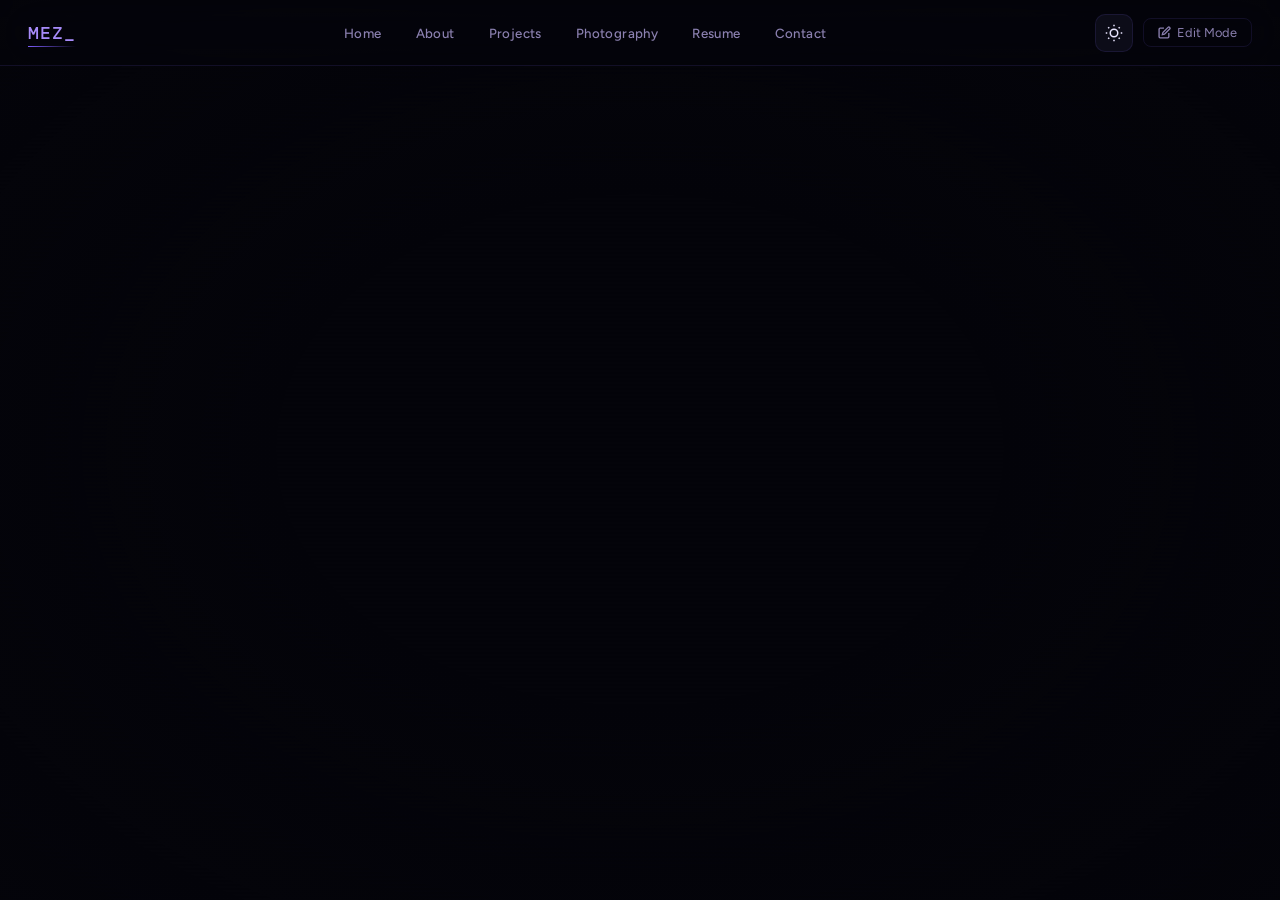
==== index.html @ c8c633c8 "Change the animation effect" ====
<!DOCTYPE html>
<html lang="en">

<head>
    <meta charset="UTF-8" />
    <meta name="viewport" content="width=device-width, initial-scale=1.0" />
    <title>Mir Eashan Zaman — Portfolio</title>
    <link rel="preconnect" href="https://fonts.googleapis.com" />
    <link rel="preconnect" href="https://fonts.gstatic.com" crossorigin />
    <script src="https://cdn.jsdelivr.net/npm/heic2any@0.0.4/dist/heic2any.min.js"></script>
    <script src="https://cdnjs.cloudflare.com/ajax/libs/three.js/r128/three.min.js"></script>
    <link
        href="https://fonts.googleapis.com/css2?family=Syne:wght@400;500;600;700;800&family=DM+Mono:wght@300;400;500&family=Figtree:wght@300;400;500;600;700&display=swap"
        rel="stylesheet" />

    <style>
        *,
        *::before,
        *::after {
            box-sizing: border-box;
            margin: 0;
            padding: 0;
        }

        :root {
            --bg: #04040a;
            --card: #0c0c18;
            --card2: #10101f;
            --border: rgba(120, 100, 255, 0.12);
            --primary: #7c5cfc;
            --primary-l: #a78bfa;
            --accent: #22d3ee;
            --accent2: #f472b6;
            --text: #e8e4ff;
            --muted: #8b80b0;
            --radius: 18px;
            --font: 'Figtree', sans-serif;
            --font-h: 'Syne', sans-serif;
            --font-mono: 'DM Mono', monospace;
            --nav-bg: rgba(4, 4, 10, 0.75);
            --shadow: rgba(0, 0, 0, 0.7);
            --glass: rgba(12, 12, 24, 0.6);
            --glow: rgba(124, 92, 252, 0.35);
        }

        body.light-mode {
            --bg: #f0eeff;
            --card: #ffffff;
            --card2: #f5f3ff;
            --border: rgba(100, 80, 200, 0.15);
            --primary: #6d3ffc;
            --primary-l: #8b5cf6;
            --accent: #0891b2;
            --accent2: #db2777;
            --text: #0f0a1e;
            --muted: #6b5f8f;
            --nav-bg: rgba(240, 238, 255, 0.8);
            --shadow: rgba(0, 0, 0, 0.1);
            --glass: rgba(255, 255, 255, 0.7);
            --glow: rgba(109, 63, 252, 0.15);
        }

        html {
            scroll-behavior: smooth;
        }

        body {
            background: var(--bg);
            color: var(--text);
            font-family: var(--font);
            min-height: 100vh;
            overflow-x: hidden;
            transition: background 0.4s, color 0.4s;
            cursor: default;
        }

        h1,
        h2,
        h3,
        h4,
        h5,
        h6 {
            font-family: var(--font-h);
        }

        a {
            text-decoration: none;
        }

        button {
            font-family: var(--font);
        }

        /* ═══════════════ THREE.JS CANVAS ═══════════════ */
        #three-canvas {
            position: fixed;
            inset: 0;
            z-index: 0;
            pointer-events: none;
        }

        /* Scanline overlay for depth */
        body::before {
            content: '';
            position: fixed;
            inset: 0;
            z-index: 1;
            pointer-events: none;
            background: repeating-linear-gradient(0deg,
                    transparent,
                    transparent 2px,
                    rgba(0, 0, 0, 0.04) 2px,
                    rgba(0, 0, 0, 0.04) 4px);
        }

        /* Vignette */
        body::after {
            content: '';
            position: fixed;
            inset: 0;
            z-index: 1;
            pointer-events: none;
            background: radial-gradient(ellipse at center, transparent 40%, rgba(4, 4, 10, 0.7) 100%);
        }

        body.light-mode::after {
            background: radial-gradient(ellipse at center, transparent 40%, rgba(240, 238, 255, 0.5) 100%);
        }

        /* ═══════════════ NAV ═══════════════ */
        nav {
            position: fixed;
            top: 0;
            left: 0;
            right: 0;
            z-index: 100;
            height: 66px;
            background: var(--nav-bg);
            backdrop-filter: blur(24px) saturate(180%);
            -webkit-backdrop-filter: blur(24px) saturate(180%);
            border-bottom: 1px solid var(--border);
            display: flex;
            align-items: center;
            padding: 0 28px;
            justify-content: space-between;
        }

        .logo {
            font-family: var(--font-mono);
            font-size: 1.1rem;
            font-weight: 500;
            color: var(--primary-l);
            cursor: pointer;
            border: none;
            background: none;
            letter-spacing: 0.05em;
            position: relative;
        }

        .logo::after {
            content: '';
            position: absolute;
            bottom: -3px;
            left: 0;
            right: 0;
            height: 1px;
            background: linear-gradient(90deg, var(--primary), transparent);
        }

        .nav-links {
            display: flex;
            gap: 6px;
            list-style: none;
        }

        .nav-links button {
            font-size: .83rem;
            font-weight: 500;
            color: var(--muted);
            background: none;
            border: none;
            cursor: pointer;
            padding: 6px 14px;
            border-radius: 8px;
            letter-spacing: 0.03em;
            transition: all .2s;
        }

        .nav-links button:hover,
        .nav-links button.active {
            color: var(--primary-l);
            background: rgba(124, 92, 252, 0.1);
        }

        .nav-right {
            display: flex;
            align-items: center;
            gap: 10px;
        }

        .btn-theme {
            width: 38px;
            height: 38px;
            border-radius: 10px;
            border: 1px solid var(--border);
            background: var(--card);
            color: var(--text);
            cursor: pointer;
            display: flex;
            align-items: center;
            justify-content: center;
            transition: all 0.3s;
        }

        .btn-theme:hover {
            border-color: var(--primary);
            transform: rotate(20deg);
        }

        .btn-edit {
            display: flex;
            align-items: center;
            gap: 6px;
            padding: 6px 14px;
            border-radius: 8px;
            border: 1px solid var(--border);
            background: transparent;
            color: var(--muted);
            font-size: .8rem;
            cursor: pointer;
            transition: all .2s;
        }

        .btn-edit:hover,
        .btn-edit.on {
            border-color: var(--primary);
            color: var(--primary);
        }

        .btn-edit.on {
            background: rgba(124, 92, 252, .12);
        }

        .hamburger {
            display: none;
            background: none;
            border: none;
            color: var(--text);
            cursor: pointer;
        }

        .mobile-menu {
            display: none;
            position: fixed;
            top: 66px;
            left: 0;
            right: 0;
            background: var(--bg);
            border-bottom: 1px solid var(--border);
            flex-direction: column;
            padding: 14px 20px;
            gap: 8px;
            z-index: 99;
            backdrop-filter: blur(20px);
        }

        .mobile-menu.open {
            display: flex;
        }

        .mobile-menu button {
            font-size: .9rem;
            font-weight: 500;
            color: var(--muted);
            background: none;
            border: none;
            cursor: pointer;
            padding: 10px 14px;
            border-radius: 10px;
            text-align: left;
            transition: all .2s;
        }

        .mobile-menu button:hover,
        .mobile-menu button.active {
            background: rgba(124, 92, 252, .1);
            color: var(--primary-l);
        }

        /* ═══════════════ APP ═══════════════ */
        #app {
            position: relative;
            z-index: 2;
            padding-top: 66px;
        }

        .page {
            display: none;
            min-height: calc(100vh - 66px);
            animation: pageIn .4s cubic-bezier(.22, .68, 0, 1.2) both;
            padding-bottom: 80px;
        }

        .page.active {
            display: block;
        }

        #page-home.active {
            display: flex;
            align-items: center;
            justify-content: center;
            text-align: center;
        }

        @keyframes pageIn {
            from {
                opacity: 0;
                transform: translateY(22px) scale(0.98);
            }

            to {
                opacity: 1;
                transform: none;
            }
        }

        .container {
            max-width: 1100px;
            margin: 0 auto;
            padding: 0 28px;
        }

        /* ═══════════════ EDIT PILL ═══════════════ */
        .edit-pill {
            position: fixed;
            bottom: 26px;
            right: 26px;
            z-index: 200;
            background: linear-gradient(135deg, var(--primary), #c026d3);
            color: #fff;
            padding: 9px 20px;
            border-radius: 999px;
            font-size: .78rem;
            font-weight: 700;
            display: none;
            align-items: center;
            gap: 8px;
            box-shadow: 0 0 30px rgba(124, 92, 252, .6);
            pointer-events: none;
            letter-spacing: 0.06em;
        }

        .edit-pill.show {
            display: flex;
            animation: pillPulse 2s infinite;
        }

        @keyframes pillPulse {

            0%,
            100% {
                box-shadow: 0 0 20px rgba(124, 92, 252, .5);
            }

            50% {
                box-shadow: 0 0 40px rgba(192, 38, 211, .8);
            }
        }

        .ping {
            width: 9px;
            height: 9px;
            background: #fff;
            border-radius: 50%;
            position: relative;
        }

        .ping::before {
            content: '';
            position: absolute;
            inset: -2px;
            border-radius: 50%;
            background: rgba(255, 255, 255, .4);
            animation: pa 1.2s ease-out infinite;
        }

        @keyframes pa {
            from {
                transform: scale(1);
                opacity: .8;
            }

            to {
                transform: scale(2.4);
                opacity: 0;
            }
        }

        [data-f] {
            border-radius: 4px;
            outline: none;
            transition: outline .15s, background .15s;
        }

        body.editing [data-f] {
            outline: 1.5px dashed rgba(124, 92, 252, .45);
            cursor: text;
            padding: 2px 4px;
        }

        body.editing [data-f]:focus {
            outline: 1.5px solid var(--primary);
            background: rgba(124, 92, 252, .06);
        }

        /* ═══════════════ BUTTONS ═══════════════ */
        .btn {
            display: inline-flex;
            align-items: center;
            gap: 8px;
            padding: 11px 26px;
            border-radius: 12px;
            font-size: .92rem;
            font-weight: 600;
            cursor: pointer;
            border: none;
            transition: all .25s;
            font-family: var(--font);
            letter-spacing: 0.02em;
        }

        .btn-p {
            background: linear-gradient(135deg, var(--primary), #a855f7);
            color: #fff;
            box-shadow: 0 8px 28px -8px var(--glow);
        }

        .btn-p:hover {
            transform: translateY(-2px);
            box-shadow: 0 14px 32px -8px var(--glow);
            filter: brightness(1.1);
        }

        .btn-o {
            background: var(--card);
            color: var(--text);
            border: 1px solid var(--border);
        }

        .btn-o:hover {
            border-color: var(--primary);
            color: var(--primary-l);
            transform: translateY(-2px);
        }

        .btn-s {
            padding: 7px 14px;
            font-size: .8rem;
            border-radius: 8px;
        }

        .btn-d {
            background: #ef4444;
            color: #fff;
            padding: 5px 10px;
            font-size: .75rem;
            border-radius: 6px;
            cursor: pointer;
            border: none;
        }

        /* ═══════════════ HOME ═══════════════ */
        .sys-badge {
            display: inline-flex;
            align-items: center;
            gap: 10px;
            padding: 10px 20px;
            border-radius: 999px;
            background: rgba(124, 92, 252, .07);
            border: 1px solid rgba(124, 92, 252, .2);
            font-family: var(--font-mono);
            font-size: .75rem;
            color: var(--primary-l);
            letter-spacing: .12em;
            text-transform: uppercase;
            margin-bottom: 28px;
        }

        .sys-badge-dot {
            width: 8px;
            height: 8px;
            border-radius: 50%;
            background: #22d3ee;
            box-shadow: 0 0 10px #22d3ee;
            animation: blink 2s infinite;
        }

        @keyframes blink {

            0%,
            100% {
                opacity: 1
            }

            50% {
                opacity: .3
            }
        }

        .h-hi {
            font-size: 1.4rem;
            font-weight: 400;
            color: var(--muted);
            font-family: var(--font-mono);
            margin-bottom: 8px;
        }

        .h-name {
            font-family: var(--font-h);
            font-size: clamp(3.2rem, 9vw, 6rem);
            font-weight: 800;
            letter-spacing: -.04em;
            line-height: 0.95;
            background: linear-gradient(135deg, var(--text) 0%, var(--primary-l) 55%, var(--accent2) 100%);
            -webkit-background-clip: text;
            -webkit-text-fill-color: transparent;
            background-clip: text;
            margin-bottom: 22px;
        }

        .h-sub {
            font-size: 1.05rem;
            color: var(--muted);
            font-weight: 400;
            max-width: 520px;
            margin: 0 auto 36px;
            line-height: 1.7;
        }

        .h-ctas {
            display: flex;
            gap: 14px;
            justify-content: center;
            flex-wrap: wrap;
        }

        /* Glowing orb behind name */
        .home-orb {
            position: absolute;
            width: 600px;
            height: 600px;
            border-radius: 50%;
            background: radial-gradient(circle, rgba(124, 92, 252, 0.12) 0%, transparent 70%);
            top: 50%;
            left: 50%;
            transform: translate(-50%, -50%);
            pointer-events: none;
            animation: orbFloat 6s ease-in-out infinite;
        }

        @keyframes orbFloat {

            0%,
            100% {
                transform: translate(-50%, -50%) scale(1);
            }

            50% {
                transform: translate(-50%, -52%) scale(1.05);
            }
        }

        /* ═══════════════ PAGE HEADERS ═══════════════ */
        .ph {
            padding: 56px 0 40px;
            text-align: center;
            position: relative;
        }

        .ph h2 {
            font-size: clamp(2rem, 5vw, 3.2rem);
            font-weight: 800;
            letter-spacing: -.03em;
            margin-bottom: 12px;
        }

        .ph p {
            color: var(--muted);
            max-width: 460px;
            margin: 0 auto;
            font-size: .93rem;
        }

        /* ═══════════════ ABOUT ═══════════════ */
        .about-grid {
            display: grid;
            grid-template-columns: 260px 1fr;
            gap: 52px;
            padding: 10px 0 80px;
            align-items: start;
        }

        .photo-col {
            display: flex;
            flex-direction: column;
            align-items: center;
            gap: 18px;
        }

        .photo-box {
            width: 220px;
            height: 268px;
            border-radius: 24px;
            border: 1px solid var(--border);
            background: var(--card2);
            overflow: hidden;
            position: relative;
            display: flex;
            align-items: center;
            justify-content: center;
            box-shadow: 0 0 0 1px var(--border), 0 20px 60px -20px var(--glow);
        }

        .photo-box img {
            width: 100%;
            height: 100%;
            object-fit: cover;
            display: none;
        }

        .photo-box img.show {
            display: block;
        }

        .photo-ph {
            display: flex;
            flex-direction: column;
            align-items: center;
            gap: 10px;
            color: var(--muted);
            font-size: .8rem;
            text-align: center;
            padding: 20px;
        }

        .photo-overlay {
            display: none;
            position: absolute;
            inset: 0;
            background: rgba(0, 0, 0, .65);
            align-items: center;
            justify-content: center;
            cursor: pointer;
            color: #fff;
            flex-direction: column;
            gap: 6px;
            font-size: .8rem;
        }

        body.editing .photo-box:hover .photo-overlay {
            display: flex;
        }

        .socials {
            display: flex;
            gap: 10px;
            justify-content: center;
        }

        .soc {
            display: flex;
            align-items: center;
            justify-content: center;
            width: 42px;
            height: 42px;
            border-radius: 12px;
            border: 1px solid var(--border);
            background: var(--card2);
            color: var(--muted);
            transition: all .2s;
            cursor: pointer;
        }

        .soc:hover {
            border-color: var(--primary);
            color: var(--primary-l);
            transform: translateY(-3px);
            box-shadow: 0 8px 20px -8px var(--glow);
        }

        .about-right {
            display: flex;
            flex-direction: column;
            gap: 20px;
        }

        .about-right h2 {
            font-size: 2rem;
            font-weight: 800;
            letter-spacing: -.03em;
        }

        .about-right p {
            color: var(--muted);
            line-height: 1.75;
            font-size: .93rem;
        }

        .cur-card {
            background: var(--card2);
            border: 1px solid var(--border);
            border-radius: var(--radius);
            padding: 18px 22px;
            display: grid;
            grid-template-columns: 1fr 1fr 1fr;
            gap: 16px;
            margin-top: 8px;
        }

        .cur-item label {
            display: block;
            font-size: .65rem;
            letter-spacing: .12em;
            text-transform: uppercase;
            color: var(--muted);
            opacity: .6;
            margin-bottom: 4px;
            font-family: var(--font-mono);
        }

        .cur-item span {
            font-size: .88rem;
            font-weight: 600;
        }

        .stack-g {
            display: flex;
            flex-direction: column;
            gap: 10px;
            margin-top: 6px;
        }

        .stack-row {
            display: flex;
            align-items: center;
            gap: 8px;
            flex-wrap: wrap;
        }

        .stack-lbl {
            font-size: .7rem;
            color: var(--muted);
            font-weight: 600;
            min-width: 72px;
            text-transform: uppercase;
            letter-spacing: .06em;
            font-family: var(--font-mono);
        }

        .stag {
            padding: 3px 10px;
            border-radius: 6px;
            font-size: .7rem;
            font-weight: 600;
            background: rgba(34, 211, 238, .08);
            border: 1px solid rgba(34, 211, 238, .18);
            color: var(--accent);
            font-family: var(--font-mono);
        }

        /* ═══════════════ PROJECTS ═══════════════ */
        .filter-tabs {
            display: flex;
            gap: 8px;
            justify-content: center;
            flex-wrap: wrap;
            margin-bottom: 36px;
        }

        .tab {
            padding: 8px 20px;
            border-radius: 999px;
            border: 1px solid var(--border);
            background: transparent;
            color: var(--muted);
            font-size: .83rem;
            cursor: pointer;
            transition: all .2s;
            font-family: var(--font);
        }

        .tab:hover,
        .tab.on {
            border-color: var(--primary);
            color: var(--primary-l);
            background: rgba(124, 92, 252, .08);
        }

        .proj-grid {
            display: grid;
            grid-template-columns: repeat(auto-fill, minmax(300px, 1fr));
            gap: 22px;
            margin-bottom: 80px;
        }

        .proj-card {
            background: var(--glass);
            backdrop-filter: blur(12px);
            border: 1px solid var(--border);
            border-radius: 20px;
            padding: 24px;
            transition: all .35s cubic-bezier(.22, .68, 0, 1.2);
            display: flex;
            flex-direction: column;
            height: 100%;
            justify-content: space-between;
            position: relative;
            overflow: hidden;
        }

        .proj-card::before {
            content: '';
            position: absolute;
            top: -1px;
            left: -1px;
            right: -1px;
            height: 2px;
            background: linear-gradient(90deg, transparent, var(--primary), var(--accent2), transparent);
            opacity: 0;
            transition: opacity .3s;
        }

        .proj-card:hover::before {
            opacity: 1;
        }

        .proj-card:hover {
            transform: translateY(-14px) scale(1.02);
            border-color: rgba(124, 92, 252, .3);
            box-shadow: 0 30px 60px -20px var(--glow), 0 0 0 1px rgba(124, 92, 252, .15);
            background: var(--card2);
        }

        .proj-cat {
            font-size: .68rem;
            text-transform: uppercase;
            letter-spacing: .12em;
            color: var(--accent);
            margin-bottom: 10px;
            font-weight: 600;
            font-family: var(--font-mono);
        }

        .proj-name {
            font-size: 1.1rem;
            font-weight: 700;
            margin-bottom: 8px;
        }

        .proj-desc {
            font-size: .84rem;
            color: var(--muted);
            line-height: 1.65;
            margin-bottom: 14px;
        }

        .proj-stack {
            display: flex;
            flex-wrap: wrap;
            gap: 5px;
            margin-bottom: 14px;
        }

        .add-card {
            border: 2px dashed var(--border);
            border-radius: 20px;
            display: none;
            align-items: center;
            justify-content: center;
            flex-direction: column;
            gap: 8px;
            padding: 40px;
            cursor: pointer;
            color: var(--muted);
            transition: all .2s;
            background: transparent;
            width: 100%;
            font-size: .88rem;
        }

        .add-card:hover {
            border-color: var(--primary);
            color: var(--primary-l);
        }

        body.editing .add-card {
            display: flex;
        }

        /* ═══════════════ PHOTOGRAPHY ═══════════════ */
        .gal {
            display: grid;
            grid-template-columns: repeat(auto-fill, minmax(260px, 1fr));
            gap: 16px;
            padding-bottom: 80px;
        }

        .gal-item {
            position: relative;
            border-radius: 18px;
            overflow: hidden;
            background: var(--card2);
            border: 1px solid var(--border);
            aspect-ratio: 4/3;
            cursor: pointer;
            transition: all .3s;
        }

        .gal-item:hover {
            transform: scale(1.03);
            border-color: rgba(124, 92, 252, .35);
            box-shadow: 0 20px 40px -15px var(--glow);
        }

        .gal-item img {
            width: 100%;
            height: 100%;
            object-fit: cover;
            transition: transform .5s;
            display: block;
        }

        .gal-item:hover img {
            transform: scale(1.08);
        }

        .gal-cap {
            position: absolute;
            bottom: 0;
            left: 0;
            right: 0;
            padding: 14px;
            background: linear-gradient(transparent, rgba(4, 4, 10, .85));
            font-size: .8rem;
            color: rgba(255, 255, 255, .9);
        }

        .gal-del {
            position: absolute;
            top: 8px;
            right: 8px;
            background: rgba(239, 68, 68, .9);
            color: #fff;
            border: none;
            border-radius: 7px;
            width: 28px;
            height: 28px;
            cursor: pointer;
            display: none;
            align-items: center;
            justify-content: center;
            font-size: 13px;
            z-index: 10;
        }

        body.editing .gal-del {
            display: flex;
        }

        .add-photo {
            border: 2px dashed var(--border);
            border-radius: 18px;
            display: none;
            align-items: center;
            justify-content: center;
            flex-direction: column;
            gap: 7px;
            cursor: pointer;
            color: var(--muted);
            transition: all .2s;
            aspect-ratio: 4/3;
            background: transparent;
            width: 100%;
            font-size: .86rem;
        }

        .add-photo:hover {
            border-color: var(--primary);
            color: var(--primary-l);
        }

        body.editing .add-photo {
            display: flex;
        }

        .gal-empty {
            grid-column: 1/-1;
            text-align: center;
            padding: 80px 24px;
            color: var(--muted);
            border: 2px dashed var(--border);
            border-radius: 18px;
        }

        /* Lightbox */
        .lb {
            position: fixed;
            inset: 0;
            z-index: 500;
            background: rgba(0, 0, 0, .95);
            display: none;
            align-items: center;
            justify-content: center;
            flex-direction: column;
            gap: 16px;
            padding: 24px;
        }

        .lb.open {
            display: flex;
        }

        .lb img {
            max-width: 90vw;
            max-height: 80vh;
            border-radius: 12px;
            object-fit: contain;
        }

        .lb-cap {
            color: rgba(255, 255, 255, .65);
            font-size: .88rem;
            text-align: center;
        }

        .lb-close {
            position: absolute;
            top: 20px;
            right: 20px;
            background: rgba(255, 255, 255, .1);
            border: none;
            color: #fff;
            width: 40px;
            height: 40px;
            border-radius: 10px;
            cursor: pointer;
            font-size: 20px;
            display: flex;
            align-items: center;
            justify-content: center;
        }

        /* ═══════════════ RESUME ═══════════════ */
        .cv-card {
            background: var(--card2);
            border: 1px solid var(--border);
            border-radius: var(--radius);
            padding: 24px 28px;
            display: flex;
            align-items: center;
            justify-content: space-between;
            gap: 16px;
            margin-bottom: 44px;
        }

        .cv-icon {
            width: 52px;
            height: 52px;
            border-radius: 14px;
            background: rgba(124, 92, 252, .1);
            display: flex;
            align-items: center;
            justify-content: center;
            color: var(--primary);
            flex-shrink: 0;
        }

        .res-grid {
            display: grid;
            grid-template-columns: 1fr 1fr;
            gap: 44px;
            margin-bottom: 56px;
        }

        .sec-title {
            display: flex;
            align-items: center;
            gap: 10px;
            margin-bottom: 22px;
        }

        .sec-title h3 {
            font-size: 1.1rem;
            font-weight: 700;
        }

        .tl {
            display: flex;
            flex-direction: column;
            gap: 26px;
            border-left: 2px solid var(--border);
            padding-left: 24px;
            margin-left: 6px;
        }

        .tl-item {
            position: relative;
        }

        .tl-item::before {
            content: '';
            position: absolute;
            width: 10px;
            height: 10px;
            border-radius: 50%;
            left: -30px;
            top: 5px;
        }

        .tl-item.exp::before {
            background: var(--accent);
            box-shadow: 0 0 0 3px rgba(34, 211, 238, .15), 0 0 12px rgba(34, 211, 238, .4);
        }

        .tl-item.edu::before {
            background: #22c55e;
            box-shadow: 0 0 0 3px rgba(34, 197, 94, .15), 0 0 12px rgba(34, 197, 94, .4);
        }

        .tl-date {
            font-size: .76rem;
            font-weight: 500;
            margin-bottom: 4px;
            font-family: var(--font-mono);
        }

        .tl-item.exp .tl-date {
            color: var(--accent);
        }

        .tl-item.edu .tl-date {
            color: #22c55e;
        }

        .tl-title {
            font-size: .95rem;
            font-weight: 700;
            margin-bottom: 4px;
        }

        .tl-desc {
            font-size: .82rem;
            color: var(--muted);
            line-height: 1.65;
        }

        .cert-grid {
            display: grid;
            grid-template-columns: repeat(auto-fill, minmax(270px, 1fr));
            gap: 14px;
            margin-bottom: 80px;
        }

        .cert-card {
            background: var(--card2);
            border: 1px solid var(--border);
            border-radius: var(--radius);
            padding: 18px;
            transition: all .3s;
            position: relative;
        }

        .cert-card:hover {
            border-color: rgba(124, 92, 252, .35);
            transform: translateY(-5px);
            box-shadow: 0 16px 40px -15px var(--glow);
        }

        .cert-hd {
            display: flex;
            align-items: center;
            justify-content: space-between;
            margin-bottom: 10px;
        }

        .cert-badge {
            width: 36px;
            height: 36px;
            border-radius: 8px;
            background: var(--bg);
            border: 1px solid var(--border);
            display: flex;
            align-items: center;
            justify-content: center;
            font-size: .7rem;
            font-weight: 700;
            font-family: var(--font-mono);
        }

        .cert-date {
            font-size: .72rem;
            color: var(--muted);
            background: var(--bg);
            border: 1px solid var(--border);
            padding: 2px 10px;
            border-radius: 999px;
            font-family: var(--font-mono);
        }

        .cert-name {
            font-size: .87rem;
            font-weight: 700;
            margin-bottom: 4px;
            line-height: 1.3;
        }

        .cert-iss {
            font-size: .78rem;
            color: var(--muted);
        }

        .cert-del {
            position: absolute;
            top: 8px;
            right: 8px;
            background: rgba(239, 68, 68, .9);
            color: #fff;
            border: none;
            border-radius: 5px;
            width: 22px;
            height: 22px;
            cursor: pointer;
            display: none;
            align-items: center;
            justify-content: center;
            font-size: 12px;
            z-index: 10;
        }

        body.editing .cert-del {
            display: flex;
        }

        .add-cert {
            border: 2px dashed var(--border);
            border-radius: var(--radius);
            display: none;
            align-items: center;
            justify-content: center;
            flex-direction: column;
            gap: 7px;
            cursor: pointer;
            color: var(--muted);
            transition: all .2s;
            min-height: 90px;
            background: transparent;
            width: 100%;
            font-size: .86rem;
        }

        .add-cert:hover {
            border-color: var(--primary);
            color: var(--primary-l);
        }

        body.editing .add-cert {
            display: flex;
        }

        /* ═══════════════ CONTACT ═══════════════ */
        .con-grid {
            display: grid;
            grid-template-columns: 1fr 1fr;
            gap: 44px;
            padding-bottom: 80px;
        }

        .con-info {
            display: flex;
            flex-direction: column;
            gap: 14px;
        }

        .con-card {
            background: var(--card2);
            border: 1px solid var(--border);
            border-radius: var(--radius);
            padding: 18px 22px;
            display: flex;
            align-items: center;
            gap: 14px;
            transition: border-color .2s;
        }

        .con-card:hover {
            border-color: rgba(124, 92, 252, .35);
        }

        .con-icon {
            width: 40px;
            height: 40px;
            border-radius: 10px;
            background: rgba(124, 92, 252, .1);
            display: flex;
            align-items: center;
            justify-content: center;
            color: var(--primary);
            flex-shrink: 0;
        }

        .con-body label {
            font-size: .68rem;
            color: var(--muted);
            letter-spacing: .1em;
            text-transform: uppercase;
            display: block;
            margin-bottom: 3px;
            font-family: var(--font-mono);
        }

        .con-body a {
            font-size: .88rem;
            font-weight: 600;
            color: var(--text);
        }

        .con-body a:hover {
            color: var(--primary-l);
        }

        .con-edit {
            display: none;
            background: var(--card2);
            border: 1px solid var(--border);
            border-radius: var(--radius);
            padding: 18px;
            flex-direction: column;
            gap: 8px;
        }

        .con-edit label {
            font-size: .73rem;
            color: var(--muted);
            margin-top: 8px;
        }

        .con-edit input {
            width: 100%;
            background: var(--bg);
            border: 1px solid var(--border);
            border-radius: 8px;
            color: var(--text);
            padding: 9px 12px;
            font-size: .82rem;
        }

        .cf {
            background: var(--card2);
            border: 1px solid var(--border);
            border-radius: var(--radius);
            padding: 28px;
        }

        .cf h3 {
            font-size: 1.05rem;
            font-weight: 700;
            margin-bottom: 20px;
        }

        .fg {
            margin-bottom: 14px;
        }

        .fg label {
            display: block;
            font-size: .78rem;
            color: var(--muted);
            margin-bottom: 6px;
            font-weight: 500;
            font-family: var(--font-mono);
            letter-spacing: .05em;
        }

        .fg input,
        .fg textarea {
            width: 100%;
            padding: 10px 14px;
            background: var(--bg);
            border: 1px solid var(--border);
            border-radius: 10px;
            color: var(--text);
            font-size: .88rem;
            transition: border-color .2s;
            resize: vertical;
            font-family: var(--font);
        }

        .fg input:focus,
        .fg textarea:focus {
            outline: none;
            border-color: var(--primary);
        }

        .fg textarea {
            min-height: 115px;
        }

        .form-ok {
            display: none;
            background: rgba(34, 197, 94, .1);
            border: 1px solid rgba(34, 197, 94, .2);
            border-radius: 8px;
            padding: 11px 14px;
            color: #86efac;
            font-size: .86rem;
            margin-top: 10px;
            text-align: center;
        }

        /* ═══════════════ RESPONSIVE ═══════════════ */
        @media(max-width:768px) {

            .nav-links,
            .btn-edit,
            .btn-theme {
                display: none;
            }

            .hamburger {
                display: block;
            }

            .about-grid {
                grid-template-columns: 1fr;
            }

            .photo-col {
                flex-direction: row;
                align-items: flex-start;
            }

            .photo-box {
                width: 110px;
                height: 130px;
                flex-shrink: 0;
            }

            .res-grid,
            .con-grid {
                grid-template-columns: 1fr;
            }

            .cur-card {
                grid-template-columns: 1fr 1fr;
            }
        }

        @media(max-width:480px) {
            .cur-card {
                grid-template-columns: 1fr;
            }

            .h-ctas {
                flex-direction: column;
                align-items: stretch;
            }

            .h-ctas .btn {
                justify-content: center;
            }
        }
    </style>
</head>

<body class="dark-mode">

    <!-- THREE.JS CANVAS -->
    <canvas id="three-canvas"></canvas>

    <nav>
        <button class="logo" onclick="go('home')">MEZ_</button>
        <ul class="nav-links">
            <li><button onclick="go('home')" data-p="home">Home</button></li>
            <li><button onclick="go('about')" data-p="about">About</button></li>
            <li><button onclick="go('portfolio')" data-p="portfolio">Projects</button></li>
            <li><button onclick="go('photography')" data-p="photography">Photography</button></li>
            <li><button onclick="go('resume')" data-p="resume">Resume</button></li>
            <li><button onclick="go('contact')" data-p="contact">Contact</button></li>
        </ul>
        <div class="nav-right">
            <button class="btn-theme" onclick="toggleTheme()">
                <svg id="theme-icon" width="18" height="18" viewBox="0 0 24 24" fill="none" stroke="currentColor"
                    stroke-width="2">
                    <circle cx="12" cy="12" r="5" />
                    <line x1="12" y1="1" x2="12" y2="3" />
                    <line x1="12" y1="21" x2="12" y2="23" />
                    <line x1="4.22" y1="4.22" x2="5.63" y2="5.63" />
                    <line x1="18.22" y1="18.22" x2="19.63" y2="19.63" />
                    <line x1="1" y1="12" x2="3" y2="12" />
                    <line x1="21" y1="12" x2="23" y2="12" />
                    <line x1="4.22" y1="19.78" x2="5.63" y2="18.37" />
                    <line x1="18.22" y1="5.78" x2="19.63" y2="4.37" />
                </svg>
            </button>
            <button class="btn-edit" id="ebtn" onclick="toggleEdit()">
                <svg width="13" height="13" viewBox="0 0 24 24" fill="none" stroke="currentColor" stroke-width="2.5">
                    <path d="M11 4H4a2 2 0 0 0-2 2v14a2 2 0 0 0 2 2h14a2 2 0 0 0 2-2v-7" />
                    <path d="M18.5 2.5a2.12 2.12 0 0 1 3 3L12 15l-4 1 1-4z" />
                </svg>
                <span id="elbl">Edit Mode</span>
            </button>
            <button class="hamburger" onclick="toggleMob()">
                <svg width="24" height="24" viewBox="0 0 24 24" fill="none" stroke="currentColor" stroke-width="2">
                    <line x1="3" y1="12" x2="21" y2="12" />
                    <line x1="3" y1="6" x2="21" y2="6" />
                    <line x1="3" y1="18" x2="21" y2="18" />
                </svg>
            </button>
        </div>
    </nav>

    <div class="mobile-menu" id="mob">
        <button onclick="go('home')" data-p="home">Home</button>
        <button onclick="go('about')" data-p="about">About</button>
        <button onclick="go('portfolio')" data-p="portfolio">Projects</button>
        <button onclick="go('photography')" data-p="photography">Photography</button>
        <button onclick="go('resume')" data-p="resume">Resume</button>
        <button onclick="go('contact')" data-p="contact">Contact</button>
        <button class="btn-edit" id="ebtn2" onclick="toggleEdit()">
            <svg width="13" height="13" viewBox="0 0 24 24" fill="none" stroke="currentColor" stroke-width="2.5">
                <path d="M11 4H4a2 2 0 0 0-2 2v14a2 2 0 0 0 2 2h14a2 2 0 0 0 2-2v-7" />
                <path d="M18.5 2.5a2.12 2.12 0 0 1 3 3L12 15l-4 1 1-4z" />
            </svg>
            <span id="elbl2">Edit Mode</span>
        </button>
    </div>

    <div id="app">
        <!-- HOME -->
        <section class="page" id="page-home">
            <div class="home-orb"></div>
            <div class="container" style="position:relative;z-index:2">
                <div class="sys-badge">
                    <div class="sys-badge-dot"></div>
                    System Online
                </div>
                <div class="h-hi">Hi, I'm</div>
                <div class="h-name">Mir Eashan Zaman</div>
                <p class="h-sub" data-f="home-sub" contenteditable="false">CSE student @ AIUB · Full-stack developer ·
                    Browser game builder</p>
                <div class="h-ctas">
                    <button class="btn btn-p" onclick="go('portfolio')">View My Projects</button>
                    <button class="btn btn-o" onclick="go('contact')">Contact Me</button>
                </div>
            </div>
        </section>

        <!-- ABOUT -->
        <section class="page" id="page-about">
            <div class="container">
                <div class="ph">
                    <h2>About Me</h2>
                    <p>A little about who I am and what I do</p>
                </div>
                <div class="about-grid">
                    <div class="photo-col">
                        <div class="photo-box" id="pbox">
                            <div class="photo-ph" id="pph">
                                <svg width="44" height="44" viewBox="0 0 24 24" fill="none" stroke="currentColor"
                                    stroke-width="1.5">
                                    <circle cx="12" cy="8" r="4" />
                                    <path d="M4 20c0-4 3.6-7 8-7s8 3 8 7" />
                                </svg>
                                <span>Enable Edit Mode<br />to add your photo</span>
                            </div>
                            <img id="pimg" alt="Profile" />
                            <div class="photo-overlay" onclick="triggerPhotoUp()">Replace Photo</div>
                        </div>
                        <input type="file" id="pup" accept="image/*" style="display:none"
                            onchange="handleProfilePic(event)" />
                        <div class="socials">
                            <a class="soc" id="sgh" href="#" target="_blank" title="GitHub">
                                <svg width="20" height="20" viewBox="0 0 24 24" fill="currentColor">
                                    <path
                                        d="M12 0C5.37 0 0 5.37 0 12c0 5.3 3.44 9.8 8.2 11.39.6.11.82-.26.82-.58v-2.03c-3.34.73-4.04-1.61-4.04-1.61-.55-1.39-1.34-1.76-1.34-1.76-1.09-.75.08-.74.08-.74 1.2.08 1.84 1.24 1.84 1.24 1.07 1.83 2.8 1.3 3.49 1 .1-.78.42-1.3.76-1.6-2.67-.3-5.47-1.33-5.47-5.94 0-1.31.47-2.38 1.24-3.22-.13-.3-.54-1.52.12-3.18 0 0 1.01-.32 3.3 1.23a11.5 11.5 0 0 1 3-.4c1.02.005 2.04.138 3 .4 2.28-1.55 3.29-1.23 3.29-1.23.66 1.66.25 2.88.12 3.18.77.84 1.23 1.91 1.23 3.22 0 4.62-2.81 5.63-5.48 5.93.43.37.81 1.1.81 2.22v3.29c0 .32.21.7.82.58C20.56 21.8 24 17.3 24 12c0-6.63-5.37-12-12-12z" />
                                </svg>
                            </a>
                            <a class="soc" id="sli" href="#" target="_blank" title="LinkedIn">
                                <svg width="20" height="20" viewBox="0 0 24 24" fill="currentColor">
                                    <path
                                        d="M20.45 20.45h-3.56v-5.57c0-1.33-.03-3.04-1.85-3.04-1.85 0-2.13 1.44-2.13 2.94v5.67H9.35V9h3.41v1.56h.05c.48-.9 1.64-1.85 3.37-1.85 3.6 0 4.27 2.37 4.27 5.45v6.29zM5.34 7.43a2.07 2.07 0 1 1 0-4.14 2.07 2.07 0 0 1 0 4.14zM7.12 20.45H3.55V9h3.57v11.45zM22.22 0H1.77C.79 0 .77 1.73v20.54C0 23.23.79 24 1.77 24h20.45C23.21 24 24 23.23 24 22.27V1.73C24 .77 23.21 0 22.22 0z" />
                                </svg>
                            </a>
                            <a class="soc" id="sem" href="#" title="Email">
                                <svg width="20" height="20" viewBox="0 0 24 24" fill="none" stroke="currentColor"
                                    stroke-width="2">
                                    <rect x="2" y="4" width="20" height="16" rx="2" />
                                    <polyline points="2,4 12,13 22,4" />
                                </svg>
                            </a>
                        </div>
                    </div>
                    <div class="about-right">
                        <p data-f="a1" contenteditable="false">I'm Mir Eashan Zaman, a Computer Science & Engineering
                            student at American International University-Bangladesh (AIUB), progressing through my
                            undergraduate studies with a focus on building real, deployable systems.</p>
                        <p data-f="a2" contenteditable="false">I build across the full stack — management systems in PHP
                            & C#, browser games in JS/HTML, and interactive web UIs. Each project I ship is
                            production-ready and solves a real problem.</p>
                        <p data-f="a3" contenteditable="false">Outside academics, I spend time coding personal projects
                            and playing games — two hobbies that constantly cross-pollinate. My browser games started as
                            curiosity experiments and became my most-visited projects.</p>
                        <div class="cur-card">
                            <div class="cur-item"><label>Studying</label><span data-f="cur1" contenteditable="false">CSE
                                    at AIUB</span></div>
                            <div class="cur-item"><label>Focus</label><span data-f="cur2"
                                    contenteditable="false">Full-stack & AI tools</span></div>
                            <div class="cur-item"><label>Playing</label><span data-f="cur3"
                                    contenteditable="false">Whatever's on my desk</span></div>
                        </div>
                        <div class="stack-g">
                            <div class="stack-row"><span class="stack-lbl">Frontend</span><span
                                    class="stag">HTML5</span><span class="stag">CSS3</span><span
                                    class="stag">JavaScript</span></div>
                            <div class="stack-row"><span class="stack-lbl">Backend</span><span
                                    class="stag">PHP</span><span class="stag">MySQL</span><span class="stag">C#</span>
                            </div>
                            <div class="stack-row"><span class="stack-lbl">Games</span><span class="stag">Canvas
                                    API</span><span class="stag">Vanilla JS</span></div>
                            <div class="stack-row"><span class="stack-lbl">Tools</span><span
                                    class="stag">Git</span><span class="stag">GitHub</span><span class="stag">VS
                                    Code</span></div>
                        </div>
                    </div>
                </div>
            </div>
        </section>

        <!-- PORTFOLIO -->
        <section class="page" id="page-portfolio">
            <div class="container">
                <div class="ph">
                    <h2>My Projects</h2>
                    <p>Games, management systems and web UIs I've built</p>
                </div>
                <div class="filter-tabs">
                    <button class="tab on" onclick="filterP('all',this)">All</button>
                    <button class="tab" onclick="filterP('game',this)">Games</button>
                    <button class="tab" onclick="filterP('management',this)">Management Systems</button>
                </div>
                <div class="proj-grid" id="proj-grid"></div>
            </div>
        </section>

        <!-- PHOTOGRAPHY -->
        <section class="page" id="page-photography">
            <div class="container">
                <div class="ph">
                    <h2>Photography</h2>
                    <p>Moments captured through the lens</p>
                </div>
                <button class="btn btn-p" id="res-btn" onclick="rescuePhotos()"
                    style="margin-bottom:24px;width:100%;justify-content:center;background:linear-gradient(135deg,#ef4444,#dc2626);box-shadow:0 10px 20px -10px rgba(239,68,68,.5);display:none;">
                    🚨 Rescue Local Photos to ImgBB
                </button>
                <div class="gal" id="gal"></div>
                <input type="file" id="pic-up" accept="image/*" multiple style="display:none"
                    onchange="window.handlePics(event)" />
            </div>
        </section>

        <!-- RESUME -->
        <section class="page" id="page-resume">
            <div class="container">
                <div class="ph">
                    <h2>Resume & Certifications</h2>
                    <p>My professional experience and continuous learning</p>
                </div>
                <div class="cv-card">
                    <div style="display:flex;align-items:center;gap:14px">
                        <div class="cv-icon">
                            <svg width="26" height="26" viewBox="0 0 24 24" fill="none" stroke="currentColor"
                                stroke-width="2">
                                <path d="M14 2H6a2 2 0 0 0-2 2v16a2 2 0 0 0 2 2h12a2 2 0 0 0 2-2V8z" />
                                <polyline points="14 2 14 8 20 8" />
                                <line x1="16" y1="13" x2="8" y2="13" />
                                <line x1="16" y1="17" x2="8" y2="17" />
                            </svg>
                        </div>
                        <div>
                            <div style="font-size:.97rem;font-weight:700;margin-bottom:1px">Professional Resume</div>
                            <div style="font-size:.82rem;color:var(--muted)">Download my full resume in PDF format</div>
                        </div>
                    </div>
                    <div id="cv-act"></div>
                </div>
                <input type="file" id="cv-up" accept="application/pdf" style="display:none"
                    onchange="handleCV(event)" />

                <div class="res-grid">
                    <div>
                        <div class="sec-title">
                            <svg width="18" height="18" viewBox="0 0 24 24" fill="none" stroke="var(--accent)"
                                stroke-width="2">
                                <rect x="2" y="7" width="20" height="14" rx="2" />
                                <path d="M16 7V5a2 2 0 0 0-2-2h-4a2 2 0 0 0-2 2v2" />
                            </svg>
                            <h3>Experience</h3>
                        </div>
                        <div class="tl">
                            <div class="tl-item exp">
                                <div class="tl-date" data-f="ex1d" contenteditable="false">2023 – Present</div>
                                <div class="tl-title" data-f="ex1t" contenteditable="false">Full Stack Developer
                                    (Freelance)</div>
                                <div class="tl-desc" data-f="ex1x" contenteditable="false">Developing management systems
                                    and web applications for clients using PHP, MySQL, and JavaScript.</div>
                            </div>
                            <div class="tl-item exp">
                                <div class="tl-date" data-f="ex2d" contenteditable="false">2022 – Present</div>
                                <div class="tl-title" data-f="ex2t" contenteditable="false">Game Developer (Hobbyist)
                                </div>
                                <div class="tl-desc" data-f="ex2x" contenteditable="false">Creating interactive browser
                                    games using vanilla JavaScript and HTML5 Canvas API.</div>
                            </div>
                        </div>
                    </div>
                    <div>
                        <div class="sec-title">
                            <svg width="18" height="18" viewBox="0 0 24 24" fill="none" stroke="#22c55e"
                                stroke-width="2">
                                <path d="M22 10v6M2 10l10-5 10 5-10 5z" />
                                <path d="M6 12v5c3 3 9 3 12 0v-5" />
                            </svg>
                            <h3>Education</h3>
                        </div>
                        <div class="tl">
                            <div class="tl-item edu">
                                <div class="tl-date" data-f="ed1d" contenteditable="false">Present</div>
                                <div class="tl-title" data-f="ed1t" contenteditable="false">BSc in Computer Science &
                                    Engineering</div>
                                <div class="tl-desc" data-f="ed1x" contenteditable="false">American International
                                    University-Bangladesh (AIUB)</div>
                            </div>
                        </div>
                    </div>
                </div>

                <div class="sec-title">
                    <svg width="18" height="18" viewBox="0 0 24 24" fill="none" stroke="var(--primary)"
                        stroke-width="2">
                        <circle cx="12" cy="8" r="6" />
                        <path d="M15.477 12.89 17 22l-5-3-5 3 1.523-9.11" />
                    </svg>
                    <h3>Certifications & Badges</h3>
                </div>
                <div class="cert-grid" id="cert-grid"></div>
            </div>
        </section>

        <!-- CONTACT -->
        <section class="page" id="page-contact">
            <div class="container">
                <div class="ph">
                    <h2>Contact</h2>
                    <p>Let's connect and build something together</p>
                </div>
                <div class="con-grid">
                    <div class="con-info">
                        <div class="con-card">
                            <div class="con-icon">
                                <svg width="19" height="19" viewBox="0 0 24 24" fill="currentColor">
                                    <path
                                        d="M12 0C5.37 0 0 5.37 0 12c0 5.3 3.44 9.8 8.2 11.39.6.11.82-.26.82-.58v-2.03c-3.34.73-4.04-1.61-4.04-1.61-.55-1.39-1.34-1.76-1.34-1.76-1.09-.75.08-.74.08-.74 1.2.08 1.84 1.24 1.84 1.24 1.07 1.83 2.8 1.3 3.49 1 .1-.78.42-1.3.76-1.6-2.67-.3-5.47-1.33-5.47-5.94 0-1.31.47-2.38 1.24-3.22-.13-.3-.54-1.52.12-3.18 0 0 1.01-.32 3.3 1.23a11.5 11.5 0 0 1 3-.4c1.02.005 2.04.138 3 .4 2.28-1.55 3.29-1.23 3.29-1.23.66 1.66.25 2.88.12 3.18.77.84 1.23 1.91 1.23 3.22 0 4.62-2.81 5.63-5.48 5.93.43.37.81 1.1.81 2.22v3.29c0 .32.21.7.82.58C20.56 21.8 24 17.3 24 12c0-6.63-5.37-12-12-12z" />
                                </svg>
                            </div>
                            <div class="con-body"><label>GitHub</label><a id="cgh" href="#" target="_blank">Setup in
                                    Edit Mode</a></div>
                        </div>
                        <div class="con-card">
                            <div class="con-icon" style="color:var(--accent)">
                                <svg width="19" height="19" viewBox="0 0 24 24" fill="currentColor">
                                    <path
                                        d="M20.45 20.45h-3.56v-5.57c0-1.33-.03-3.04-1.85-3.04-1.85 0-2.13 1.44-2.13 2.94v5.67H9.35V9h3.41v1.56h.05c.48-.9 1.64-1.85 3.37-1.85 3.6 0 4.27 2.37 4.27 5.45v6.29zM5.34 7.43a2.07 2.07 0 1 1 0-4.14 2.07 2.07 0 0 1 0 4.14zM7.12 20.45H3.55V9h3.57v11.45zM22.22 0H1.77C.79 0 0 .77 0 1.73v20.54C0 23.23.79 24 1.77 24h20.45C23.21 24 24 23.23 24 22.27V1.73C24 .77 23.21 0 22.22 0z" />
                                </svg>
                            </div>
                            <div class="con-body"><label>LinkedIn</label><a id="cli" href="#" target="_blank">Setup in
                                    Edit Mode</a></div>
                        </div>
                        <div class="con-card">
                            <div class="con-icon" style="color:#f59e0b">
                                <svg width="19" height="19" viewBox="0 0 24 24" fill="none" stroke="currentColor"
                                    stroke-width="2">
                                    <rect x="2" y="4" width="20" height="16" rx="2" />
                                    <polyline points="2,4 12,13 22,4" />
                                </svg>
                            </div>
                            <div class="con-body"><label>Email</label><a id="cem" href="#">Setup in Edit Mode</a></div>
                        </div>
                        <div class="con-edit" id="con-edit">
                            <div style="font-size:.82rem;font-weight:700;margin-bottom:2px;color:var(--primary-l)">Edit
                                Contact Links</div>
                            <label>GitHub URL</label>
                            <input id="cein-gh" type="text" placeholder="https://github.com/..." />
                            <label>LinkedIn URL</label>
                            <input id="cein-li" type="text" placeholder="https://linkedin.com/in/..." />
                            <label>Email Address</label>
                            <input id="cein-em" type="email" placeholder="you@example.com" />
                            <button class="btn btn-p btn-s" style="margin-top:5px;justify-content:center"
                                onclick="saveContactLinks()">Save Links to Cloud</button>
                        </div>
                    </div>
                    <div class="cf">
                        <h3>Send a Message</h3>
                        <div class="fg"><label>Name</label><input type="text" id="fn" placeholder="Your name" /></div>
                        <div class="fg"><label>Email</label><input type="email" id="fe" placeholder="your@email.com" />
                        </div>
                        <div class="fg"><label>Message</label><textarea id="fm"
                                placeholder="What's on your mind?"></textarea></div>
                        <button class="btn btn-p" style="width:100%;justify-content:center" onclick="sendForm()">Send
                            Message via Email App</button>
                        <div class="form-ok" id="fok">Opening your email app...</div>
                    </div>
                </div>
            </div>
        </section>
    </div>

    <div class="edit-pill" id="epill">
        <div class="ping"></div>EDIT MODE
    </div>

    <div class="lb" id="lb" onclick="closeLB(event)">
        <button class="lb-close" onclick="closeLB()">✕</button>
        <img id="lb-img" src="" alt="" />
        <div class="lb-cap" id="lb-cap"></div>
    </div>

    <!-- ═══════════════ PER-PAGE 3D SCENES ═══════════════ -->
    <script>
        (function () {
            const canvas = document.getElementById('three-canvas');
            const renderer = new THREE.WebGLRenderer({ canvas, antialias: true, alpha: true });
            renderer.setPixelRatio(Math.min(window.devicePixelRatio, 2));
            renderer.setClearColor(0x000000, 0);

            const camera = new THREE.PerspectiveCamera(60, window.innerWidth / window.innerHeight, 0.1, 1000);
            camera.position.set(0, 0, 22);

            const mouse = { x: 0, y: 0, tx: 0, ty: 0 };
            window.addEventListener('mousemove', e => {
                mouse.tx = (e.clientX / window.innerWidth - 0.5) * 2;
                mouse.ty = -(e.clientY / window.innerHeight - 0.5) * 2;
            });

            function onResize() {
                camera.aspect = window.innerWidth / window.innerHeight;
                camera.updateProjectionMatrix();
                renderer.setSize(window.innerWidth, window.innerHeight);
            }
            window.addEventListener('resize', onResize);
            onResize();

            // ════════════════════════════════════════════════
            // SCENE BUILDERS — one per page
            // ════════════════════════════════════════════════

            // ── HOME: Torus Knot + orbital rings + floaters ──
            function buildHome() {
                const s = new THREE.Scene();

                const knot = new THREE.Mesh(
                    new THREE.TorusKnotGeometry(3.2, 0.8, 180, 22, 2, 3),
                    new THREE.MeshBasicMaterial({ color: 0x7c5cfc, wireframe: true, transparent: true, opacity: 0.18 })
                );
                s.add(knot);

                const rings = [];
                [[7, 0x22d3ee, Math.PI / 2, 0], [9, 0xa78bfa, Math.PI / 3, Math.PI / 4], [11, 0xf472b6, Math.PI / 6, Math.PI / 3]].forEach(([r, col, rx, ry]) => {
                    const m = new THREE.Mesh(
                        new THREE.TorusGeometry(r, 0.035, 2, 140),
                        new THREE.MeshBasicMaterial({ color: col, transparent: true, opacity: 0.45 })
                    );
                    m.rotation.x = rx; m.rotation.y = ry; s.add(m); rings.push(m);
                });

                const floaters = [];
                for (let i = 0; i < 16; i++) {
                    const m = new THREE.Mesh(
                        new THREE.IcosahedronGeometry(Math.random() * .3 + .1, 0),
                        new THREE.MeshBasicMaterial({ color: [0x7c5cfc, 0x22d3ee, 0xf472b6, 0xa78bfa][i % 4], wireframe: true, transparent: true, opacity: Math.random() * .4 + .2 })
                    );
                    const θ = Math.random() * Math.PI * 2, φ = Math.acos(Math.random() * 2 - 1), r = 7 + Math.random() * 9;
                    m.position.set(r * Math.sin(φ) * Math.cos(θ), r * Math.sin(φ) * Math.sin(θ), r * Math.cos(φ) - 5);
                    m.userData = { speed: Math.random() * .008 + .003, axis: new THREE.Vector3(Math.random(), Math.random(), Math.random()).normalize(), fp: Math.random() * Math.PI * 2, fs: Math.random() * .5 + .3, fa: Math.random() * .4 + .15, by: m.position.y };
                    s.add(m); floaters.push(m);
                }

                // Particle field
                const pp = new Float32Array(300 * 3);
                for (let i = 0; i < 300; i++) { pp[i * 3] = (Math.random() - .5) * 80; pp[i * 3 + 1] = (Math.random() - .5) * 60; pp[i * 3 + 2] = (Math.random() - .5) * 40 - 10; }
                const ptGeo = new THREE.BufferGeometry(); ptGeo.setAttribute('position', new THREE.BufferAttribute(pp, 3));
                const pts = new THREE.Points(ptGeo, new THREE.PointsMaterial({ color: 0xa78bfa, size: .11, transparent: true, opacity: .55 }));
                s.add(pts);

                return {
                    scene: s,
                    tick(t) {
                        knot.rotation.x = t * .22; knot.rotation.y = t * .18; knot.rotation.z = t * .09;
                        rings[0].rotation.z = t * .12; rings[1].rotation.z = -t * .09; rings[2].rotation.z = t * .06;
                        rings[1].rotation.x = Math.PI / 3 + Math.sin(t * .3) * .1;
                        rings[2].rotation.y = Math.PI / 3 + Math.cos(t * .2) * .08;
                        floaters.forEach(f => { f.rotateOnAxis(f.userData.axis, f.userData.speed); f.position.y = f.userData.by + Math.sin(t * f.userData.fs + f.userData.fp) * f.userData.fa; });
                        pts.rotation.y = t * .015; pts.rotation.x = t * .008;
                    }
                };
            }

            // ── ABOUT: Slow DNA double helix ──
            function buildAbout() {
                const s = new THREE.Scene();
                const strand1 = [], strand2 = [], rungs = [];
                const N = 60, R = 4, pitch = 0.38;

                for (let i = 0; i < N; i++) {
                    const a = i / N * Math.PI * 6;
                    const y = (i / N - 0.5) * 30;
                    // strand A
                    const gA = new THREE.SphereGeometry(.18, 8, 8);
                    const mA = new THREE.MeshBasicMaterial({ color: 0x7c5cfc, transparent: true, opacity: .7 });
                    const sA = new THREE.Mesh(gA, mA);
                    sA.position.set(R * Math.cos(a), y, R * Math.sin(a));
                    s.add(sA); strand1.push({ mesh: sA, a, y });

                    // strand B (offset π)
                    const gB = new THREE.SphereGeometry(.18, 8, 8);
                    const mB = new THREE.MeshBasicMaterial({ color: 0x22d3ee, transparent: true, opacity: .7 });
                    const sB = new THREE.Mesh(gB, mB);
                    sB.position.set(R * Math.cos(a + Math.PI), y, R * Math.sin(a + Math.PI));
                    s.add(sB); strand2.push({ mesh: sB, a, y });

                    // rung every 4
                    if (i % 4 === 0) {
                        const rungGeo = new THREE.CylinderGeometry(.04, .04, R * 2, 6);
                        const rungMat = new THREE.MeshBasicMaterial({ color: 0xf472b6, transparent: true, opacity: .3 });
                        const rung = new THREE.Mesh(rungGeo, rungMat);
                        rung.position.set(0, y, 0);
                        // point from sA to sB
                        const dir = new THREE.Vector3(Math.cos(a + Math.PI) - Math.cos(a), 0, Math.sin(a + Math.PI) - Math.sin(a)).normalize();
                        rung.quaternion.setFromUnitVectors(new THREE.Vector3(0, 1, 0), new THREE.Vector3(Math.cos(a), 0, Math.sin(a)));
                        rung.rotation.x = Math.PI / 2;
                        rung.userData = { a, y };
                        s.add(rung); rungs.push(rung);
                    }
                }

                // Ambient floating dust
                const dp = new Float32Array(200 * 3);
                for (let i = 0; i < 200; i++) { dp[i * 3] = (Math.random() - .5) * 40; dp[i * 3 + 1] = (Math.random() - .5) * 40; dp[i * 3 + 2] = (Math.random() - .5) * 20 - 5; }
                const dGeo = new THREE.BufferGeometry(); dGeo.setAttribute('position', new THREE.BufferAttribute(dp, 3));
                const dust = new THREE.Points(dGeo, new THREE.PointsMaterial({ color: 0xa78bfa, size: .08, transparent: true, opacity: .4 }));
                s.add(dust);

                const group = new THREE.Group();
                strand1.forEach(o => group.add(o.mesh));
                strand2.forEach(o => group.add(o.mesh));
                rungs.forEach(r => group.add(r));
                // remove individual adds and re-add via group
                s.clear();
                strand1.forEach(o => s.add(o.mesh));
                strand2.forEach(o => s.add(o.mesh));
                rungs.forEach(r => s.add(r));
                s.add(dust);

                return {
                    scene: s,
                    tick(t) {
                        const speed = 0.004;
                        strand1.forEach((o, i) => {
                            const a = o.a + t * speed * 2;
                            o.mesh.position.x = R * Math.cos(a);
                            o.mesh.position.z = R * Math.sin(a);
                        });
                        strand2.forEach((o, i) => {
                            const a = o.a + t * speed * 2;
                            o.mesh.position.x = R * Math.cos(a + Math.PI);
                            o.mesh.position.z = R * Math.sin(a + Math.PI);
                        });
                        rungs.forEach((r, i) => {
                            const a = r.userData.a + t * speed * 2;
                            r.rotation.y = a;
                        });
                        dust.rotation.y = t * .005; dust.rotation.z = t * .003;
                    }
                };
            }

            // ── PROJECTS: Exploding circuit shards — fast, aggressive ──
            function buildProjects() {
                const s = new THREE.Scene();

                // Circuit grid floor
                const gridGeo = new THREE.PlaneGeometry(80, 80, 40, 40);
                const gridMat = new THREE.MeshBasicMaterial({ color: 0x22d3ee, wireframe: true, transparent: true, opacity: 0.07 });
                const grid = new THREE.Mesh(gridGeo, gridMat);
                grid.rotation.x = -Math.PI / 2.2; grid.position.set(0, -12, -5); s.add(grid);

                // Flying shards
                const shards = [];
                for (let i = 0; i < 22; i++) {
                    const shapes = [
                        new THREE.TetrahedronGeometry(Math.random() * .8 + .3, 0),
                        new THREE.OctahedronGeometry(Math.random() * .6 + .2, 0),
                        new THREE.BoxGeometry(.3 + Math.random() * .6, .3 + Math.random() * .6, .3 + Math.random() * .6)
                    ];
                    const geo = shapes[i % 3];
                    const col = [0x22d3ee, 0x7c5cfc, 0xf472b6, 0xfbbf24][i % 4];
                    const m = new THREE.Mesh(geo, new THREE.MeshBasicMaterial({ color: col, wireframe: true, transparent: true, opacity: Math.random() * .5 + .3 }));
                    const spread = 18;
                    m.position.set((Math.random() - .5) * spread, (Math.random() - .5) * spread, (Math.random() - .5) * 10 - 5);
                    m.userData = {
                        rx: Math.random() * .04 - .02, ry: Math.random() * .05 - .025, rz: Math.random() * .03 - .015,
                        ox: m.position.x, oy: m.position.y,
                        phase: Math.random() * Math.PI * 2, amp: Math.random() * .8 + .3, freq: Math.random() * .6 + .4
                    };
                    s.add(m); shards.push(m);
                }

                // Horizontal scan line
                const scanGeo = new THREE.PlaneGeometry(50, .02, 1, 1);
                const scanMat = new THREE.MeshBasicMaterial({ color: 0x22d3ee, transparent: true, opacity: .4, side: THREE.DoubleSide });
                const scan = new THREE.Mesh(scanGeo, scanMat); s.add(scan);

                // Particle burst ring
                const rp = new Float32Array(180 * 3);
                for (let i = 0; i < 180; i++) { const a = i / 180 * Math.PI * 2, r = 8 + Math.random() * 5; rp[i * 3] = r * Math.cos(a); rp[i * 3 + 1] = (Math.random() - .5) * 16; rp[i * 3 + 2] = r * Math.sin(a) - 5; }
                const rpGeo = new THREE.BufferGeometry(); rpGeo.setAttribute('position', new THREE.BufferAttribute(rp, 3));
                const ring = new THREE.Points(rpGeo, new THREE.PointsMaterial({ color: 0x22d3ee, size: .14, transparent: true, opacity: .6 }));
                s.add(ring);

                return {
                    scene: s,
                    tick(t) {
                        // Grid ripple
                        const pos = grid.geometry.attributes.position;
                        for (let i = 0; i < pos.count; i++) {
                            const x = pos.getX(i), z = pos.getZ(i);
                            pos.setZ(i, Math.sin(x * .3 + t * 1.5) * .6 + Math.cos(z * .2 + t * 1.2) * .4);
                        }
                        pos.needsUpdate = true;
                        // Fast shard spin
                        shards.forEach(sh => {
                            sh.rotation.x += sh.userData.rx;
                            sh.rotation.y += sh.userData.ry;
                            sh.rotation.z += sh.userData.rz;
                            sh.position.y = sh.userData.oy + Math.sin(t * sh.userData.freq + sh.userData.phase) * sh.userData.amp;
                        });
                        // Scan sweep
                        scan.position.y = Math.sin(t * .8) * 10;
                        ring.rotation.y = t * .08; ring.rotation.x = t * .03;
                    }
                };
            }

            // ── PHOTOGRAPHY: Soft bokeh orbs — dreamy, slow ──
            function buildPhotography() {
                const s = new THREE.Scene();
                const orbs = [];
                const cols = [0xf472b6, 0xfbbf24, 0xa78bfa, 0xf9a8d4, 0xfde68a, 0xc4b5fd];

                for (let i = 0; i < 28; i++) {
                    const r = Math.random() * .9 + .4;
                    const m = new THREE.Mesh(
                        new THREE.SphereGeometry(r, 16, 16),
                        new THREE.MeshBasicMaterial({ color: cols[i % cols.length], transparent: true, opacity: Math.random() * .12 + .04, side: THREE.FrontSide })
                    );
                    m.position.set((Math.random() - .5) * 36, (Math.random() - .5) * 28, (Math.random() - .5) * 16 - 6);
                    m.userData = { floatSpeed: Math.random() * .25 + .08, floatAmp: Math.random() * 1.5 + .5, phase: Math.random() * Math.PI * 2, driftX: Math.random() * .003 - .0015, by: m.position.y, bx: m.position.x };
                    s.add(m); orbs.push(m);
                }

                // Inner bright cores
                for (let i = 0; i < 12; i++) {
                    const m = new THREE.Mesh(
                        new THREE.SphereGeometry(Math.random() * .2 + .05, 8, 8),
                        new THREE.MeshBasicMaterial({ color: cols[i % cols.length], transparent: true, opacity: .8 })
                    );
                    m.position.set((Math.random() - .5) * 30, (Math.random() - .5) * 24, -5 + Math.random() * 4);
                    m.userData = { fs: Math.random() * .3 + .1, fa: Math.random() * 2 + .5, p: Math.random() * Math.PI * 2, by: m.position.y };
                    s.add(m); orbs.push(m);
                }

                // Sparse dust
                const dp = new Float32Array(400 * 3);
                for (let i = 0; i < 400; i++) { dp[i * 3] = (Math.random() - .5) * 60; dp[i * 3 + 1] = (Math.random() - .5) * 50; dp[i * 3 + 2] = (Math.random() - .5) * 20 - 8; }
                const dGeo = new THREE.BufferGeometry(); dGeo.setAttribute('position', new THREE.BufferAttribute(dp, 3));
                const dust = new THREE.Points(dGeo, new THREE.PointsMaterial({ color: 0xfde68a, size: .06, transparent: true, opacity: .35 }));
                s.add(dust);

                return {
                    scene: s,
                    tick(t) {
                        orbs.forEach(o => {
                            o.position.y = o.userData.by + Math.sin(t * o.userData.floatSpeed + o.userData.phase) * o.userData.floatAmp;
                            o.position.x = o.userData.bx + Math.cos(t * (o.userData.driftX || .001) * 200) * 0.5;
                        });
                        dust.rotation.z = t * .004; dust.rotation.y = t * .002;
                    }
                };
            }

            // ── RESUME: Data streams flowing upward ──
            function buildResume() {
                const s = new THREE.Scene();

                // Vertical data stream particles — rising columns
                const streams = [];
                const numCols = 12;
                for (let c = 0; c < numCols; c++) {
                    const x = (c / (numCols - 1) - .5) * 32;
                    const pArr = new Float32Array(30 * 3);
                    for (let i = 0; i < 30; i++) { pArr[i * 3] = x + (Math.random() - .5) * .4; pArr[i * 3 + 1] = (Math.random() - .5) * 40; pArr[i * 3 + 2] = (Math.random() - .5) * 4 - 8; }
                    const g = new THREE.BufferGeometry(); g.setAttribute('position', new THREE.BufferAttribute(pArr, 3));
                    const m = new THREE.Points(g, new THREE.PointsMaterial({
                        color: c % 3 === 0 ? 0x7c5cfc : c % 3 === 1 ? 0x22d3ee : 0xa78bfa,
                        size: .14, transparent: true, opacity: .6
                    }));
                    m.userData = { speed: (Math.random() * .015 + .008) * (c % 2 ? 1 : -1) };
                    s.add(m); streams.push(m);
                }

                // Horizontal timeline lines
                for (let i = 0; i < 6; i++) {
                    const geo = new THREE.PlaneGeometry(40, .012, 1, 1);
                    const mat = new THREE.MeshBasicMaterial({ color: i % 2 ? 0x7c5cfc : 0x22d3ee, transparent: true, opacity: .12, side: THREE.DoubleSide });
                    const l = new THREE.Mesh(geo, mat);
                    l.position.set(0, (i - 2.5) * 5, -8);
                    s.add(l);
                }

                // Ascending bar-chart-like columns
                const bars = [];
                for (let i = 0; i < 8; i++) {
                    const h = Math.random() * 8 + 2;
                    const geo = new THREE.BoxGeometry(.4, h, .4);
                    const mat = new THREE.MeshBasicMaterial({ color: [0x7c5cfc, 0x22d3ee, 0xa78bfa][i % 3], wireframe: true, transparent: true, opacity: .35 });
                    const b = new THREE.Mesh(geo, mat);
                    b.position.set((i - 3.5) * 4, -6 + h / 2, -10);
                    b.userData = { targetH: h, phase: Math.random() * Math.PI * 2 };
                    s.add(b); bars.push(b);
                }

                // Glowing nodes
                const nodes = [];
                for (let i = 0; i < 10; i++) {
                    const m = new THREE.Mesh(
                        new THREE.SphereGeometry(.18, 8, 8),
                        new THREE.MeshBasicMaterial({ color: 0xfbbf24, transparent: true, opacity: .7 })
                    );
                    m.position.set((Math.random() - .5) * 30, (Math.random() - .5) * 20, -8);
                    m.userData = { p: Math.random() * Math.PI * 2, s: Math.random() * .4 + .2, by: m.position.y };
                    s.add(m); nodes.push(m);
                }

                return {
                    scene: s,
                    tick(t) {
                        streams.forEach(st => {
                            const pos = st.geometry.attributes.position;
                            for (let i = 0; i < pos.count; i++) {
                                let y = pos.getY(i) + st.userData.speed;
                                if (y > 20) y = -20; if (y < -20) y = 20;
                                pos.setY(i, y);
                            }
                            pos.needsUpdate = true;
                        });
                        bars.forEach(b => {
                            const scale = 0.7 + Math.sin(t * .6 + b.userData.phase) * 0.3;
                            b.scale.y = scale;
                        });
                        nodes.forEach(n => { n.position.y = n.userData.by + Math.sin(t * n.userData.s + n.userData.p) * .8; });
                    }
                };
            }

            // ── CONTACT: Ocean wave mesh + signal pulses ──
            function buildContact() {
                const s = new THREE.Scene();

                // Rippling wave plane
                const wGeo = new THREE.PlaneGeometry(70, 70, 45, 45);
                const wMat = new THREE.MeshBasicMaterial({ color: 0x7c5cfc, wireframe: true, transparent: true, opacity: .09 });
                const wave = new THREE.Mesh(wGeo, wMat);
                wave.rotation.x = -Math.PI / 3; wave.position.set(0, -8, -6); s.add(wave);

                // Second wave layer offset
                const wGeo2 = new THREE.PlaneGeometry(70, 70, 35, 35);
                const wMat2 = new THREE.MeshBasicMaterial({ color: 0x22d3ee, wireframe: true, transparent: true, opacity: .05 });
                const wave2 = new THREE.Mesh(wGeo2, wMat2);
                wave2.rotation.x = -Math.PI / 3; wave2.position.set(0, -10, -8); s.add(wave2);

                // Signal pulse rings (expanding tori)
                const pulses = [];
                for (let i = 0; i < 4; i++) {
                    const m = new THREE.Mesh(
                        new THREE.TorusGeometry(1, .03, 2, 80),
                        new THREE.MeshBasicMaterial({ color: 0x22d3ee, transparent: true, opacity: .7 })
                    );
                    m.rotation.x = Math.PI / 2;
                    m.position.set(0, 0, -5);
                    m.userData = { phase: i * Math.PI * .5, speed: 1.2 };
                    s.add(m); pulses.push(m);
                }

                // Floating connection nodes
                const cnodes = [];
                for (let i = 0; i < 14; i++) {
                    const m = new THREE.Mesh(
                        new THREE.SphereGeometry(.12, 8, 8),
                        new THREE.MeshBasicMaterial({ color: i % 2 ? 0xa78bfa : 0xf472b6, transparent: true, opacity: .65 })
                    );
                    const a = i / 14 * Math.PI * 2, r = 6 + Math.random() * 5;
                    m.position.set(r * Math.cos(a), (Math.random() - .5) * 8, r * Math.sin(a) - 8);
                    m.userData = { p: Math.random() * Math.PI * 2, s: Math.random() * .3 + .15, r, a, by: m.position.y };
                    s.add(m); cnodes.push(m);
                }

                // Comms particles orbiting
                const cp = new Float32Array(250 * 3);
                for (let i = 0; i < 250; i++) { const a = Math.random() * Math.PI * 2, r = 4 + Math.random() * 12; cp[i * 3] = r * Math.cos(a); cp[i * 3 + 1] = (Math.random() - .5) * 20; cp[i * 3 + 2] = r * Math.sin(a) - 8; }
                const cpGeo = new THREE.BufferGeometry(); cpGeo.setAttribute('position', new THREE.BufferAttribute(cp, 3));
                const cpts = new THREE.Points(cpGeo, new THREE.PointsMaterial({ color: 0xa78bfa, size: .1, transparent: true, opacity: .5 }));
                s.add(cpts);

                return {
                    scene: s,
                    tick(t) {
                        // Two-layer wave
                        const p1 = wave.geometry.attributes.position;
                        for (let i = 0; i < p1.count; i++) {
                            const x = p1.getX(i), y = p1.getY(i);
                            p1.setZ(i, Math.sin(x * .15 + t * .7) * .9 + Math.cos(y * .12 + t * .5) * .7);
                        }
                        p1.needsUpdate = true;
                        const p2 = wave2.geometry.attributes.position;
                        for (let i = 0; i < p2.count; i++) {
                            const x = p2.getX(i), y = p2.getY(i);
                            p2.setZ(i, Math.sin(x * .12 + t * .5 + 1) * .7 + Math.cos(y * .1 + t * .4 + 2) * .5);
                        }
                        p2.needsUpdate = true;
                        // Expanding pulse rings
                        pulses.forEach(p => {
                            const sc = 1 + ((t * .4 + p.userData.phase) % (Math.PI * 2)) / (Math.PI * 2) * 7;
                            p.scale.set(sc, sc, sc);
                            p.material.opacity = Math.max(0, .7 - (sc - 1) / 7 * .7);
                        });
                        cnodes.forEach(n => { n.position.y = n.userData.by + Math.sin(t * n.userData.s + n.userData.p) * .6; });
                        cpts.rotation.y = t * .02;
                    }
                };
            }

            // ════════════════════════════════════════════════
            // SCENE MANAGER
            // ════════════════════════════════════════════════
            const scenes = {
                home: null,
                about: null,
                portfolio: null,
                photography: null,
                resume: null,
                contact: null,
            };
            const builders = {
                home: buildHome,
                about: buildAbout,
                portfolio: buildProjects,
                photography: buildPhotography,
                resume: buildResume,
                contact: buildContact,
            };

            let activePage = 'home';
            let currentScene = null;

            // Camera positions per page
            const camPos = {
                home: [0, 0, 22],
                about: [0, 0, 26],
                portfolio: [0, 0, 24],
                photography: [0, 0, 20],
                resume: [0, 0, 24],
                contact: [0, 0, 20],
            };

            function switchScene(page) {
                if (!scenes[page]) scenes[page] = builders[page]();
                currentScene = scenes[page];
                activePage = page;
                const cp = camPos[page] || [0, 0, 22];
                camera.position.set(cp[0], cp[1], cp[2]);
            }

            // Hook into the global go() — patch it after DOM ready
            window._sceneSwitch = switchScene;

            // Init home scene
            switchScene('home');

            // Animate loop
            let t = 0;
            function animate() {
                requestAnimationFrame(animate);
                t += 0.01;

                mouse.x += (mouse.tx - mouse.x) * 0.04;
                mouse.y += (mouse.ty - mouse.y) * 0.04;
                camera.position.x += (mouse.x * 1.4 - camera.position.x) * 0.06;
                camera.position.y += (mouse.y * 1.0 - camera.position.y) * 0.06;
                camera.lookAt(0, 0, 0);

                if (currentScene) {
                    currentScene.tick(t);
                    renderer.render(currentScene.scene, camera);
                }
            }
            animate();

            window._threeSetLight = function (isLight) { /* could tint opacity in future */ };
        })();
    </script>

    <!-- ═══════════════ FIREBASE + APP LOGIC (unchanged) ═══════════════ -->
    <script type="module">
        import { initializeApp } from "https://www.gstatic.com/firebasejs/10.7.1/firebase-app.js";
        import { getFirestore, doc, getDoc, setDoc } from "https://www.gstatic.com/firebasejs/10.7.1/firebase-firestore.js";
        import { getAuth, signInWithEmailAndPassword, onAuthStateChanged } from "https://www.gstatic.com/firebasejs/10.7.1/firebase-auth.js";

        const IMGBB_API_KEY = "edec5525c40e6d26f0999dd6f3270f5c";

        const firebaseConfig = {
            apiKey: "AIzaSyCb_YzlwEWXMpCG1k6c4wcKPwuYvqAB74s",
            authDomain: "mireashanzaman-portfolio.firebaseapp.com",
            projectId: "mireashanzaman-portfolio",
            messagingSenderId: "794227190129",
            appId: "1:794227190129:web:dfaed5a3c69046eac76ed0"
        };

        const app = initializeApp(firebaseConfig);
        const db = getFirestore(app);
        const auth = getAuth(app);

        let editing = false, isAdmin = false;
        let projects = [], photos = [], certs = [];
        let pFilter = 'all';
        window.currentContact = { gh: '', li: '', em: '' };

        onAuthStateChanged(auth, u => { isAdmin = !!u; });

        window.handleLogin = async function () {
            const email = prompt("Admin Email:");
            const password = prompt("Password:");
            try {
                await signInWithEmailAndPassword(auth, email, password);
                isAdmin = true; alert("Login Successful!");
            } catch (e) { alert("Login Failed: " + e.message); isAdmin = false; }
        };

        window.saveFieldToCloud = async function (fieldId, value) {
            if (!isAdmin) return;
            try {
                const docRef = doc(db, "portfolio", "content");
                await setDoc(docRef, { [fieldId]: value }, { merge: true });
            } catch (e) { console.error("Save error:", e); }
        };

        async function loadFieldsFromCloud() {
            try {
                const docSnap = await getDoc(doc(db, "portfolio", "content"));
                if (docSnap.exists()) {
                    const data = docSnap.data();
                    document.querySelectorAll('[data-f]').forEach(el => {
                        if (data[el.dataset.f]) el.innerHTML = data[el.dataset.f];
                    });
                    if (data.pf_pic) showProfilePic(data.pf_pic);
                    if (data.cloud_proj) projects = JSON.parse(data.cloud_proj);
                    if (data.cloud_certs) certs = JSON.parse(data.cloud_certs);
                    if (data.cloud_cv) localStorage.setItem('pf_cv', data.cloud_cv);
                    if (data.cloud_photos) photos = JSON.parse(data.cloud_photos);
                    if (data.contact_gh !== undefined) window.currentContact.gh = data.contact_gh;
                    if (data.contact_li !== undefined) window.currentContact.li = data.contact_li;
                    if (data.contact_em !== undefined) window.currentContact.em = data.contact_em;
                    loadContactLinks();
                }
            } catch (e) { console.error("Load error:", e); }
        }

        window.go = function (page) {
            document.querySelectorAll('.page').forEach(p => p.classList.remove('active'));
            document.querySelectorAll('[data-p]').forEach(b => b.classList.remove('active'));
            const el = document.getElementById('page-' + page);
            if (el) el.classList.add('active');
            document.querySelectorAll(`[data-p="${page}"]`).forEach(b => b.classList.add('active'));
            window.scrollTo(0, 0);
            document.getElementById('mob').classList.remove('open');
            if (window._sceneSwitch) window._sceneSwitch(page);
        };

        window.toggleEdit = async function () {
            if (!isAdmin) { await window.handleLogin(); if (!isAdmin) return; }
            editing = !editing;
            document.body.classList.toggle('editing', editing);
            document.getElementById('epill').classList.toggle('show', editing);
            document.getElementById('elbl').textContent = editing ? 'View Mode' : 'Edit Mode';
            document.getElementById('elbl2').textContent = editing ? 'View Mode' : 'Edit Mode';
            document.querySelectorAll('.btn-edit').forEach(b => b.classList.toggle('on', editing));
            document.querySelectorAll('[data-f]').forEach(el => { el.contentEditable = editing ? 'true' : 'false'; });
            document.getElementById('con-edit').style.display = editing ? 'flex' : 'none';
            document.getElementById('res-btn').style.display = editing ? 'block' : 'none';
            if (editing) {
                document.getElementById('cein-gh').value = window.currentContact.gh || '';
                document.getElementById('cein-li').value = window.currentContact.li || '';
                document.getElementById('cein-em').value = window.currentContact.em || '';
            }
            renderProjects(); renderPhotos(); renderCerts(); renderCV();
        };

        function initEditableFields() {
            document.querySelectorAll('[data-f]').forEach(el => {
                el.addEventListener('blur', () => { if (editing) window.saveFieldToCloud(el.dataset.f, el.innerHTML); });
                el.addEventListener('keydown', e => { if (e.key === 'Enter' && !e.shiftKey) { e.preventDefault(); el.blur(); } });
            });
        }

        window.handleCV = async function (e) {
            const f = e.target.files[0];
            if (!f || f.type !== 'application/pdf') { alert("Please upload a PDF."); return; }
            const r = new FileReader();
            r.onload = async ev => {
                await window.saveFieldToCloud('cloud_cv', ev.target.result);
                localStorage.setItem('pf_cv', ev.target.result);
                renderCV();
            };
            r.readAsDataURL(f);
        };

        function renderCV() {
            const area = document.getElementById('cv-act'); if (!area) return;
            const cv = localStorage.getItem('pf_cv');
            if (editing) {
                area.innerHTML = `<button class="btn btn-o btn-s" onclick="document.getElementById('cv-up').click()">Upload PDF</button>`;
            } else if (cv) {
                area.innerHTML = `<a href="${cv}" download="Resume.pdf" class="btn btn-p btn-s">Download CV</a>`;
            } else {
                area.innerHTML = `<button class="btn btn-o btn-s" disabled>No CV uploaded</button>`;
            }
        }

        window.saveContactLinks = async function () {
            const gh = document.getElementById('cein-gh').value;
            const li = document.getElementById('cein-li').value;
            const em = document.getElementById('cein-em').value;
            window.currentContact = { gh, li, em };
            await window.saveFieldToCloud('contact_gh', gh);
            await window.saveFieldToCloud('contact_li', li);
            await window.saveFieldToCloud('contact_em', em);
            loadContactLinks();
            alert("Contact links saved to Cloud!");
        };

        function loadContactLinks() {
            const { gh, li, em } = window.currentContact;
            const sgh = document.getElementById('sgh'); if (sgh) sgh.href = gh || '#';
            const sli = document.getElementById('sli'); if (sli) sli.href = li || '#';
            const sem = document.getElementById('sem'); if (sem) sem.href = em ? 'mailto:' + em : '#';
            const cgh = document.getElementById('cgh'); if (cgh) { cgh.href = gh || '#'; cgh.textContent = gh ? gh.replace('https://', '').replace('www.', '') : 'Not set'; }
            const cli = document.getElementById('cli'); if (cli) { cli.href = li || '#'; cli.textContent = li ? li.replace('https://', '').replace('www.', '') : 'Not set'; }
            const cem = document.getElementById('cem'); if (cem) { cem.href = em ? 'mailto:' + em : '#'; cem.textContent = em || 'Not set'; }
        }

        window.sendForm = function () {
            const name = document.getElementById('fn').value;
            const email = document.getElementById('fe').value;
            const msg = document.getElementById('fm').value;
            if (!name || !email || !msg) { alert("Please fill out all fields."); return; }
            const to = window.currentContact.em || "mireashan@example.com";
            const subject = encodeURIComponent("Portfolio Message from " + name);
            const body = encodeURIComponent(msg + "\n\nReply to: " + email);
            window.location.href = `mailto:${to}?subject=${subject}&body=${body}`;
            const fok = document.getElementById('fok');
            fok.style.display = 'block';
            setTimeout(() => {
                fok.style.display = 'none';
                document.getElementById('fn').value = '';
                document.getElementById('fe').value = '';
                document.getElementById('fm').value = '';
            }, 3000);
        };

        window.triggerPhotoUp = function () { if (editing) document.getElementById('pup').click(); };

        async function compressImage(file) {
            let blob = file;
            if (file.name.toLowerCase().endsWith('.heic') || file.type === 'image/heic') {
                try {
                    const c = await heic2any({ blob: file, toType: "image/jpeg", quality: 0.7 });
                    blob = Array.isArray(c) ? c[0] : c;
                } catch (e) { return null; }
            }
            return new Promise(resolve => {
                const reader = new FileReader();
                reader.readAsDataURL(blob);
                reader.onload = ev => {
                    const img = new Image();
                    img.src = ev.target.result;
                    img.onload = () => {
                        const canvas = document.createElement('canvas');
                        let w = img.width, h = img.height;
                        const MAX = 800;
                        if (w > h) { if (w > MAX) { h = h * MAX / w; w = MAX; } }
                        else { if (h > MAX) { w = w * MAX / h; h = MAX; } }
                        canvas.width = w; canvas.height = h;
                        canvas.getContext('2d').drawImage(img, 0, 0, w, h);
                        resolve(canvas.toDataURL('image/jpeg', 0.6));
                    };
                    img.onerror = () => resolve(null);
                };
                reader.onerror = () => resolve(null);
            });
        }

        window.handleProfilePic = async function (e) {
            const f = e.target.files[0]; if (!f) return;
            const compressed = await compressImage(f); if (!compressed) return;
            const formData = new FormData();
            formData.append("image", compressed.split(',')[1]);
            try {
                const res = await fetch(`https://api.imgbb.com/1/upload?key=${IMGBB_API_KEY}`, { method: "POST", body: formData });
                const data = await res.json();
                if (data.success) { await window.saveFieldToCloud('pf_pic', data.data.url); showProfilePic(data.data.url); }
                else throw new Error("ImgBB failed");
            } catch { alert("Failed to upload profile picture."); }
        };

        function showProfilePic(src) {
            const img = document.getElementById('pimg');
            img.src = src; img.classList.add('show');
            const ph = document.getElementById('pph'); if (ph) ph.style.display = 'none';
        }

        window.addProj = async function () {
            const name = prompt('Project name:'); if (!name) return;
            const cat = confirm('Is this a game?\nOK=Game | Cancel=Management') ? 'game' : 'management';
            const desc = prompt('Short description:') || '';
            const stack = (prompt('Stack (comma separated):') || '').split(',').map(s => s.trim()).filter(Boolean);
            const link = prompt('Project Link (URL):') || '#';
            projects.push({ id: 'p' + Date.now(), cat, name, desc, stack, link });
            await window.saveFieldToCloud('cloud_proj', JSON.stringify(projects));
            renderProjects();
        };

        window.delProj = async function (id) {
            if (!confirm('Delete this project?')) return;
            projects = projects.filter(p => p.id !== id);
            await window.saveFieldToCloud('cloud_proj', JSON.stringify(projects));
            renderProjects();
        };

        function renderProjects() {
            const g = document.getElementById('proj-grid'); if (!g) return;
            g.innerHTML = '';
            projects.forEach(p => {
                if (pFilter !== 'all' && p.cat !== pFilter) return;
                const d = document.createElement('div');
                d.className = 'proj-card';
                const linkBtn = (p.link && p.link !== '#')
                    ? `<a href="${p.link}" target="_blank" class="btn btn-p btn-s" style="margin-top:10px;justify-content:center;">→ Play</a>` : '';
                const stack = Array.isArray(p.stack) ? p.stack : [];
                d.innerHTML = `
          <div>
            <div class="proj-cat">${p.cat === 'game' ? '// GAME' : '// MANAGEMENT SYSTEM'}</div>
            <div class="proj-name">${p.name}</div>
            <div class="proj-desc">${p.desc || ''}</div>
            <div class="proj-stack">${stack.map(s => `<span class="stag">${s}</span>`).join('')}</div>
          </div>
          <div>
            ${linkBtn}
            ${editing ? `<div style="margin-top:12px;display:flex;justify-content:flex-end;"><button class="btn-d" onclick="delProj('${p.id}')">Delete</button></div>` : ''}
          </div>`;
                g.appendChild(d);
            });
            if (editing) {
                const ac = document.createElement('div');
                ac.className = 'add-card';
                ac.innerHTML = '+ Add Project';
                ac.onclick = window.addProj;
                g.appendChild(ac);
            }
        }

        window.filterP = function (cat, btn) {
            pFilter = cat;
            document.querySelectorAll('.tab').forEach(b => b.classList.remove('on'));
            btn.classList.add('on');
            renderProjects();
        };

        window.addCert = async function () {
            const name = prompt('Certification name:'); if (!name) return;
            const issuer = prompt('Issuer:') || '';
            const date = prompt('Date:') || '';
            const link = prompt('Link:') || '#';
            certs.push({ id: 'c' + Date.now(), name, issuer, date, link, lbl: issuer[0] || '?', color: '#7c5cfc' });
            await window.saveFieldToCloud('cloud_certs', JSON.stringify(certs));
            renderCerts();
        };

        window.delCert = async function (id) {
            if (!confirm('Remove this certification?')) return;
            certs = certs.filter(c => c.id !== id);
            await window.saveFieldToCloud('cloud_certs', JSON.stringify(certs));
            renderCerts();
        };

        function renderCerts() {
            const g = document.getElementById('cert-grid'); if (!g) return;
            g.innerHTML = '';
            certs.forEach(c => {
                const el = document.createElement('div');
                el.className = 'cert-card';
                el.innerHTML = `<button class="cert-del" onclick="delCert('${c.id}');event.stopPropagation()">✕</button>
          <div class="cert-hd"><div class="cert-badge" style="color:${c.color || 'var(--primary)'}">${c.lbl || (c.issuer ? c.issuer[0] : '?')}</div><div class="cert-date">${c.date}</div></div>
          <div class="cert-name">${c.name}</div><div class="cert-iss">${c.issuer}</div>`;
                g.appendChild(el);
            });
            if (editing) {
                const ac = document.createElement('button');
                ac.className = 'add-cert';
                ac.innerHTML = 'Add Certification';
                ac.onclick = window.addCert;
                g.appendChild(ac);
            }
        }

        window.handlePics = async function (e) {
            const files = Array.from(e.target.files); if (!files.length) return;
            let hasError = false;
            for (const f of files) {
                const compressed = await compressImage(f); if (!compressed) continue;
                const id = 'photo_' + Date.now() + Math.random().toString(36).substr(2, 5);
                const caption = prompt(`Caption for ${f.name}:`) || '';
                const formData = new FormData();
                formData.append("image", compressed.split(',')[1]);
                try {
                    const res = await fetch(`https://api.imgbb.com/1/upload?key=${IMGBB_API_KEY}`, { method: "POST", body: formData });
                    const data = await res.json();
                    if (data.success) photos.push({ id, src: data.data.url, caption });
                    else hasError = true;
                } catch { hasError = true; }
            }
            if (hasError) alert("One or more uploads failed.");
            await window.saveFieldToCloud('cloud_photos', JSON.stringify(photos));
            e.target.value = '';
            renderPhotos();
        };

        async function renderPhotos() {
            const g = document.getElementById('gal'); if (!g) return;
            g.innerHTML = '';
            if (!photos.length) {
                g.innerHTML = `<div class="gal-empty"><h3 style="margin-bottom:8px">No photos yet</h3><p>Enable Edit Mode to upload</p></div>`;
            } else {
                photos.forEach(p => {
                    const el = document.createElement('div');
                    el.className = 'gal-item';
                    el.onclick = () => window.openLB(p.src, p.caption);
                    el.innerHTML = `<img src="${p.src}" alt="${p.caption || ''}"/><div class="gal-cap">${p.caption || ''}</div><button class="gal-del" onclick="delPhoto('${p.id}');event.stopPropagation()">✕</button>`;
                    g.appendChild(el);
                });
            }
            if (editing) {
                const ap = document.createElement('button');
                ap.className = 'add-photo';
                ap.onclick = () => document.getElementById('pic-up').click();
                ap.innerHTML = '+ Add Photos';
                g.appendChild(ap);
            }
        }

        window.delPhoto = async function (id) {
            if (!confirm('Remove this photo?')) return;
            photos = photos.filter(p => p.id !== id);
            await window.saveFieldToCloud('cloud_photos', JSON.stringify(photos));
            renderPhotos();
        };

        window.rescuePhotos = async function () {
            if (!isAdmin) { alert("Please enable Edit Mode first!"); return; }
            try {
                const request = indexedDB.open("MEZ_Portfolio_DB", 1);
                request.onsuccess = async e => {
                    const dbL = e.target.result;
                    if (!dbL.objectStoreNames.contains("photos")) { alert("No local database found."); return; }
                    const storeReq = dbL.transaction("photos", "readonly").objectStore("photos").getAll();
                    storeReq.onsuccess = async () => {
                        const local = storeReq.result;
                        if (!local.length) { alert("No local photos found."); return; }
                        alert(`Found ${local.length} photos. Uploading to ImgBB...`);
                        let rescued = []; let hasError = false;
                        for (const p of local) {
                            if (p.src.startsWith('http')) { rescued.push(p); continue; }
                            const formData = new FormData();
                            formData.append("image", p.src.split(',')[1]);
                            try {
                                const res = await fetch(`https://api.imgbb.com/1/upload?key=${IMGBB_API_KEY}`, { method: "POST", body: formData });
                                const data = await res.json();
                                if (data.success) rescued.push({ id: 'photo_rescued_' + Date.now(), src: data.data.url, caption: p.caption });
                                else hasError = true;
                            } catch { hasError = true; }
                        }
                        if (hasError) alert("Some photos failed to rescue.");
                        await window.saveFieldToCloud('cloud_photos', JSON.stringify(rescued));
                        photos = rescued; renderPhotos();
                        alert(`Done! ${rescued.length} photos rescued.`);
                    };
                };
                request.onerror = () => alert("Could not open local database.");
            } catch { alert("Upload failed."); }
        };

        window.openLB = (src, cap) => {
            document.getElementById('lb-img').src = src;
            document.getElementById('lb-cap').textContent = cap || '';
            document.getElementById('lb').classList.add('open');
        };
        window.closeLB = () => document.getElementById('lb').classList.remove('open');

        window.toggleMob = () => document.getElementById('mob').classList.toggle('open');
        window.toggleTheme = () => {
            document.body.classList.toggle('light-mode');
            localStorage.setItem('theme', document.body.classList.contains('light-mode') ? 'light' : 'dark');
            if (window._threeSetLight) window._threeSetLight(document.body.classList.contains('light-mode'));
        };

        async function init() {
            if (localStorage.getItem('theme') === 'light') {
                document.body.classList.add('light-mode');
                if (window._threeSetLight) window._threeSetLight(true);
            }
            await loadFieldsFromCloud();
            initEditableFields();
            renderProjects(); renderCerts(); renderPhotos(); renderCV();
            window.go('home');
        }

        window.addEventListener('DOMContentLoaded', init);
    </script>
</body>

</html>
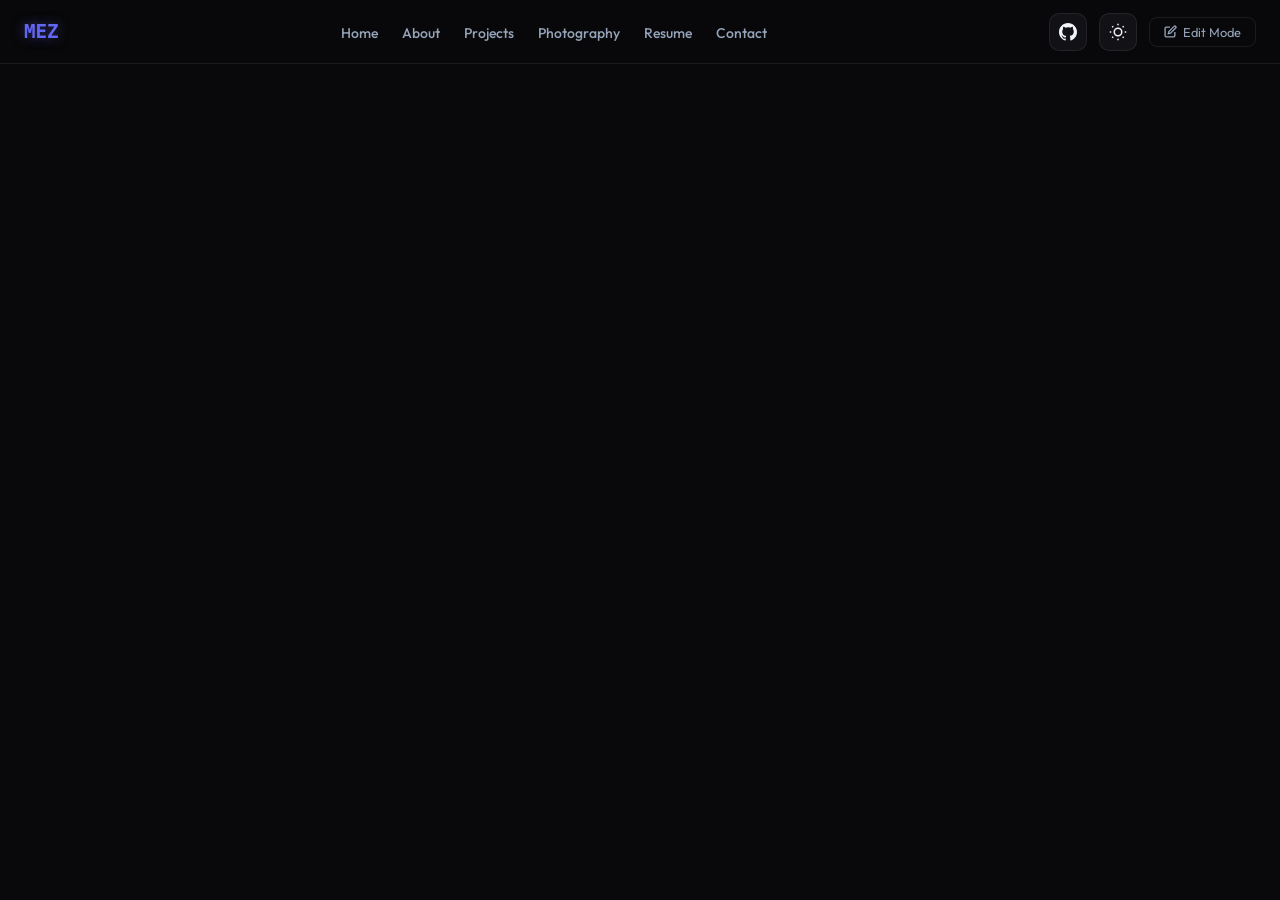
==== commit ca3365dc: "Fix root directory structure for GitHub Pages" ====
--- a/index.html
+++ b/index.html
@@ -1,2759 +1,2624 @@
-<!DOCTYPE html>
-<html lang="en">
-
-<head>
-    <meta charset="UTF-8" />
-    <meta name="viewport" content="width=device-width, initial-scale=1.0" />
-    <title>Mir Eashan Zaman — Portfolio</title>
-    <link rel="preconnect" href="https://fonts.googleapis.com" />
-    <link rel="preconnect" href="https://fonts.gstatic.com" crossorigin />
-    <script src="https://cdn.jsdelivr.net/npm/heic2any@0.0.4/dist/heic2any.min.js"></script>
-    <script src="https://cdnjs.cloudflare.com/ajax/libs/three.js/r128/three.min.js"></script>
-    <link
-        href="https://fonts.googleapis.com/css2?family=Syne:wght@400;500;600;700;800&family=DM+Mono:wght@300;400;500&family=Figtree:wght@300;400;500;600;700&display=swap"
-        rel="stylesheet" />
-
-    <style>
-        *,
-        *::before,
-        *::after {
-            box-sizing: border-box;
-            margin: 0;
-            padding: 0;
-        }
-
-        :root {
-            --bg: #04040a;
-            --card: #0c0c18;
-            --card2: #10101f;
-            --border: rgba(120, 100, 255, 0.12);
-            --primary: #7c5cfc;
-            --primary-l: #a78bfa;
-            --accent: #22d3ee;
-            --accent2: #f472b6;
-            --text: #e8e4ff;
-            --muted: #8b80b0;
-            --radius: 18px;
-            --font: 'Figtree', sans-serif;
-            --font-h: 'Syne', sans-serif;
-            --font-mono: 'DM Mono', monospace;
-            --nav-bg: rgba(4, 4, 10, 0.75);
-            --shadow: rgba(0, 0, 0, 0.7);
-            --glass: rgba(12, 12, 24, 0.6);
-            --glow: rgba(124, 92, 252, 0.35);
-        }
-
-        body.light-mode {
-            --bg: #f0eeff;
-            --card: #ffffff;
-            --card2: #f5f3ff;
-            --border: rgba(100, 80, 200, 0.15);
-            --primary: #6d3ffc;
-            --primary-l: #8b5cf6;
-            --accent: #0891b2;
-            --accent2: #db2777;
-            --text: #0f0a1e;
-            --muted: #6b5f8f;
-            --nav-bg: rgba(240, 238, 255, 0.8);
-            --shadow: rgba(0, 0, 0, 0.1);
-            --glass: rgba(255, 255, 255, 0.7);
-            --glow: rgba(109, 63, 252, 0.15);
-        }
-
-        html {
-            scroll-behavior: smooth;
-        }
-
-        body {
-            background: var(--bg);
-            color: var(--text);
-            font-family: var(--font);
-            min-height: 100vh;
-            overflow-x: hidden;
-            transition: background 0.4s, color 0.4s;
-            cursor: default;
-        }
-
-        h1,
-        h2,
-        h3,
-        h4,
-        h5,
-        h6 {
-            font-family: var(--font-h);
-        }
-
-        a {
-            text-decoration: none;
-        }
-
-        button {
-            font-family: var(--font);
-        }
-
-        /* ═══════════════ THREE.JS CANVAS ═══════════════ */
-        #three-canvas {
-            position: fixed;
-            inset: 0;
-            z-index: 0;
-            pointer-events: none;
-        }
-
-        /* Scanline overlay for depth */
-        body::before {
-            content: '';
-            position: fixed;
-            inset: 0;
-            z-index: 1;
-            pointer-events: none;
-            background: repeating-linear-gradient(0deg,
-                    transparent,
-                    transparent 2px,
-                    rgba(0, 0, 0, 0.04) 2px,
-                    rgba(0, 0, 0, 0.04) 4px);
-        }
-
-        /* Vignette */
-        body::after {
-            content: '';
-            position: fixed;
-            inset: 0;
-            z-index: 1;
-            pointer-events: none;
-            background: radial-gradient(ellipse at center, transparent 40%, rgba(4, 4, 10, 0.7) 100%);
-        }
-
-        body.light-mode::after {
-            background: radial-gradient(ellipse at center, transparent 40%, rgba(240, 238, 255, 0.5) 100%);
-        }
-
-        /* ═══════════════ NAV ═══════════════ */
-        nav {
-            position: fixed;
-            top: 0;
-            left: 0;
-            right: 0;
-            z-index: 100;
-            height: 66px;
-            background: var(--nav-bg);
-            backdrop-filter: blur(24px) saturate(180%);
-            -webkit-backdrop-filter: blur(24px) saturate(180%);
-            border-bottom: 1px solid var(--border);
-            display: flex;
-            align-items: center;
-            padding: 0 28px;
-            justify-content: space-between;
-        }
-
-        .logo {
-            font-family: var(--font-mono);
-            font-size: 1.1rem;
-            font-weight: 500;
-            color: var(--primary-l);
-            cursor: pointer;
-            border: none;
-            background: none;
-            letter-spacing: 0.05em;
-            position: relative;
-        }
-
-        .logo::after {
-            content: '';
-            position: absolute;
-            bottom: -3px;
-            left: 0;
-            right: 0;
-            height: 1px;
-            background: linear-gradient(90deg, var(--primary), transparent);
-        }
-
-        .nav-links {
-            display: flex;
-            gap: 6px;
-            list-style: none;
-        }
-
-        .nav-links button {
-            font-size: .83rem;
-            font-weight: 500;
-            color: var(--muted);
-            background: none;
-            border: none;
-            cursor: pointer;
-            padding: 6px 14px;
-            border-radius: 8px;
-            letter-spacing: 0.03em;
-            transition: all .2s;
-        }
-
-        .nav-links button:hover,
-        .nav-links button.active {
-            color: var(--primary-l);
-            background: rgba(124, 92, 252, 0.1);
-        }
-
-        .nav-right {
-            display: flex;
-            align-items: center;
-            gap: 10px;
-        }
-
-        .btn-theme {
-            width: 38px;
-            height: 38px;
-            border-radius: 10px;
-            border: 1px solid var(--border);
-            background: var(--card);
-            color: var(--text);
-            cursor: pointer;
-            display: flex;
-            align-items: center;
-            justify-content: center;
-            transition: all 0.3s;
-        }
-
-        .btn-theme:hover {
-            border-color: var(--primary);
-            transform: rotate(20deg);
-        }
-
-        .btn-edit {
-            display: flex;
-            align-items: center;
-            gap: 6px;
-            padding: 6px 14px;
-            border-radius: 8px;
-            border: 1px solid var(--border);
-            background: transparent;
-            color: var(--muted);
-            font-size: .8rem;
-            cursor: pointer;
-            transition: all .2s;
-        }
-
-        .btn-edit:hover,
-        .btn-edit.on {
-            border-color: var(--primary);
-            color: var(--primary);
-        }
-
-        .btn-edit.on {
-            background: rgba(124, 92, 252, .12);
-        }
-
-        .hamburger {
-            display: none;
-            background: none;
-            border: none;
-            color: var(--text);
-            cursor: pointer;
-        }
-
-        .mobile-menu {
-            display: none;
-            position: fixed;
-            top: 66px;
-            left: 0;
-            right: 0;
-            background: var(--bg);
-            border-bottom: 1px solid var(--border);
-            flex-direction: column;
-            padding: 14px 20px;
-            gap: 8px;
-            z-index: 99;
-            backdrop-filter: blur(20px);
-        }
-
-        .mobile-menu.open {
-            display: flex;
-        }
-
-        .mobile-menu button {
-            font-size: .9rem;
-            font-weight: 500;
-            color: var(--muted);
-            background: none;
-            border: none;
-            cursor: pointer;
-            padding: 10px 14px;
-            border-radius: 10px;
-            text-align: left;
-            transition: all .2s;
-        }
-
-        .mobile-menu button:hover,
-        .mobile-menu button.active {
-            background: rgba(124, 92, 252, .1);
-            color: var(--primary-l);
-        }
-
-        /* ═══════════════ APP ═══════════════ */
-        #app {
-            position: relative;
-            z-index: 2;
-            padding-top: 66px;
-        }
-
-        .page {
-            display: none;
-            min-height: calc(100vh - 66px);
-            animation: pageIn .4s cubic-bezier(.22, .68, 0, 1.2) both;
-            padding-bottom: 80px;
-        }
-
-        .page.active {
-            display: block;
-        }
-
-        #page-home.active {
-            display: flex;
-            align-items: center;
-            justify-content: center;
-            text-align: center;
-        }
-
-        @keyframes pageIn {
-            from {
-                opacity: 0;
-                transform: translateY(22px) scale(0.98);
-            }
-
-            to {
-                opacity: 1;
-                transform: none;
-            }
-        }
-
-        .container {
-            max-width: 1100px;
-            margin: 0 auto;
-            padding: 0 28px;
-        }
-
-        /* ═══════════════ EDIT PILL ═══════════════ */
-        .edit-pill {
-            position: fixed;
-            bottom: 26px;
-            right: 26px;
-            z-index: 200;
-            background: linear-gradient(135deg, var(--primary), #c026d3);
-            color: #fff;
-            padding: 9px 20px;
-            border-radius: 999px;
-            font-size: .78rem;
-            font-weight: 700;
-            display: none;
-            align-items: center;
-            gap: 8px;
-            box-shadow: 0 0 30px rgba(124, 92, 252, .6);
-            pointer-events: none;
-            letter-spacing: 0.06em;
-        }
-
-        .edit-pill.show {
-            display: flex;
-            animation: pillPulse 2s infinite;
-        }
-
-        @keyframes pillPulse {
-
-            0%,
-            100% {
-                box-shadow: 0 0 20px rgba(124, 92, 252, .5);
-            }
-
-            50% {
-                box-shadow: 0 0 40px rgba(192, 38, 211, .8);
-            }
-        }
-
-        .ping {
-            width: 9px;
-            height: 9px;
-            background: #fff;
-            border-radius: 50%;
-            position: relative;
-        }
-
-        .ping::before {
-            content: '';
-            position: absolute;
-            inset: -2px;
-            border-radius: 50%;
-            background: rgba(255, 255, 255, .4);
-            animation: pa 1.2s ease-out infinite;
-        }
-
-        @keyframes pa {
-            from {
-                transform: scale(1);
-                opacity: .8;
-            }
-
-            to {
-                transform: scale(2.4);
-                opacity: 0;
-            }
-        }
-
-        [data-f] {
-            border-radius: 4px;
-            outline: none;
-            transition: outline .15s, background .15s;
-        }
-
-        body.editing [data-f] {
-            outline: 1.5px dashed rgba(124, 92, 252, .45);
-            cursor: text;
-            padding: 2px 4px;
-        }
-
-        body.editing [data-f]:focus {
-            outline: 1.5px solid var(--primary);
-            background: rgba(124, 92, 252, .06);
-        }
-
-        /* ═══════════════ BUTTONS ═══════════════ */
-        .btn {
-            display: inline-flex;
-            align-items: center;
-            gap: 8px;
-            padding: 11px 26px;
-            border-radius: 12px;
-            font-size: .92rem;
-            font-weight: 600;
-            cursor: pointer;
-            border: none;
-            transition: all .25s;
-            font-family: var(--font);
-            letter-spacing: 0.02em;
-        }
-
-        .btn-p {
-            background: linear-gradient(135deg, var(--primary), #a855f7);
-            color: #fff;
-            box-shadow: 0 8px 28px -8px var(--glow);
-        }
-
-        .btn-p:hover {
-            transform: translateY(-2px);
-            box-shadow: 0 14px 32px -8px var(--glow);
-            filter: brightness(1.1);
-        }
-
-        .btn-o {
-            background: var(--card);
-            color: var(--text);
-            border: 1px solid var(--border);
-        }
-
-        .btn-o:hover {
-            border-color: var(--primary);
-            color: var(--primary-l);
-            transform: translateY(-2px);
-        }
-
-        .btn-s {
-            padding: 7px 14px;
-            font-size: .8rem;
-            border-radius: 8px;
-        }
-
-        .btn-d {
-            background: #ef4444;
-            color: #fff;
-            padding: 5px 10px;
-            font-size: .75rem;
-            border-radius: 6px;
-            cursor: pointer;
-            border: none;
-        }
-
-        /* ═══════════════ HOME ═══════════════ */
-        .sys-badge {
-            display: inline-flex;
-            align-items: center;
-            gap: 10px;
-            padding: 10px 20px;
-            border-radius: 999px;
-            background: rgba(124, 92, 252, .07);
-            border: 1px solid rgba(124, 92, 252, .2);
-            font-family: var(--font-mono);
-            font-size: .75rem;
-            color: var(--primary-l);
-            letter-spacing: .12em;
-            text-transform: uppercase;
-            margin-bottom: 28px;
-        }
-
-        .sys-badge-dot {
-            width: 8px;
-            height: 8px;
-            border-radius: 50%;
-            background: #22d3ee;
-            box-shadow: 0 0 10px #22d3ee;
-            animation: blink 2s infinite;
-        }
-
-        @keyframes blink {
-
-            0%,
-            100% {
-                opacity: 1
-            }
-
-            50% {
-                opacity: .3
-            }
-        }
-
-        .h-hi {
-            font-size: 1.4rem;
-            font-weight: 400;
-            color: var(--muted);
-            font-family: var(--font-mono);
-            margin-bottom: 8px;
-        }
-
-        .h-name {
-            font-family: var(--font-h);
-            font-size: clamp(3.2rem, 9vw, 6rem);
-            font-weight: 800;
-            letter-spacing: -.04em;
-            line-height: 0.95;
-            background: linear-gradient(135deg, var(--text) 0%, var(--primary-l) 55%, var(--accent2) 100%);
-            -webkit-background-clip: text;
-            -webkit-text-fill-color: transparent;
-            background-clip: text;
-            margin-bottom: 22px;
-        }
-
-        .h-sub {
-            font-size: 1.05rem;
-            color: var(--muted);
-            font-weight: 400;
-            max-width: 520px;
-            margin: 0 auto 36px;
-            line-height: 1.7;
-        }
-
-        .h-ctas {
-            display: flex;
-            gap: 14px;
-            justify-content: center;
-            flex-wrap: wrap;
-        }
-
-        /* Glowing orb behind name */
-        .home-orb {
-            position: absolute;
-            width: 600px;
-            height: 600px;
-            border-radius: 50%;
-            background: radial-gradient(circle, rgba(124, 92, 252, 0.12) 0%, transparent 70%);
-            top: 50%;
-            left: 50%;
-            transform: translate(-50%, -50%);
-            pointer-events: none;
-            animation: orbFloat 6s ease-in-out infinite;
-        }
-
-        @keyframes orbFloat {
-
-            0%,
-            100% {
-                transform: translate(-50%, -50%) scale(1);
-            }
-
-            50% {
-                transform: translate(-50%, -52%) scale(1.05);
-            }
-        }
-
-        /* ═══════════════ PAGE HEADERS ═══════════════ */
-        .ph {
-            padding: 56px 0 40px;
-            text-align: center;
-            position: relative;
-        }
-
-        .ph h2 {
-            font-size: clamp(2rem, 5vw, 3.2rem);
-            font-weight: 800;
-            letter-spacing: -.03em;
-            margin-bottom: 12px;
-        }
-
-        .ph p {
-            color: var(--muted);
-            max-width: 460px;
-            margin: 0 auto;
-            font-size: .93rem;
-        }
-
-        /* ═══════════════ ABOUT ═══════════════ */
-        .about-grid {
-            display: grid;
-            grid-template-columns: 260px 1fr;
-            gap: 52px;
-            padding: 10px 0 80px;
-            align-items: start;
-        }
-
-        .photo-col {
-            display: flex;
-            flex-direction: column;
-            align-items: center;
-            gap: 18px;
-        }
-
-        .photo-box {
-            width: 220px;
-            height: 268px;
-            border-radius: 24px;
-            border: 1px solid var(--border);
-            background: var(--card2);
-            overflow: hidden;
-            position: relative;
-            display: flex;
-            align-items: center;
-            justify-content: center;
-            box-shadow: 0 0 0 1px var(--border), 0 20px 60px -20px var(--glow);
-        }
-
-        .photo-box img {
-            width: 100%;
-            height: 100%;
-            object-fit: cover;
-            display: none;
-        }
-
-        .photo-box img.show {
-            display: block;
-        }
-
-        .photo-ph {
-            display: flex;
-            flex-direction: column;
-            align-items: center;
-            gap: 10px;
-            color: var(--muted);
-            font-size: .8rem;
-            text-align: center;
-            padding: 20px;
-        }
-
-        .photo-overlay {
-            display: none;
-            position: absolute;
-            inset: 0;
-            background: rgba(0, 0, 0, .65);
-            align-items: center;
-            justify-content: center;
-            cursor: pointer;
-            color: #fff;
-            flex-direction: column;
-            gap: 6px;
-            font-size: .8rem;
-        }
-
-        body.editing .photo-box:hover .photo-overlay {
-            display: flex;
-        }
-
-        .socials {
-            display: flex;
-            gap: 10px;
-            justify-content: center;
-        }
-
-        .soc {
-            display: flex;
-            align-items: center;
-            justify-content: center;
-            width: 42px;
-            height: 42px;
-            border-radius: 12px;
-            border: 1px solid var(--border);
-            background: var(--card2);
-            color: var(--muted);
-            transition: all .2s;
-            cursor: pointer;
-        }
-
-        .soc:hover {
-            border-color: var(--primary);
-            color: var(--primary-l);
-            transform: translateY(-3px);
-            box-shadow: 0 8px 20px -8px var(--glow);
-        }
-
-        .about-right {
-            display: flex;
-            flex-direction: column;
-            gap: 20px;
-        }
-
-        .about-right h2 {
-            font-size: 2rem;
-            font-weight: 800;
-            letter-spacing: -.03em;
-        }
-
-        .about-right p {
-            color: var(--muted);
-            line-height: 1.75;
-            font-size: .93rem;
-        }
-
-        .cur-card {
-            background: var(--card2);
-            border: 1px solid var(--border);
-            border-radius: var(--radius);
-            padding: 18px 22px;
-            display: grid;
-            grid-template-columns: 1fr 1fr 1fr;
-            gap: 16px;
-            margin-top: 8px;
-        }
-
-        .cur-item label {
-            display: block;
-            font-size: .65rem;
-            letter-spacing: .12em;
-            text-transform: uppercase;
-            color: var(--muted);
-            opacity: .6;
-            margin-bottom: 4px;
-            font-family: var(--font-mono);
-        }
-
-        .cur-item span {
-            font-size: .88rem;
-            font-weight: 600;
-        }
-
-        .stack-g {
-            display: flex;
-            flex-direction: column;
-            gap: 10px;
-            margin-top: 6px;
-        }
-
-        .stack-row {
-            display: flex;
-            align-items: center;
-            gap: 8px;
-            flex-wrap: wrap;
-        }
-
-        .stack-lbl {
-            font-size: .7rem;
-            color: var(--muted);
-            font-weight: 600;
-            min-width: 72px;
-            text-transform: uppercase;
-            letter-spacing: .06em;
-            font-family: var(--font-mono);
-        }
-
-        .stag {
-            padding: 3px 10px;
-            border-radius: 6px;
-            font-size: .7rem;
-            font-weight: 600;
-            background: rgba(34, 211, 238, .08);
-            border: 1px solid rgba(34, 211, 238, .18);
-            color: var(--accent);
-            font-family: var(--font-mono);
-        }
-
-        /* ═══════════════ PROJECTS ═══════════════ */
-        .filter-tabs {
-            display: flex;
-            gap: 8px;
-            justify-content: center;
-            flex-wrap: wrap;
-            margin-bottom: 36px;
-        }
-
-        .tab {
-            padding: 8px 20px;
-            border-radius: 999px;
-            border: 1px solid var(--border);
-            background: transparent;
-            color: var(--muted);
-            font-size: .83rem;
-            cursor: pointer;
-            transition: all .2s;
-            font-family: var(--font);
-        }
-
-        .tab:hover,
-        .tab.on {
-            border-color: var(--primary);
-            color: var(--primary-l);
-            background: rgba(124, 92, 252, .08);
-        }
-
-        .proj-grid {
-            display: grid;
-            grid-template-columns: repeat(auto-fill, minmax(300px, 1fr));
-            gap: 22px;
-            margin-bottom: 80px;
-        }
-
-        .proj-card {
-            background: var(--glass);
-            backdrop-filter: blur(12px);
-            border: 1px solid var(--border);
-            border-radius: 20px;
-            padding: 24px;
-            transition: all .35s cubic-bezier(.22, .68, 0, 1.2);
-            display: flex;
-            flex-direction: column;
-            height: 100%;
-            justify-content: space-between;
-            position: relative;
-            overflow: hidden;
-        }
-
-        .proj-card::before {
-            content: '';
-            position: absolute;
-            top: -1px;
-            left: -1px;
-            right: -1px;
-            height: 2px;
-            background: linear-gradient(90deg, transparent, var(--primary), var(--accent2), transparent);
-            opacity: 0;
-            transition: opacity .3s;
-        }
-
-        .proj-card:hover::before {
-            opacity: 1;
-        }
-
-        .proj-card:hover {
-            transform: translateY(-14px) scale(1.02);
-            border-color: rgba(124, 92, 252, .3);
-            box-shadow: 0 30px 60px -20px var(--glow), 0 0 0 1px rgba(124, 92, 252, .15);
-            background: var(--card2);
-        }
-
-        .proj-cat {
-            font-size: .68rem;
-            text-transform: uppercase;
-            letter-spacing: .12em;
-            color: var(--accent);
-            margin-bottom: 10px;
-            font-weight: 600;
-            font-family: var(--font-mono);
-        }
-
-        .proj-name {
-            font-size: 1.1rem;
-            font-weight: 700;
-            margin-bottom: 8px;
-        }
-
-        .proj-desc {
-            font-size: .84rem;
-            color: var(--muted);
-            line-height: 1.65;
-            margin-bottom: 14px;
-        }
-
-        .proj-stack {
-            display: flex;
-            flex-wrap: wrap;
-            gap: 5px;
-            margin-bottom: 14px;
-        }
-
-        .add-card {
-            border: 2px dashed var(--border);
-            border-radius: 20px;
-            display: none;
-            align-items: center;
-            justify-content: center;
-            flex-direction: column;
-            gap: 8px;
-            padding: 40px;
-            cursor: pointer;
-            color: var(--muted);
-            transition: all .2s;
-            background: transparent;
-            width: 100%;
-            font-size: .88rem;
-        }
-
-        .add-card:hover {
-            border-color: var(--primary);
-            color: var(--primary-l);
-        }
-
-        body.editing .add-card {
-            display: flex;
-        }
-
-        /* ═══════════════ PHOTOGRAPHY ═══════════════ */
-        .gal {
-            display: grid;
-            grid-template-columns: repeat(auto-fill, minmax(260px, 1fr));
-            gap: 16px;
-            padding-bottom: 80px;
-        }
-
-        .gal-item {
-            position: relative;
-            border-radius: 18px;
-            overflow: hidden;
-            background: var(--card2);
-            border: 1px solid var(--border);
-            aspect-ratio: 4/3;
-            cursor: pointer;
-            transition: all .3s;
-        }
-
-        .gal-item:hover {
-            transform: scale(1.03);
-            border-color: rgba(124, 92, 252, .35);
-            box-shadow: 0 20px 40px -15px var(--glow);
-        }
-
-        .gal-item img {
-            width: 100%;
-            height: 100%;
-            object-fit: cover;
-            transition: transform .5s;
-            display: block;
-        }
-
-        .gal-item:hover img {
-            transform: scale(1.08);
-        }
-
-        .gal-cap {
-            position: absolute;
-            bottom: 0;
-            left: 0;
-            right: 0;
-            padding: 14px;
-            background: linear-gradient(transparent, rgba(4, 4, 10, .85));
-            font-size: .8rem;
-            color: rgba(255, 255, 255, .9);
-        }
-
-        .gal-del {
-            position: absolute;
-            top: 8px;
-            right: 8px;
-            background: rgba(239, 68, 68, .9);
-            color: #fff;
-            border: none;
-            border-radius: 7px;
-            width: 28px;
-            height: 28px;
-            cursor: pointer;
-            display: none;
-            align-items: center;
-            justify-content: center;
-            font-size: 13px;
-            z-index: 10;
-        }
-
-        body.editing .gal-del {
-            display: flex;
-        }
-
-        .add-photo {
-            border: 2px dashed var(--border);
-            border-radius: 18px;
-            display: none;
-            align-items: center;
-            justify-content: center;
-            flex-direction: column;
-            gap: 7px;
-            cursor: pointer;
-            color: var(--muted);
-            transition: all .2s;
-            aspect-ratio: 4/3;
-            background: transparent;
-            width: 100%;
-            font-size: .86rem;
-        }
-
-        .add-photo:hover {
-            border-color: var(--primary);
-            color: var(--primary-l);
-        }
-
-        body.editing .add-photo {
-            display: flex;
-        }
-
-        .gal-empty {
-            grid-column: 1/-1;
-            text-align: center;
-            padding: 80px 24px;
-            color: var(--muted);
-            border: 2px dashed var(--border);
-            border-radius: 18px;
-        }
-
-        /* Lightbox */
-        .lb {
-            position: fixed;
-            inset: 0;
-            z-index: 500;
-            background: rgba(0, 0, 0, .95);
-            display: none;
-            align-items: center;
-            justify-content: center;
-            flex-direction: column;
-            gap: 16px;
-            padding: 24px;
-        }
-
-        .lb.open {
-            display: flex;
-        }
-
-        .lb img {
-            max-width: 90vw;
-            max-height: 80vh;
-            border-radius: 12px;
-            object-fit: contain;
-        }
-
-        .lb-cap {
-            color: rgba(255, 255, 255, .65);
-            font-size: .88rem;
-            text-align: center;
-        }
-
-        .lb-close {
-            position: absolute;
-            top: 20px;
-            right: 20px;
-            background: rgba(255, 255, 255, .1);
-            border: none;
-            color: #fff;
-            width: 40px;
-            height: 40px;
-            border-radius: 10px;
-            cursor: pointer;
-            font-size: 20px;
-            display: flex;
-            align-items: center;
-            justify-content: center;
-        }
-
-        /* ═══════════════ RESUME ═══════════════ */
-        .cv-card {
-            background: var(--card2);
-            border: 1px solid var(--border);
-            border-radius: var(--radius);
-            padding: 24px 28px;
-            display: flex;
-            align-items: center;
-            justify-content: space-between;
-            gap: 16px;
-            margin-bottom: 44px;
-        }
-
-        .cv-icon {
-            width: 52px;
-            height: 52px;
-            border-radius: 14px;
-            background: rgba(124, 92, 252, .1);
-            display: flex;
-            align-items: center;
-            justify-content: center;
-            color: var(--primary);
-            flex-shrink: 0;
-        }
-
-        .res-grid {
-            display: grid;
-            grid-template-columns: 1fr 1fr;
-            gap: 44px;
-            margin-bottom: 56px;
-        }
-
-        .sec-title {
-            display: flex;
-            align-items: center;
-            gap: 10px;
-            margin-bottom: 22px;
-        }
-
-        .sec-title h3 {
-            font-size: 1.1rem;
-            font-weight: 700;
-        }
-
-        .tl {
-            display: flex;
-            flex-direction: column;
-            gap: 26px;
-            border-left: 2px solid var(--border);
-            padding-left: 24px;
-            margin-left: 6px;
-        }
-
-        .tl-item {
-            position: relative;
-        }
-
-        .tl-item::before {
-            content: '';
-            position: absolute;
-            width: 10px;
-            height: 10px;
-            border-radius: 50%;
-            left: -30px;
-            top: 5px;
-        }
-
-        .tl-item.exp::before {
-            background: var(--accent);
-            box-shadow: 0 0 0 3px rgba(34, 211, 238, .15), 0 0 12px rgba(34, 211, 238, .4);
-        }
-
-        .tl-item.edu::before {
-            background: #22c55e;
-            box-shadow: 0 0 0 3px rgba(34, 197, 94, .15), 0 0 12px rgba(34, 197, 94, .4);
-        }
-
-        .tl-date {
-            font-size: .76rem;
-            font-weight: 500;
-            margin-bottom: 4px;
-            font-family: var(--font-mono);
-        }
-
-        .tl-item.exp .tl-date {
-            color: var(--accent);
-        }
-
-        .tl-item.edu .tl-date {
-            color: #22c55e;
-        }
-
-        .tl-title {
-            font-size: .95rem;
-            font-weight: 700;
-            margin-bottom: 4px;
-        }
-
-        .tl-desc {
-            font-size: .82rem;
-            color: var(--muted);
-            line-height: 1.65;
-        }
-
-        .cert-grid {
-            display: grid;
-            grid-template-columns: repeat(auto-fill, minmax(270px, 1fr));
-            gap: 14px;
-            margin-bottom: 80px;
-        }
-
-        .cert-card {
-            background: var(--card2);
-            border: 1px solid var(--border);
-            border-radius: var(--radius);
-            padding: 18px;
-            transition: all .3s;
-            position: relative;
-        }
-
-        .cert-card:hover {
-            border-color: rgba(124, 92, 252, .35);
-            transform: translateY(-5px);
-            box-shadow: 0 16px 40px -15px var(--glow);
-        }
-
-        .cert-hd {
-            display: flex;
-            align-items: center;
-            justify-content: space-between;
-            margin-bottom: 10px;
-        }
-
-        .cert-badge {
-            width: 36px;
-            height: 36px;
-            border-radius: 8px;
-            background: var(--bg);
-            border: 1px solid var(--border);
-            display: flex;
-            align-items: center;
-            justify-content: center;
-            font-size: .7rem;
-            font-weight: 700;
-            font-family: var(--font-mono);
-        }
-
-        .cert-date {
-            font-size: .72rem;
-            color: var(--muted);
-            background: var(--bg);
-            border: 1px solid var(--border);
-            padding: 2px 10px;
-            border-radius: 999px;
-            font-family: var(--font-mono);
-        }
-
-        .cert-name {
-            font-size: .87rem;
-            font-weight: 700;
-            margin-bottom: 4px;
-            line-height: 1.3;
-        }
-
-        .cert-iss {
-            font-size: .78rem;
-            color: var(--muted);
-        }
-
-        .cert-del {
-            position: absolute;
-            top: 8px;
-            right: 8px;
-            background: rgba(239, 68, 68, .9);
-            color: #fff;
-            border: none;
-            border-radius: 5px;
-            width: 22px;
-            height: 22px;
-            cursor: pointer;
-            display: none;
-            align-items: center;
-            justify-content: center;
-            font-size: 12px;
-            z-index: 10;
-        }
-
-        body.editing .cert-del {
-            display: flex;
-        }
-
-        .add-cert {
-            border: 2px dashed var(--border);
-            border-radius: var(--radius);
-            display: none;
-            align-items: center;
-            justify-content: center;
-            flex-direction: column;
-            gap: 7px;
-            cursor: pointer;
-            color: var(--muted);
-            transition: all .2s;
-            min-height: 90px;
-            background: transparent;
-            width: 100%;
-            font-size: .86rem;
-        }
-
-        .add-cert:hover {
-            border-color: var(--primary);
-            color: var(--primary-l);
-        }
-
-        body.editing .add-cert {
-            display: flex;
-        }
-
-        /* ═══════════════ CONTACT ═══════════════ */
-        .con-grid {
-            display: grid;
-            grid-template-columns: 1fr 1fr;
-            gap: 44px;
-            padding-bottom: 80px;
-        }
-
-        .con-info {
-            display: flex;
-            flex-direction: column;
-            gap: 14px;
-        }
-
-        .con-card {
-            background: var(--card2);
-            border: 1px solid var(--border);
-            border-radius: var(--radius);
-            padding: 18px 22px;
-            display: flex;
-            align-items: center;
-            gap: 14px;
-            transition: border-color .2s;
-        }
-
-        .con-card:hover {
-            border-color: rgba(124, 92, 252, .35);
-        }
-
-        .con-icon {
-            width: 40px;
-            height: 40px;
-            border-radius: 10px;
-            background: rgba(124, 92, 252, .1);
-            display: flex;
-            align-items: center;
-            justify-content: center;
-            color: var(--primary);
-            flex-shrink: 0;
-        }
-
-        .con-body label {
-            font-size: .68rem;
-            color: var(--muted);
-            letter-spacing: .1em;
-            text-transform: uppercase;
-            display: block;
-            margin-bottom: 3px;
-            font-family: var(--font-mono);
-        }
-
-        .con-body a {
-            font-size: .88rem;
-            font-weight: 600;
-            color: var(--text);
-        }
-
-        .con-body a:hover {
-            color: var(--primary-l);
-        }
-
-        .con-edit {
-            display: none;
-            background: var(--card2);
-            border: 1px solid var(--border);
-            border-radius: var(--radius);
-            padding: 18px;
-            flex-direction: column;
-            gap: 8px;
-        }
-
-        .con-edit label {
-            font-size: .73rem;
-            color: var(--muted);
-            margin-top: 8px;
-        }
-
-        .con-edit input {
-            width: 100%;
-            background: var(--bg);
-            border: 1px solid var(--border);
-            border-radius: 8px;
-            color: var(--text);
-            padding: 9px 12px;
-            font-size: .82rem;
-        }
-
-        .cf {
-            background: var(--card2);
-            border: 1px solid var(--border);
-            border-radius: var(--radius);
-            padding: 28px;
-        }
-
-        .cf h3 {
-            font-size: 1.05rem;
-            font-weight: 700;
-            margin-bottom: 20px;
-        }
-
-        .fg {
-            margin-bottom: 14px;
-        }
-
-        .fg label {
-            display: block;
-            font-size: .78rem;
-            color: var(--muted);
-            margin-bottom: 6px;
-            font-weight: 500;
-            font-family: var(--font-mono);
-            letter-spacing: .05em;
-        }
-
-        .fg input,
-        .fg textarea {
-            width: 100%;
-            padding: 10px 14px;
-            background: var(--bg);
-            border: 1px solid var(--border);
-            border-radius: 10px;
-            color: var(--text);
-            font-size: .88rem;
-            transition: border-color .2s;
-            resize: vertical;
-            font-family: var(--font);
-        }
-
-        .fg input:focus,
-        .fg textarea:focus {
-            outline: none;
-            border-color: var(--primary);
-        }
-
-        .fg textarea {
-            min-height: 115px;
-        }
-
-        .form-ok {
-            display: none;
-            background: rgba(34, 197, 94, .1);
-            border: 1px solid rgba(34, 197, 94, .2);
-            border-radius: 8px;
-            padding: 11px 14px;
-            color: #86efac;
-            font-size: .86rem;
-            margin-top: 10px;
-            text-align: center;
-        }
-
-        /* ═══════════════ RESPONSIVE ═══════════════ */
-        @media(max-width:768px) {
-
-            .nav-links,
-            .btn-edit,
-            .btn-theme {
-                display: none;
-            }
-
-            .hamburger {
-                display: block;
-            }
-
-            .about-grid {
-                grid-template-columns: 1fr;
-            }
-
-            .photo-col {
-                flex-direction: row;
-                align-items: flex-start;
-            }
-
-            .photo-box {
-                width: 110px;
-                height: 130px;
-                flex-shrink: 0;
-            }
-
-            .res-grid,
-            .con-grid {
-                grid-template-columns: 1fr;
-            }
-
-            .cur-card {
-                grid-template-columns: 1fr 1fr;
-            }
-        }
-
-        @media(max-width:480px) {
-            .cur-card {
-                grid-template-columns: 1fr;
-            }
-
-            .h-ctas {
-                flex-direction: column;
-                align-items: stretch;
-            }
-
-            .h-ctas .btn {
-                justify-content: center;
-            }
-        }
-    </style>
-</head>
-
-<body class="dark-mode">
-
-    <!-- THREE.JS CANVAS -->
-    <canvas id="three-canvas"></canvas>
-
-    <nav>
-        <button class="logo" onclick="go('home')">MEZ_</button>
-        <ul class="nav-links">
-            <li><button onclick="go('home')" data-p="home">Home</button></li>
-            <li><button onclick="go('about')" data-p="about">About</button></li>
-            <li><button onclick="go('portfolio')" data-p="portfolio">Projects</button></li>
-            <li><button onclick="go('photography')" data-p="photography">Photography</button></li>
-            <li><button onclick="go('resume')" data-p="resume">Resume</button></li>
-            <li><button onclick="go('contact')" data-p="contact">Contact</button></li>
-        </ul>
-        <div class="nav-right">
-            <button class="btn-theme" onclick="toggleTheme()">
-                <svg id="theme-icon" width="18" height="18" viewBox="0 0 24 24" fill="none" stroke="currentColor"
-                    stroke-width="2">
-                    <circle cx="12" cy="12" r="5" />
-                    <line x1="12" y1="1" x2="12" y2="3" />
-                    <line x1="12" y1="21" x2="12" y2="23" />
-                    <line x1="4.22" y1="4.22" x2="5.63" y2="5.63" />
-                    <line x1="18.22" y1="18.22" x2="19.63" y2="19.63" />
-                    <line x1="1" y1="12" x2="3" y2="12" />
-                    <line x1="21" y1="12" x2="23" y2="12" />
-                    <line x1="4.22" y1="19.78" x2="5.63" y2="18.37" />
-                    <line x1="18.22" y1="5.78" x2="19.63" y2="4.37" />
-                </svg>
-            </button>
-            <button class="btn-edit" id="ebtn" onclick="toggleEdit()">
-                <svg width="13" height="13" viewBox="0 0 24 24" fill="none" stroke="currentColor" stroke-width="2.5">
-                    <path d="M11 4H4a2 2 0 0 0-2 2v14a2 2 0 0 0 2 2h14a2 2 0 0 0 2-2v-7" />
-                    <path d="M18.5 2.5a2.12 2.12 0 0 1 3 3L12 15l-4 1 1-4z" />
-                </svg>
-                <span id="elbl">Edit Mode</span>
-            </button>
-            <button class="hamburger" onclick="toggleMob()">
-                <svg width="24" height="24" viewBox="0 0 24 24" fill="none" stroke="currentColor" stroke-width="2">
-                    <line x1="3" y1="12" x2="21" y2="12" />
-                    <line x1="3" y1="6" x2="21" y2="6" />
-                    <line x1="3" y1="18" x2="21" y2="18" />
-                </svg>
-            </button>
-        </div>
-    </nav>
-
-    <div class="mobile-menu" id="mob">
-        <button onclick="go('home')" data-p="home">Home</button>
-        <button onclick="go('about')" data-p="about">About</button>
-        <button onclick="go('portfolio')" data-p="portfolio">Projects</button>
-        <button onclick="go('photography')" data-p="photography">Photography</button>
-        <button onclick="go('resume')" data-p="resume">Resume</button>
-        <button onclick="go('contact')" data-p="contact">Contact</button>
-        <button class="btn-edit" id="ebtn2" onclick="toggleEdit()">
-            <svg width="13" height="13" viewBox="0 0 24 24" fill="none" stroke="currentColor" stroke-width="2.5">
-                <path d="M11 4H4a2 2 0 0 0-2 2v14a2 2 0 0 0 2 2h14a2 2 0 0 0 2-2v-7" />
-                <path d="M18.5 2.5a2.12 2.12 0 0 1 3 3L12 15l-4 1 1-4z" />
-            </svg>
-            <span id="elbl2">Edit Mode</span>
-        </button>
-    </div>
-
-    <div id="app">
-        <!-- HOME -->
-        <section class="page" id="page-home">
-            <div class="home-orb"></div>
-            <div class="container" style="position:relative;z-index:2">
-                <div class="sys-badge">
-                    <div class="sys-badge-dot"></div>
-                    System Online
-                </div>
-                <div class="h-hi">Hi, I'm</div>
-                <div class="h-name">Mir Eashan Zaman</div>
-                <p class="h-sub" data-f="home-sub" contenteditable="false">CSE student @ AIUB · Full-stack developer ·
-                    Browser game builder</p>
-                <div class="h-ctas">
-                    <button class="btn btn-p" onclick="go('portfolio')">View My Projects</button>
-                    <button class="btn btn-o" onclick="go('contact')">Contact Me</button>
-                </div>
-            </div>
-        </section>
-
-        <!-- ABOUT -->
-        <section class="page" id="page-about">
-            <div class="container">
-                <div class="ph">
-                    <h2>About Me</h2>
-                    <p>A little about who I am and what I do</p>
-                </div>
-                <div class="about-grid">
-                    <div class="photo-col">
-                        <div class="photo-box" id="pbox">
-                            <div class="photo-ph" id="pph">
-                                <svg width="44" height="44" viewBox="0 0 24 24" fill="none" stroke="currentColor"
-                                    stroke-width="1.5">
-                                    <circle cx="12" cy="8" r="4" />
-                                    <path d="M4 20c0-4 3.6-7 8-7s8 3 8 7" />
-                                </svg>
-                                <span>Enable Edit Mode<br />to add your photo</span>
-                            </div>
-                            <img id="pimg" alt="Profile" />
-                            <div class="photo-overlay" onclick="triggerPhotoUp()">Replace Photo</div>
-                        </div>
-                        <input type="file" id="pup" accept="image/*" style="display:none"
-                            onchange="handleProfilePic(event)" />
-                        <div class="socials">
-                            <a class="soc" id="sgh" href="#" target="_blank" title="GitHub">
-                                <svg width="20" height="20" viewBox="0 0 24 24" fill="currentColor">
-                                    <path
-                                        d="M12 0C5.37 0 0 5.37 0 12c0 5.3 3.44 9.8 8.2 11.39.6.11.82-.26.82-.58v-2.03c-3.34.73-4.04-1.61-4.04-1.61-.55-1.39-1.34-1.76-1.34-1.76-1.09-.75.08-.74.08-.74 1.2.08 1.84 1.24 1.84 1.24 1.07 1.83 2.8 1.3 3.49 1 .1-.78.42-1.3.76-1.6-2.67-.3-5.47-1.33-5.47-5.94 0-1.31.47-2.38 1.24-3.22-.13-.3-.54-1.52.12-3.18 0 0 1.01-.32 3.3 1.23a11.5 11.5 0 0 1 3-.4c1.02.005 2.04.138 3 .4 2.28-1.55 3.29-1.23 3.29-1.23.66 1.66.25 2.88.12 3.18.77.84 1.23 1.91 1.23 3.22 0 4.62-2.81 5.63-5.48 5.93.43.37.81 1.1.81 2.22v3.29c0 .32.21.7.82.58C20.56 21.8 24 17.3 24 12c0-6.63-5.37-12-12-12z" />
-                                </svg>
-                            </a>
-                            <a class="soc" id="sli" href="#" target="_blank" title="LinkedIn">
-                                <svg width="20" height="20" viewBox="0 0 24 24" fill="currentColor">
-                                    <path
-                                        d="M20.45 20.45h-3.56v-5.57c0-1.33-.03-3.04-1.85-3.04-1.85 0-2.13 1.44-2.13 2.94v5.67H9.35V9h3.41v1.56h.05c.48-.9 1.64-1.85 3.37-1.85 3.6 0 4.27 2.37 4.27 5.45v6.29zM5.34 7.43a2.07 2.07 0 1 1 0-4.14 2.07 2.07 0 0 1 0 4.14zM7.12 20.45H3.55V9h3.57v11.45zM22.22 0H1.77C.79 0 .77 1.73v20.54C0 23.23.79 24 1.77 24h20.45C23.21 24 24 23.23 24 22.27V1.73C24 .77 23.21 0 22.22 0z" />
-                                </svg>
-                            </a>
-                            <a class="soc" id="sem" href="#" title="Email">
-                                <svg width="20" height="20" viewBox="0 0 24 24" fill="none" stroke="currentColor"
-                                    stroke-width="2">
-                                    <rect x="2" y="4" width="20" height="16" rx="2" />
-                                    <polyline points="2,4 12,13 22,4" />
-                                </svg>
-                            </a>
-                        </div>
-                    </div>
-                    <div class="about-right">
-                        <p data-f="a1" contenteditable="false">I'm Mir Eashan Zaman, a Computer Science & Engineering
-                            student at American International University-Bangladesh (AIUB), progressing through my
-                            undergraduate studies with a focus on building real, deployable systems.</p>
-                        <p data-f="a2" contenteditable="false">I build across the full stack — management systems in PHP
-                            & C#, browser games in JS/HTML, and interactive web UIs. Each project I ship is
-                            production-ready and solves a real problem.</p>
-                        <p data-f="a3" contenteditable="false">Outside academics, I spend time coding personal projects
-                            and playing games — two hobbies that constantly cross-pollinate. My browser games started as
-                            curiosity experiments and became my most-visited projects.</p>
-                        <div class="cur-card">
-                            <div class="cur-item"><label>Studying</label><span data-f="cur1" contenteditable="false">CSE
-                                    at AIUB</span></div>
-                            <div class="cur-item"><label>Focus</label><span data-f="cur2"
-                                    contenteditable="false">Full-stack & AI tools</span></div>
-                            <div class="cur-item"><label>Playing</label><span data-f="cur3"
-                                    contenteditable="false">Whatever's on my desk</span></div>
-                        </div>
-                        <div class="stack-g">
-                            <div class="stack-row"><span class="stack-lbl">Frontend</span><span
-                                    class="stag">HTML5</span><span class="stag">CSS3</span><span
-                                    class="stag">JavaScript</span></div>
-                            <div class="stack-row"><span class="stack-lbl">Backend</span><span
-                                    class="stag">PHP</span><span class="stag">MySQL</span><span class="stag">C#</span>
-                            </div>
-                            <div class="stack-row"><span class="stack-lbl">Games</span><span class="stag">Canvas
-                                    API</span><span class="stag">Vanilla JS</span></div>
-                            <div class="stack-row"><span class="stack-lbl">Tools</span><span
-                                    class="stag">Git</span><span class="stag">GitHub</span><span class="stag">VS
-                                    Code</span></div>
-                        </div>
-                    </div>
-                </div>
-            </div>
-        </section>
-
-        <!-- PORTFOLIO -->
-        <section class="page" id="page-portfolio">
-            <div class="container">
-                <div class="ph">
-                    <h2>My Projects</h2>
-                    <p>Games, management systems and web UIs I've built</p>
-                </div>
-                <div class="filter-tabs">
-                    <button class="tab on" onclick="filterP('all',this)">All</button>
-                    <button class="tab" onclick="filterP('game',this)">Games</button>
-                    <button class="tab" onclick="filterP('management',this)">Management Systems</button>
-                </div>
-                <div class="proj-grid" id="proj-grid"></div>
-            </div>
-        </section>
-
-        <!-- PHOTOGRAPHY -->
-        <section class="page" id="page-photography">
-            <div class="container">
-                <div class="ph">
-                    <h2>Photography</h2>
-                    <p>Moments captured through the lens</p>
-                </div>
-                <button class="btn btn-p" id="res-btn" onclick="rescuePhotos()"
-                    style="margin-bottom:24px;width:100%;justify-content:center;background:linear-gradient(135deg,#ef4444,#dc2626);box-shadow:0 10px 20px -10px rgba(239,68,68,.5);display:none;">
-                    🚨 Rescue Local Photos to ImgBB
-                </button>
-                <div class="gal" id="gal"></div>
-                <input type="file" id="pic-up" accept="image/*" multiple style="display:none"
-                    onchange="window.handlePics(event)" />
-            </div>
-        </section>
-
-        <!-- RESUME -->
-        <section class="page" id="page-resume">
-            <div class="container">
-                <div class="ph">
-                    <h2>Resume & Certifications</h2>
-                    <p>My professional experience and continuous learning</p>
-                </div>
-                <div class="cv-card">
-                    <div style="display:flex;align-items:center;gap:14px">
-                        <div class="cv-icon">
-                            <svg width="26" height="26" viewBox="0 0 24 24" fill="none" stroke="currentColor"
-                                stroke-width="2">
-                                <path d="M14 2H6a2 2 0 0 0-2 2v16a2 2 0 0 0 2 2h12a2 2 0 0 0 2-2V8z" />
-                                <polyline points="14 2 14 8 20 8" />
-                                <line x1="16" y1="13" x2="8" y2="13" />
-                                <line x1="16" y1="17" x2="8" y2="17" />
-                            </svg>
-                        </div>
-                        <div>
-                            <div style="font-size:.97rem;font-weight:700;margin-bottom:1px">Professional Resume</div>
-                            <div style="font-size:.82rem;color:var(--muted)">Download my full resume in PDF format</div>
-                        </div>
-                    </div>
-                    <div id="cv-act"></div>
-                </div>
-                <input type="file" id="cv-up" accept="application/pdf" style="display:none"
-                    onchange="handleCV(event)" />
-
-                <div class="res-grid">
-                    <div>
-                        <div class="sec-title">
-                            <svg width="18" height="18" viewBox="0 0 24 24" fill="none" stroke="var(--accent)"
-                                stroke-width="2">
-                                <rect x="2" y="7" width="20" height="14" rx="2" />
-                                <path d="M16 7V5a2 2 0 0 0-2-2h-4a2 2 0 0 0-2 2v2" />
-                            </svg>
-                            <h3>Experience</h3>
-                        </div>
-                        <div class="tl">
-                            <div class="tl-item exp">
-                                <div class="tl-date" data-f="ex1d" contenteditable="false">2023 – Present</div>
-                                <div class="tl-title" data-f="ex1t" contenteditable="false">Full Stack Developer
-                                    (Freelance)</div>
-                                <div class="tl-desc" data-f="ex1x" contenteditable="false">Developing management systems
-                                    and web applications for clients using PHP, MySQL, and JavaScript.</div>
-                            </div>
-                            <div class="tl-item exp">
-                                <div class="tl-date" data-f="ex2d" contenteditable="false">2022 – Present</div>
-                                <div class="tl-title" data-f="ex2t" contenteditable="false">Game Developer (Hobbyist)
-                                </div>
-                                <div class="tl-desc" data-f="ex2x" contenteditable="false">Creating interactive browser
-                                    games using vanilla JavaScript and HTML5 Canvas API.</div>
-                            </div>
-                        </div>
-                    </div>
-                    <div>
-                        <div class="sec-title">
-                            <svg width="18" height="18" viewBox="0 0 24 24" fill="none" stroke="#22c55e"
-                                stroke-width="2">
-                                <path d="M22 10v6M2 10l10-5 10 5-10 5z" />
-                                <path d="M6 12v5c3 3 9 3 12 0v-5" />
-                            </svg>
-                            <h3>Education</h3>
-                        </div>
-                        <div class="tl">
-                            <div class="tl-item edu">
-                                <div class="tl-date" data-f="ed1d" contenteditable="false">Present</div>
-                                <div class="tl-title" data-f="ed1t" contenteditable="false">BSc in Computer Science &
-                                    Engineering</div>
-                                <div class="tl-desc" data-f="ed1x" contenteditable="false">American International
-                                    University-Bangladesh (AIUB)</div>
-                            </div>
-                        </div>
-                    </div>
-                </div>
-
-                <div class="sec-title">
-                    <svg width="18" height="18" viewBox="0 0 24 24" fill="none" stroke="var(--primary)"
-                        stroke-width="2">
-                        <circle cx="12" cy="8" r="6" />
-                        <path d="M15.477 12.89 17 22l-5-3-5 3 1.523-9.11" />
-                    </svg>
-                    <h3>Certifications & Badges</h3>
-                </div>
-                <div class="cert-grid" id="cert-grid"></div>
-            </div>
-        </section>
-
-        <!-- CONTACT -->
-        <section class="page" id="page-contact">
-            <div class="container">
-                <div class="ph">
-                    <h2>Contact</h2>
-                    <p>Let's connect and build something together</p>
-                </div>
-                <div class="con-grid">
-                    <div class="con-info">
-                        <div class="con-card">
-                            <div class="con-icon">
-                                <svg width="19" height="19" viewBox="0 0 24 24" fill="currentColor">
-                                    <path
-                                        d="M12 0C5.37 0 0 5.37 0 12c0 5.3 3.44 9.8 8.2 11.39.6.11.82-.26.82-.58v-2.03c-3.34.73-4.04-1.61-4.04-1.61-.55-1.39-1.34-1.76-1.34-1.76-1.09-.75.08-.74.08-.74 1.2.08 1.84 1.24 1.84 1.24 1.07 1.83 2.8 1.3 3.49 1 .1-.78.42-1.3.76-1.6-2.67-.3-5.47-1.33-5.47-5.94 0-1.31.47-2.38 1.24-3.22-.13-.3-.54-1.52.12-3.18 0 0 1.01-.32 3.3 1.23a11.5 11.5 0 0 1 3-.4c1.02.005 2.04.138 3 .4 2.28-1.55 3.29-1.23 3.29-1.23.66 1.66.25 2.88.12 3.18.77.84 1.23 1.91 1.23 3.22 0 4.62-2.81 5.63-5.48 5.93.43.37.81 1.1.81 2.22v3.29c0 .32.21.7.82.58C20.56 21.8 24 17.3 24 12c0-6.63-5.37-12-12-12z" />
-                                </svg>
-                            </div>
-                            <div class="con-body"><label>GitHub</label><a id="cgh" href="#" target="_blank">Setup in
-                                    Edit Mode</a></div>
-                        </div>
-                        <div class="con-card">
-                            <div class="con-icon" style="color:var(--accent)">
-                                <svg width="19" height="19" viewBox="0 0 24 24" fill="currentColor">
-                                    <path
-                                        d="M20.45 20.45h-3.56v-5.57c0-1.33-.03-3.04-1.85-3.04-1.85 0-2.13 1.44-2.13 2.94v5.67H9.35V9h3.41v1.56h.05c.48-.9 1.64-1.85 3.37-1.85 3.6 0 4.27 2.37 4.27 5.45v6.29zM5.34 7.43a2.07 2.07 0 1 1 0-4.14 2.07 2.07 0 0 1 0 4.14zM7.12 20.45H3.55V9h3.57v11.45zM22.22 0H1.77C.79 0 0 .77 0 1.73v20.54C0 23.23.79 24 1.77 24h20.45C23.21 24 24 23.23 24 22.27V1.73C24 .77 23.21 0 22.22 0z" />
-                                </svg>
-                            </div>
-                            <div class="con-body"><label>LinkedIn</label><a id="cli" href="#" target="_blank">Setup in
-                                    Edit Mode</a></div>
-                        </div>
-                        <div class="con-card">
-                            <div class="con-icon" style="color:#f59e0b">
-                                <svg width="19" height="19" viewBox="0 0 24 24" fill="none" stroke="currentColor"
-                                    stroke-width="2">
-                                    <rect x="2" y="4" width="20" height="16" rx="2" />
-                                    <polyline points="2,4 12,13 22,4" />
-                                </svg>
-                            </div>
-                            <div class="con-body"><label>Email</label><a id="cem" href="#">Setup in Edit Mode</a></div>
-                        </div>
-                        <div class="con-edit" id="con-edit">
-                            <div style="font-size:.82rem;font-weight:700;margin-bottom:2px;color:var(--primary-l)">Edit
-                                Contact Links</div>
-                            <label>GitHub URL</label>
-                            <input id="cein-gh" type="text" placeholder="https://github.com/..." />
-                            <label>LinkedIn URL</label>
-                            <input id="cein-li" type="text" placeholder="https://linkedin.com/in/..." />
-                            <label>Email Address</label>
-                            <input id="cein-em" type="email" placeholder="you@example.com" />
-                            <button class="btn btn-p btn-s" style="margin-top:5px;justify-content:center"
-                                onclick="saveContactLinks()">Save Links to Cloud</button>
-                        </div>
-                    </div>
-                    <div class="cf">
-                        <h3>Send a Message</h3>
-                        <div class="fg"><label>Name</label><input type="text" id="fn" placeholder="Your name" /></div>
-                        <div class="fg"><label>Email</label><input type="email" id="fe" placeholder="your@email.com" />
-                        </div>
-                        <div class="fg"><label>Message</label><textarea id="fm"
-                                placeholder="What's on your mind?"></textarea></div>
-                        <button class="btn btn-p" style="width:100%;justify-content:center" onclick="sendForm()">Send
-                            Message via Email App</button>
-                        <div class="form-ok" id="fok">Opening your email app...</div>
-                    </div>
-                </div>
-            </div>
-        </section>
-    </div>
-
-    <div class="edit-pill" id="epill">
-        <div class="ping"></div>EDIT MODE
-    </div>
-
-    <div class="lb" id="lb" onclick="closeLB(event)">
-        <button class="lb-close" onclick="closeLB()">✕</button>
-        <img id="lb-img" src="" alt="" />
-        <div class="lb-cap" id="lb-cap"></div>
-    </div>
-
-    <!-- ═══════════════ PER-PAGE 3D SCENES ═══════════════ -->
-    <script>
-        (function () {
-            const canvas = document.getElementById('three-canvas');
-            const renderer = new THREE.WebGLRenderer({ canvas, antialias: true, alpha: true });
-            renderer.setPixelRatio(Math.min(window.devicePixelRatio, 2));
-            renderer.setClearColor(0x000000, 0);
-
-            const camera = new THREE.PerspectiveCamera(60, window.innerWidth / window.innerHeight, 0.1, 1000);
-            camera.position.set(0, 0, 22);
-
-            const mouse = { x: 0, y: 0, tx: 0, ty: 0 };
-            window.addEventListener('mousemove', e => {
-                mouse.tx = (e.clientX / window.innerWidth - 0.5) * 2;
-                mouse.ty = -(e.clientY / window.innerHeight - 0.5) * 2;
-            });
-
-            function onResize() {
-                camera.aspect = window.innerWidth / window.innerHeight;
-                camera.updateProjectionMatrix();
-                renderer.setSize(window.innerWidth, window.innerHeight);
-            }
-            window.addEventListener('resize', onResize);
-            onResize();
-
-            // ════════════════════════════════════════════════
-            // SCENE BUILDERS — one per page
-            // ════════════════════════════════════════════════
-
-            // ── HOME: Torus Knot + orbital rings + floaters ──
-            function buildHome() {
-                const s = new THREE.Scene();
-
-                const knot = new THREE.Mesh(
-                    new THREE.TorusKnotGeometry(3.2, 0.8, 180, 22, 2, 3),
-                    new THREE.MeshBasicMaterial({ color: 0x7c5cfc, wireframe: true, transparent: true, opacity: 0.18 })
-                );
-                s.add(knot);
-
-                const rings = [];
-                [[7, 0x22d3ee, Math.PI / 2, 0], [9, 0xa78bfa, Math.PI / 3, Math.PI / 4], [11, 0xf472b6, Math.PI / 6, Math.PI / 3]].forEach(([r, col, rx, ry]) => {
-                    const m = new THREE.Mesh(
-                        new THREE.TorusGeometry(r, 0.035, 2, 140),
-                        new THREE.MeshBasicMaterial({ color: col, transparent: true, opacity: 0.45 })
-                    );
-                    m.rotation.x = rx; m.rotation.y = ry; s.add(m); rings.push(m);
-                });
-
-                const floaters = [];
-                for (let i = 0; i < 16; i++) {
-                    const m = new THREE.Mesh(
-                        new THREE.IcosahedronGeometry(Math.random() * .3 + .1, 0),
-                        new THREE.MeshBasicMaterial({ color: [0x7c5cfc, 0x22d3ee, 0xf472b6, 0xa78bfa][i % 4], wireframe: true, transparent: true, opacity: Math.random() * .4 + .2 })
-                    );
-                    const θ = Math.random() * Math.PI * 2, φ = Math.acos(Math.random() * 2 - 1), r = 7 + Math.random() * 9;
-                    m.position.set(r * Math.sin(φ) * Math.cos(θ), r * Math.sin(φ) * Math.sin(θ), r * Math.cos(φ) - 5);
-                    m.userData = { speed: Math.random() * .008 + .003, axis: new THREE.Vector3(Math.random(), Math.random(), Math.random()).normalize(), fp: Math.random() * Math.PI * 2, fs: Math.random() * .5 + .3, fa: Math.random() * .4 + .15, by: m.position.y };
-                    s.add(m); floaters.push(m);
-                }
-
-                // Particle field
-                const pp = new Float32Array(300 * 3);
-                for (let i = 0; i < 300; i++) { pp[i * 3] = (Math.random() - .5) * 80; pp[i * 3 + 1] = (Math.random() - .5) * 60; pp[i * 3 + 2] = (Math.random() - .5) * 40 - 10; }
-                const ptGeo = new THREE.BufferGeometry(); ptGeo.setAttribute('position', new THREE.BufferAttribute(pp, 3));
-                const pts = new THREE.Points(ptGeo, new THREE.PointsMaterial({ color: 0xa78bfa, size: .11, transparent: true, opacity: .55 }));
-                s.add(pts);
-
-                return {
-                    scene: s,
-                    tick(t) {
-                        knot.rotation.x = t * .22; knot.rotation.y = t * .18; knot.rotation.z = t * .09;
-                        rings[0].rotation.z = t * .12; rings[1].rotation.z = -t * .09; rings[2].rotation.z = t * .06;
-                        rings[1].rotation.x = Math.PI / 3 + Math.sin(t * .3) * .1;
-                        rings[2].rotation.y = Math.PI / 3 + Math.cos(t * .2) * .08;
-                        floaters.forEach(f => { f.rotateOnAxis(f.userData.axis, f.userData.speed); f.position.y = f.userData.by + Math.sin(t * f.userData.fs + f.userData.fp) * f.userData.fa; });
-                        pts.rotation.y = t * .015; pts.rotation.x = t * .008;
-                    }
-                };
-            }
-
-            // ── ABOUT: Slow DNA double helix ──
-            function buildAbout() {
-                const s = new THREE.Scene();
-                const strand1 = [], strand2 = [], rungs = [];
-                const N = 60, R = 4, pitch = 0.38;
-
-                for (let i = 0; i < N; i++) {
-                    const a = i / N * Math.PI * 6;
-                    const y = (i / N - 0.5) * 30;
-                    // strand A
-                    const gA = new THREE.SphereGeometry(.18, 8, 8);
-                    const mA = new THREE.MeshBasicMaterial({ color: 0x7c5cfc, transparent: true, opacity: .7 });
-                    const sA = new THREE.Mesh(gA, mA);
-                    sA.position.set(R * Math.cos(a), y, R * Math.sin(a));
-                    s.add(sA); strand1.push({ mesh: sA, a, y });
-
-                    // strand B (offset π)
-                    const gB = new THREE.SphereGeometry(.18, 8, 8);
-                    const mB = new THREE.MeshBasicMaterial({ color: 0x22d3ee, transparent: true, opacity: .7 });
-                    const sB = new THREE.Mesh(gB, mB);
-                    sB.position.set(R * Math.cos(a + Math.PI), y, R * Math.sin(a + Math.PI));
-                    s.add(sB); strand2.push({ mesh: sB, a, y });
-
-                    // rung every 4
-                    if (i % 4 === 0) {
-                        const rungGeo = new THREE.CylinderGeometry(.04, .04, R * 2, 6);
-                        const rungMat = new THREE.MeshBasicMaterial({ color: 0xf472b6, transparent: true, opacity: .3 });
-                        const rung = new THREE.Mesh(rungGeo, rungMat);
-                        rung.position.set(0, y, 0);
-                        // point from sA to sB
-                        const dir = new THREE.Vector3(Math.cos(a + Math.PI) - Math.cos(a), 0, Math.sin(a + Math.PI) - Math.sin(a)).normalize();
-                        rung.quaternion.setFromUnitVectors(new THREE.Vector3(0, 1, 0), new THREE.Vector3(Math.cos(a), 0, Math.sin(a)));
-                        rung.rotation.x = Math.PI / 2;
-                        rung.userData = { a, y };
-                        s.add(rung); rungs.push(rung);
-                    }
-                }
-
-                // Ambient floating dust
-                const dp = new Float32Array(200 * 3);
-                for (let i = 0; i < 200; i++) { dp[i * 3] = (Math.random() - .5) * 40; dp[i * 3 + 1] = (Math.random() - .5) * 40; dp[i * 3 + 2] = (Math.random() - .5) * 20 - 5; }
-                const dGeo = new THREE.BufferGeometry(); dGeo.setAttribute('position', new THREE.BufferAttribute(dp, 3));
-                const dust = new THREE.Points(dGeo, new THREE.PointsMaterial({ color: 0xa78bfa, size: .08, transparent: true, opacity: .4 }));
-                s.add(dust);
-
-                const group = new THREE.Group();
-                strand1.forEach(o => group.add(o.mesh));
-                strand2.forEach(o => group.add(o.mesh));
-                rungs.forEach(r => group.add(r));
-                // remove individual adds and re-add via group
-                s.clear();
-                strand1.forEach(o => s.add(o.mesh));
-                strand2.forEach(o => s.add(o.mesh));
-                rungs.forEach(r => s.add(r));
-                s.add(dust);
-
-                return {
-                    scene: s,
-                    tick(t) {
-                        const speed = 0.004;
-                        strand1.forEach((o, i) => {
-                            const a = o.a + t * speed * 2;
-                            o.mesh.position.x = R * Math.cos(a);
-                            o.mesh.position.z = R * Math.sin(a);
-                        });
-                        strand2.forEach((o, i) => {
-                            const a = o.a + t * speed * 2;
-                            o.mesh.position.x = R * Math.cos(a + Math.PI);
-                            o.mesh.position.z = R * Math.sin(a + Math.PI);
-                        });
-                        rungs.forEach((r, i) => {
-                            const a = r.userData.a + t * speed * 2;
-                            r.rotation.y = a;
-                        });
-                        dust.rotation.y = t * .005; dust.rotation.z = t * .003;
-                    }
-                };
-            }
-
-            // ── PROJECTS: Exploding circuit shards — fast, aggressive ──
-            function buildProjects() {
-                const s = new THREE.Scene();
-
-                // Circuit grid floor
-                const gridGeo = new THREE.PlaneGeometry(80, 80, 40, 40);
-                const gridMat = new THREE.MeshBasicMaterial({ color: 0x22d3ee, wireframe: true, transparent: true, opacity: 0.07 });
-                const grid = new THREE.Mesh(gridGeo, gridMat);
-                grid.rotation.x = -Math.PI / 2.2; grid.position.set(0, -12, -5); s.add(grid);
-
-                // Flying shards
-                const shards = [];
-                for (let i = 0; i < 22; i++) {
-                    const shapes = [
-                        new THREE.TetrahedronGeometry(Math.random() * .8 + .3, 0),
-                        new THREE.OctahedronGeometry(Math.random() * .6 + .2, 0),
-                        new THREE.BoxGeometry(.3 + Math.random() * .6, .3 + Math.random() * .6, .3 + Math.random() * .6)
-                    ];
-                    const geo = shapes[i % 3];
-                    const col = [0x22d3ee, 0x7c5cfc, 0xf472b6, 0xfbbf24][i % 4];
-                    const m = new THREE.Mesh(geo, new THREE.MeshBasicMaterial({ color: col, wireframe: true, transparent: true, opacity: Math.random() * .5 + .3 }));
-                    const spread = 18;
-                    m.position.set((Math.random() - .5) * spread, (Math.random() - .5) * spread, (Math.random() - .5) * 10 - 5);
-                    m.userData = {
-                        rx: Math.random() * .04 - .02, ry: Math.random() * .05 - .025, rz: Math.random() * .03 - .015,
-                        ox: m.position.x, oy: m.position.y,
-                        phase: Math.random() * Math.PI * 2, amp: Math.random() * .8 + .3, freq: Math.random() * .6 + .4
-                    };
-                    s.add(m); shards.push(m);
-                }
-
-                // Horizontal scan line
-                const scanGeo = new THREE.PlaneGeometry(50, .02, 1, 1);
-                const scanMat = new THREE.MeshBasicMaterial({ color: 0x22d3ee, transparent: true, opacity: .4, side: THREE.DoubleSide });
-                const scan = new THREE.Mesh(scanGeo, scanMat); s.add(scan);
-
-                // Particle burst ring
-                const rp = new Float32Array(180 * 3);
-                for (let i = 0; i < 180; i++) { const a = i / 180 * Math.PI * 2, r = 8 + Math.random() * 5; rp[i * 3] = r * Math.cos(a); rp[i * 3 + 1] = (Math.random() - .5) * 16; rp[i * 3 + 2] = r * Math.sin(a) - 5; }
-                const rpGeo = new THREE.BufferGeometry(); rpGeo.setAttribute('position', new THREE.BufferAttribute(rp, 3));
-                const ring = new THREE.Points(rpGeo, new THREE.PointsMaterial({ color: 0x22d3ee, size: .14, transparent: true, opacity: .6 }));
-                s.add(ring);
-
-                return {
-                    scene: s,
-                    tick(t) {
-                        // Grid ripple
-                        const pos = grid.geometry.attributes.position;
-                        for (let i = 0; i < pos.count; i++) {
-                            const x = pos.getX(i), z = pos.getZ(i);
-                            pos.setZ(i, Math.sin(x * .3 + t * 1.5) * .6 + Math.cos(z * .2 + t * 1.2) * .4);
-                        }
-                        pos.needsUpdate = true;
-                        // Fast shard spin
-                        shards.forEach(sh => {
-                            sh.rotation.x += sh.userData.rx;
-                            sh.rotation.y += sh.userData.ry;
-                            sh.rotation.z += sh.userData.rz;
-                            sh.position.y = sh.userData.oy + Math.sin(t * sh.userData.freq + sh.userData.phase) * sh.userData.amp;
-                        });
-                        // Scan sweep
-                        scan.position.y = Math.sin(t * .8) * 10;
-                        ring.rotation.y = t * .08; ring.rotation.x = t * .03;
-                    }
-                };
-            }
-
-            // ── PHOTOGRAPHY: Soft bokeh orbs — dreamy, slow ──
-            function buildPhotography() {
-                const s = new THREE.Scene();
-                const orbs = [];
-                const cols = [0xf472b6, 0xfbbf24, 0xa78bfa, 0xf9a8d4, 0xfde68a, 0xc4b5fd];
-
-                for (let i = 0; i < 28; i++) {
-                    const r = Math.random() * .9 + .4;
-                    const m = new THREE.Mesh(
-                        new THREE.SphereGeometry(r, 16, 16),
-                        new THREE.MeshBasicMaterial({ color: cols[i % cols.length], transparent: true, opacity: Math.random() * .12 + .04, side: THREE.FrontSide })
-                    );
-                    m.position.set((Math.random() - .5) * 36, (Math.random() - .5) * 28, (Math.random() - .5) * 16 - 6);
-                    m.userData = { floatSpeed: Math.random() * .25 + .08, floatAmp: Math.random() * 1.5 + .5, phase: Math.random() * Math.PI * 2, driftX: Math.random() * .003 - .0015, by: m.position.y, bx: m.position.x };
-                    s.add(m); orbs.push(m);
-                }
-
-                // Inner bright cores
-                for (let i = 0; i < 12; i++) {
-                    const m = new THREE.Mesh(
-                        new THREE.SphereGeometry(Math.random() * .2 + .05, 8, 8),
-                        new THREE.MeshBasicMaterial({ color: cols[i % cols.length], transparent: true, opacity: .8 })
-                    );
-                    m.position.set((Math.random() - .5) * 30, (Math.random() - .5) * 24, -5 + Math.random() * 4);
-                    m.userData = { fs: Math.random() * .3 + .1, fa: Math.random() * 2 + .5, p: Math.random() * Math.PI * 2, by: m.position.y };
-                    s.add(m); orbs.push(m);
-                }
-
-                // Sparse dust
-                const dp = new Float32Array(400 * 3);
-                for (let i = 0; i < 400; i++) { dp[i * 3] = (Math.random() - .5) * 60; dp[i * 3 + 1] = (Math.random() - .5) * 50; dp[i * 3 + 2] = (Math.random() - .5) * 20 - 8; }
-                const dGeo = new THREE.BufferGeometry(); dGeo.setAttribute('position', new THREE.BufferAttribute(dp, 3));
-                const dust = new THREE.Points(dGeo, new THREE.PointsMaterial({ color: 0xfde68a, size: .06, transparent: true, opacity: .35 }));
-                s.add(dust);
-
-                return {
-                    scene: s,
-                    tick(t) {
-                        orbs.forEach(o => {
-                            o.position.y = o.userData.by + Math.sin(t * o.userData.floatSpeed + o.userData.phase) * o.userData.floatAmp;
-                            o.position.x = o.userData.bx + Math.cos(t * (o.userData.driftX || .001) * 200) * 0.5;
-                        });
-                        dust.rotation.z = t * .004; dust.rotation.y = t * .002;
-                    }
-                };
-            }
-
-            // ── RESUME: Data streams flowing upward ──
-            function buildResume() {
-                const s = new THREE.Scene();
-
-                // Vertical data stream particles — rising columns
-                const streams = [];
-                const numCols = 12;
-                for (let c = 0; c < numCols; c++) {
-                    const x = (c / (numCols - 1) - .5) * 32;
-                    const pArr = new Float32Array(30 * 3);
-                    for (let i = 0; i < 30; i++) { pArr[i * 3] = x + (Math.random() - .5) * .4; pArr[i * 3 + 1] = (Math.random() - .5) * 40; pArr[i * 3 + 2] = (Math.random() - .5) * 4 - 8; }
-                    const g = new THREE.BufferGeometry(); g.setAttribute('position', new THREE.BufferAttribute(pArr, 3));
-                    const m = new THREE.Points(g, new THREE.PointsMaterial({
-                        color: c % 3 === 0 ? 0x7c5cfc : c % 3 === 1 ? 0x22d3ee : 0xa78bfa,
-                        size: .14, transparent: true, opacity: .6
-                    }));
-                    m.userData = { speed: (Math.random() * .015 + .008) * (c % 2 ? 1 : -1) };
-                    s.add(m); streams.push(m);
-                }
-
-                // Horizontal timeline lines
-                for (let i = 0; i < 6; i++) {
-                    const geo = new THREE.PlaneGeometry(40, .012, 1, 1);
-                    const mat = new THREE.MeshBasicMaterial({ color: i % 2 ? 0x7c5cfc : 0x22d3ee, transparent: true, opacity: .12, side: THREE.DoubleSide });
-                    const l = new THREE.Mesh(geo, mat);
-                    l.position.set(0, (i - 2.5) * 5, -8);
-                    s.add(l);
-                }
-
-                // Ascending bar-chart-like columns
-                const bars = [];
-                for (let i = 0; i < 8; i++) {
-                    const h = Math.random() * 8 + 2;
-                    const geo = new THREE.BoxGeometry(.4, h, .4);
-                    const mat = new THREE.MeshBasicMaterial({ color: [0x7c5cfc, 0x22d3ee, 0xa78bfa][i % 3], wireframe: true, transparent: true, opacity: .35 });
-                    const b = new THREE.Mesh(geo, mat);
-                    b.position.set((i - 3.5) * 4, -6 + h / 2, -10);
-                    b.userData = { targetH: h, phase: Math.random() * Math.PI * 2 };
-                    s.add(b); bars.push(b);
-                }
-
-                // Glowing nodes
-                const nodes = [];
-                for (let i = 0; i < 10; i++) {
-                    const m = new THREE.Mesh(
-                        new THREE.SphereGeometry(.18, 8, 8),
-                        new THREE.MeshBasicMaterial({ color: 0xfbbf24, transparent: true, opacity: .7 })
-                    );
-                    m.position.set((Math.random() - .5) * 30, (Math.random() - .5) * 20, -8);
-                    m.userData = { p: Math.random() * Math.PI * 2, s: Math.random() * .4 + .2, by: m.position.y };
-                    s.add(m); nodes.push(m);
-                }
-
-                return {
-                    scene: s,
-                    tick(t) {
-                        streams.forEach(st => {
-                            const pos = st.geometry.attributes.position;
-                            for (let i = 0; i < pos.count; i++) {
-                                let y = pos.getY(i) + st.userData.speed;
-                                if (y > 20) y = -20; if (y < -20) y = 20;
-                                pos.setY(i, y);
-                            }
-                            pos.needsUpdate = true;
-                        });
-                        bars.forEach(b => {
-                            const scale = 0.7 + Math.sin(t * .6 + b.userData.phase) * 0.3;
-                            b.scale.y = scale;
-                        });
-                        nodes.forEach(n => { n.position.y = n.userData.by + Math.sin(t * n.userData.s + n.userData.p) * .8; });
-                    }
-                };
-            }
-
-            // ── CONTACT: Ocean wave mesh + signal pulses ──
-            function buildContact() {
-                const s = new THREE.Scene();
-
-                // Rippling wave plane
-                const wGeo = new THREE.PlaneGeometry(70, 70, 45, 45);
-                const wMat = new THREE.MeshBasicMaterial({ color: 0x7c5cfc, wireframe: true, transparent: true, opacity: .09 });
-                const wave = new THREE.Mesh(wGeo, wMat);
-                wave.rotation.x = -Math.PI / 3; wave.position.set(0, -8, -6); s.add(wave);
-
-                // Second wave layer offset
-                const wGeo2 = new THREE.PlaneGeometry(70, 70, 35, 35);
-                const wMat2 = new THREE.MeshBasicMaterial({ color: 0x22d3ee, wireframe: true, transparent: true, opacity: .05 });
-                const wave2 = new THREE.Mesh(wGeo2, wMat2);
-                wave2.rotation.x = -Math.PI / 3; wave2.position.set(0, -10, -8); s.add(wave2);
-
-                // Signal pulse rings (expanding tori)
-                const pulses = [];
-                for (let i = 0; i < 4; i++) {
-                    const m = new THREE.Mesh(
-                        new THREE.TorusGeometry(1, .03, 2, 80),
-                        new THREE.MeshBasicMaterial({ color: 0x22d3ee, transparent: true, opacity: .7 })
-                    );
-                    m.rotation.x = Math.PI / 2;
-                    m.position.set(0, 0, -5);
-                    m.userData = { phase: i * Math.PI * .5, speed: 1.2 };
-                    s.add(m); pulses.push(m);
-                }
-
-                // Floating connection nodes
-                const cnodes = [];
-                for (let i = 0; i < 14; i++) {
-                    const m = new THREE.Mesh(
-                        new THREE.SphereGeometry(.12, 8, 8),
-                        new THREE.MeshBasicMaterial({ color: i % 2 ? 0xa78bfa : 0xf472b6, transparent: true, opacity: .65 })
-                    );
-                    const a = i / 14 * Math.PI * 2, r = 6 + Math.random() * 5;
-                    m.position.set(r * Math.cos(a), (Math.random() - .5) * 8, r * Math.sin(a) - 8);
-                    m.userData = { p: Math.random() * Math.PI * 2, s: Math.random() * .3 + .15, r, a, by: m.position.y };
-                    s.add(m); cnodes.push(m);
-                }
-
-                // Comms particles orbiting
-                const cp = new Float32Array(250 * 3);
-                for (let i = 0; i < 250; i++) { const a = Math.random() * Math.PI * 2, r = 4 + Math.random() * 12; cp[i * 3] = r * Math.cos(a); cp[i * 3 + 1] = (Math.random() - .5) * 20; cp[i * 3 + 2] = r * Math.sin(a) - 8; }
-                const cpGeo = new THREE.BufferGeometry(); cpGeo.setAttribute('position', new THREE.BufferAttribute(cp, 3));
-                const cpts = new THREE.Points(cpGeo, new THREE.PointsMaterial({ color: 0xa78bfa, size: .1, transparent: true, opacity: .5 }));
-                s.add(cpts);
-
-                return {
-                    scene: s,
-                    tick(t) {
-                        // Two-layer wave
-                        const p1 = wave.geometry.attributes.position;
-                        for (let i = 0; i < p1.count; i++) {
-                            const x = p1.getX(i), y = p1.getY(i);
-                            p1.setZ(i, Math.sin(x * .15 + t * .7) * .9 + Math.cos(y * .12 + t * .5) * .7);
-                        }
-                        p1.needsUpdate = true;
-                        const p2 = wave2.geometry.attributes.position;
-                        for (let i = 0; i < p2.count; i++) {
-                            const x = p2.getX(i), y = p2.getY(i);
-                            p2.setZ(i, Math.sin(x * .12 + t * .5 + 1) * .7 + Math.cos(y * .1 + t * .4 + 2) * .5);
-                        }
-                        p2.needsUpdate = true;
-                        // Expanding pulse rings
-                        pulses.forEach(p => {
-                            const sc = 1 + ((t * .4 + p.userData.phase) % (Math.PI * 2)) / (Math.PI * 2) * 7;
-                            p.scale.set(sc, sc, sc);
-                            p.material.opacity = Math.max(0, .7 - (sc - 1) / 7 * .7);
-                        });
-                        cnodes.forEach(n => { n.position.y = n.userData.by + Math.sin(t * n.userData.s + n.userData.p) * .6; });
-                        cpts.rotation.y = t * .02;
-                    }
-                };
-            }
-
-            // ════════════════════════════════════════════════
-            // SCENE MANAGER
-            // ════════════════════════════════════════════════
-            const scenes = {
-                home: null,
-                about: null,
-                portfolio: null,
-                photography: null,
-                resume: null,
-                contact: null,
-            };
-            const builders = {
-                home: buildHome,
-                about: buildAbout,
-                portfolio: buildProjects,
-                photography: buildPhotography,
-                resume: buildResume,
-                contact: buildContact,
-            };
-
-            let activePage = 'home';
-            let currentScene = null;
-
-            // Camera positions per page
-            const camPos = {
-                home: [0, 0, 22],
-                about: [0, 0, 26],
-                portfolio: [0, 0, 24],
-                photography: [0, 0, 20],
-                resume: [0, 0, 24],
-                contact: [0, 0, 20],
-            };
-
-            function switchScene(page) {
-                if (!scenes[page]) scenes[page] = builders[page]();
-                currentScene = scenes[page];
-                activePage = page;
-                const cp = camPos[page] || [0, 0, 22];
-                camera.position.set(cp[0], cp[1], cp[2]);
-            }
-
-            // Hook into the global go() — patch it after DOM ready
-            window._sceneSwitch = switchScene;
-
-            // Init home scene
-            switchScene('home');
-
-            // Animate loop
-            let t = 0;
-            function animate() {
-                requestAnimationFrame(animate);
-                t += 0.01;
-
-                mouse.x += (mouse.tx - mouse.x) * 0.04;
-                mouse.y += (mouse.ty - mouse.y) * 0.04;
-                camera.position.x += (mouse.x * 1.4 - camera.position.x) * 0.06;
-                camera.position.y += (mouse.y * 1.0 - camera.position.y) * 0.06;
-                camera.lookAt(0, 0, 0);
-
-                if (currentScene) {
-                    currentScene.tick(t);
-                    renderer.render(currentScene.scene, camera);
-                }
-            }
-            animate();
-
-            window._threeSetLight = function (isLight) { /* could tint opacity in future */ };
-        })();
-    </script>
-
-    <!-- ═══════════════ FIREBASE + APP LOGIC (unchanged) ═══════════════ -->
-    <script type="module">
-        import { initializeApp } from "https://www.gstatic.com/firebasejs/10.7.1/firebase-app.js";
-        import { getFirestore, doc, getDoc, setDoc } from "https://www.gstatic.com/firebasejs/10.7.1/firebase-firestore.js";
-        import { getAuth, signInWithEmailAndPassword, onAuthStateChanged } from "https://www.gstatic.com/firebasejs/10.7.1/firebase-auth.js";
-
-        const IMGBB_API_KEY = "edec5525c40e6d26f0999dd6f3270f5c";
-
-        const firebaseConfig = {
-            apiKey: "AIzaSyCb_YzlwEWXMpCG1k6c4wcKPwuYvqAB74s",
-            authDomain: "mireashanzaman-portfolio.firebaseapp.com",
-            projectId: "mireashanzaman-portfolio",
-            messagingSenderId: "794227190129",
-            appId: "1:794227190129:web:dfaed5a3c69046eac76ed0"
-        };
-
-        const app = initializeApp(firebaseConfig);
-        const db = getFirestore(app);
-        const auth = getAuth(app);
-
-        let editing = false, isAdmin = false;
-        let projects = [], photos = [], certs = [];
-        let pFilter = 'all';
-        window.currentContact = { gh: '', li: '', em: '' };
-
-        onAuthStateChanged(auth, u => { isAdmin = !!u; });
-
-        window.handleLogin = async function () {
-            const email = prompt("Admin Email:");
-            const password = prompt("Password:");
-            try {
-                await signInWithEmailAndPassword(auth, email, password);
-                isAdmin = true; alert("Login Successful!");
-            } catch (e) { alert("Login Failed: " + e.message); isAdmin = false; }
-        };
-
-        window.saveFieldToCloud = async function (fieldId, value) {
-            if (!isAdmin) return;
-            try {
-                const docRef = doc(db, "portfolio", "content");
-                await setDoc(docRef, { [fieldId]: value }, { merge: true });
-            } catch (e) { console.error("Save error:", e); }
-        };
-
-        async function loadFieldsFromCloud() {
-            try {
-                const docSnap = await getDoc(doc(db, "portfolio", "content"));
-                if (docSnap.exists()) {
-                    const data = docSnap.data();
-                    document.querySelectorAll('[data-f]').forEach(el => {
-                        if (data[el.dataset.f]) el.innerHTML = data[el.dataset.f];
-                    });
-                    if (data.pf_pic) showProfilePic(data.pf_pic);
-                    if (data.cloud_proj) projects = JSON.parse(data.cloud_proj);
-                    if (data.cloud_certs) certs = JSON.parse(data.cloud_certs);
-                    if (data.cloud_cv) localStorage.setItem('pf_cv', data.cloud_cv);
-                    if (data.cloud_photos) photos = JSON.parse(data.cloud_photos);
-                    if (data.contact_gh !== undefined) window.currentContact.gh = data.contact_gh;
-                    if (data.contact_li !== undefined) window.currentContact.li = data.contact_li;
-                    if (data.contact_em !== undefined) window.currentContact.em = data.contact_em;
-                    loadContactLinks();
-                }
-            } catch (e) { console.error("Load error:", e); }
-        }
-
-        window.go = function (page) {
-            document.querySelectorAll('.page').forEach(p => p.classList.remove('active'));
-            document.querySelectorAll('[data-p]').forEach(b => b.classList.remove('active'));
-            const el = document.getElementById('page-' + page);
-            if (el) el.classList.add('active');
-            document.querySelectorAll(`[data-p="${page}"]`).forEach(b => b.classList.add('active'));
-            window.scrollTo(0, 0);
-            document.getElementById('mob').classList.remove('open');
-            if (window._sceneSwitch) window._sceneSwitch(page);
-        };
-
-        window.toggleEdit = async function () {
-            if (!isAdmin) { await window.handleLogin(); if (!isAdmin) return; }
-            editing = !editing;
-            document.body.classList.toggle('editing', editing);
-            document.getElementById('epill').classList.toggle('show', editing);
-            document.getElementById('elbl').textContent = editing ? 'View Mode' : 'Edit Mode';
-            document.getElementById('elbl2').textContent = editing ? 'View Mode' : 'Edit Mode';
-            document.querySelectorAll('.btn-edit').forEach(b => b.classList.toggle('on', editing));
-            document.querySelectorAll('[data-f]').forEach(el => { el.contentEditable = editing ? 'true' : 'false'; });
-            document.getElementById('con-edit').style.display = editing ? 'flex' : 'none';
-            document.getElementById('res-btn').style.display = editing ? 'block' : 'none';
-            if (editing) {
-                document.getElementById('cein-gh').value = window.currentContact.gh || '';
-                document.getElementById('cein-li').value = window.currentContact.li || '';
-                document.getElementById('cein-em').value = window.currentContact.em || '';
-            }
-            renderProjects(); renderPhotos(); renderCerts(); renderCV();
-        };
-
-        function initEditableFields() {
-            document.querySelectorAll('[data-f]').forEach(el => {
-                el.addEventListener('blur', () => { if (editing) window.saveFieldToCloud(el.dataset.f, el.innerHTML); });
-                el.addEventListener('keydown', e => { if (e.key === 'Enter' && !e.shiftKey) { e.preventDefault(); el.blur(); } });
-            });
-        }
-
-        window.handleCV = async function (e) {
-            const f = e.target.files[0];
-            if (!f || f.type !== 'application/pdf') { alert("Please upload a PDF."); return; }
-            const r = new FileReader();
-            r.onload = async ev => {
-                await window.saveFieldToCloud('cloud_cv', ev.target.result);
-                localStorage.setItem('pf_cv', ev.target.result);
-                renderCV();
-            };
-            r.readAsDataURL(f);
-        };
-
-        function renderCV() {
-            const area = document.getElementById('cv-act'); if (!area) return;
-            const cv = localStorage.getItem('pf_cv');
-            if (editing) {
-                area.innerHTML = `<button class="btn btn-o btn-s" onclick="document.getElementById('cv-up').click()">Upload PDF</button>`;
-            } else if (cv) {
-                area.innerHTML = `<a href="${cv}" download="Resume.pdf" class="btn btn-p btn-s">Download CV</a>`;
-            } else {
-                area.innerHTML = `<button class="btn btn-o btn-s" disabled>No CV uploaded</button>`;
-            }
-        }
-
-        window.saveContactLinks = async function () {
-            const gh = document.getElementById('cein-gh').value;
-            const li = document.getElementById('cein-li').value;
-            const em = document.getElementById('cein-em').value;
-            window.currentContact = { gh, li, em };
-            await window.saveFieldToCloud('contact_gh', gh);
-            await window.saveFieldToCloud('contact_li', li);
-            await window.saveFieldToCloud('contact_em', em);
-            loadContactLinks();
-            alert("Contact links saved to Cloud!");
-        };
-
-        function loadContactLinks() {
-            const { gh, li, em } = window.currentContact;
-            const sgh = document.getElementById('sgh'); if (sgh) sgh.href = gh || '#';
-            const sli = document.getElementById('sli'); if (sli) sli.href = li || '#';
-            const sem = document.getElementById('sem'); if (sem) sem.href = em ? 'mailto:' + em : '#';
-            const cgh = document.getElementById('cgh'); if (cgh) { cgh.href = gh || '#'; cgh.textContent = gh ? gh.replace('https://', '').replace('www.', '') : 'Not set'; }
-            const cli = document.getElementById('cli'); if (cli) { cli.href = li || '#'; cli.textContent = li ? li.replace('https://', '').replace('www.', '') : 'Not set'; }
-            const cem = document.getElementById('cem'); if (cem) { cem.href = em ? 'mailto:' + em : '#'; cem.textContent = em || 'Not set'; }
-        }
-
-        window.sendForm = function () {
-            const name = document.getElementById('fn').value;
-            const email = document.getElementById('fe').value;
-            const msg = document.getElementById('fm').value;
-            if (!name || !email || !msg) { alert("Please fill out all fields."); return; }
-            const to = window.currentContact.em || "mireashan@example.com";
-            const subject = encodeURIComponent("Portfolio Message from " + name);
-            const body = encodeURIComponent(msg + "\n\nReply to: " + email);
-            window.location.href = `mailto:${to}?subject=${subject}&body=${body}`;
-            const fok = document.getElementById('fok');
-            fok.style.display = 'block';
-            setTimeout(() => {
-                fok.style.display = 'none';
-                document.getElementById('fn').value = '';
-                document.getElementById('fe').value = '';
-                document.getElementById('fm').value = '';
-            }, 3000);
-        };
-
-        window.triggerPhotoUp = function () { if (editing) document.getElementById('pup').click(); };
-
-        async function compressImage(file) {
-            let blob = file;
-            if (file.name.toLowerCase().endsWith('.heic') || file.type === 'image/heic') {
-                try {
-                    const c = await heic2any({ blob: file, toType: "image/jpeg", quality: 0.7 });
-                    blob = Array.isArray(c) ? c[0] : c;
-                } catch (e) { return null; }
-            }
-            return new Promise(resolve => {
-                const reader = new FileReader();
-                reader.readAsDataURL(blob);
-                reader.onload = ev => {
-                    const img = new Image();
-                    img.src = ev.target.result;
-                    img.onload = () => {
-                        const canvas = document.createElement('canvas');
-                        let w = img.width, h = img.height;
-                        const MAX = 800;
-                        if (w > h) { if (w > MAX) { h = h * MAX / w; w = MAX; } }
-                        else { if (h > MAX) { w = w * MAX / h; h = MAX; } }
-                        canvas.width = w; canvas.height = h;
-                        canvas.getContext('2d').drawImage(img, 0, 0, w, h);
-                        resolve(canvas.toDataURL('image/jpeg', 0.6));
-                    };
-                    img.onerror = () => resolve(null);
-                };
-                reader.onerror = () => resolve(null);
-            });
-        }
-
-        window.handleProfilePic = async function (e) {
-            const f = e.target.files[0]; if (!f) return;
-            const compressed = await compressImage(f); if (!compressed) return;
-            const formData = new FormData();
-            formData.append("image", compressed.split(',')[1]);
-            try {
-                const res = await fetch(`https://api.imgbb.com/1/upload?key=${IMGBB_API_KEY}`, { method: "POST", body: formData });
-                const data = await res.json();
-                if (data.success) { await window.saveFieldToCloud('pf_pic', data.data.url); showProfilePic(data.data.url); }
-                else throw new Error("ImgBB failed");
-            } catch { alert("Failed to upload profile picture."); }
-        };
-
-        function showProfilePic(src) {
-            const img = document.getElementById('pimg');
-            img.src = src; img.classList.add('show');
-            const ph = document.getElementById('pph'); if (ph) ph.style.display = 'none';
-        }
-
-        window.addProj = async function () {
-            const name = prompt('Project name:'); if (!name) return;
-            const cat = confirm('Is this a game?\nOK=Game | Cancel=Management') ? 'game' : 'management';
-            const desc = prompt('Short description:') || '';
-            const stack = (prompt('Stack (comma separated):') || '').split(',').map(s => s.trim()).filter(Boolean);
-            const link = prompt('Project Link (URL):') || '#';
-            projects.push({ id: 'p' + Date.now(), cat, name, desc, stack, link });
-            await window.saveFieldToCloud('cloud_proj', JSON.stringify(projects));
-            renderProjects();
-        };
-
-        window.delProj = async function (id) {
-            if (!confirm('Delete this project?')) return;
-            projects = projects.filter(p => p.id !== id);
-            await window.saveFieldToCloud('cloud_proj', JSON.stringify(projects));
-            renderProjects();
-        };
-
-        function renderProjects() {
-            const g = document.getElementById('proj-grid'); if (!g) return;
-            g.innerHTML = '';
-            projects.forEach(p => {
-                if (pFilter !== 'all' && p.cat !== pFilter) return;
-                const d = document.createElement('div');
-                d.className = 'proj-card';
-                const linkBtn = (p.link && p.link !== '#')
-                    ? `<a href="${p.link}" target="_blank" class="btn btn-p btn-s" style="margin-top:10px;justify-content:center;">→ Play</a>` : '';
-                const stack = Array.isArray(p.stack) ? p.stack : [];
-                d.innerHTML = `
-          <div>
-            <div class="proj-cat">${p.cat === 'game' ? '// GAME' : '// MANAGEMENT SYSTEM'}</div>
-            <div class="proj-name">${p.name}</div>
-            <div class="proj-desc">${p.desc || ''}</div>
-            <div class="proj-stack">${stack.map(s => `<span class="stag">${s}</span>`).join('')}</div>
-          </div>
-          <div>
-            ${linkBtn}
-            ${editing ? `<div style="margin-top:12px;display:flex;justify-content:flex-end;"><button class="btn-d" onclick="delProj('${p.id}')">Delete</button></div>` : ''}
-          </div>`;
-                g.appendChild(d);
-            });
-            if (editing) {
-                const ac = document.createElement('div');
-                ac.className = 'add-card';
-                ac.innerHTML = '+ Add Project';
-                ac.onclick = window.addProj;
-                g.appendChild(ac);
-            }
-        }
-
-        window.filterP = function (cat, btn) {
-            pFilter = cat;
-            document.querySelectorAll('.tab').forEach(b => b.classList.remove('on'));
-            btn.classList.add('on');
-            renderProjects();
-        };
-
-        window.addCert = async function () {
-            const name = prompt('Certification name:'); if (!name) return;
-            const issuer = prompt('Issuer:') || '';
-            const date = prompt('Date:') || '';
-            const link = prompt('Link:') || '#';
-            certs.push({ id: 'c' + Date.now(), name, issuer, date, link, lbl: issuer[0] || '?', color: '#7c5cfc' });
-            await window.saveFieldToCloud('cloud_certs', JSON.stringify(certs));
-            renderCerts();
-        };
-
-        window.delCert = async function (id) {
-            if (!confirm('Remove this certification?')) return;
-            certs = certs.filter(c => c.id !== id);
-            await window.saveFieldToCloud('cloud_certs', JSON.stringify(certs));
-            renderCerts();
-        };
-
-        function renderCerts() {
-            const g = document.getElementById('cert-grid'); if (!g) return;
-            g.innerHTML = '';
-            certs.forEach(c => {
-                const el = document.createElement('div');
-                el.className = 'cert-card';
-                el.innerHTML = `<button class="cert-del" onclick="delCert('${c.id}');event.stopPropagation()">✕</button>
-          <div class="cert-hd"><div class="cert-badge" style="color:${c.color || 'var(--primary)'}">${c.lbl || (c.issuer ? c.issuer[0] : '?')}</div><div class="cert-date">${c.date}</div></div>
-          <div class="cert-name">${c.name}</div><div class="cert-iss">${c.issuer}</div>`;
-                g.appendChild(el);
-            });
-            if (editing) {
-                const ac = document.createElement('button');
-                ac.className = 'add-cert';
-                ac.innerHTML = 'Add Certification';
-                ac.onclick = window.addCert;
-                g.appendChild(ac);
-            }
-        }
-
-        window.handlePics = async function (e) {
-            const files = Array.from(e.target.files); if (!files.length) return;
-            let hasError = false;
-            for (const f of files) {
-                const compressed = await compressImage(f); if (!compressed) continue;
-                const id = 'photo_' + Date.now() + Math.random().toString(36).substr(2, 5);
-                const caption = prompt(`Caption for ${f.name}:`) || '';
-                const formData = new FormData();
-                formData.append("image", compressed.split(',')[1]);
-                try {
-                    const res = await fetch(`https://api.imgbb.com/1/upload?key=${IMGBB_API_KEY}`, { method: "POST", body: formData });
-                    const data = await res.json();
-                    if (data.success) photos.push({ id, src: data.data.url, caption });
-                    else hasError = true;
-                } catch { hasError = true; }
-            }
-            if (hasError) alert("One or more uploads failed.");
-            await window.saveFieldToCloud('cloud_photos', JSON.stringify(photos));
-            e.target.value = '';
-            renderPhotos();
-        };
-
-        async function renderPhotos() {
-            const g = document.getElementById('gal'); if (!g) return;
-            g.innerHTML = '';
-            if (!photos.length) {
-                g.innerHTML = `<div class="gal-empty"><h3 style="margin-bottom:8px">No photos yet</h3><p>Enable Edit Mode to upload</p></div>`;
-            } else {
-                photos.forEach(p => {
-                    const el = document.createElement('div');
-                    el.className = 'gal-item';
-                    el.onclick = () => window.openLB(p.src, p.caption);
-                    el.innerHTML = `<img src="${p.src}" alt="${p.caption || ''}"/><div class="gal-cap">${p.caption || ''}</div><button class="gal-del" onclick="delPhoto('${p.id}');event.stopPropagation()">✕</button>`;
-                    g.appendChild(el);
-                });
-            }
-            if (editing) {
-                const ap = document.createElement('button');
-                ap.className = 'add-photo';
-                ap.onclick = () => document.getElementById('pic-up').click();
-                ap.innerHTML = '+ Add Photos';
-                g.appendChild(ap);
-            }
-        }
-
-        window.delPhoto = async function (id) {
-            if (!confirm('Remove this photo?')) return;
-            photos = photos.filter(p => p.id !== id);
-            await window.saveFieldToCloud('cloud_photos', JSON.stringify(photos));
-            renderPhotos();
-        };
-
-        window.rescuePhotos = async function () {
-            if (!isAdmin) { alert("Please enable Edit Mode first!"); return; }
-            try {
-                const request = indexedDB.open("MEZ_Portfolio_DB", 1);
-                request.onsuccess = async e => {
-                    const dbL = e.target.result;
-                    if (!dbL.objectStoreNames.contains("photos")) { alert("No local database found."); return; }
-                    const storeReq = dbL.transaction("photos", "readonly").objectStore("photos").getAll();
-                    storeReq.onsuccess = async () => {
-                        const local = storeReq.result;
-                        if (!local.length) { alert("No local photos found."); return; }
-                        alert(`Found ${local.length} photos. Uploading to ImgBB...`);
-                        let rescued = []; let hasError = false;
-                        for (const p of local) {
-                            if (p.src.startsWith('http')) { rescued.push(p); continue; }
-                            const formData = new FormData();
-                            formData.append("image", p.src.split(',')[1]);
-                            try {
-                                const res = await fetch(`https://api.imgbb.com/1/upload?key=${IMGBB_API_KEY}`, { method: "POST", body: formData });
-                                const data = await res.json();
-                                if (data.success) rescued.push({ id: 'photo_rescued_' + Date.now(), src: data.data.url, caption: p.caption });
-                                else hasError = true;
-                            } catch { hasError = true; }
-                        }
-                        if (hasError) alert("Some photos failed to rescue.");
-                        await window.saveFieldToCloud('cloud_photos', JSON.stringify(rescued));
-                        photos = rescued; renderPhotos();
-                        alert(`Done! ${rescued.length} photos rescued.`);
-                    };
-                };
-                request.onerror = () => alert("Could not open local database.");
-            } catch { alert("Upload failed."); }
-        };
-
-        window.openLB = (src, cap) => {
-            document.getElementById('lb-img').src = src;
-            document.getElementById('lb-cap').textContent = cap || '';
-            document.getElementById('lb').classList.add('open');
-        };
-        window.closeLB = () => document.getElementById('lb').classList.remove('open');
-
-        window.toggleMob = () => document.getElementById('mob').classList.toggle('open');
-        window.toggleTheme = () => {
-            document.body.classList.toggle('light-mode');
-            localStorage.setItem('theme', document.body.classList.contains('light-mode') ? 'light' : 'dark');
-            if (window._threeSetLight) window._threeSetLight(document.body.classList.contains('light-mode'));
-        };
-
-        async function init() {
-            if (localStorage.getItem('theme') === 'light') {
-                document.body.classList.add('light-mode');
-                if (window._threeSetLight) window._threeSetLight(true);
-            }
-            await loadFieldsFromCloud();
-            initEditableFields();
-            renderProjects(); renderCerts(); renderPhotos(); renderCV();
-            window.go('home');
-        }
-
-        window.addEventListener('DOMContentLoaded', init);
-    </script>
-</body>
-
+<!DOCTYPE html>
+<html lang="en">
+
+<head>
+    <meta charset="UTF-8" />
+    <meta name="viewport" content="width=device-width, initial-scale=1.0" />
+    <title>Mir Eashan Zaman — Portfolio</title>
+    <link rel="preconnect" href="https://fonts.googleapis.com" />
+    <link rel="preconnect" href="https://fonts.gstatic.com" crossorigin />
+    <!-- HEIC Conversion Library -->
+    <script src="https://cdn.jsdelivr.net/npm/heic2any@0.0.4/dist/heic2any.min.js"></script>
+
+    <link
+        href="https://fonts.googleapis.com/css2?family=Outfit:wght@300;400;500;600;700&family=Space+Grotesk:wght@300;400;500;600;700&display=swap"
+        rel="stylesheet" />
+    <style>
+        *,
+        *::before,
+        *::after {
+            box-sizing: border-box;
+            margin: 0;
+            padding: 0;
+        }
+
+        :root {
+            /* PREMIUM DARK MODE */
+            --bg: #09090b;
+            --card: #111116;
+            --border: rgba(255, 255, 255, 0.08);
+            --primary: #6366f1;
+            --primary-l: #818cf8;
+            --accent: #3b82f6;
+            --text: #f1f5f9;
+            --muted: #94a3b8;
+            --radius: 16px;
+            --font: 'Outfit', sans-serif;
+            --font-h: 'Space Grotesk', sans-serif;
+            --nav-bg: rgba(9, 9, 11, 0.8);
+            --shadow: rgba(0, 0, 0, 0.6);
+            --glass: rgba(17, 17, 22, 0.7);
+        }
+
+        body.light-mode {
+            /* PREMIUM LIGHT MODE */
+            --bg: #f1f5f9;
+            --card: #ffffff;
+            --border: rgba(0, 0, 0, 0.1);
+            --primary: #4f46e5;
+            --primary-l: #6366f1;
+            --accent: #2563eb;
+            --text: #0f172a;
+            --muted: #64748b;
+            --nav-bg: rgba(241, 245, 249, 0.8);
+            --shadow: rgba(0, 0, 0, 0.1);
+            --glass: rgba(255, 255, 255, 0.7);
+        }
+
+        body {
+            background: var(--bg);
+            color: var(--text);
+            font-family: var(--font);
+            min-height: 100vh;
+            overflow-x: hidden;
+            transition: background 0.4s ease, color 0.4s ease;
+        }
+
+        h1,
+        h2,
+        h3,
+        h4,
+        h5,
+        h6 {
+            font-family: var(--font-h);
+        }
+
+        a {
+            text-decoration: none;
+        }
+
+        button {
+            font-family: var(--font);
+        }
+
+        #canvas {
+            position: fixed;
+            inset: 0;
+            z-index: 0;
+            pointer-events: none;
+            width: 100%;
+            height: 100%;
+        }
+
+        /* ─── NAV ─── */
+        nav {
+            position: fixed;
+            top: 0;
+            left: 0;
+            right: 0;
+            z-index: 100;
+            height: 64px;
+            background: var(--nav-bg);
+            backdrop-filter: blur(20px);
+            border-bottom: 1px solid var(--border);
+            display: flex;
+            align-items: center;
+            padding: 0 24px;
+            justify-content: space-between;
+            transition: background 0.3s ease;
+        }
+
+        .logo {
+            font-family: monospace;
+            font-size: 1.2rem;
+            font-weight: 700;
+            color: var(--primary);
+            text-shadow: 0 0 12px rgba(99, 102, 241, .5);
+            cursor: pointer;
+            border: none;
+            background: none;
+        }
+
+        .nav-links {
+            display: flex;
+            gap: 24px;
+            list-style: none;
+        }
+
+        .nav-links button {
+            font-size: .875rem;
+            font-weight: 500;
+            color: var(--muted);
+            background: none;
+            border: none;
+            cursor: pointer;
+            transition: color .2s;
+        }
+
+        .nav-links button:hover,
+        .nav-links button.active {
+            color: var(--primary);
+        }
+
+        .nav-right {
+            display: flex;
+            align-items: center;
+            gap: 12px;
+        }
+
+        .btn-theme {
+            width: 38px;
+            height: 38px;
+            border-radius: 10px;
+            border: 1px solid var(--border);
+            background: var(--card);
+            color: var(--text);
+            cursor: pointer;
+            display: flex;
+            align-items: center;
+            justify-content: center;
+            transition: all 0.3s cubic-bezier(0.4, 0, 0.2, 1);
+        }
+
+        .btn-theme:hover {
+            border-color: var(--primary);
+            transform: rotate(15deg);
+        }
+
+        .btn-edit {
+            display: flex;
+            align-items: center;
+            gap: 6px;
+            padding: 6px 14px;
+            border-radius: 8px;
+            border: 1px solid var(--border);
+            background: transparent;
+            color: var(--muted);
+            font-size: .8rem;
+            cursor: pointer;
+            transition: all .2s;
+        }
+
+        .btn-edit:hover {
+            border-color: var(--primary);
+            color: var(--primary);
+        }
+
+        .btn-edit.on {
+            border-color: var(--primary);
+            color: var(--primary);
+            background: rgba(99, 102, 241, .1);
+        }
+
+        .hamburger {
+            display: none;
+            background: none;
+            border: none;
+            color: var(--text);
+            cursor: pointer;
+        }
+
+        .mobile-menu {
+            display: none;
+            position: fixed;
+            top: 64px;
+            left: 0;
+            right: 0;
+            background: var(--bg);
+            border-bottom: 1px solid var(--border);
+            flex-direction: column;
+            padding: 14px 20px;
+            gap: 10px;
+            z-index: 99;
+        }
+
+        .mobile-menu.open {
+            display: flex;
+        }
+
+        .mobile-menu button {
+            font-size: .95rem;
+            font-weight: 500;
+            color: var(--muted);
+            background: none;
+            border: none;
+            cursor: pointer;
+            padding: 8px 12px;
+            border-radius: 8px;
+            text-align: left;
+            transition: all .2s;
+        }
+
+        .mobile-menu button:hover,
+        .mobile-menu button.active {
+            background: rgba(99, 102, 241, .1);
+            color: var(--primary);
+        }
+
+        /* ─── APP / PAGES ─── */
+        #app {
+            position: relative;
+            z-index: 1;
+            padding-top: 64px;
+        }
+
+        .page {
+            display: none;
+            min-height: calc(100vh - 64px);
+            animation: fadeUp .3s ease both;
+        }
+
+        .page.active {
+            display: block;
+        }
+
+        #page-home.active {
+            display: flex;
+        }
+
+        @keyframes fadeUp {
+            from {
+                opacity: 0;
+                transform: translateY(16px);
+            }
+
+            to {
+                opacity: 1;
+                transform: none;
+            }
+        }
+
+        .container {
+            max-width: 1100px;
+            margin: 0 auto;
+            padding: 0 24px;
+        }
+
+        /* ─── EDIT MODE ─── */
+        .edit-pill {
+            position: fixed;
+            bottom: 24px;
+            right: 24px;
+            z-index: 200;
+            background: var(--primary);
+            color: #fff;
+            padding: 8px 18px;
+            border-radius: 999px;
+            font-size: .8rem;
+            font-weight: 700;
+            display: none;
+            align-items: center;
+            gap: 8px;
+            box-shadow: 0 0 22px rgba(99, 102, 241, .7);
+            pointer-events: none;
+            animation: glow 2s infinite;
+        }
+
+        .edit-pill.show {
+            display: flex;
+        }
+
+        @keyframes glow {
+
+            0%,
+            100% {
+                box-shadow: 0 0 20px rgba(99, 102, 241, .6);
+            }
+
+            50% {
+                box-shadow: 0 0 36px rgba(99, 102, 241, .95);
+            }
+        }
+
+        .ping {
+            width: 10px;
+            height: 10px;
+            background: #fff;
+            border-radius: 50%;
+            position: relative;
+        }
+
+        .ping::before {
+            content: '';
+            position: absolute;
+            inset: -2px;
+            border-radius: 50%;
+            background: rgba(255, 255, 255, .4);
+            animation: pa 1.2s ease-out infinite;
+        }
+
+        @keyframes pa {
+            from {
+                transform: scale(1);
+                opacity: .8;
+            }
+
+            to {
+                transform: scale(2.3);
+                opacity: 0;
+            }
+        }
+
+        [data-f] {
+            border-radius: 4px;
+            outline: none;
+            transition: outline .15s, background .15s;
+        }
+
+        body.editing [data-f] {
+            outline: 1.5px dashed rgba(99, 102, 241, .45);
+            cursor: text;
+            padding: 2px 4px;
+        }
+
+        body.editing [data-f]:focus {
+            outline: 1.5px solid var(--primary);
+            background: rgba(99, 102, 241, .06);
+        }
+
+        /* ─── BUTTONS ─── */
+        .btn {
+            display: inline-flex;
+            align-items: center;
+            gap: 7px;
+            padding: 11px 26px;
+            border-radius: 10px;
+            font-size: .95rem;
+            font-weight: 600;
+            cursor: pointer;
+            border: none;
+            transition: all .3s cubic-bezier(0.4, 0, 0.2, 1);
+            text-decoration: none;
+        }
+
+        .btn-p {
+            background: var(--primary);
+            color: #fff;
+            box-shadow: 0 10px 20px -10px rgba(99, 102, 241, 0.5);
+        }
+
+        .btn-p:hover {
+            background: var(--primary-l);
+            transform: translateY(-2px);
+            box-shadow: 0 15px 25px -10px rgba(99, 102, 241, 0.6);
+        }
+
+        .btn-o {
+            background: var(--card);
+            color: var(--text);
+            border: 1px solid var(--border);
+        }
+
+        .btn-o:hover {
+            border-color: var(--primary);
+            color: var(--primary);
+            transform: translateY(-2px);
+        }
+
+        .btn-s {
+            padding: 7px 14px;
+            font-size: .82rem;
+        }
+
+        .btn-d {
+            background: #ef4444;
+            color: #fff;
+            padding: 5px 10px;
+            font-size: .75rem;
+            border-radius: 6px;
+            cursor: pointer;
+            border: none;
+        }
+
+        /* ─── HOME ─── */
+        #page-home {
+            flex-direction: column;
+            align-items: center;
+            justify-content: center;
+            text-align: center;
+            position: relative;
+        }
+
+        .h-inner {
+            padding: 40px 24px;
+            display: flex;
+            flex-direction: column;
+            align-items: center;
+            gap: 22px;
+        }
+
+        .sys-badge {
+            display: inline-flex;
+            align-items: center;
+            gap: 10px;
+            padding: 12px 20px;
+            border-radius: 16px;
+            background: rgba(99, 102, 241, .08);
+            border: 1px solid rgba(99, 102, 241, .2);
+            box-shadow: 0 0 40px -10px rgba(99, 102, 241, .3);
+            font-family: monospace;
+            font-size: .8rem;
+            color: var(--primary);
+            letter-spacing: .15em;
+            text-transform: uppercase;
+        }
+
+        .h-hi {
+            font-size: 1.7rem;
+            font-weight: 300;
+            color: var(--muted);
+            font-family: var(--font-h);
+        }
+
+        .h-name {
+            font-size: clamp(3rem, 8vw, 5.5rem);
+            font-weight: 700;
+            letter-spacing: -.03em;
+            background: linear-gradient(135deg, var(--text) 0%, var(--primary-l) 100%);
+            -webkit-background-clip: text;
+            -webkit-text-fill-color: transparent;
+            background-clip: text;
+            line-height: 1.05;
+        }
+
+        .h-sub {
+            font-size: 1.1rem;
+            color: var(--muted);
+            font-weight: 300;
+            max-width: 580px;
+        }
+
+        .h-ctas {
+            display: flex;
+            gap: 14px;
+            flex-wrap: wrap;
+            justify-content: center;
+        }
+
+        .scroll-hint {
+            position: absolute;
+            bottom: 28px;
+            color: var(--muted);
+            opacity: 0.3;
+            animation: bounce 2s ease infinite;
+        }
+
+        @keyframes bounce {
+
+            0%,
+            100% {
+                transform: translateY(0);
+            }
+
+            50% {
+                transform: translateY(8px);
+            }
+        }
+
+        /* ─── PAGE HEADER ─── */
+        .ph {
+            padding: 60px 0 36px;
+            text-align: center;
+        }
+
+        .ph h2 {
+            font-size: clamp(2rem, 5vw, 3rem);
+            font-weight: 700;
+            margin-bottom: 10px;
+        }
+
+        .ph p {
+            color: var(--muted);
+            max-width: 480px;
+            margin: 0 auto;
+            font-size: .95rem;
+        }
+
+        /* ─── ABOUT ─── */
+        .about-grid {
+            display: grid;
+            grid-template-columns: 260px 1fr;
+            gap: 48px;
+            padding: 40px 0 80px;
+            align-items: start;
+        }
+
+        .photo-col {
+            display: flex;
+            flex-direction: column;
+            align-items: center;
+            gap: 14px;
+        }
+
+        .photo-box {
+            width: 220px;
+            height: 260px;
+            border-radius: var(--radius);
+            border: 1px solid var(--border);
+            background: var(--card);
+            overflow: hidden;
+            position: relative;
+            display: flex;
+            align-items: center;
+            justify-content: center;
+        }
+
+        .photo-box img {
+            width: 100%;
+            height: 100%;
+            object-fit: cover;
+            display: none;
+        }
+
+        .photo-box img.show {
+            display: block;
+        }
+
+        .photo-ph {
+            display: flex;
+            flex-direction: column;
+            align-items: center;
+            gap: 8px;
+            color: var(--muted);
+            font-size: .82rem;
+            text-align: center;
+            padding: 20px;
+        }
+
+        .photo-overlay {
+            display: none;
+            position: absolute;
+            inset: 0;
+            background: rgba(0, 0, 0, .6);
+            align-items: center;
+            justify-content: center;
+            cursor: pointer;
+            color: #fff;
+            flex-direction: column;
+            gap: 6px;
+            font-size: .8rem;
+        }
+
+        body.editing .photo-box:hover .photo-overlay {
+            display: flex;
+        }
+
+        .socials {
+            display: flex;
+            gap: 8px;
+            justify-content: center;
+        }
+
+        .soc {
+            display: flex;
+            align-items: center;
+            justify-content: center;
+            width: 36px;
+            height: 36px;
+            border-radius: 8px;
+            border: 1px solid var(--border);
+            background: var(--card);
+            color: var(--muted);
+            transition: all .2s;
+        }
+
+        .soc:hover {
+            border-color: var(--primary);
+            color: var(--primary);
+        }
+
+        .about-right {
+            display: flex;
+            flex-direction: column;
+            gap: 22px;
+        }
+
+        .about-right h2 {
+            font-size: 2rem;
+            font-weight: 700;
+        }
+
+        .about-right p {
+            color: var(--muted);
+            line-height: 1.75;
+            font-size: .97rem;
+        }
+
+        .cur-card {
+            background: var(--card);
+            border: 1px solid var(--border);
+            border-radius: var(--radius);
+            padding: 18px 22px;
+            display: grid;
+            grid-template-columns: 1fr 1fr 1fr;
+            gap: 16px;
+        }
+
+        .cur-item label {
+            display: block;
+            font-size: .68rem;
+            letter-spacing: .1em;
+            text-transform: uppercase;
+            color: var(--muted);
+            opacity: 0.5;
+            margin-bottom: 3px;
+        }
+
+        .cur-item span {
+            font-size: .88rem;
+            font-weight: 500;
+        }
+
+        .stack-g {
+            display: flex;
+            flex-direction: column;
+            gap: 10px;
+        }
+
+        .stack-row {
+            display: flex;
+            align-items: center;
+            gap: 10px;
+            flex-wrap: wrap;
+        }
+
+        .stack-lbl {
+            font-size: .75rem;
+            color: var(--muted);
+            font-weight: 600;
+            min-width: 90px;
+            text-transform: uppercase;
+            letter-spacing: .05em;
+        }
+
+        .badge {
+            display: inline-flex;
+            align-items: center;
+            padding: 4px 11px;
+            border-radius: 6px;
+            font-size: .76rem;
+            font-weight: 500;
+            background: rgba(99, 102, 241, .08);
+            border: 1px solid rgba(99, 102, 241, .2);
+            color: var(--text);
+            transition: all .2s ease;
+        }
+
+        .badge:hover {
+            border-color: var(--primary);
+            color: var(--primary-l);
+            transform: translateY(-1px);
+        }
+
+        .soc-edit {
+            display: none;
+            flex-direction: column;
+            gap: 7px;
+            width: 100%;
+        }
+
+        .soc-edit label {
+            font-size: .73rem;
+            color: var(--muted);
+        }
+
+        .soc-edit input {
+            width: 100%;
+            background: var(--bg);
+            border: 1px solid var(--border);
+            border-radius: 6px;
+            color: var(--text);
+            padding: 6px 10px;
+            font-size: .82rem;
+        }
+
+        /* ─── PORTFOLIO (PREMIUM 3D GLASS) ─── */
+        .filter-tabs {
+            display: flex;
+            gap: 8px;
+            justify-content: center;
+            flex-wrap: wrap;
+            margin-bottom: 36px;
+        }
+
+        .tab {
+            padding: 7px 18px;
+            border-radius: 8px;
+            border: 1px solid var(--border);
+            background: transparent;
+            color: var(--muted);
+            font-size: .84rem;
+            cursor: pointer;
+            transition: all .2s;
+        }
+
+        .tab:hover,
+        .tab.on {
+            border-color: var(--primary);
+            color: var(--primary);
+            background: rgba(99, 102, 241, .08);
+        }
+
+        .proj-grid {
+            display: grid;
+            grid-template-columns: repeat(auto-fill, minmax(290px, 1fr));
+            gap: 24px;
+            margin-bottom: 80px;
+        }
+
+        .proj-card {
+            background: var(--glass);
+            backdrop-filter: blur(10px);
+            border: 1px solid var(--border);
+            border-radius: var(--radius);
+            padding: 22px;
+            transition: all .4s cubic-bezier(0.34, 1.56, 0.64, 1);
+            display: flex;
+            flex-direction: column;
+            height: 100%;
+            justify-content: space-between;
+            position: relative;
+            box-shadow: 0 4px 12px var(--shadow);
+        }
+
+        .proj-card:hover {
+            transform: translateY(-12px) scale(1.02);
+            border-color: var(--primary);
+            box-shadow: 0 20px 40px var(--shadow), 0 0 20px rgba(99, 102, 241, 0.2);
+            background: var(--card);
+        }
+
+        .proj-cat {
+            font-size: .7rem;
+            text-transform: uppercase;
+            letter-spacing: .1em;
+            color: var(--primary-l);
+            margin-bottom: 8px;
+            font-weight: 600;
+        }
+
+        .proj-name {
+            font-size: 1.1rem;
+            font-weight: 700;
+            margin-bottom: 7px;
+            font-family: var(--font-h);
+        }
+
+        .proj-desc {
+            font-size: .86rem;
+            color: var(--muted);
+            line-height: 1.6;
+            margin-bottom: 14px;
+        }
+
+        .proj-stack {
+            display: flex;
+            flex-wrap: wrap;
+            gap: 5px;
+            margin-bottom: 14px;
+        }
+
+        .stag {
+            padding: 3px 9px;
+            border-radius: 5px;
+            font-size: .7rem;
+            font-weight: 600;
+            background: rgba(59, 130, 246, .1);
+            border: 1px solid rgba(59, 130, 246, .2);
+            color: var(--accent);
+        }
+
+        .proj-actions {
+            display: flex;
+            flex-wrap: wrap;
+            gap: 8px;
+            margin-top: auto;
+            padding-top: 10px;
+        }
+
+        .btn-live {
+            background: var(--primary);
+            color: #fff;
+            padding: 6px 14px;
+            border-radius: 8px;
+            font-size: .8rem;
+            font-weight: 600;
+            display: inline-flex;
+            align-items: center;
+            gap: 5px;
+            text-decoration: none;
+            transition: all .2s ease;
+        }
+
+        .btn-live:hover {
+            background: var(--primary-l);
+            transform: translateY(-2px);
+        }
+
+        .btn-gh {
+            background: rgba(255, 255, 255, .05);
+            color: var(--text);
+            border: 1px solid var(--border);
+            padding: 6px 12px;
+            border-radius: 8px;
+            font-size: .8rem;
+            font-weight: 500;
+            display: inline-flex;
+            align-items: center;
+            gap: 5px;
+            text-decoration: none;
+            transition: all .2s ease;
+        }
+
+        .btn-gh:hover {
+            border-color: var(--primary);
+            color: var(--primary);
+            transform: translateY(-2px);
+        }
+
+        .btn-apk {
+            background: rgba(34, 197, 94, .12);
+            border: 1px solid rgba(34, 197, 94, .3);
+            color: #4ade80;
+            padding: 6px 12px;
+            border-radius: 8px;
+            font-size: .8rem;
+            font-weight: 600;
+            display: inline-flex;
+            align-items: center;
+            gap: 5px;
+            text-decoration: none;
+            transition: all .2s ease;
+        }
+
+        .btn-apk:hover {
+            background: rgba(34, 197, 94, .25);
+            transform: translateY(-2px);
+        }
+
+        .add-card {
+            border: 2px dashed var(--border);
+            border-radius: var(--radius);
+            display: none;
+            align-items: center;
+            justify-content: center;
+            flex-direction: column;
+            gap: 8px;
+            padding: 36px;
+            cursor: pointer;
+            color: var(--muted);
+            transition: all .2s;
+            background: transparent;
+            width: 100%;
+            font-size: .88rem;
+        }
+
+        .add-card:hover {
+            border-color: var(--primary);
+            color: var(--primary);
+        }
+
+        body.editing .add-card {
+            display: flex;
+        }
+
+        /* ─── PHOTOGRAPHY (RESTORED CLEAN GRID) ─── */
+        .gal {
+            display: grid;
+            grid-template-columns: repeat(auto-fill, minmax(250px, 1fr));
+            gap: 14px;
+            padding-bottom: 80px;
+        }
+
+        .gal-item {
+            position: relative;
+            border-radius: var(--radius);
+            overflow: hidden;
+            background: var(--card);
+            border: 1px solid var(--border);
+            aspect-ratio: 4/3;
+            cursor: pointer;
+            transition: all 0.3s ease;
+        }
+
+        .gal-item:hover {
+            transform: scale(1.03);
+            border-color: var(--primary);
+            box-shadow: 0 10px 20px var(--shadow);
+        }
+
+        .gal-item img {
+            width: 100%;
+            height: 100%;
+            object-fit: cover;
+            transition: transform .5s ease;
+            display: block;
+        }
+
+        .gal-item:hover img {
+            transform: scale(1.1);
+        }
+
+        .gal-cap {
+            position: absolute;
+            bottom: 0;
+            left: 0;
+            right: 0;
+            padding: 12px;
+            background: linear-gradient(transparent, rgba(0, 0, 0, .8));
+            font-size: .8rem;
+            color: #fff;
+        }
+
+        .gal-del {
+            position: absolute;
+            top: 7px;
+            right: 7px;
+            background: rgba(239, 68, 68, .9);
+            color: #fff;
+            border: none;
+            border-radius: 6px;
+            width: 26px;
+            height: 26px;
+            cursor: pointer;
+            display: none;
+            align-items: center;
+            justify-content: center;
+            font-size: 13px;
+            z-index: 10;
+        }
+
+        body.editing .gal-del {
+            display: flex;
+        }
+
+        .add-photo {
+            border: 2px dashed var(--border);
+            border-radius: var(--radius);
+            display: none;
+            align-items: center;
+            justify-content: center;
+            flex-direction: column;
+            gap: 7px;
+            cursor: pointer;
+            color: var(--muted);
+            transition: all .2s;
+            aspect-ratio: 4/3;
+            background: transparent;
+            width: 100%;
+            font-size: .86rem;
+        }
+
+        .add-photo:hover {
+            border-color: var(--primary);
+            color: var(--primary);
+        }
+
+        body.editing .add-photo {
+            display: flex;
+        }
+
+        .gal-empty {
+            grid-column: 1/-1;
+            text-align: center;
+            padding: 80px 24px;
+            color: var(--muted);
+            border: 2px dashed var(--border);
+            border-radius: var(--radius);
+        }
+
+        /* Lightbox */
+        .lb {
+            position: fixed;
+            inset: 0;
+            z-index: 500;
+            background: rgba(0, 0, 0, .95);
+            display: none;
+            align-items: center;
+            justify-content: center;
+            flex-direction: column;
+            gap: 14px;
+            padding: 24px;
+        }
+
+        .lb.open {
+            display: flex;
+        }
+
+        .lb img {
+            max-width: 90vw;
+            max-height: 80vh;
+            border-radius: 10px;
+            object-fit: contain;
+        }
+
+        .lb-cap {
+            color: rgba(255, 255, 255, .7);
+            font-size: .88rem;
+            text-align: center;
+        }
+
+        .lb-close {
+            position: absolute;
+            top: 18px;
+            right: 18px;
+            background: rgba(255, 255, 255, .1);
+            border: none;
+            color: #fff;
+            width: 38px;
+            height: 38px;
+            border-radius: 8px;
+            cursor: pointer;
+            font-size: 20px;
+            display: flex;
+            align-items: center;
+            justify-content: center;
+        }
+
+        /* ─── RESUME ─── */
+        .cv-card {
+            background: var(--card);
+            border: 1px solid var(--border);
+            border-radius: var(--radius);
+            padding: 24px 28px;
+            display: flex;
+            align-items: center;
+            justify-content: space-between;
+            gap: 16px;
+            margin-bottom: 44px;
+        }
+
+        .cv-icon {
+            width: 52px;
+            height: 52px;
+            border-radius: 12px;
+            background: rgba(99, 102, 241, .1);
+            display: flex;
+            align-items: center;
+            justify-content: center;
+            color: var(--primary);
+            flex-shrink: 0;
+        }
+
+        .res-grid {
+            display: grid;
+            grid-template-columns: 1fr 1fr;
+            gap: 44px;
+            margin-bottom: 56px;
+        }
+
+        .sec-title {
+            display: flex;
+            align-items: center;
+            gap: 9px;
+            margin-bottom: 20px;
+        }
+
+        .sec-title h3 {
+            font-size: 1.15rem;
+            font-weight: 600;
+        }
+
+        .tl {
+            display: flex;
+            flex-direction: column;
+            gap: 24px;
+            border-left: 2px solid var(--border);
+            padding-left: 22px;
+            margin-left: 6px;
+        }
+
+        .tl-item {
+            position: relative;
+        }
+
+        .tl-item::before {
+            content: '';
+            position: absolute;
+            width: 10px;
+            height: 10px;
+            border-radius: 50%;
+            left: -28px;
+            top: 4px;
+        }
+
+        .tl-item.exp::before {
+            background: var(--accent);
+            box-shadow: 0 0 0 3px rgba(59, 130, 246, .15);
+        }
+
+        .tl-item.edu::before {
+            background: #22c55e;
+            box-shadow: 0 0 0 3px rgba(34, 197, 94, .15);
+        }
+
+        .tl-date {
+            font-size: .78rem;
+            font-weight: 500;
+            margin-bottom: 3px;
+        }
+
+        .tl-item.exp .tl-date {
+            color: var(--accent);
+        }
+
+        .tl-item.edu .tl-date {
+            color: #22c55e;
+        }
+
+        .tl-title {
+            font-size: .97rem;
+            font-weight: 600;
+            margin-bottom: 3px;
+        }
+
+        .tl-desc {
+            font-size: .83rem;
+            color: var(--muted);
+            line-height: 1.6;
+        }
+
+        .cert-grid {
+            display: grid;
+            grid-template-columns: repeat(auto-fill, minmax(270px, 1fr));
+            gap: 12px;
+            margin-bottom: 80px;
+        }
+
+        .cert-card {
+            background: var(--card);
+            border: 1px solid var(--border);
+            border-radius: var(--radius);
+            padding: 16px 18px;
+            transition: all .3s ease;
+            position: relative;
+        }
+
+        .cert-card:hover {
+            border-color: var(--primary);
+            transform: translateY(-5px);
+            box-shadow: 0 10px 20px var(--shadow);
+        }
+
+        .cert-hd {
+            display: flex;
+            align-items: center;
+            justify-content: space-between;
+            margin-bottom: 9px;
+        }
+
+        .cert-badge {
+            width: 34px;
+            height: 34px;
+            border-radius: 7px;
+            background: var(--bg);
+            border: 1px solid var(--border);
+            display: flex;
+            align-items: center;
+            justify-content: center;
+            font-size: .68rem;
+            font-weight: 700;
+        }
+
+        .cert-date {
+            font-size: .72rem;
+            color: var(--muted);
+            background: var(--bg);
+            border: 1px solid var(--border);
+            padding: 2px 9px;
+            border-radius: 999px;
+        }
+
+        .cert-name {
+            font-size: .88rem;
+            font-weight: 600;
+            margin-bottom: 3px;
+            line-height: 1.3;
+        }
+
+        .cert-iss {
+            font-size: .78rem;
+            color: var(--muted);
+        }
+
+        .cert-del {
+            position: absolute;
+            top: 7px;
+            right: 7px;
+            background: rgba(239, 68, 68, .9);
+            color: #fff;
+            border: none;
+            border-radius: 5px;
+            width: 22px;
+            height: 22px;
+            cursor: pointer;
+            display: none;
+            align-items: center;
+            justify-content: center;
+            font-size: 12px;
+            z-index: 10;
+        }
+
+        body.editing .cert-del {
+            display: flex;
+        }
+
+        .add-cert {
+            border: 2px dashed var(--border);
+            border-radius: var(--radius);
+            display: none;
+            align-items: center;
+            justify-content: center;
+            flex-direction: column;
+            gap: 7px;
+            cursor: pointer;
+            color: var(--muted);
+            transition: all .2s;
+            min-height: 90px;
+            background: transparent;
+            width: 100%;
+            font-size: .86rem;
+        }
+
+        .add-cert:hover {
+            border-color: var(--primary);
+            color: var(--primary);
+        }
+
+        body.editing .add-cert {
+            display: flex;
+        }
+
+        /* ─── CONTACT ─── */
+        .con-grid {
+            display: grid;
+            grid-template-columns: 1fr 1fr;
+            gap: 44px;
+            padding-bottom: 80px;
+        }
+
+        .con-info {
+            display: flex;
+            flex-direction: column;
+            gap: 16px;
+        }
+
+        .con-card {
+            background: var(--card);
+            border: 1px solid var(--border);
+            border-radius: var(--radius);
+            padding: 18px 22px;
+            display: flex;
+            align-items: center;
+            gap: 14px;
+            transition: border-color .2s;
+        }
+
+        .con-card:hover {
+            border-color: var(--primary);
+        }
+
+        .con-icon {
+            width: 40px;
+            height: 40px;
+            border-radius: 9px;
+            background: rgba(99, 102, 241, .1);
+            display: flex;
+            align-items: center;
+            justify-content: center;
+            color: var(--primary);
+            flex-shrink: 0;
+        }
+
+        .con-body label {
+            font-size: .7rem;
+            color: var(--muted);
+            letter-spacing: .08em;
+            text-transform: uppercase;
+            display: block;
+            margin-bottom: 2px;
+        }
+
+        .con-body a {
+            font-size: .88rem;
+            font-weight: 500;
+            color: var(--text);
+        }
+
+        .con-body a:hover {
+            color: var(--primary);
+        }
+
+        .con-edit {
+            display: none;
+            background: var(--card);
+            border: 1px solid var(--border);
+            border-radius: var(--radius);
+            padding: 18px;
+            flex-direction: column;
+            gap: 8px;
+        }
+
+        .con-edit label {
+            font-size: .73rem;
+            color: var(--muted);
+        }
+
+        .con-edit input {
+            width: 100%;
+            background: var(--bg);
+            border: 1px solid var(--border);
+            border-radius: 6px;
+            color: var(--text);
+            padding: 6px 10px;
+            font-size: .82rem;
+        }
+
+        .cf {
+            background: var(--card);
+            border: 1px solid var(--border);
+            border-radius: var(--radius);
+            padding: 26px;
+        }
+
+        .cf h3 {
+            font-size: 1.05rem;
+            font-weight: 600;
+            margin-bottom: 18px;
+        }
+
+        .fg {
+            margin-bottom: 14px;
+        }
+
+        .fg label {
+            display: block;
+            font-size: .8rem;
+            color: var(--muted);
+            margin-bottom: 5px;
+            font-weight: 500;
+        }
+
+        .fg input,
+        .fg textarea {
+            width: 100%;
+            padding: 9px 13px;
+            background: var(--bg);
+            border: 1px solid var(--border);
+            border-radius: 8px;
+            color: var(--text);
+            font-size: .88rem;
+            transition: border-color .2s;
+            resize: vertical;
+        }
+
+        .fg input:focus,
+        .fg textarea:focus {
+            outline: none;
+            border-color: var(--primary);
+        }
+
+        .fg textarea {
+            min-height: 115px;
+        }
+
+        .form-ok {
+            display: none;
+            background: rgba(34, 197, 94, .1);
+            border: 1px solid rgba(34, 197, 94, .2);
+            border-radius: 8px;
+            padding: 11px 14px;
+            color: #86efac;
+            font-size: .86rem;
+            margin-top: 10px;
+        }
+
+        @media(max-width:768px) {
+
+            .nav-links,
+            .btn-edit,
+            .btn-theme {
+                display: none;
+            }
+
+            .hamburger {
+                display: block;
+            }
+
+            .about-grid {
+                grid-template-columns: 1fr;
+            }
+
+            .photo-col {
+                flex-direction: row;
+                align-items: flex-start;
+            }
+
+            .photo-box {
+                width: 110px;
+                height: 130px;
+                flex-shrink: 0;
+            }
+
+            .res-grid,
+            .con-grid {
+                grid-template-columns: 1fr;
+            }
+
+            .cur-card {
+                grid-template-columns: 1fr 1fr;
+            }
+        }
+
+        @media(max-width:480px) {
+            .cur-card {
+                grid-template-columns: 1fr;
+            }
+
+            .h-ctas {
+                flex-direction: column;
+                align-items: stretch;
+            }
+
+            .h-ctas .btn {
+                justify-content: center;
+            }
+        }
+    </style>
+</head>
+
+<body class="dark-mode">
+    <canvas id="canvas"></canvas>
+
+    <nav>
+        <button class="logo" onclick="go('home')">MEZ</button>
+        <ul class="nav-links">
+            <li><button onclick="go('home')" data-p="home">Home</button></li>
+            <li><button onclick="go('about')" data-p="about">About</button></li>
+            <li><button onclick="go('portfolio')" data-p="portfolio">Projects</button></li>
+            <li><button onclick="go('photography')" data-p="photography">Photography</button></li>
+            <li><button onclick="go('resume')" data-p="resume">Resume</button></li>
+            <li><button onclick="go('contact')" data-p="contact">Contact</button></li>
+        </ul>
+        <div class="nav-right">
+            <a href="https://github.com/MirEashanZaman" target="_blank" class="btn-theme" title="GitHub Profile" style="color:var(--text); text-decoration:none;">
+                <svg width="18" height="18" viewBox="0 0 24 24" fill="currentColor">
+                    <path d="M12 0C5.37 0 0 5.37 0 12c0 5.3 3.44 9.8 8.2 11.39.6.11.82-.26.82-.58v-2.03c-3.34.73-4.04-1.61-4.04-1.61-.55-1.39-1.34-1.76-1.34-1.76-1.09-.75.08-.74.08-.74 1.2.08 1.84 1.24 1.84 1.24 1.07 1.83 2.8 1.3 3.49 1 .1-.78.42-1.3.76-1.6-2.67-.3-5.47-1.33-5.47-5.94 0-1.31.47-2.38 1.24-3.22-.13-.3-.54-1.52.12-3.18 0 0 1.01-.32 3.3 1.23a11.5 11.5 0 0 1 3-.4c1.02.005 2.04.138 3 .4 2.28-1.55 3.29-1.23 3.29-1.23.66 1.66.25 2.88.12 3.18.77.84 1.23 1.91 1.23 3.22 0 4.62-2.81 5.63-5.48 5.93.43.37.81 1.1.81 2.22v3.29c0 .32.21.7.82.58C20.56 21.8 24 17.3 24 12c0-6.63-5.37-12-12-12z" />
+                </svg>
+            </a>
+            <button class="btn-theme" id="theme-toggle" onclick="toggleTheme()" title="Toggle Theme">
+                <svg id="theme-icon" width="18" height="18" viewBox="0 0 24 24" fill="none" stroke="currentColor"
+                    stroke-width="2">
+                    <circle cx="12" cy="12" r="5"></circle>
+                    <line x1="12" y1="1" x2="12" y2="3"></line>
+                    <line x1="12" y1="21" x2="12" y2="23"></line>
+                    <line x1="4.22" y1="4.22" x2="5.63" y2="5.63"></line>
+                    <line x1="18.22" y1="18.22" x2="19.63" y2="19.63"></line>
+                    <line x1="1" y1="12" x2="3" y2="12"></line>
+                    <line x1="21" y1="12" x2="23" y2="12"></line>
+                    <line x1="4.22" y1="19.78" x2="5.63" y2="18.37"></line>
+                    <line x1="18.22" y1="5.78" x2="19.63" y2="4.37"></line>
+                </svg>
+            </button>
+
+            <!-- FIXED THIS BUTTON BELOW -->
+            <button class="btn-edit" id="ebtn" onclick="toggleEdit()">
+                <svg width="13" height="13" viewBox="0 0 24 24" fill="none" stroke="currentColor" stroke-width="2.5">
+                    <path d="M11 4H4a2 2 0 0 0-2 2v14a2 2 0 0 0 2 2h14a2 2 0 0 0 2-2v-7" />
+                    <path d="M18.5 2.5a2.12 2.12 0 0 1 3 3L12 15l-4 1 1-4z" />
+                </svg>
+                <span id="elbl">Edit Mode</span>
+            </button>
+        </div>
+
+    </nav>
+
+    <div class="mobile-menu" id="mob">
+        <button onclick="go('home')" data-p="home">Home</button>
+        <button onclick="go('about')" data-p="about">About</button>
+        <button onclick="go('portfolio')" data-p="portfolio">Projects</button>
+        <button onclick="go('photography')" data-p="photography">Photography</button>
+        <button onclick="go('resume')" data-p="resume">Resume</button>
+        <button onclick="go('contact')" data-p="contact">Contact</button>
+        <a href="https://github.com/MirEashanZaman" target="_blank" style="padding: 8px 12px; font-size: .95rem; font-weight: 500; color: var(--muted); text-decoration: none; display: flex; align-items: center; gap: 8px;">
+            <svg width="16" height="16" viewBox="0 0 24 24" fill="currentColor">
+                <path d="M12 0C5.37 0 0 5.37 0 12c0 5.3 3.44 9.8 8.2 11.39.6.11.82-.26.82-.58v-2.03c-3.34.73-4.04-1.61-4.04-1.61-.55-1.39-1.34-1.76-1.34-1.76-1.09-.75.08-.74.08-.74 1.2.08 1.84 1.24 1.84 1.24 1.07 1.83 2.8 1.3 3.49 1 .1-.78.42-1.3.76-1.6-2.67-.3-5.47-1.33-5.47-5.94 0-1.31.47-2.38 1.24-3.22-.13-.3-.54-1.52.12-3.18 0 0 1.01-.32 3.3 1.23a11.5 11.5 0 0 1 3-.4c1.02.005 2.04.138 3 .4 2.28-1.55 3.29-1.23 3.29-1.23.66 1.66.25 2.88.12 3.18.77.84 1.23 1.91 1.23 3.22 0 4.62-2.81 5.63-5.48 5.93.43.37.81 1.1.81 2.22v3.29c0 .32.21.7.82.58C20.56 21.8 24 17.3 24 12c0-6.63-5.37-12-12-12z" />
+            </svg>
+            GitHub Profile
+        </a>
+        <button class="btn-edit" id="ebtn2" onclick="toggleEdit()">
+            <svg width="13" height="13" viewBox="0 0 24 24" fill="none" stroke="currentColor" stroke-width="2.5">
+                <path d="M11 4H4a2 2 0 0 0-2 2v14a2 2 0 0 0 2 2h14a2 2 0 0 0 2-2v-7" />
+                <path d="M18.5 2.5a2.12 2.12 0 0 1 3 3L12 15l-4 1 1-4z" />
+            </svg>
+            <span id="elbl2">Edit Mode</span>
+        </button>
+    </div>
+
+    <div id="app">
+        <!-- HOME -->
+        <section class="page" id="page-home">
+            <div class="h-inner">
+                <div class="sys-badge">
+                    <svg width="15" height="15" viewBox="0 0 24 24" fill="none" stroke="currentColor" stroke-width="2">
+                        <rect x="2" y="3" width="20" height="14" rx="2" />
+                        <line x1="8" y1="21" x2="16" y2="21" />
+                        <line x1="12" y1="17" x2="12" y2="21" />
+                    </svg>
+                    Full-Stack &amp; Enterprise Software Engineer
+                </div>
+                <div>
+                    <div class="h-hi">Hi, I'm</div>
+                    <div class="h-name">Mir Eashan Zaman</div>
+                </div>
+                <p class="h-sub" data-f="home-sub" contenteditable="false">Full-Stack Software Engineer · CSE @ AIUB · Enterprise APIs, Next.js &amp; NestJS Platforms, Mobile Apps &amp; Canvas Games</p>
+                <div class="h-ctas">
+                    <button class="btn btn-p" onclick="go('portfolio')">View My Projects</button>
+                    <button class="btn btn-o" onclick="go('contact')">Contact Me</button>
+                </div>
+            </div>
+            <div class="scroll-hint">
+                <svg width="22" height="22" viewBox="0 0 24 24" fill="none" stroke="currentColor" stroke-width="2">
+                    <line x1="12" y1="5" x2="12" y2="19" />
+                    <polyline points="19 12 12 19 5 12" />
+                </svg>
+            </div>
+        </section>
+
+        <!-- ABOUT -->
+        <section class="page" id="page-about">
+            <div class="container">
+                <div class="ph">
+                    <h2>About Me</h2>
+                    <p>A little about who I am and what I do</p>
+                </div>
+                <div class="about-grid">
+                    <div class="photo-col">
+                        <div class="photo-box" id="pbox">
+                            <div class="photo-ph" id="pph">
+                                <svg width="44" height="44" viewBox="0 0 24 24" fill="none" stroke="currentColor"
+                                    stroke-width="1.5">
+                                    <circle cx="12" cy="8" r="4" />
+                                    <path d="M4 20c0-4 3.6-7 8-7s8 3 8 7" />
+                                </svg>
+                                <span>Enable Edit Mode<br />to add your photo</span>
+                            </div>
+                            <img id="pimg" alt="Profile" />
+                            <div class="photo-overlay" onclick="triggerPhotoUp()">
+                                <svg width="22" height="22" viewBox="0 0 24 24" fill="none" stroke="white"
+                                    stroke-width="2">
+                                    <path d="M21 15v4a2 2 0 0 1-2 2H5a2 2 0 0 1-2-2v-4" />
+                                    <polyline points="17 8 12 3 7 8" />
+                                    <line x1="12" y1="3" x2="12" y2="15" />
+                                </svg>
+                                Replace Photo
+                            </div>
+                        </div>
+                        <input type="file" id="pup" accept="image/*" style="display:none"
+                            onchange="handleProfilePic(event)" />
+                        <div class="socials">
+                            <a class="soc" id="sgh" href="https://github.com" target="_blank" title="GitHub">
+                                <svg width="17" height="17" viewBox="0 0 24 24" fill="currentColor">
+                                    <path
+                                        d="M12 0C5.37 0 0 5.37 0 12c0 5.3 3.44 9.8 8.2 11.39.6.11.82-.26.82-.58v-2.03c-3.34.73-4.04-1.61-4.04-1.61-.55-1.39-1.34-1.76-1.34-1.76-1.09-.75.08-.74.08-.74 1.2.08 1.84 1.24 1.84 1.24 1.07 1.83 2.8 1.3 3.49 1 .1-.78.42-1.3.76-1.6-2.67-.3-5.47-1.33-5.47-5.94 0-1.31.47-2.38 1.24-3.22-.13-.3-.54-1.52.12-3.18 0 0 1.01-.32 3.3 1.23a11.5 11.5 0 0 1 3-.4c1.02.005 2.04.138 3 .4 2.28-1.55 3.29-1.23 3.29-1.23.66 1.66.25 2.88.12 3.18.77.84 1.23 1.91 1.23 3.22 0 4.62-2.81 5.63-5.48 5.93.43.37.81 1.1.81 2.22v3.29c0 .32.21.7.82.58C20.56 21.8 24 17.3 24 12c0-6.63-5.37-12-12-12z" />
+                                </svg>
+                            </a>
+                            <a class="soc" id="sli" href="https://linkedin.com" target="_blank" title="LinkedIn">
+                                <svg width="17" height="17" viewBox="0 0 24 24" fill="currentColor">
+                                    <path
+                                        d="M20.45 20.45h-3.56v-5.57c0-1.33-.03-3.04-1.85-3.04-1.85 0-2.13 1.44-2.13 2.94v5.67H9.35V9h3.41v1.56h.05c.48-.9 1.64-1.85 3.37-1.85 3.6 0 4.27 2.37 4.27 5.45v6.29zM5.34 7.43a2.07 2.07 0 1 1 0-4.14 2.07 2.07 0 0 1 0 4.14zM7.12 20.45H3.55V9h3.57v11.45zM22.22 0H1.77C.79 0 0 .77 0 1.73v20.54C0 23.23.79 24 1.77 24h20.45C23.21 24 24 23.23 24 22.27V1.73C24 .77 23.21 0 22.22 0z" />
+                                </svg>
+                            </a>
+                            <a class="soc" id="sem" href="mailto:hello@example.com" title="Email">
+                                <svg width="17" height="17" viewBox="0 0 24 24" fill="none" stroke="currentColor"
+                                    stroke-width="2">
+                                    <rect x="2" y="4" width="20" height="16" rx="2" />
+                                    <polyline points="2,4 12,13 22,4" />
+                                </svg>
+                            </a>
+                        </div>
+                        <div class="soc-edit" id="soc-edit">
+                            <label>GitHub URL</label>
+                            <input id="in-gh" type="text" placeholder="https://github.com/..." />
+                            <label>LinkedIn URL</label>
+                            <input id="in-li" type="text" placeholder="https://linkedin.com/..." />
+                            <label>Email</label>
+                            <input id="in-em" type="text" placeholder="you@example.com" />
+                            <button class="btn btn-p btn-s" onclick="saveSocials()">Save Links</button>
+                        </div>
+                    </div>
+                    <div class="about-right">
+                        <h2>About Me</h2>
+                        <p data-f="a1" contenteditable="false">I'm Mir Eashan Zaman, a Computer Science &amp;
+                            Engineering student at American International University-Bangladesh (AIUB), specializing in architecting distributed backend APIs, enterprise web systems, cross-platform mobile apps, and interactive canvas engines.</p>
+                        <p data-f="a2" contenteditable="false">I design resilient systems from end to end — engineered with NestJS, TypeORM, PostgreSQL, Next.js, and Capacitor. My experience spans enterprise architectural patterns like Saga Orchestration, Strategy, Observer, and token-bucket rate limiting alongside interactive real-time experiences.</p>
+                        <p data-f="a3" contenteditable="false">Outside of building enterprise software, I build custom browser arcade games with physics and particle systems. Every system I ship is production-ready, clean, and built for real users.</p>
+                        <div class="cur-card">
+                            <div class="cur-item"><label>Studying</label><span data-f="cur1" contenteditable="false">BSc in CSE at AIUB</span></div>
+                            <div class="cur-item"><label>Focus</label><span data-f="cur2"
+                                    contenteditable="false">Enterprise Full-Stack &amp; System Architecture</span></div>
+                            <div class="cur-item"><label>Status</label><span data-f="cur3"
+                                    contenteditable="false">Building &amp; Shipping</span></div>
+                        </div>
+                        <div class="stack-g">
+                            <div class="stack-row"><span class="stack-lbl">Frontend</span><span
+                                    class="badge">Next.js 16</span><span class="badge">React 19</span><span
+                                    class="badge">TypeScript</span><span class="badge">JavaScript</span><span
+                                    class="badge">TailwindCSS</span><span class="badge">Capacitor</span><span
+                                    class="badge">HTML5</span><span class="badge">CSS3</span></div>
+                            <div class="stack-row"><span class="stack-lbl">Backend</span><span
+                                    class="badge">NestJS</span><span class="badge">C#</span><span
+                                    class="badge">.NET</span><span class="badge">PHP</span><span
+                                    class="badge">Node.js</span><span class="badge">PostgreSQL</span><span
+                                    class="badge">MySQL</span><span class="badge">TypeORM</span><span
+                                    class="badge">Pusher WebSockets</span></div>
+                            <div class="stack-row"><span class="stack-lbl">Games</span><span
+                                    class="badge">Canvas API</span><span class="badge">Vanilla JS</span><span
+                                    class="badge">Game Physics</span><span class="badge">Particle Systems</span></div>
+                            <div class="stack-row"><span class="stack-lbl">Tools &amp; DevOps</span><span
+                                    class="badge">Docker</span><span class="badge">Git</span><span
+                                    class="badge">GitHub</span><span class="badge">GitHub Actions</span><span
+                                    class="badge">Postman</span><span class="badge">VS Code</span></div>
+                        </div>
+                    </div>
+                </div>
+            </div>
+        </section>
+
+        <!-- PORTFOLIO -->
+        <section class="page" id="page-portfolio">
+            <div class="container">
+                <div class="ph">
+                    <h2>My Projects</h2>
+                    <p>Enterprise platforms, distributed backends, mobile apps &amp; interactive games</p>
+                </div>
+                <div class="filter-tabs">
+                    <button class="tab on" onclick="filterP('all',this)">All</button>
+                    <button class="tab" onclick="filterP('enterprise',this)">Enterprise &amp; Full-Stack</button>
+                    <button class="tab" onclick="filterP('management',this)">Management Systems</button>
+                    <button class="tab" onclick="filterP('game',this)">Games &amp; Interactive</button>
+                </div>
+                <div class="proj-grid" id="proj-grid"></div>
+            </div>
+        </section>
+
+        <!-- PHOTOGRAPHY -->
+        <section class="page" id="page-photography">
+            <div class="container">
+                <div class="ph">
+                    <h2>Photography</h2>
+                    <p>Moments captured through the lens</p>
+                </div>
+
+                <!-- NEW RESCUE BUTTON -->
+                <button class="btn btn-p" onclick="rescuePhotos()"
+                    style="margin-bottom: 24px; width: 100%; justify-content: center; background-color: #ef4444; box-shadow: 0 10px 20px -10px rgba(239, 68, 68, 0.5);">
+                    🚨 Rescue Local Photos to Cloud
+                </button>
+
+                <div class="gal" id="gal"></div>
+                <input type="file" id="pic-up" accept="image/*" multiple style="display:none"
+                    onchange="handlePics(event)" />
+            </div>
+        </section>
+
+        <!-- RESUME -->
+        <section class="page" id="page-resume">
+            <div class="container">
+                <div class="ph">
+                    <h2>Resume &amp; Certifications</h2>
+                    <p>My professional experience and continuous learning</p>
+                </div>
+                <div class="cv-card">
+                    <div style="display:flex;align-items:center;gap:14px">
+                        <div class="cv-icon">
+                            <svg width="26" height="26" viewBox="0 0 24 24" fill="none" stroke="currentColor"
+                                stroke-width="2">
+                                <path d="M14 2H6a2 2 0 0 0-2 2v16a2 2 0 0 0 2 2h12a2 2 0 0 0 2-2V8z" />
+                                <polyline points="14 2 14 8 20 8" />
+                                <line x1="16" y1="13" x2="8" y2="13" />
+                                <line x1="16" y1="17" x2="8" y2="17" />
+                            </svg>
+                        </div>
+                        <div>
+                            <div style="font-size:.97rem;font-weight:600;margin-bottom:1px">Professional Resume</div>
+                            <div style="font-size:.83rem;color:var(--muted)">Download my full resume in PDF format</div>
+                        </div>
+                    </div>
+                    <div id="cv-act"></div>
+                </div>
+                <input type="file" id="cv-up" accept="application/pdf" style="display:none"
+                    onchange="handleCV(event)" />
+                <div class="res-grid">
+                    <div>
+                        <div class="sec-title">
+                            <svg width="18" height="18" viewBox="0 0 24 24" fill="none" stroke="var(--primary)"
+                                stroke-width="2">
+                                <rect x="2" y="7" width="20" height="14" rx="2" />
+                                <path d="M16 7V5a2 2 0 0 0-2-2h-4a2 2 0 0 0-2 2v2" />
+                            </svg>
+                            <h3>Experience</h3>
+                        </div>
+                        <div class="tl">
+                            <div class="tl-item exp">
+                                <div class="tl-date" data-f="ex1d" contenteditable="false">2024 – Present</div>
+                                <div class="tl-title" data-f="ex1t" contenteditable="false">Full-Stack &amp; Enterprise Software Engineer</div>
+                                <div class="tl-desc" data-f="ex1x" contenteditable="false">Architecting enterprise multi-tier logistics systems, distributed NestJS REST APIs, Next.js web applications, and Capacitor mobile clients with real-time telematics and WebSocket communication.</div>
+                            </div>
+                            <div class="tl-item exp">
+                                <div class="tl-date" data-f="ex2d" contenteditable="false">2022 – Present</div>
+                                <div class="tl-title" data-f="ex2t" contenteditable="false">Game &amp; Canvas Developer (Creative)</div>
+                                <div class="tl-desc" data-f="ex2x" contenteditable="false">Engineering interactive browser arcade games, physics mechanics, and custom particle engines using HTML5 Canvas API and JavaScript.</div>
+                            </div>
+                        </div>
+                    </div>
+                    <div>
+                        <div class="sec-title">
+                            <svg width="18" height="18" viewBox="0 0 24 24" fill="none" stroke="#22c55e"
+                                stroke-width="2">
+                                <path d="M22 10v6M2 10l10-5 10 5-10 5z" />
+                                <path d="M6 12v5c3 3 9 3 12 0v-5" />
+                            </svg>
+                            <h3>Education</h3>
+                        </div>
+                        <div class="tl">
+                            <div class="tl-item edu">
+                                <div class="tl-date" data-f="ed1d" contenteditable="false">Undergraduate (Current)</div>
+                                <div class="tl-title" data-f="ed1t" contenteditable="false">BSc in Computer Science &amp; Engineering</div>
+                                <div class="tl-desc" data-f="ed1x" contenteditable="false">American International University-Bangladesh (AIUB)</div>
+                            </div>
+                        </div>
+                    </div>
+                </div>
+                <div class="sec-title">
+                    <svg width="18" height="18" viewBox="0 0 24 24" fill="none" stroke="var(--primary)"
+                        stroke-width="2">
+                        <circle cx="12" cy="8" r="6" />
+                        <path d="M15.477 12.89 17 22l-5-3-5 3 1.523-9.11" />
+                    </svg>
+                    <h3>Certifications &amp; Badges</h3>
+                </div>
+                <div class="cert-grid" id="cert-grid"></div>
+            </div>
+        </section>
+
+        <!-- CONTACT -->
+        <section class="page" id="page-contact">
+            <div class="container">
+                <div class="ph">
+                    <h2>Contact</h2>
+                    <p>Let's connect and build something impactful together</p>
+                </div>
+                <div class="con-grid">
+                    <div class="con-info">
+                        <!-- GitHub Card -->
+                        <div class="con-card">
+                            <div class="con-icon">
+                                <svg width="19" height="19" viewBox="0 0 24 24" fill="currentColor">
+                                    <path
+                                        d="M12 0C5.37 0 0 5.37 0 12c0 5.3 3.44 9.8 8.2 11.39.6.11.82-.26.82-.58v-2.03c-3.34.73-4.04-1.61-4.04-1.61-.55-1.39-1.34-1.76-1.34-1.76-1.09-.75.08-.74.08-.74 1.2.08 1.84 1.24 1.84 1.24 1.07 1.83 2.8 1.3 3.49 1 .1-.78.42-1.3.76-1.6-2.67-.3-5.47-1.33-5.47-5.94 0-1.31.47-2.38 1.24-3.22-.13-.3-.54-1.52.12-3.18 0 0 1.01-.32 3.3 1.23a11.5 11.5 0 0 1 3-.4c1.02.005 2.04.138 3 .4 2.28-1.55 3.29-1.23 3.29-1.23.66 1.66.25 2.88.12 3.18.77.84 1.23 1.91 1.23 3.22 0 4.62-2.81 5.63-5.48 5.93.43.37.81 1.1.81 2.22v3.29c0 .32.21.7.82.58C20.56 21.8 24 17.3 24 12c0-6.63-5.37-12-12-12z" />
+                                </svg>
+                            </div>
+                            <div class="con-body">
+                                <label>GitHub</label>
+                                <a id="cgh" href="https://github.com/MirEashanZaman" target="_blank">github.com/MirEashanZaman</a>
+                            </div>
+                        </div>
+
+                        <!-- LinkedIn Card -->
+                        <div class="con-card">
+                            <div class="con-icon" style="color:var(--accent)">
+                                <svg width="19" height="19" viewBox="0 0 24 24" fill="currentColor">
+                                    <path
+                                        d="M20.45 20.45h-3.56v-5.57c0-1.33-.03-3.04-1.85-3.04-1.85 0-2.13 1.44-2.13 2.94v5.67H9.35V9h3.41v1.56h.05c.48-.9 1.64-1.85 3.37-1.85 3.6 0 4.27 2.37 4.27 5.45v6.29zM5.34 7.43a2.07 2.07 0 1 1 0-4.14 2.07 2.07 0 0 1 0 4.14zM7.12 20.45H3.55V9h3.57v11.45zM22.22 0H1.77C.79 0 0 .77 0 1.73v20.54C0 23.23.79 24 1.77 24h20.45C23.21 24 24 23.23 24 22.27V1.73C24 .77 23.21 0 22.22 0z" />
+                                </svg>
+                            </div>
+                            <div class="con-body">
+                                <label>LinkedIn</label>
+                                <a id="cli" href="https://linkedin.com/in/mir-eashan-zaman-319474343" target="_blank">linkedin.com/in/mir-eashan-zaman-319474343</a>
+                            </div>
+                        </div>
+
+                        <!-- Email Card -->
+                        <div class="con-card">
+                            <div class="con-icon" style="color:#f59e0b">
+                                <svg width="19" height="19" viewBox="0 0 24 24" fill="none" stroke="currentColor"
+                                    stroke-width="2">
+                                    <rect x="2" y="4" width="20" height="16" rx="2" />
+                                    <polyline points="2,4 12,13 22,4" />
+                                </svg>
+                            </div>
+                            <div class="con-body">
+                                <label>Email</label>
+                                <a id="cem" href="mailto:mireashanzaman@gmail.com">mireashanzaman@gmail.com</a>
+                            </div>
+                        </div>
+
+                        <!-- Edit Section -->
+                        <div class="con-edit" id="con-edit">
+                            <div style="font-size:.82rem;font-weight:600;margin-bottom:2px">Edit Contact Links</div>
+                            <label>GitHub URL</label>
+                            <input id="cein-gh" type="text" />
+                            <label>LinkedIn URL</label>
+                            <input id="cein-li" type="text" />
+                            <label>Email</label>
+                            <input id="cein-em" type="text" />
+                            <button class="btn btn-p btn-s" onclick="saveContactLinks()">Save</button>
+                        </div>
+                    </div>
+
+                    <!-- Contact Form Section -->
+                    <div class="cf">
+                        <h3>Send a Message</h3>
+                        <div class="fg">
+                            <label>Name</label>
+                            <input type="text" id="fn" placeholder="Your name" />
+                        </div>
+                        <div class="fg">
+                            <label>Email</label>
+                            <input type="email" id="fe" placeholder="your@email.com" />
+                        </div>
+                        <div class="fg">
+                            <label>Message</label>
+                            <textarea id="fm" placeholder="What's on your mind?"></textarea>
+                        </div>
+                        <button class="btn btn-p" style="width:100%;justify-content:center" onclick="sendForm()">Send
+                            Message</button>
+                        <div class="form-ok" id="fok">Message Sent Successfully!</div>
+                    </div>
+                </div>
+            </div>
+        </section>
+
+
+    </div><!-- /app -->
+
+    <div class="edit-pill" id="epill">
+        <div class="ping"></div>EDIT MODE
+    </div>
+
+    <div class="lb" id="lb" onclick="closeLB(event)">
+        <button class="lb-close" onclick="closeLB()">✕</button>
+        <img id="lb-img" src="" alt="" />
+        <div class="lb-cap" id="lb-cap"></div>
+    </div>
+
+    <script type="module">
+        import { initializeApp } from "https://www.gstatic.com/firebasejs/10.7.1/firebase-app.js";
+        import { getFirestore, doc, getDoc, setDoc } from "https://www.gstatic.com/firebasejs/10.7.1/firebase-firestore.js";
+        import { getAuth, signInWithEmailAndPassword, onAuthStateChanged } from "https://www.gstatic.com/firebasejs/10.7.1/firebase-auth.js";
+
+        // NEW: Import Storage tools
+        import { getStorage, ref, uploadString, getDownloadURL, deleteObject } from "https://www.gstatic.com/firebasejs/10.7.1/firebase-storage.js";
+
+        // --- FIREBASE CONFIG ---
+        const firebaseConfig = {
+            apiKey: "AIzaSyCb_YzlwEWXMpCG1k6c4wcKPwuYvqAB74s",
+            authDomain: "mireashanzaman-portfolio.firebaseapp.com",
+            projectId: "mireashanzaman-portfolio",
+            storageBucket: "mireashanzaman-portfolio.firebasestorage.app",
+            messagingSenderId: "794227190129",
+            appId: "1:794227190129:web:dfaed5a3c69046eac76ed0",
+            measurementId: "G-CPP4LYL5RW"
+        };
+
+        const app = initializeApp(firebaseConfig);
+        const db = getFirestore(app);
+        const auth = getAuth(app);
+
+        // NEW: Initialize Storage
+        const storage = getStorage(app);
+
+        // --- DEFAULT PORTFOLIO & REPOSITORIES (From GitHub & Live Work) ---
+        const DEFAULT_PROJECTS = [
+            {
+                id: 'p_oil_fe',
+                cat: 'enterprise',
+                name: 'Oil Supply & Delivery Platform (Frontend)',
+                desc: 'Next.js 16 + React 19 + TypeScript enterprise web app with real-time GPS telematics, live dispatch radar, automated tax invoicing (ISO 9001/BOL), e-POD signature verification, and Pusher WebSockets.',
+                stack: ['Next.js 16', 'React 19', 'TypeScript', 'TailwindCSS', 'Pusher', 'Capacitor'],
+                link: 'https://oil-supply-and-delivery-management.vercel.app',
+                gh: 'https://github.com/MirEashanZaman/oil-supply-and-delivery-management-system-frontend',
+                apk: 'https://drive.google.com/file/d/17powG4Vv6PfM3D-qfFs0M61HPuJGXPQc/view?usp=drive_link'
+            },
+            {
+                id: 'p_oil_be',
+                cat: 'enterprise',
+                name: 'Oil Supply & Delivery ERP (Backend API)',
+                desc: 'Distributed enterprise REST backend designed with NestJS, PostgreSQL & TypeORM. Implements Saga Orchestration, Strategy, Observer, Facade design patterns, token-bucket rate limiting, and automated test suites.',
+                stack: ['NestJS', 'PostgreSQL', 'TypeORM', 'TypeScript', 'Docker', 'Design Patterns'],
+                link: '',
+                gh: 'https://github.com/MirEashanZaman/Oil-Supply-Delivery-Management-System-Backend'
+            },
+            {
+                id: 'p_pharma',
+                cat: 'enterprise',
+                name: 'PharmaTrace (Supply-Chain Verification)',
+                desc: 'NestJS & TypeScript supply-chain batch traceability system for pharmaceutical batch verification, counterfeit detection, audit trails, and inventory regulation.',
+                stack: ['NestJS', 'TypeScript', 'PostgreSQL', 'TypeORM', 'REST API'],
+                link: '',
+                gh: 'https://github.com/MirEashanZaman/pharma-trace'
+            },
+            {
+                id: 'p_car',
+                cat: 'management',
+                name: 'Car Showroom Management System',
+                desc: 'Desktop management system built in C# for automotive showrooms to manage car inventory, customer financing contracts, sales transactions, and reporting.',
+                stack: ['C#', '.NET', 'SQL Server', 'Desktop UI'],
+                link: '',
+                gh: 'https://github.com/MirEashanZaman/Car-Showroom-Management-System'
+            },
+            {
+                id: 'p_ap_dotnet',
+                cat: 'management',
+                name: 'AP-.NET Enterprise Demos & Core',
+                desc: 'Advanced .NET enterprise application architecture repository with asynchronous pipelines, modular repository patterns, and business services.',
+                stack: ['C#', '.NET Core', 'LINQ', 'Entity Framework'],
+                link: '',
+                gh: 'https://github.com/MirEashanZaman/AP-.NET'
+            },
+            {
+                id: 'p_blood',
+                cat: 'management',
+                name: 'Blood Bridge (Donor Matching Platform)',
+                desc: 'Emergency blood donor connection system with geo-lookup, rapid recipient alerts, blood group inventory tracking, and request handling.',
+                stack: ['PHP', 'MySQL', 'JavaScript', 'Bootstrap'],
+                link: '',
+                gh: 'https://github.com/MirEashanZaman/Blood_Bridge'
+            },
+            {
+                id: 'p_hotel',
+                cat: 'management',
+                name: 'Hotel Management System',
+                desc: 'Hospitality management web application managing dynamic room allocations, guest check-in/out workflows, invoice billing, and revenue analytics.',
+                stack: ['PHP', 'MySQL', 'JavaScript', 'CSS3'],
+                link: '',
+                gh: 'https://github.com/MirEashanZaman/Hotel-Management-System'
+            },
+            {
+                id: 'p_pharmacy_pos',
+                cat: 'management',
+                name: 'Pharmacy POS & Inventory System',
+                desc: 'Full-featured pharmacy POS and inventory management platform tracking stock levels, drug expiration warnings, and prescription orders.',
+                stack: ['PHP', 'MySQL', 'JavaScript', 'HTML5'],
+                link: '',
+                gh: 'https://github.com/MirEashanZaman/Pharmacy_Management_System'
+            },
+            {
+                id: 'p_travel',
+                cat: 'management',
+                name: 'Travel Guide & Itinerary Planner',
+                desc: 'Destination exploration and itinerary booking web app connecting tourists with certified local guides and custom trip schedules.',
+                stack: ['PHP', 'MySQL', 'JavaScript', 'CSS3'],
+                link: '',
+                gh: 'https://github.com/MirEashanZaman/Travel-Guide'
+            },
+            {
+                id: 'p_chess',
+                cat: 'game',
+                name: 'Chess Master (Interactive Engine)',
+                desc: 'Full browser-based chess engine with move validation rules, legal move highlighting, check & checkmate detection, and state tracking.',
+                stack: ['JavaScript', 'HTML5', 'CSS3', 'Game Logic'],
+                link: 'https://chess-master-play.netlify.app/',
+                gh: 'https://github.com/MirEashanZaman/Chess-Master'
+            },
+            {
+                id: 'p_neon',
+                cat: 'game',
+                name: 'Neon Strike (Arcade Shooter)',
+                desc: 'Fast-paced, neon-aesthetic arcade shooter built on HTML5 Canvas API featuring dynamic particle fireworks, progressive difficulty, and responsive controls.',
+                stack: ['HTML5 Canvas', 'Vanilla JS', 'Particle Physics'],
+                link: 'https://neon-strike01.netlify.app/',
+                gh: 'https://github.com/MirEashanZaman/Neon-Strike'
+            },
+            {
+                id: 'p_snake',
+                cat: 'game',
+                name: 'Classic Retro Snake',
+                desc: 'Retro arcade snake game with responsive keyboard/touch grid mechanics, smooth animation frame loop, and persistent high score tracking.',
+                stack: ['JavaScript', 'HTML5 Canvas', 'Retro Audio'],
+                link: 'https://snake-game-nostalgia.netlify.app/',
+                gh: 'https://github.com/MirEashanZaman/Snake'
+            },
+            {
+                id: 'p_sky',
+                cat: 'game',
+                name: 'Sky Dasher (Endless Runner)',
+                desc: 'Dynamic endless runner game with procedural obstacle generation, physics-based jumping arcs, score milestones, and parallax backgrounds.',
+                stack: ['HTML5 Canvas', 'JavaScript', 'Game Physics'],
+                link: 'https://sky-dasher.netlify.app/',
+                gh: 'https://github.com/MirEashanZaman/sky-dasher'
+            }
+        ];
+
+        const DEFAULT_CERTS = [
+            { id: 'c1', name: 'Software Engineering & Enterprise Architecture', issuer: 'AIUB', date: '2025', link: '#', lbl: 'AIUB', color: '#6366f1' },
+            { id: 'c2', name: 'Full-Stack Web Development & Modern JavaScript', issuer: 'Web Tech', date: '2025', link: '#', lbl: 'WBT', color: '#3b82f6' },
+            { id: 'c3', name: 'Object-Oriented Programming in C# & .NET', issuer: 'AIUB', date: '2024', link: '#', lbl: '.NET', color: '#8b5cf6' },
+            { id: 'c4', name: 'Relational Database Design & Distributed Systems', issuer: 'RDBMS', date: '2024', link: '#', lbl: 'SQL', color: '#10b981' }
+        ];
+
+        // --- STATE ---
+        let editing = false;
+        let isAdmin = false;
+        let projects = [...DEFAULT_PROJECTS], photos = [], certs = [...DEFAULT_CERTS];
+        let pFilter = 'all';
+
+        // --- AUTHENTICATION ---
+        onAuthStateChanged(auth, (user) => {
+            isAdmin = !!user;
+        });
+
+        async function handleLogin() {
+            const email = prompt("Admin Email:");
+            const password = prompt("Password:");
+            try {
+                await signInWithEmailAndPassword(auth, email, password);
+                isAdmin = true;
+                alert("Login Successful!");
+            } catch (e) {
+                alert("Login Failed: " + e.message);
+                isAdmin = false;
+            }
+        }
+
+        // --- CLOUD DATABASE ---
+        async function saveFieldToCloud(fieldId, value) {
+            if (!isAdmin) return;
+            try {
+                const docRef = doc(db, "portfolio", "content");
+                await setDoc(docRef, { [fieldId]: value }, { merge: true });
+            } catch (e) { console.error("Save error:", e); }
+        }
+
+        async function loadFieldsFromCloud() {
+            const docRef = doc(db, "portfolio", "content");
+            const docSnap = await getDoc(docRef);
+            if (docSnap.exists()) {
+                const data = docSnap.data();
+                document.querySelectorAll('[data-f]').forEach(el => {
+                    const fieldId = el.dataset.f;
+                    if (data[fieldId]) el.innerHTML = data[fieldId];
+                });
+                if (data.pf_pic) showProfilePic(data.pf_pic);
+                if (data.cloud_proj) projects = JSON.parse(data.cloud_proj);
+                if (data.cloud_certs) certs = JSON.parse(data.cloud_certs);
+                if (data.cloud_cv) localStorage.setItem('pf_cv', data.cloud_cv);
+
+                // LOAD CLOUD PHOTOS
+                if (data.cloud_photos) photos = JSON.parse(data.cloud_photos);
+            }
+        }
+
+        // --- MIGRATION LOGIC (Brings back your projects/certs) ---
+        async function migrateLocalToCloud() {
+            if (!isAdmin) return; // Only admin can trigger the migration push
+
+            // Migrate Projects
+            const localProj = localStorage.getItem('pf_proj');
+            if (localProj) {
+                const cloudDoc = await getDoc(doc(db, "portfolio", "content"));
+                if (!cloudDoc.exists() || !cloudDoc.data().cloud_proj) {
+                    await saveFieldToCloud('cloud_proj', localProj);
+                    projects = JSON.parse(localProj);
+                }
+            }
+
+            // Migrate Certs
+            const localCerts = localStorage.getItem('pf_certs');
+            if (localCerts) {
+                const cloudDoc = await getDoc(doc(db, "portfolio", "content"));
+                if (!cloudDoc.exists() || !cloudDoc.data().cloud_certs) {
+                    await saveFieldToCloud('cloud_certs', localCerts);
+                    certs = JSON.parse(localCerts);
+                }
+            }
+        }
+
+        // --- NAVIGATION & UI ---
+        window.go = function (page) {
+            document.querySelectorAll('.page').forEach(p => p.classList.remove('active'));
+            document.querySelectorAll('[data-p]').forEach(b => b.classList.remove('active'));
+            const el = document.getElementById('page-' + page);
+            if (el) el.classList.add('active');
+            document.querySelectorAll('[data-p="' + page + '"]').forEach(b => b.classList.add('active'));
+            window.scrollTo(0, 0);
+            if (document.getElementById('mob')) document.getElementById('mob').classList.remove('open');
+        }
+
+        window.toggleEdit = async function () {
+            if (!isAdmin) {
+                await handleLogin();
+                if (!isAdmin) return;
+            }
+            editing = !editing;
+            document.body.classList.toggle('editing', editing);
+            const epill = document.getElementById('epill'); if (epill) epill.classList.toggle('show', editing);
+            const lbl1 = document.getElementById('elbl'); if (lbl1) lbl1.textContent = editing ? 'View Mode' : 'Edit Mode';
+            const lbl2 = document.getElementById('elbl2'); if (lbl2) lbl2.textContent = editing ? 'View Mode' : 'Edit Mode';
+            document.querySelectorAll('.btn-edit').forEach(b => b.classList.toggle('on', editing));
+            document.querySelectorAll('[data-f]').forEach(el => { el.contentEditable = editing ? 'true' : 'false'; });
+            document.getElementById('soc-edit').style.display = editing ? 'flex' : 'none';
+            document.getElementById('con-edit').style.display = editing ? 'flex' : 'none';
+            renderProjects();
+            renderPhotos();
+            renderCerts();
+            renderCV();
+        }
+
+        function initEditableFields() {
+            document.querySelectorAll('[data-f]').forEach(el => {
+                el.addEventListener('blur', () => { if (editing) saveFieldToCloud(el.dataset.f, el.innerHTML); });
+                el.addEventListener('keydown', e => { if (e.key === 'Enter' && !e.shiftKey) { e.preventDefault(); el.blur(); } });
+            });
+        }
+
+        // --- CV / RESUME ---
+        window.handleCV = async function (e) {
+            const f = e.target.files[0];
+            if (!f || f.type !== 'application/pdf') { alert("Please upload a PDF file."); return; }
+            const r = new FileReader();
+            r.onload = async ev => {
+                const base64 = ev.target.result;
+                await saveFieldToCloud('cloud_cv', base64);
+                localStorage.setItem('pf_cv', base64);
+                renderCV();
+            };
+            r.readAsDataURL(f);
+        }
+
+        function renderCV() {
+            const area = document.getElementById('cv-act');
+            if (!area) return;
+            const cv = localStorage.getItem('pf_cv');
+            if (editing) {
+                area.innerHTML = `<button class="btn btn-o btn-s" onclick="document.getElementById('cv-up').click()">Upload PDF</button>`;
+            } else if (cv) {
+                area.innerHTML = `<a href="${cv}" download="Resume.pdf" class="btn btn-p btn-s">Download CV</a>`;
+            } else {
+                area.innerHTML = `<button class="btn btn-o btn-s" disabled>No CV uploaded</button>`;
+            }
+        }
+
+        // --- SOCIALS ---
+        window.saveSocials = function () {
+            localStorage.setItem('s_gh', document.getElementById('in-gh').value);
+            localStorage.setItem('s_li', document.getElementById('in-li').value);
+            localStorage.setItem('s_em', document.getElementById('in-em').value);
+            loadSocials(); loadContactLinks();
+        }
+
+        function loadSocials() {
+            const gh = localStorage.getItem('s_gh') || 'https://github.com/MirEashanZaman';
+            const li = localStorage.getItem('s_li') || 'https://linkedin.com/in/mir-eashan-zaman-319474343';
+            const em = localStorage.getItem('s_em') || 'mireashanzaman@gmail.com';
+            document.getElementById('sgh').href = gh;
+            document.getElementById('sli').href = li;
+            document.getElementById('sem').href = em.startsWith('mailto:') ? em : 'mailto:' + em;
+            document.getElementById('in-gh').value = gh;
+            document.getElementById('in-li').value = li;
+            document.getElementById('in-em').value = em.replace('mailto:', '');
+        }
+
+        window.saveContactLinks = function () {
+            localStorage.setItem('s_gh', document.getElementById('cein-gh').value);
+            localStorage.setItem('s_li', document.getElementById('cein-li').value);
+            localStorage.setItem('s_em', document.getElementById('cein-em').value);
+            loadSocials(); loadContactLinks();
+        }
+
+        function loadContactLinks() {
+            const gh = localStorage.getItem('s_gh') || 'https://github.com/MirEashanZaman';
+            const li = localStorage.getItem('s_li') || 'https://linkedin.com/in/mir-eashan-zaman-319474343';
+            const em = (localStorage.getItem('s_em') || 'mireashanzaman@gmail.com').replace('mailto:', '');
+            const cgh = document.getElementById('cgh'); if (cgh) { cgh.href = gh; cgh.textContent = gh.replace('https://', ''); }
+            const cli = document.getElementById('cli'); if (cli) { cli.href = li; cli.textContent = li.replace('https://', ''); }
+            const cem = document.getElementById('cem'); if (cem) { cem.href = 'mailto:' + em; cem.textContent = em; }
+        }
+
+        // --- CONTACT FORM ---
+        window.sendForm = function () {
+            const name = document.getElementById('fn').value.trim();
+            const email = document.getElementById('fe').value.trim();
+            const msg = document.getElementById('fm').value.trim();
+
+            if (!name || !email || !msg) {
+                alert('Please fill out all fields before sending.');
+                return;
+            }
+
+            const subject = encodeURIComponent(`Portfolio Message from ${name}`);
+            const body = encodeURIComponent(`Name: ${name}\nEmail: ${email}\n\nMessage:\n${msg}`);
+            window.location.href = `mailto:mireashanzaman@gmail.com?subject=${subject}&body=${body}`;
+
+            const fok = document.getElementById('fok');
+            if (fok) {
+                fok.style.display = 'block';
+                setTimeout(() => { fok.style.display = 'none'; }, 4000);
+            }
+        }
+
+        // --- PROFILE PICTURE ---
+        window.triggerPhotoUp = function () { if (editing) document.getElementById('pup').click(); }
+        window.handleProfilePic = async function (e) {
+            const f = e.target.files[0]; if (!f) return;
+            const compressed = await compressImage(f);
+            if (!compressed) return;
+            await saveFieldToCloud('pf_pic', compressed);
+            showProfilePic(compressed);
+        }
+        function showProfilePic(src) {
+            const img = document.getElementById('pimg');
+            img.src = src; img.classList.add('show');
+            const ph = document.getElementById('pph'); if (ph) ph.style.display = 'none';
+        }
+
+        // --- PROJECTS (Cloud) ---
+        window.addProj = async function () {
+            const name = prompt('Project name:'); if (!name) return;
+            const catChoice = prompt('Category:\n1 = Enterprise & Full-Stack\n2 = Management Systems\n3 = Games & Interactive\n(Enter 1, 2, or 3):', '1');
+            let cat = 'enterprise';
+            if (catChoice === '2' || catChoice?.toLowerCase().includes('man')) cat = 'management';
+            else if (catChoice === '3' || catChoice?.toLowerCase().includes('gam')) cat = 'game';
+
+            const desc = prompt('Short description:') || '';
+            const stack = (prompt('Stack (comma separated):') || '').split(',').map(s => s.trim()).filter(Boolean);
+            const link = prompt('Live Demo URL (leave blank if none):') || '';
+            const gh = prompt('GitHub Repo URL (leave blank if none):') || '';
+            const apk = prompt('Android APK URL (leave blank if none):') || '';
+
+            projects.push({ id: 'p' + Date.now(), cat, name, desc, stack, link, gh, apk });
+            await saveFieldToCloud('cloud_proj', JSON.stringify(projects));
+            renderProjects();
+        }
+
+        window.delProj = async function (id) {
+            if (!confirm('Delete this project?')) return;
+            projects = projects.filter(p => p.id !== id);
+            await saveFieldToCloud('cloud_proj', JSON.stringify(projects));
+            renderProjects();
+        }
+
+        function renderProjects() {
+            const g = document.getElementById('proj-grid'); if (!g) return;
+            g.innerHTML = '';
+            
+            const list = (projects && projects.length) ? projects : DEFAULT_PROJECTS;
+
+            list.forEach(p => {
+                if (pFilter !== 'all' && p.cat !== pFilter) return;
+                const d = document.createElement('div');
+                d.className = 'proj-card';
+
+                let catLabel = 'Enterprise & Full-Stack';
+                if (p.cat === 'game') catLabel = 'Game & Interactive';
+                else if (p.cat === 'management') catLabel = 'Management System';
+
+                // Action buttons
+                let actionBtns = '';
+                if (p.link && p.link !== '#') {
+                    actionBtns += `<a href="${p.link}" target="_blank" class="btn-live">
+                        <svg width="12" height="12" viewBox="0 0 24 24" fill="none" stroke="currentColor" stroke-width="2.5"><polygon points="5 3 19 12 5 21 5 3"/></svg>
+                        ${p.cat === 'game' ? 'Play' : 'Live Demo'}
+                    </a>`;
+                }
+                if (p.gh && p.gh !== '#') {
+                    actionBtns += `<a href="${p.gh}" target="_blank" class="btn-gh">
+                        <svg width="12" height="12" viewBox="0 0 24 24" fill="currentColor"><path d="M12 0C5.37 0 0 5.37 0 12c0 5.3 3.44 9.8 8.2 11.39.6.11.82-.26.82-.58v-2.03c-3.34.73-4.04-1.61-4.04-1.61-.55-1.39-1.34-1.76-1.34-1.76-1.09-.75.08-.74.08-.74 1.2.08 1.84 1.24 1.84 1.24 1.07 1.83 2.8 1.3 3.49 1 .1-.78.42-1.3.76-1.6-2.67-.3-5.47-1.33-5.47-5.94 0-1.31.47-2.38 1.24-3.22-.13-.3-.54-1.52.12-3.18 0 0 1.01-.32 3.3 1.23a11.5 11.5 0 0 1 3-.4c1.02.005 2.04.138 3 .4 2.28-1.55 3.29-1.23 3.29-1.23.66 1.66.25 2.88.12 3.18.77.84 1.23 1.91 1.23 3.22 0 4.62-2.81 5.63-5.48 5.93.43.37.81 1.1.81 2.22v3.29c0 .32.21.7.82.58C20.56 21.8 24 17.3 24 12c0-6.63-5.37-12-12-12z"/></svg>
+                        GitHub
+                    </a>`;
+                }
+                if (p.apk && p.apk !== '#') {
+                    actionBtns += `<a href="${p.apk}" target="_blank" class="btn-apk">
+                        <svg width="12" height="12" viewBox="0 0 24 24" fill="none" stroke="currentColor" stroke-width="2.5"><path d="M21 15v4a2 2 0 0 1-2 2H5a2 2 0 0 1-2-2v-4"/><polyline points="7 10 12 15 17 10"/><line x1="12" y1="15" x2="12" y2="3"/></svg>
+                        APK App
+                    </a>`;
+                }
+
+                d.innerHTML = `
+                    <div>
+                        <div class="proj-cat">${catLabel}</div>
+                        <div class="proj-name">${p.name}</div>
+                        <div class="proj-desc">${p.desc}</div>
+                        <div class="proj-stack">${(p.stack || []).map(s => `<span class="stag">${s}</span>`).join('')}</div>
+                    </div>
+                    ${actionBtns ? `<div class="proj-actions">${actionBtns}</div>` : ''}
+                    ${editing ? `<div style="margin-top:15px; display:flex; justify-content:flex-end;"><button class="btn-d" onclick="delProj('${p.id}')">Delete</button></div>` : ''}
+                `;
+                g.appendChild(d);
+            });
+
+            if (editing) {
+                const ac = document.createElement('button');
+                ac.className = 'add-card';
+                ac.innerHTML = `Add Project`;
+                ac.onclick = addProj;
+                g.appendChild(ac);
+            }
+        }
+
+        window.filterP = function (cat, btn) {
+            pFilter = cat;
+            document.querySelectorAll('.tab').forEach(b => b.classList.remove('on'));
+            btn.classList.add('on');
+            renderProjects();
+        }
+
+        // --- CERTS (Cloud) ---
+        window.addCert = async function () {
+            const name = prompt('Certification name:'); if (!name) return;
+            const issuer = prompt('Issuer:') || '';
+            const date = prompt('Date:') || '';
+            const link = prompt('Link:') || '#';
+            certs.push({ id: 'c' + Date.now(), name, issuer, date, link, lbl: issuer[0] || '?', color: '#6366f1' });
+            await saveFieldToCloud('cloud_certs', JSON.stringify(certs));
+            renderCerts();
+        }
+
+        window.delCert = async function (id) {
+            if (!confirm('Remove this certification?')) return;
+            certs = certs.filter(c => c.id !== id);
+            await saveFieldToCloud('cloud_certs', JSON.stringify(certs));
+            renderCerts();
+        }
+
+        function renderCerts() {
+            const g = document.getElementById('cert-grid'); if (!g) return;
+            g.innerHTML = '';
+            certs.forEach(c => {
+                const el = document.createElement('div');
+                el.className = 'cert-card';
+                el.innerHTML = `<button class="cert-del" onclick="delCert('${c.id}'); event.stopPropagation()">✕</button><div class="cert-hd"><div class="cert-badge" style="color:${c.color || 'var(--primary)'}">${c.lbl || c.issuer[0]}</div><div class="cert-date">${c.date}</div></div><div class="cert-name">${c.name}</div><div class="cert-iss">${c.issuer}</div>`;
+                g.appendChild(el);
+            });
+            if (editing) {
+                const ac = document.createElement('button');
+                ac.className = 'add-cert';
+                ac.innerHTML = `Add Certification`;
+                ac.onclick = addCert;
+                g.appendChild(ac);
+            }
+        }
+
+        // --- LEGACY INDEXED DB (KEPT ONLY FOR RESCUE FUNCTION) ---
+        async function openDB() {
+            return new Promise((resolve, reject) => {
+                const request = indexedDB.open("MEZ_Portfolio_DB", 1);
+                request.onupgradeneeded = (e) => {
+                    const db = e.target.result;
+                    if (!db.objectStoreNames.contains("photos")) db.createObjectStore("photos", { keyPath: "id" });
+                };
+                request.onsuccess = (e) => resolve(e.target.result);
+                request.onerror = (e) => reject(e.target.error);
+            });
+        }
+
+        async function getAllPhotosFromDB() {
+            const db = await openDB();
+            return new Promise((resolve) => {
+                const tx = db.transaction("photos", "readonly");
+                const request = tx.objectStore("photos").getAll();
+                request.onsuccess = () => resolve(request.result);
+            });
+        }
+
+
+        // --- PHOTO RESCUE FUNCTION ---
+        window.rescuePhotos = async function () {
+            if (!isAdmin) {
+                alert("Please enable Edit Mode and log in first!");
+                return;
+            }
+            try {
+                // Get photos from local computer
+                const myLocalPhotos = await getAllPhotosFromDB();
+
+                if (myLocalPhotos.length === 0) {
+                    alert("No local photos found to rescue.");
+                    return;
+                }
+
+                // Send to Firebase
+                await saveFieldToCloud('cloud_photos', JSON.stringify(myLocalPhotos));
+
+                // Update live array and UI
+                photos = myLocalPhotos;
+                renderPhotos();
+
+                alert(`Success! ${myLocalPhotos.length} photos have been blasted to the cloud. 🚀`);
+            } catch (e) {
+                console.error("Rescue failed:", e);
+                alert("Something went wrong. Check the console.");
+            }
+        }
+
+        // --- NEW CLOUD PHOTO HANDLING (WITH STORAGE) ---
+        async function compressImage(file) {
+            let processedBlob = file;
+            if (file.name.toLowerCase().endsWith('.heic') || file.type === 'image/heic') {
+                try {
+                    const converted = await heic2any({ blob: file, toType: "image/jpeg", quality: 0.7 });
+                    processedBlob = Array.isArray(converted) ? converted[0] : converted;
+                } catch (e) { return null; }
+            }
+            return new Promise((resolve) => {
+                const reader = new FileReader();
+                reader.readAsDataURL(processedBlob);
+                reader.onload = (event) => {
+                    const img = new Image();
+                    img.src = event.target.result;
+                    img.onload = () => {
+                        const canvas = document.createElement('canvas');
+                        let width = img.width, height = img.height;
+                        const MAX_SIZE = 800;
+                        if (width > height) { if (width > MAX_SIZE) { height *= MAX_SIZE / width; width = MAX_SIZE; } }
+                        else { if (height > MAX_SIZE) { width *= MAX_SIZE / height; height = MAX_SIZE; } }
+                        canvas.width = width; canvas.height = height;
+                        const ctx = canvas.getContext('2d');
+                        ctx.drawImage(img, 0, 0, width, height);
+                        resolve(canvas.toDataURL('image/jpeg', 0.6));
+                    };
+                };
+            });
+        }
+
+        window.handlePics = async function (e) {
+            const files = Array.from(e.target.files);
+
+            const uploadBtn = document.querySelector('.add-photo');
+            if (uploadBtn) uploadBtn.innerHTML = `Uploading... Please wait.`;
+
+            for (const f of files) {
+                const compressedSrc = await compressImage(f);
+                if (!compressedSrc) continue;
+
+                const id = 'photo_' + Date.now();
+                const caption = prompt(`Enter caption for ${f.name}:`) || '';
+
+                try {
+                    // 1. Define where to save the file in Firebase Storage
+                    const storageRef = ref(storage, `portfolio-photos/${id}.jpg`);
+
+                    // 2. Upload the compressed image
+                    await uploadString(storageRef, compressedSrc, 'data_url');
+
+                    // 3. Get the public URL
+                    const publicUrl = await getDownloadURL(storageRef);
+
+                    // 4. Save the URL to our array instead of the massive Base64 string
+                    photos.push({ id, src: publicUrl, caption });
+                } catch (error) {
+                    console.error("Storage upload failed:", error);
+                    alert("Upload failed. Check your Firebase Storage rules.");
+                }
+            }
+
+            // Save the updated array to the database
+            await saveFieldToCloud('cloud_photos', JSON.stringify(photos));
+            renderPhotos();
+            e.target.value = '';
+        }
+
+        async function renderPhotos() {
+            const g = document.getElementById('gal'); if (!g) return;
+            g.innerHTML = '';
+
+            // Render directly from the 'photos' array now
+            if (!photos.length) {
+                g.innerHTML = `<div class="gal-empty"><h3>No photos yet</h3><p>Enable Edit Mode to upload</p></div>`;
+            } else {
+                photos.forEach(p => {
+                    const el = document.createElement('div');
+                    el.className = 'gal-item';
+                    el.onclick = () => openLB(p.src, p.caption);
+                    el.innerHTML = `<img src="${p.src}" alt="${p.caption || ''}"/><div class="gal-cap">${p.caption || ''}</div><button class="gal-del" onclick="delPhoto('${p.id}');event.stopPropagation()">✕</button>`;
+                    g.appendChild(el);
+                });
+            }
+            if (editing) {
+                const ap = document.createElement('button');
+                ap.className = 'add-photo';
+                ap.onclick = () => document.getElementById('pic-up').click();
+                ap.innerHTML = `Add Photos`;
+                g.appendChild(ap);
+            }
+        }
+
+        window.delPhoto = async function (id) {
+            if (!confirm('Remove this photo?')) return;
+
+            // Find the photo we are trying to delete
+            const targetPhoto = photos.find(p => p.id === id);
+
+            // If it's a new photo hosted on Firebase Storage, delete the file
+            if (targetPhoto && targetPhoto.src.includes('firebasestorage')) {
+                try {
+                    const storageRef = ref(storage, `portfolio-photos/${id}.jpg`);
+                    await deleteObject(storageRef);
+                } catch (error) {
+                    console.log("Could not delete from storage (might be an old rescued photo).", error);
+                }
+            }
+
+            // Filter array and save to cloud
+            photos = photos.filter(p => p.id !== id);
+            await saveFieldToCloud('cloud_photos', JSON.stringify(photos));
+            renderPhotos();
+        }
+
+        window.openLB = function (src, cap) {
+            document.getElementById('lb-img').src = src;
+            document.getElementById('lb-cap').textContent = cap || '';
+            document.getElementById('lb').classList.add('open');
+        }
+
+        window.closeLB = function (e) {
+            document.getElementById('lb').classList.remove('open');
+        }
+
+        function initParticles() {
+            const canvas = document.getElementById('canvas');
+            const ctx = canvas.getContext('2d');
+            let w, h, particles = [];
+            const cols = ['#6366f1', '#818cf8', '#3b82f6', '#60a5fa', '#a78bfa'];
+            function resize() { w = canvas.width = innerWidth; h = canvas.height = innerHeight; }
+            function mkP() {
+                return {
+                    x: (Math.random() - .5) * w * 2, y: (Math.random() - .5) * h * 2, z: Math.random() * 1000,
+                    vx: (Math.random() - .5) * .2, vy: (Math.random() - .5) * .2, vz: -(Math.random() * 1.2 + .3),
+                    size: Math.random() * 2 + .5, op: Math.random() * .7 + .2, color: cols[Math.floor(Math.random() * cols.length)]
+                };
+            }
+            let mx = 0, my = 0;
+            window.addEventListener('mousemove', e => { mx = (e.clientX / w - .5) * 25; my = (e.clientY / h - .5) * 25; });
+            window.addEventListener('resize', resize);
+            function draw() {
+                requestAnimationFrame(draw);
+                ctx.clearRect(0, 0, w, h);
+                const cx = w / 2 + mx, cy = h / 2 + my;
+                for (const p of particles) {
+                    p.x += p.vx; p.y += p.vy; p.z += p.vz;
+                    if (p.z <= 0) { p.z = 1000; p.x = (Math.random() - .5) * w * 2; p.y = (Math.random() - .5) * h * 2; }
+                    const sc = 300 / p.z, sx = p.x * sc + cx, sy = p.y * sc + cy, r = p.size * sc;
+                    const al = Math.min(1, p.op * sc * .9);
+                    ctx.beginPath(); ctx.arc(sx, sy, Math.max(.3, r), 0, Math.PI * 2);
+                    ctx.fillStyle = p.color + Math.floor(al * 255).toString(16).padStart(2, '0');
+                    ctx.fill();
+                }
+            }
+            resize();
+            particles = Array.from({ length: 220 }, mkP);
+            draw();
+        }
+
+        async function init() {
+            if (localStorage.getItem('theme') === 'light') document.body.classList.add('light-mode');
+
+            // 1. Load from Cloud
+            await loadFieldsFromCloud();
+
+            // 2. Check for local data to migrate (Projects/Certs)
+            await migrateLocalToCloud();
+
+            initEditableFields();
+            loadSocials();
+            loadContactLinks();
+            renderProjects();
+            renderCerts();
+            renderPhotos();
+            renderCV();
+            go('home');
+            initParticles();
+        }
+
+        window.addEventListener('DOMContentLoaded', init);
+        window.toggleMob = () => document.getElementById('mob').classList.toggle('open');
+        window.toggleTheme = () => {
+            document.body.classList.toggle('light-mode');
+            localStorage.setItem('theme', document.body.classList.contains('light-mode') ? 'light' : 'dark');
+        };
+    </script>
+
+</body>
+
 </html>
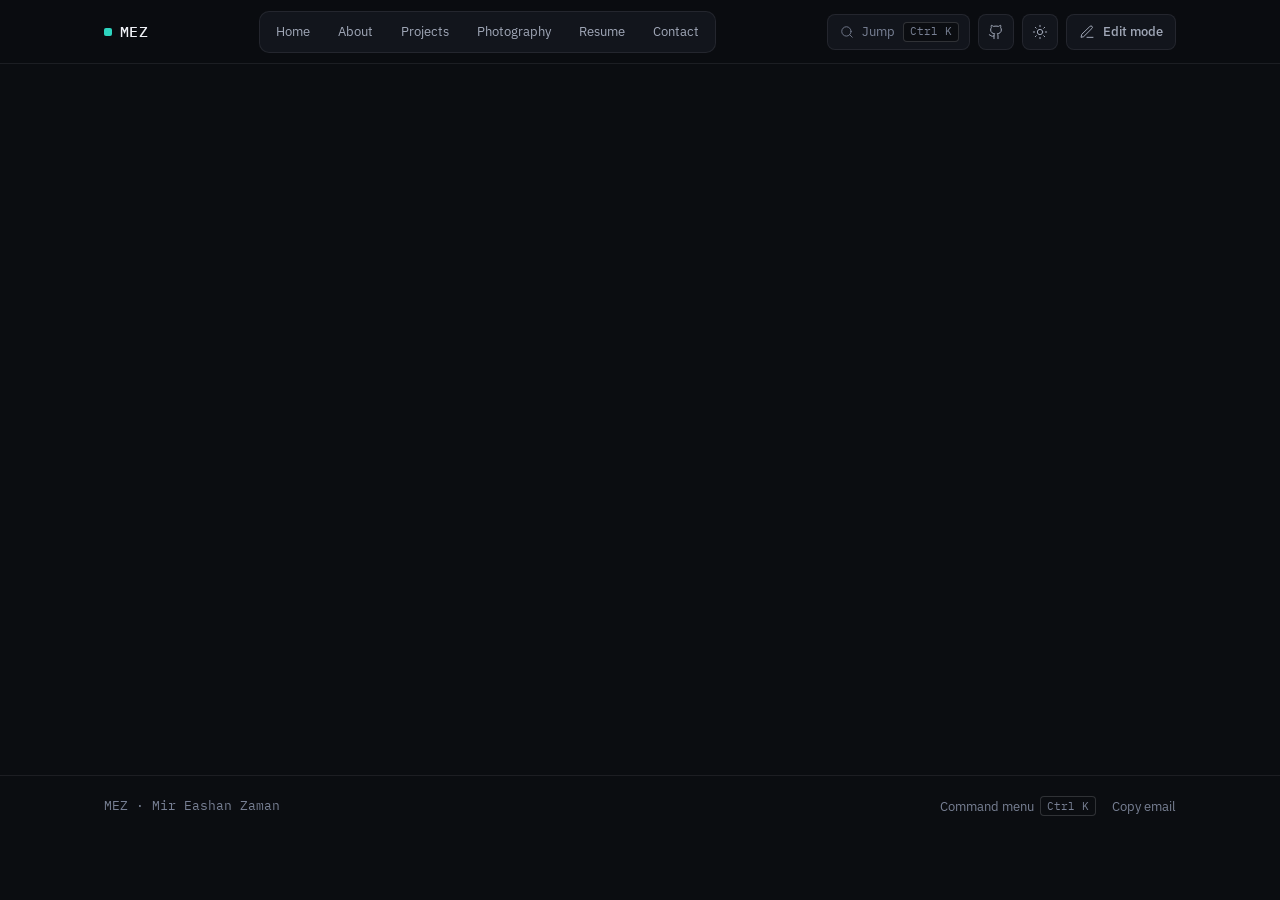
==== commit 984264d9: "Redesign portfolio with unslop, Motion.dev, and live animations" ====
--- a/index.html
+++ b/index.html
@@ -4,15 +4,14 @@
 <head>
     <meta charset="UTF-8" />
     <meta name="viewport" content="width=device-width, initial-scale=1.0" />
-    <title>Mir Eashan Zaman — Portfolio</title>
+    <title>Mir Eashan Zaman — Software Engineer</title>
     <link rel="preconnect" href="https://fonts.googleapis.com" />
     <link rel="preconnect" href="https://fonts.gstatic.com" crossorigin />
+    <link
+        href="https://fonts.googleapis.com/css2?family=IBM+Plex+Mono:wght@400;500&family=IBM+Plex+Sans:wght@400;500;600&display=swap"
+        rel="stylesheet" />
     <!-- HEIC Conversion Library -->
-    <script src="https://cdn.jsdelivr.net/npm/heic2any@0.0.4/dist/heic2any.min.js"></script>
-
-    <link
-        href="https://fonts.googleapis.com/css2?family=Outfit:wght@300;400;500;600;700&family=Space+Grotesk:wght@300;400;500;600;700&display=swap"
-        rel="stylesheet" />
+    <script src="https://cdn.jsdelivr.net/npm/heic2any@0.0.4/dist/heic2any.min.js" defer></script>
     <style>
         *,
         *::before,
@@ -23,74 +22,150 @@
         }
 
         :root {
-            /* PREMIUM DARK MODE */
-            --bg: #09090b;
-            --card: #111116;
-            --border: rgba(255, 255, 255, 0.08);
-            --primary: #6366f1;
-            --primary-l: #818cf8;
-            --accent: #3b82f6;
-            --text: #f1f5f9;
-            --muted: #94a3b8;
-            --radius: 16px;
-            --font: 'Outfit', sans-serif;
-            --font-h: 'Space Grotesk', sans-serif;
-            --nav-bg: rgba(9, 9, 11, 0.8);
-            --shadow: rgba(0, 0, 0, 0.6);
-            --glass: rgba(17, 17, 22, 0.7);
+            /* Ink-tinted dark neutral ramp */
+            --bg: #0b0d11;
+            --surface: #12151c;
+            --raised: #191d26;
+            --border: rgba(238, 240, 245, 0.08);
+            --border-strong: rgba(238, 240, 245, 0.16);
+            --text: #eef0f5;
+            --text-secondary: #a1a8b8;
+            --muted: #788094;
+            --accent: #2dd4bf;
+            --accent-dim: rgba(45, 212, 191, 0.12);
+            --accent-border: rgba(45, 212, 191, 0.28);
+            --spotlight: rgba(45, 212, 191, 0.06);
+            --btn-primary-bg: #eef0f5;
+            --btn-primary-text: #0b0d11;
+            --btn-primary-hover: #ffffff;
+            --positive: #4cc38a;
+            --negative: #e5484d;
+            --negative-dim: rgba(229, 72, 77, 0.12);
+            --nav-bg: rgba(11, 13, 17, 0.86);
+            --highlight-top: inset 0 1px 0 rgba(255, 255, 255, 0.08);
+            --shadow-sm: none;
+            --shadow-md: 0 16px 40px rgba(0, 0, 0, 0.36);
+
+            --radius-sm: 6px;
+            --radius-md: 8px;
+            --radius-lg: 16px;
+
+            --font: 'IBM Plex Sans', -apple-system, BlinkMacSystemFont, sans-serif;
+            --font-mono: 'IBM Plex Mono', ui-monospace, SFMono-Regular, monospace;
+
+            --ease: cubic-bezier(0.22, 1, 0.36, 1);
+            --t-fast: 150ms;
+            --t-med: 220ms;
+            --t-enter: 320ms;
         }
 
         body.light-mode {
-            /* PREMIUM LIGHT MODE */
-            --bg: #f1f5f9;
-            --card: #ffffff;
-            --border: rgba(0, 0, 0, 0.1);
-            --primary: #4f46e5;
-            --primary-l: #6366f1;
-            --accent: #2563eb;
-            --text: #0f172a;
-            --muted: #64748b;
-            --nav-bg: rgba(241, 245, 249, 0.8);
-            --shadow: rgba(0, 0, 0, 0.1);
-            --glass: rgba(255, 255, 255, 0.7);
+            --bg: #f5f7fa;
+            --surface: #ffffff;
+            --raised: #eceff4;
+            --border: rgba(17, 24, 39, 0.08);
+            --border-strong: rgba(17, 24, 39, 0.16);
+            --text: #111827;
+            --text-secondary: #4b5565;
+            --muted: #646e82;
+            --accent: #0f766e;
+            --accent-dim: rgba(15, 118, 110, 0.08);
+            --accent-border: rgba(15, 118, 110, 0.24);
+            --spotlight: rgba(15, 118, 110, 0.045);
+            --btn-primary-bg: #111827;
+            --btn-primary-text: #ffffff;
+            --btn-primary-hover: #1f2937;
+            --positive: #16a34a;
+            --negative: #dc2626;
+            --negative-dim: rgba(220, 38, 38, 0.08);
+            --nav-bg: rgba(245, 247, 250, 0.9);
+            --highlight-top: none;
+            --shadow-sm: 0 1px 2px rgba(17, 24, 39, 0.05);
+            --shadow-md: 0 12px 32px rgba(17, 24, 39, 0.08);
+        }
+
+        html {
+            font-size: 16px;
+            -webkit-font-smoothing: antialiased;
         }
 
         body {
-            background: var(--bg);
+            background-color: var(--bg);
             color: var(--text);
             font-family: var(--font);
+            font-size: 0.9375rem;
+            line-height: 1.5;
             min-height: 100vh;
             overflow-x: hidden;
-            transition: background 0.4s ease, color 0.4s ease;
+            transition: background-color var(--t-med) var(--ease), color var(--t-med) var(--ease);
         }
 
         h1,
         h2,
         h3,
-        h4,
-        h5,
-        h6 {
-            font-family: var(--font-h);
+        h4 {
+            font-weight: 500;
+            color: var(--text);
         }
 
         a {
+            color: inherit;
             text-decoration: none;
         }
 
-        button {
+        button,
+        input,
+        textarea {
             font-family: var(--font);
         }
 
-        #canvas {
+        :focus-visible {
+            outline: 2px solid var(--accent);
+            outline-offset: 2px;
+        }
+
+        .mono {
+            font-family: var(--font-mono);
+            font-variant-numeric: tabular-nums;
+        }
+
+        kbd {
+            display: inline-flex;
+            align-items: center;
+            justify-content: center;
+            min-width: 20px;
+            height: 20px;
+            padding: 0 6px;
+            border-radius: 4px;
+            background-color: var(--bg);
+            border: 1px solid var(--border-strong);
+            font-family: var(--font-mono);
+            font-size: 0.6875rem;
+            color: var(--muted);
+            line-height: 1;
+        }
+
+        /* ─── SCROLL PROGRESS HAIRLINE ─── */
+        .scroll-bar {
             position: fixed;
-            inset: 0;
-            z-index: 0;
+            top: 0;
+            left: 0;
+            height: 2px;
+            width: 100%;
+            background-color: var(--accent);
+            transform-origin: 0 50%;
+            transform: scaleX(0);
+            z-index: 250;
             pointer-events: none;
-            width: 100%;
-            height: 100%;
-        }
-
-        /* ─── NAV ─── */
+            opacity: 0;
+            transition: opacity var(--t-fast) var(--ease);
+        }
+
+        .scroll-bar.visible {
+            opacity: 1;
+        }
+
+        /* ─── NAVIGATION ─── */
         nav {
             position: fixed;
             top: 0;
@@ -98,104 +173,203 @@
             right: 0;
             z-index: 100;
             height: 64px;
-            background: var(--nav-bg);
-            backdrop-filter: blur(20px);
+            background-color: var(--nav-bg);
+            backdrop-filter: blur(12px);
             border-bottom: 1px solid var(--border);
-            display: flex;
-            align-items: center;
+            transition: background-color var(--t-med) var(--ease), border-color var(--t-med) var(--ease);
+        }
+
+        .nav-inner {
+            max-width: 1120px;
+            height: 100%;
+            margin: 0 auto;
             padding: 0 24px;
+            display: flex;
+            align-items: center;
             justify-content: space-between;
-            transition: background 0.3s ease;
+            gap: 16px;
         }
 
         .logo {
-            font-family: monospace;
-            font-size: 1.2rem;
-            font-weight: 700;
-            color: var(--primary);
-            text-shadow: 0 0 12px rgba(99, 102, 241, .5);
-            cursor: pointer;
-            border: none;
-            background: none;
-        }
-
-        .nav-links {
-            display: flex;
-            gap: 24px;
-            list-style: none;
-        }
-
-        .nav-links button {
-            font-size: .875rem;
+            display: inline-flex;
+            align-items: center;
+            gap: 8px;
+            font-family: var(--font-mono);
+            font-size: 0.9375rem;
             font-weight: 500;
-            color: var(--muted);
+            color: var(--text);
             background: none;
             border: none;
             cursor: pointer;
-            transition: color .2s;
-        }
-
-        .nav-links button:hover,
+            padding: 4px 0;
+            letter-spacing: 0.02em;
+        }
+
+        .logo-mark {
+            width: 8px;
+            height: 8px;
+            border-radius: 2px;
+            background-color: var(--accent);
+            flex-shrink: 0;
+        }
+
+        .nav-links {
+            position: relative;
+            display: flex;
+            align-items: center;
+            gap: 4px;
+            list-style: none;
+            padding: 4px;
+            border-radius: 10px;
+            background-color: var(--surface);
+            border: 1px solid var(--border);
+        }
+
+        .nav-indicator {
+            position: absolute;
+            top: 4px;
+            left: 4px;
+            height: 32px;
+            width: 0;
+            border-radius: var(--radius-sm);
+            background-color: var(--raised);
+            border: 1px solid var(--border);
+            box-shadow: var(--highlight-top);
+            pointer-events: none;
+            z-index: 0;
+            opacity: 0;
+        }
+
+        .nav-links li {
+            position: relative;
+            z-index: 1;
+        }
+
+        .nav-links button {
+            height: 32px;
+            padding: 0 12px;
+            border-radius: var(--radius-sm);
+            font-size: 0.8125rem;
+            font-weight: 400;
+            color: var(--text-secondary);
+            background: transparent;
+            border: none;
+            cursor: pointer;
+            transition: color var(--t-fast) var(--ease);
+        }
+
+        .nav-links button:hover {
+            color: var(--text);
+        }
+
         .nav-links button.active {
-            color: var(--primary);
+            color: var(--text);
+            font-weight: 500;
         }
 
         .nav-right {
             display: flex;
             align-items: center;
-            gap: 12px;
-        }
-
-        .btn-theme {
-            width: 38px;
-            height: 38px;
-            border-radius: 10px;
+            gap: 8px;
+        }
+
+        .cmd-trigger {
+            display: inline-flex;
+            align-items: center;
+            gap: 8px;
+            height: 36px;
+            padding: 0 10px 0 12px;
+            border-radius: var(--radius-md);
             border: 1px solid var(--border);
-            background: var(--card);
+            background-color: var(--surface);
+            color: var(--muted);
+            font-size: 0.8125rem;
+            cursor: pointer;
+            box-shadow: var(--shadow-sm);
+            transition: color var(--t-fast) var(--ease), border-color var(--t-fast) var(--ease), background-color var(--t-fast) var(--ease);
+        }
+
+        .cmd-trigger:hover {
+            color: var(--text);
+            border-color: var(--border-strong);
+            background-color: var(--raised);
+        }
+
+        .icon-btn {
+            width: 36px;
+            height: 36px;
+            border-radius: var(--radius-md);
+            border: 1px solid var(--border);
+            background-color: var(--surface);
+            color: var(--text-secondary);
+            cursor: pointer;
+            display: inline-flex;
+            align-items: center;
+            justify-content: center;
+            box-shadow: var(--shadow-sm);
+            transition: color var(--t-fast) var(--ease), border-color var(--t-fast) var(--ease), background-color var(--t-fast) var(--ease), transform var(--t-fast) var(--ease);
+        }
+
+        .icon-btn:hover {
+            color: var(--text);
+            border-color: var(--border-strong);
+            background-color: var(--raised);
+        }
+
+        .icon-btn:active {
+            transform: scale(0.97);
+        }
+
+        .btn-edit {
+            display: inline-flex;
+            align-items: center;
+            gap: 8px;
+            height: 36px;
+            padding: 0 12px;
+            border-radius: var(--radius-md);
+            border: 1px solid var(--border);
+            background-color: var(--surface);
+            color: var(--text-secondary);
+            font-size: 0.8125rem;
+            font-weight: 500;
+            cursor: pointer;
+            box-shadow: var(--shadow-sm);
+            transition: color var(--t-fast) var(--ease), border-color var(--t-fast) var(--ease), background-color var(--t-fast) var(--ease), transform var(--t-fast) var(--ease);
+        }
+
+        .btn-edit:hover {
+            color: var(--text);
+            border-color: var(--border-strong);
+            background-color: var(--raised);
+        }
+
+        .btn-edit:active {
+            transform: scale(0.98);
+        }
+
+        .btn-edit.on {
+            border-color: var(--accent-border);
+            color: var(--accent);
+            background-color: var(--accent-dim);
+        }
+
+        .hamburger {
+            display: none;
+            width: 36px;
+            height: 36px;
+            border-radius: var(--radius-md);
+            border: 1px solid var(--border);
+            background-color: var(--surface);
             color: var(--text);
             cursor: pointer;
-            display: flex;
             align-items: center;
             justify-content: center;
-            transition: all 0.3s cubic-bezier(0.4, 0, 0.2, 1);
-        }
-
-        .btn-theme:hover {
-            border-color: var(--primary);
-            transform: rotate(15deg);
-        }
-
-        .btn-edit {
-            display: flex;
-            align-items: center;
-            gap: 6px;
-            padding: 6px 14px;
-            border-radius: 8px;
-            border: 1px solid var(--border);
-            background: transparent;
-            color: var(--muted);
-            font-size: .8rem;
-            cursor: pointer;
-            transition: all .2s;
-        }
-
-        .btn-edit:hover {
-            border-color: var(--primary);
-            color: var(--primary);
-        }
-
-        .btn-edit.on {
-            border-color: var(--primary);
-            color: var(--primary);
-            background: rgba(99, 102, 241, .1);
-        }
-
-        .hamburger {
-            display: none;
-            background: none;
-            border: none;
-            color: var(--text);
-            cursor: pointer;
+            transition: background-color var(--t-fast) var(--ease), border-color var(--t-fast) var(--ease);
+        }
+
+        .hamburger:hover {
+            background-color: var(--raised);
+            border-color: var(--border-strong);
         }
 
         .mobile-menu {
@@ -204,35 +378,214 @@
             top: 64px;
             left: 0;
             right: 0;
-            background: var(--bg);
+            background-color: var(--surface);
             border-bottom: 1px solid var(--border);
             flex-direction: column;
-            padding: 14px 20px;
-            gap: 10px;
+            padding: 16px 24px 20px;
+            gap: 4px;
             z-index: 99;
+            box-shadow: var(--shadow-md);
         }
 
         .mobile-menu.open {
             display: flex;
         }
 
-        .mobile-menu button {
-            font-size: .95rem;
+        .mobile-menu button,
+        .mobile-menu a {
+            height: 40px;
+            padding: 0 12px;
+            border-radius: var(--radius-md);
+            font-size: 0.9375rem;
+            font-weight: 400;
+            color: var(--text-secondary);
+            background: transparent;
+            border: 1px solid transparent;
+            cursor: pointer;
+            display: flex;
+            align-items: center;
+            gap: 8px;
+            text-align: left;
+            transition: background-color var(--t-fast) var(--ease), color var(--t-fast) var(--ease);
+        }
+
+        .mobile-menu button:hover,
+        .mobile-menu a:hover {
+            background-color: var(--raised);
+            color: var(--text);
+        }
+
+        .mobile-menu button.active {
+            background-color: var(--raised);
+            border-color: var(--border);
+            color: var(--text);
             font-weight: 500;
-            color: var(--muted);
-            background: none;
-            border: none;
-            cursor: pointer;
-            padding: 8px 12px;
-            border-radius: 8px;
-            text-align: left;
-            transition: all .2s;
-        }
-
-        .mobile-menu button:hover,
-        .mobile-menu button.active {
-            background: rgba(99, 102, 241, .1);
-            color: var(--primary);
+        }
+
+        .mobile-menu-sep {
+            height: 1px;
+            background-color: var(--border);
+            margin: 8px 0;
+        }
+
+        .mobile-menu-actions {
+            display: flex;
+            gap: 8px;
+            padding-top: 4px;
+        }
+
+        .mobile-menu-actions .btn-edit {
+            flex: 1;
+            justify-content: center;
+        }
+
+        /* ─── LIVE AMBIENT MESH CANVAS ─── */
+        #ambient-canvas {
+            position: fixed;
+            inset: 0;
+            width: 100%;
+            height: 100%;
+            z-index: 0;
+            pointer-events: none;
+        }
+
+        /* ─── SPOTLIGHT & 3D TILT SURFACE ─── */
+        .spotlight-card {
+            position: relative;
+            overflow: hidden;
+            transform-style: preserve-3d;
+            will-change: transform;
+        }
+
+        .spotlight-card::before {
+            content: '';
+            position: absolute;
+            inset: 0;
+            border-radius: inherit;
+            padding: 1px;
+            background: radial-gradient(320px circle at var(--mx, -400px) var(--my, -400px), var(--accent-border), transparent 60%);
+            -webkit-mask: linear-gradient(#fff 0 0) content-box, linear-gradient(#fff 0 0);
+            -webkit-mask-composite: xor;
+            mask-composite: exclude;
+            pointer-events: none;
+            opacity: 0;
+            transition: opacity var(--t-med) var(--ease);
+        }
+
+        .spotlight-card::after {
+            content: '';
+            position: absolute;
+            inset: 0;
+            border-radius: inherit;
+            background: radial-gradient(420px circle at var(--mx, -400px) var(--my, -400px), var(--spotlight), transparent 65%);
+            pointer-events: none;
+            opacity: 0;
+            transition: opacity var(--t-med) var(--ease);
+        }
+
+        .spotlight-card:hover::before,
+        .spotlight-card:hover::after {
+            opacity: 1;
+        }
+
+        /* ─── LIVE TELEMETRY & DATA FLOW ─── */
+        .live-pulse {
+            position: relative;
+        }
+
+        .live-pulse::after {
+            content: '';
+            position: absolute;
+            inset: -3px;
+            border-radius: 50%;
+            border: 1.5px solid var(--accent);
+            animation: liveRing 2.2s cubic-bezier(0.22, 1, 0.36, 1) infinite;
+        }
+
+        @keyframes liveRing {
+            0% {
+                transform: scale(0.85);
+                opacity: 0.85;
+            }
+            70% {
+                transform: scale(2.1);
+                opacity: 0;
+            }
+            100% {
+                transform: scale(2.1);
+                opacity: 0;
+            }
+        }
+
+        .arch-live-spark {
+            display: block;
+            width: 38px;
+            height: 14px;
+            color: var(--accent);
+        }
+
+        .arch-flow-wrap {
+            position: relative;
+            padding-left: 16px;
+        }
+
+        .arch-rail {
+            position: absolute;
+            left: 3px;
+            top: 18px;
+            bottom: 18px;
+            width: 2px;
+            background: var(--border-strong);
+            border-radius: 2px;
+            overflow: hidden;
+        }
+
+        .arch-packet {
+            position: absolute;
+            left: 0;
+            top: -36px;
+            width: 2px;
+            height: 36px;
+            background: linear-gradient(to bottom, transparent, var(--accent), transparent);
+            animation: packetFlow 2.6s cubic-bezier(0.4, 0, 0.2, 1) infinite;
+        }
+
+        .arch-packet.p2 {
+            animation-delay: 1.3s;
+        }
+
+        @keyframes packetFlow {
+            0% {
+                transform: translateY(0);
+                opacity: 0;
+            }
+            15% {
+                opacity: 1;
+            }
+            85% {
+                opacity: 1;
+            }
+            100% {
+                transform: translateY(290px);
+                opacity: 0;
+            }
+        }
+
+        .arch-inspector {
+            position: relative;
+            overflow: hidden;
+        }
+
+        .arch-progress {
+            position: absolute;
+            left: 0;
+            bottom: 0;
+            height: 2px;
+            width: 100%;
+            background-color: var(--accent);
+            transform-origin: 0 50%;
+            transform: scaleX(0);
+            opacity: 0.7;
         }
 
         /* ─── APP / PAGES ─── */
@@ -240,12 +593,14 @@
             position: relative;
             z-index: 1;
             padding-top: 64px;
+            min-height: calc(100vh - 64px);
+            display: flex;
+            flex-direction: column;
         }
 
         .page {
             display: none;
-            min-height: calc(100vh - 64px);
-            animation: fadeUp .3s ease both;
+            flex: 1;
         }
 
         .page.active {
@@ -254,293 +609,443 @@
 
         #page-home.active {
             display: flex;
-        }
-
-        @keyframes fadeUp {
-            from {
-                opacity: 0;
-                transform: translateY(16px);
-            }
-
-            to {
-                opacity: 1;
-                transform: none;
-            }
+            align-items: center;
         }
 
         .container {
-            max-width: 1100px;
+            width: 100%;
+            max-width: 1120px;
             margin: 0 auto;
             padding: 0 24px;
         }
 
-        /* ─── EDIT MODE ─── */
-        .edit-pill {
+        /* ─── EDIT MODE INDICATOR ─── */
+        .edit-bar {
             position: fixed;
             bottom: 24px;
             right: 24px;
             z-index: 200;
-            background: var(--primary);
-            color: #fff;
-            padding: 8px 18px;
-            border-radius: 999px;
-            font-size: .8rem;
-            font-weight: 700;
+            background-color: var(--surface);
+            color: var(--text);
+            border: 1px solid var(--accent-border);
+            padding: 8px 16px;
+            border-radius: var(--radius-md);
+            font-family: var(--font-mono);
+            font-size: 0.75rem;
+            font-weight: 500;
             display: none;
             align-items: center;
             gap: 8px;
-            box-shadow: 0 0 22px rgba(99, 102, 241, .7);
-            pointer-events: none;
-            animation: glow 2s infinite;
-        }
-
-        .edit-pill.show {
-            display: flex;
-        }
-
-        @keyframes glow {
-
-            0%,
-            100% {
-                box-shadow: 0 0 20px rgba(99, 102, 241, .6);
-            }
-
-            50% {
-                box-shadow: 0 0 36px rgba(99, 102, 241, .95);
-            }
-        }
-
-        .ping {
-            width: 10px;
-            height: 10px;
-            background: #fff;
+            box-shadow: var(--shadow-md);
+        }
+
+        .edit-bar.show {
+            display: flex;
+        }
+
+        .status-dot {
+            width: 8px;
+            height: 8px;
             border-radius: 50%;
-            position: relative;
-        }
-
-        .ping::before {
-            content: '';
-            position: absolute;
-            inset: -2px;
-            border-radius: 50%;
-            background: rgba(255, 255, 255, .4);
-            animation: pa 1.2s ease-out infinite;
-        }
-
-        @keyframes pa {
-            from {
-                transform: scale(1);
-                opacity: .8;
-            }
-
-            to {
-                transform: scale(2.3);
-                opacity: 0;
-            }
+            background-color: var(--accent);
+            flex-shrink: 0;
         }
 
         [data-f] {
             border-radius: 4px;
-            outline: none;
-            transition: outline .15s, background .15s;
+            transition: outline-color var(--t-fast) var(--ease), background-color var(--t-fast) var(--ease);
         }
 
         body.editing [data-f] {
-            outline: 1.5px dashed rgba(99, 102, 241, .45);
+            outline: 1px dashed var(--accent-border);
+            outline-offset: 2px;
             cursor: text;
-            padding: 2px 4px;
         }
 
         body.editing [data-f]:focus {
-            outline: 1.5px solid var(--primary);
-            background: rgba(99, 102, 241, .06);
+            outline: 1.5px solid var(--accent);
+            background-color: var(--accent-dim);
         }
 
         /* ─── BUTTONS ─── */
         .btn {
             display: inline-flex;
             align-items: center;
-            gap: 7px;
-            padding: 11px 26px;
-            border-radius: 10px;
-            font-size: .95rem;
-            font-weight: 600;
+            justify-content: center;
+            gap: 8px;
+            height: 44px;
+            padding: 0 20px;
+            border-radius: var(--radius-md);
+            font-size: 0.875rem;
+            font-weight: 500;
             cursor: pointer;
+            border: 1px solid transparent;
+            text-decoration: none;
+            transition: background-color var(--t-fast) var(--ease), border-color var(--t-fast) var(--ease), color var(--t-fast) var(--ease), transform var(--t-fast) var(--ease);
+        }
+
+        .btn:active {
+            transform: scale(0.98);
+        }
+
+        .btn-p {
+            background-color: var(--btn-primary-bg);
+            color: var(--btn-primary-text);
+            box-shadow: var(--shadow-sm);
+        }
+
+        .btn-p:hover {
+            background-color: var(--btn-primary-hover);
+        }
+
+        .btn-o {
+            background-color: var(--surface);
+            color: var(--text);
+            border-color: var(--border);
+            box-shadow: var(--shadow-sm);
+        }
+
+        .btn-o:hover {
+            border-color: var(--border-strong);
+            background-color: var(--raised);
+        }
+
+        .btn-s {
+            height: 36px;
+            padding: 0 12px;
+            font-size: 0.8125rem;
+        }
+
+        .btn-d {
+            height: 32px;
+            padding: 0 12px;
+            border-radius: var(--radius-sm);
+            background-color: var(--negative-dim);
+            color: var(--negative);
+            border: 1px solid rgba(229, 72, 77, 0.28);
+            font-size: 0.75rem;
+            font-weight: 500;
+            cursor: pointer;
+            transition: background-color var(--t-fast) var(--ease), border-color var(--t-fast) var(--ease);
+        }
+
+        .btn-d:hover {
+            background-color: var(--negative);
+            color: #ffffff;
+            border-color: var(--negative);
+        }
+
+        .btn:disabled {
+            opacity: 0.5;
+            cursor: not-allowed;
+        }
+
+        /* ─── HOME (ASYMMETRIC SPLIT) ─── */
+        .hero-wrap {
+            width: 100%;
+            max-width: 1120px;
+            margin: 0 auto;
+            padding: 48px 24px 64px;
+            display: grid;
+            grid-template-columns: 1.02fr 0.98fr;
+            gap: 48px;
+            align-items: center;
+        }
+
+        .hero-copy {
+            display: flex;
+            flex-direction: column;
+            align-items: flex-start;
+            gap: 20px;
+        }
+
+        .hero-meta {
+            display: inline-flex;
+            align-items: center;
+            gap: 8px;
+            font-family: var(--font-mono);
+            font-size: 0.75rem;
+            color: var(--muted);
+        }
+
+        .hero-name {
+            font-size: clamp(2.5rem, 5vw, 3.75rem);
+            font-weight: 500;
+            letter-spacing: -0.025em;
+            line-height: 1.06;
+            color: var(--text);
+        }
+
+        .hero-sub {
+            font-size: 1.0625rem;
+            line-height: 1.65;
+            color: var(--text-secondary);
+            max-width: 34rem;
+            font-weight: 400;
+        }
+
+        .hero-ctas {
+            display: flex;
+            gap: 12px;
+            flex-wrap: wrap;
+            padding-top: 4px;
+        }
+
+        .hero-facts {
+            display: grid;
+            grid-template-columns: repeat(3, minmax(0, 1fr));
+            gap: 20px;
+            padding-top: 20px;
+            margin-top: 8px;
+            border-top: 1px solid var(--border);
+            width: 100%;
+        }
+
+        .hero-fact {
+            display: flex;
+            flex-direction: column;
+            gap: 4px;
+        }
+
+        .hero-fact-val {
+            font-family: var(--font-mono);
+            font-size: 1.25rem;
+            font-weight: 500;
+            color: var(--text);
+            font-variant-numeric: tabular-nums;
+        }
+
+        .hero-fact-lbl {
+            font-size: 0.8125rem;
+            color: var(--muted);
+        }
+
+        /* Interactive Architecture Inspector Panel */
+        .arch-panel {
+            background-color: var(--surface);
+            border: 1px solid var(--border);
+            border-radius: var(--radius-lg);
+            padding: 24px;
+            display: flex;
+            flex-direction: column;
+            gap: 16px;
+            box-shadow: var(--shadow-md);
+        }
+
+        .arch-head {
+            display: flex;
+            align-items: center;
+            justify-content: space-between;
+            gap: 12px;
+            padding-bottom: 16px;
+            border-bottom: 1px solid var(--border);
+        }
+
+        .arch-title-group {
+            display: flex;
+            flex-direction: column;
+            gap: 4px;
+        }
+
+        .arch-kicker {
+            font-family: var(--font-mono);
+            font-size: 0.75rem;
+            color: var(--accent);
+        }
+
+        .arch-title {
+            font-size: 1rem;
+            font-weight: 500;
+            color: var(--text);
+        }
+
+        .arch-live {
+            display: inline-flex;
+            align-items: center;
+            gap: 6px;
+            font-family: var(--font-mono);
+            font-size: 0.75rem;
+            color: var(--text-secondary);
+            padding: 4px 10px;
+            border-radius: var(--radius-sm);
+            background-color: var(--raised);
+            border: 1px solid var(--border);
+            white-space: nowrap;
+        }
+
+        .arch-flow {
+            display: flex;
+            flex-direction: column;
+            gap: 8px;
+        }
+
+        .arch-node {
+            width: 100%;
+            text-align: left;
+            display: grid;
+            grid-template-columns: 28px 1fr auto;
+            align-items: center;
+            gap: 12px;
+            padding: 12px 16px;
+            border-radius: var(--radius-md);
+            background-color: var(--raised);
+            border: 1px solid var(--border);
+            cursor: pointer;
+            transition: border-color var(--t-fast) var(--ease), background-color var(--t-fast) var(--ease);
+        }
+
+        .arch-node:hover {
+            border-color: var(--border-strong);
+        }
+
+        .arch-node.selected {
+            border-color: var(--accent-border);
+            background-color: var(--accent-dim);
+            box-shadow: var(--highlight-top);
+        }
+
+        .arch-node-idx {
+            font-family: var(--font-mono);
+            font-size: 0.75rem;
+            color: var(--muted);
+        }
+
+        .arch-node.selected .arch-node-idx {
+            color: var(--accent);
+        }
+
+        .arch-node-main {
+            display: flex;
+            flex-direction: column;
+            gap: 2px;
+        }
+
+        .arch-node-name {
+            font-size: 0.875rem;
+            font-weight: 500;
+            color: var(--text);
+        }
+
+        .arch-node-detail {
+            font-size: 0.75rem;
+            color: var(--text-secondary);
+        }
+
+        .arch-node-tag {
+            font-family: var(--font-mono);
+            font-size: 0.75rem;
+            color: var(--muted);
+        }
+
+        .arch-node.selected .arch-node-tag {
+            color: var(--text);
+        }
+
+        .arch-inspector {
+            padding: 12px 16px;
+            border-radius: var(--radius-md);
+            background-color: var(--bg);
+            border: 1px solid var(--border);
+            display: flex;
+            align-items: center;
+            justify-content: space-between;
+            gap: 12px;
+            min-height: 52px;
+        }
+
+        .arch-spec {
+            font-family: var(--font-mono);
+            font-size: 0.75rem;
+            color: var(--text-secondary);
+            line-height: 1.5;
+        }
+
+        .arch-footer {
+            display: flex;
+            align-items: center;
+            justify-content: space-between;
+            gap: 12px;
+            padding-top: 12px;
+            border-top: 1px solid var(--border);
+            font-size: 0.8125rem;
+            color: var(--muted);
+        }
+
+        .arch-link {
+            display: inline-flex;
+            align-items: center;
+            gap: 6px;
+            color: var(--accent);
+            font-weight: 500;
+            background: none;
             border: none;
-            transition: all .3s cubic-bezier(0.4, 0, 0.2, 1);
-            text-decoration: none;
-        }
-
-        .btn-p {
-            background: var(--primary);
-            color: #fff;
-            box-shadow: 0 10px 20px -10px rgba(99, 102, 241, 0.5);
-        }
-
-        .btn-p:hover {
-            background: var(--primary-l);
-            transform: translateY(-2px);
-            box-shadow: 0 15px 25px -10px rgba(99, 102, 241, 0.6);
-        }
-
-        .btn-o {
-            background: var(--card);
-            color: var(--text);
-            border: 1px solid var(--border);
-        }
-
-        .btn-o:hover {
-            border-color: var(--primary);
-            color: var(--primary);
-            transform: translateY(-2px);
-        }
-
-        .btn-s {
-            padding: 7px 14px;
-            font-size: .82rem;
-        }
-
-        .btn-d {
-            background: #ef4444;
-            color: #fff;
-            padding: 5px 10px;
-            font-size: .75rem;
-            border-radius: 6px;
             cursor: pointer;
-            border: none;
-        }
-
-        /* ─── HOME ─── */
-        #page-home {
-            flex-direction: column;
-            align-items: center;
-            justify-content: center;
-            text-align: center;
-            position: relative;
-        }
-
-        .h-inner {
-            padding: 40px 24px;
-            display: flex;
-            flex-direction: column;
-            align-items: center;
-            gap: 22px;
-        }
-
-        .sys-badge {
-            display: inline-flex;
-            align-items: center;
-            gap: 10px;
-            padding: 12px 20px;
-            border-radius: 16px;
-            background: rgba(99, 102, 241, .08);
-            border: 1px solid rgba(99, 102, 241, .2);
-            box-shadow: 0 0 40px -10px rgba(99, 102, 241, .3);
-            font-family: monospace;
-            font-size: .8rem;
-            color: var(--primary);
-            letter-spacing: .15em;
-            text-transform: uppercase;
-        }
-
-        .h-hi {
-            font-size: 1.7rem;
-            font-weight: 300;
-            color: var(--muted);
-            font-family: var(--font-h);
-        }
-
-        .h-name {
-            font-size: clamp(3rem, 8vw, 5.5rem);
-            font-weight: 700;
-            letter-spacing: -.03em;
-            background: linear-gradient(135deg, var(--text) 0%, var(--primary-l) 100%);
-            -webkit-background-clip: text;
-            -webkit-text-fill-color: transparent;
-            background-clip: text;
-            line-height: 1.05;
-        }
-
-        .h-sub {
-            font-size: 1.1rem;
-            color: var(--muted);
-            font-weight: 300;
-            max-width: 580px;
-        }
-
-        .h-ctas {
-            display: flex;
-            gap: 14px;
-            flex-wrap: wrap;
-            justify-content: center;
-        }
-
-        .scroll-hint {
-            position: absolute;
-            bottom: 28px;
-            color: var(--muted);
-            opacity: 0.3;
-            animation: bounce 2s ease infinite;
-        }
-
-        @keyframes bounce {
-
-            0%,
-            100% {
-                transform: translateY(0);
-            }
-
-            50% {
-                transform: translateY(8px);
-            }
+            font-size: 0.8125rem;
+            padding: 0;
+            white-space: nowrap;
+            transition: opacity var(--t-fast) var(--ease);
+        }
+
+        .arch-link:hover {
+            opacity: 0.8;
         }
 
         /* ─── PAGE HEADER ─── */
         .ph {
-            padding: 60px 0 36px;
-            text-align: center;
+            padding: 48px 0 32px;
+            border-bottom: 1px solid var(--border);
+            margin-bottom: 32px;
+            display: flex;
+            flex-direction: column;
+            gap: 8px;
+        }
+
+        .ph-kicker {
+            font-family: var(--font-mono);
+            font-size: 0.75rem;
+            color: var(--muted);
         }
 
         .ph h2 {
-            font-size: clamp(2rem, 5vw, 3rem);
-            font-weight: 700;
-            margin-bottom: 10px;
+            font-size: clamp(1.75rem, 3.5vw, 2.25rem);
+            font-weight: 500;
+            letter-spacing: -0.015em;
+            line-height: 1.15;
         }
 
         .ph p {
-            color: var(--muted);
-            max-width: 480px;
-            margin: 0 auto;
-            font-size: .95rem;
+            color: var(--text-secondary);
+            max-width: 40rem;
+            font-size: 0.9375rem;
         }
 
         /* ─── ABOUT ─── */
         .about-grid {
             display: grid;
-            grid-template-columns: 260px 1fr;
+            grid-template-columns: 240px 1fr;
             gap: 48px;
-            padding: 40px 0 80px;
+            padding-bottom: 64px;
             align-items: start;
         }
 
         .photo-col {
             display: flex;
             flex-direction: column;
-            align-items: center;
-            gap: 14px;
+            gap: 16px;
         }
 
         .photo-box {
-            width: 220px;
-            height: 260px;
-            border-radius: var(--radius);
+            width: 240px;
+            height: 280px;
+            border-radius: var(--radius-lg);
             border: 1px solid var(--border);
-            background: var(--card);
+            background-color: var(--surface);
             overflow: hidden;
             position: relative;
             display: flex;
             align-items: center;
             justify-content: center;
+            box-shadow: var(--shadow-sm);
         }
 
         .photo-box img {
@@ -558,385 +1063,494 @@
             display: flex;
             flex-direction: column;
             align-items: center;
-            gap: 8px;
+            gap: 12px;
             color: var(--muted);
-            font-size: .82rem;
+            font-size: 0.8125rem;
             text-align: center;
-            padding: 20px;
+            padding: 24px;
         }
 
         .photo-overlay {
             display: none;
             position: absolute;
             inset: 0;
-            background: rgba(0, 0, 0, .6);
+            background: rgba(11, 13, 17, 0.72);
             align-items: center;
             justify-content: center;
             cursor: pointer;
-            color: #fff;
+            color: #ffffff;
             flex-direction: column;
-            gap: 6px;
-            font-size: .8rem;
-        }
-
-        body.editing .photo-box:hover .photo-overlay {
+            gap: 8px;
+            font-size: 0.8125rem;
+            border: none;
+            width: 100%;
+        }
+
+        body.editing .photo-box:hover .photo-overlay,
+        body.editing .photo-box:focus-within .photo-overlay {
             display: flex;
         }
 
         .socials {
             display: flex;
             gap: 8px;
-            justify-content: center;
         }
 
         .soc {
-            display: flex;
+            display: inline-flex;
             align-items: center;
             justify-content: center;
             width: 36px;
             height: 36px;
-            border-radius: 8px;
+            border-radius: var(--radius-md);
             border: 1px solid var(--border);
-            background: var(--card);
+            background-color: var(--surface);
+            color: var(--text-secondary);
+            transition: border-color var(--t-fast) var(--ease), color var(--t-fast) var(--ease), background-color var(--t-fast) var(--ease);
+        }
+
+        .soc:hover {
+            border-color: var(--border-strong);
+            color: var(--text);
+            background-color: var(--raised);
+        }
+
+        .about-right {
+            display: flex;
+            flex-direction: column;
+            gap: 24px;
+        }
+
+        .about-bio {
+            display: flex;
+            flex-direction: column;
+            gap: 16px;
+        }
+
+        .about-bio p {
+            color: var(--text-secondary);
+            line-height: 1.7;
+            font-size: 0.9375rem;
+            max-width: 64ch;
+        }
+
+        .cur-card {
+            background-color: var(--surface);
+            border: 1px solid var(--border);
+            border-radius: var(--radius-lg);
+            padding: 20px 24px;
+            display: grid;
+            grid-template-columns: repeat(3, 1fr);
+            gap: 20px;
+            box-shadow: var(--shadow-sm);
+        }
+
+        .cur-item {
+            display: flex;
+            flex-direction: column;
+            gap: 4px;
+        }
+
+        .cur-item label {
+            font-family: var(--font-mono);
+            font-size: 0.75rem;
             color: var(--muted);
-            transition: all .2s;
-        }
-
-        .soc:hover {
-            border-color: var(--primary);
-            color: var(--primary);
-        }
-
-        .about-right {
+        }
+
+        .cur-item span {
+            font-size: 0.875rem;
+            font-weight: 500;
+            color: var(--text);
+        }
+
+        .stack-g {
             display: flex;
             flex-direction: column;
-            gap: 22px;
-        }
-
-        .about-right h2 {
-            font-size: 2rem;
-            font-weight: 700;
-        }
-
-        .about-right p {
+            gap: 12px;
+            padding-top: 8px;
+        }
+
+        .stack-row {
+            display: grid;
+            grid-template-columns: 120px 1fr;
+            align-items: baseline;
+            gap: 12px;
+        }
+
+        .stack-lbl {
+            font-family: var(--font-mono);
+            font-size: 0.75rem;
             color: var(--muted);
-            line-height: 1.75;
-            font-size: .97rem;
-        }
-
-        .cur-card {
-            background: var(--card);
-            border: 1px solid var(--border);
-            border-radius: var(--radius);
-            padding: 18px 22px;
-            display: grid;
-            grid-template-columns: 1fr 1fr 1fr;
-            gap: 16px;
-        }
-
-        .cur-item label {
-            display: block;
-            font-size: .68rem;
-            letter-spacing: .1em;
-            text-transform: uppercase;
-            color: var(--muted);
-            opacity: 0.5;
-            margin-bottom: 3px;
-        }
-
-        .cur-item span {
-            font-size: .88rem;
-            font-weight: 500;
-        }
-
-        .stack-g {
-            display: flex;
-            flex-direction: column;
-            gap: 10px;
-        }
-
-        .stack-row {
-            display: flex;
-            align-items: center;
-            gap: 10px;
+        }
+
+        .stack-badges {
+            display: flex;
             flex-wrap: wrap;
-        }
-
-        .stack-lbl {
-            font-size: .75rem;
-            color: var(--muted);
-            font-weight: 600;
-            min-width: 90px;
-            text-transform: uppercase;
-            letter-spacing: .05em;
+            gap: 8px;
         }
 
         .badge {
             display: inline-flex;
             align-items: center;
-            padding: 4px 11px;
-            border-radius: 6px;
-            font-size: .76rem;
-            font-weight: 500;
-            background: rgba(99, 102, 241, .08);
-            border: 1px solid rgba(99, 102, 241, .2);
-            color: var(--text);
-            transition: all .2s ease;
-        }
-
-        .badge:hover {
-            border-color: var(--primary);
-            color: var(--primary-l);
-            transform: translateY(-1px);
+            padding: 4px 10px;
+            border-radius: var(--radius-sm);
+            font-size: 0.8125rem;
+            font-weight: 400;
+            background-color: var(--surface);
+            border: 1px solid var(--border);
+            color: var(--text-secondary);
         }
 
         .soc-edit {
             display: none;
             flex-direction: column;
-            gap: 7px;
+            gap: 8px;
             width: 100%;
+            background-color: var(--surface);
+            border: 1px solid var(--border);
+            border-radius: var(--radius-lg);
+            padding: 16px;
         }
 
         .soc-edit label {
-            font-size: .73rem;
+            font-size: 0.75rem;
             color: var(--muted);
         }
 
         .soc-edit input {
             width: 100%;
-            background: var(--bg);
+            height: 36px;
+            background-color: var(--bg);
             border: 1px solid var(--border);
-            border-radius: 6px;
+            border-radius: var(--radius-md);
             color: var(--text);
-            padding: 6px 10px;
-            font-size: .82rem;
-        }
-
-        /* ─── PORTFOLIO (PREMIUM 3D GLASS) ─── */
+            padding: 0 12px;
+            font-size: 0.8125rem;
+        }
+
+        /* ─── PROJECTS ─── */
+        .filter-bar {
+            display: flex;
+            align-items: center;
+            justify-content: space-between;
+            flex-wrap: wrap;
+            gap: 12px;
+            margin-bottom: 24px;
+        }
+
         .filter-tabs {
-            display: flex;
-            gap: 8px;
-            justify-content: center;
+            position: relative;
+            display: inline-flex;
+            gap: 4px;
             flex-wrap: wrap;
-            margin-bottom: 36px;
+            padding: 4px;
+            border-radius: 10px;
+            background-color: var(--surface);
+            border: 1px solid var(--border);
+        }
+
+        .tab-indicator {
+            position: absolute;
+            top: 4px;
+            left: 4px;
+            height: 32px;
+            width: 0;
+            border-radius: var(--radius-sm);
+            background-color: var(--accent-dim);
+            border: 1px solid var(--accent-border);
+            pointer-events: none;
+            z-index: 0;
+            opacity: 0;
         }
 
         .tab {
-            padding: 7px 18px;
-            border-radius: 8px;
+            position: relative;
+            z-index: 1;
+            height: 32px;
+            padding: 0 12px;
+            border-radius: var(--radius-sm);
+            border: none;
+            background: transparent;
+            color: var(--text-secondary);
+            font-size: 0.8125rem;
+            font-weight: 400;
+            cursor: pointer;
+            transition: color var(--t-fast) var(--ease);
+        }
+
+        .tab:hover {
+            color: var(--text);
+        }
+
+        .tab.on {
+            color: var(--accent);
+            font-weight: 500;
+        }
+
+        .filter-right {
+            display: flex;
+            align-items: center;
+            gap: 12px;
+        }
+
+        .search-wrap {
+            position: relative;
+            display: flex;
+            align-items: center;
+        }
+
+        .search-wrap svg {
+            position: absolute;
+            left: 10px;
+            color: var(--muted);
+            pointer-events: none;
+        }
+
+        .proj-search {
+            height: 36px;
+            width: 220px;
+            padding: 0 12px 0 32px;
+            border-radius: var(--radius-md);
             border: 1px solid var(--border);
-            background: transparent;
+            background-color: var(--surface);
+            color: var(--text);
+            font-size: 0.8125rem;
+            transition: border-color var(--t-fast) var(--ease);
+        }
+
+        .proj-search::placeholder {
             color: var(--muted);
-            font-size: .84rem;
-            cursor: pointer;
-            transition: all .2s;
-        }
-
-        .tab:hover,
-        .tab.on {
-            border-color: var(--primary);
-            color: var(--primary);
-            background: rgba(99, 102, 241, .08);
+        }
+
+        .proj-search:focus {
+            outline: none;
+            border-color: var(--accent);
+        }
+
+        .proj-count {
+            font-family: var(--font-mono);
+            font-size: 0.75rem;
+            color: var(--muted);
+            font-variant-numeric: tabular-nums;
+            white-space: nowrap;
         }
 
         .proj-grid {
             display: grid;
-            grid-template-columns: repeat(auto-fill, minmax(290px, 1fr));
-            gap: 24px;
-            margin-bottom: 80px;
+            grid-template-columns: repeat(2, minmax(0, 1fr));
+            gap: 20px;
+            padding-bottom: 64px;
         }
 
         .proj-card {
-            background: var(--glass);
-            backdrop-filter: blur(10px);
+            background-color: var(--surface);
             border: 1px solid var(--border);
-            border-radius: var(--radius);
-            padding: 22px;
-            transition: all .4s cubic-bezier(0.34, 1.56, 0.64, 1);
+            border-radius: var(--radius-lg);
+            padding: 24px;
             display: flex;
             flex-direction: column;
-            height: 100%;
             justify-content: space-between;
-            position: relative;
-            box-shadow: 0 4px 12px var(--shadow);
+            gap: 20px;
+            box-shadow: var(--shadow-sm);
+            transition: border-color var(--t-fast) var(--ease), background-color var(--t-fast) var(--ease);
         }
 
         .proj-card:hover {
-            transform: translateY(-12px) scale(1.02);
-            border-color: var(--primary);
-            box-shadow: 0 20px 40px var(--shadow), 0 0 20px rgba(99, 102, 241, 0.2);
-            background: var(--card);
+            border-color: var(--border-strong);
+        }
+
+        .proj-card.featured {
+            grid-column: 1 / -1;
+            border-color: var(--accent-border);
+            box-shadow: var(--highlight-top), var(--shadow-sm);
+        }
+
+        .proj-meta {
+            display: flex;
+            align-items: center;
+            justify-content: space-between;
+            gap: 12px;
+            margin-bottom: 8px;
         }
 
         .proj-cat {
-            font-size: .7rem;
-            text-transform: uppercase;
-            letter-spacing: .1em;
-            color: var(--primary-l);
+            font-family: var(--font-mono);
+            font-size: 0.75rem;
+            color: var(--muted);
+        }
+
+        .proj-card.featured .proj-cat {
+            color: var(--accent);
+        }
+
+        .proj-idx {
+            font-family: var(--font-mono);
+            font-size: 0.75rem;
+            color: var(--muted);
+            font-variant-numeric: tabular-nums;
+        }
+
+        .proj-name {
+            font-size: 1.0625rem;
+            font-weight: 500;
+            color: var(--text);
             margin-bottom: 8px;
-            font-weight: 600;
-        }
-
-        .proj-name {
-            font-size: 1.1rem;
-            font-weight: 700;
-            margin-bottom: 7px;
-            font-family: var(--font-h);
         }
 
         .proj-desc {
-            font-size: .86rem;
-            color: var(--muted);
+            font-size: 0.875rem;
+            color: var(--text-secondary);
             line-height: 1.6;
-            margin-bottom: 14px;
+            margin-bottom: 16px;
+            max-width: 68ch;
         }
 
         .proj-stack {
             display: flex;
             flex-wrap: wrap;
-            gap: 5px;
-            margin-bottom: 14px;
+            gap: 6px;
         }
 
         .stag {
-            padding: 3px 9px;
-            border-radius: 5px;
-            font-size: .7rem;
-            font-weight: 600;
-            background: rgba(59, 130, 246, .1);
-            border: 1px solid rgba(59, 130, 246, .2);
-            color: var(--accent);
+            padding: 2px 8px;
+            border-radius: var(--radius-sm);
+            font-family: var(--font-mono);
+            font-size: 0.75rem;
+            background-color: var(--bg);
+            border: 1px solid var(--border);
+            color: var(--text-secondary);
         }
 
         .proj-actions {
             display: flex;
             flex-wrap: wrap;
+            align-items: center;
             gap: 8px;
-            margin-top: auto;
-            padding-top: 10px;
-        }
-
-        .btn-live {
-            background: var(--primary);
-            color: #fff;
-            padding: 6px 14px;
-            border-radius: 8px;
-            font-size: .8rem;
-            font-weight: 600;
-            display: inline-flex;
-            align-items: center;
-            gap: 5px;
-            text-decoration: none;
-            transition: all .2s ease;
-        }
-
-        .btn-live:hover {
-            background: var(--primary-l);
-            transform: translateY(-2px);
-        }
-
-        .btn-gh {
-            background: rgba(255, 255, 255, .05);
-            color: var(--text);
-            border: 1px solid var(--border);
-            padding: 6px 12px;
-            border-radius: 8px;
-            font-size: .8rem;
+            padding-top: 16px;
+            border-top: 1px solid var(--border);
+        }
+
+        .proj-link {
+            height: 32px;
+            padding: 0 12px;
+            border-radius: var(--radius-md);
+            font-size: 0.8125rem;
             font-weight: 500;
             display: inline-flex;
             align-items: center;
-            gap: 5px;
-            text-decoration: none;
-            transition: all .2s ease;
-        }
-
-        .btn-gh:hover {
-            border-color: var(--primary);
-            color: var(--primary);
-            transform: translateY(-2px);
-        }
-
-        .btn-apk {
-            background: rgba(34, 197, 94, .12);
-            border: 1px solid rgba(34, 197, 94, .3);
-            color: #4ade80;
-            padding: 6px 12px;
-            border-radius: 8px;
-            font-size: .8rem;
-            font-weight: 600;
-            display: inline-flex;
-            align-items: center;
-            gap: 5px;
-            text-decoration: none;
-            transition: all .2s ease;
-        }
-
-        .btn-apk:hover {
-            background: rgba(34, 197, 94, .25);
-            transform: translateY(-2px);
+            gap: 6px;
+            border: 1px solid var(--border);
+            background-color: var(--bg);
+            color: var(--text-secondary);
+            transition: border-color var(--t-fast) var(--ease), color var(--t-fast) var(--ease), background-color var(--t-fast) var(--ease);
+        }
+
+        .proj-link:hover {
+            border-color: var(--border-strong);
+            color: var(--text);
+        }
+
+        .proj-link.primary {
+            background-color: var(--btn-primary-bg);
+            color: var(--btn-primary-text);
+            border-color: transparent;
+        }
+
+        .proj-link.primary:hover {
+            background-color: var(--btn-primary-hover);
+        }
+
+        .proj-empty {
+            grid-column: 1 / -1;
+            padding: 48px 24px;
+            text-align: center;
+            border: 1px solid var(--border);
+            border-radius: var(--radius-lg);
+            background-color: var(--surface);
+            color: var(--muted);
+            font-size: 0.875rem;
         }
 
         .add-card {
-            border: 2px dashed var(--border);
-            border-radius: var(--radius);
+            border: 1px dashed var(--border-strong);
+            border-radius: var(--radius-lg);
             display: none;
             align-items: center;
             justify-content: center;
             flex-direction: column;
             gap: 8px;
-            padding: 36px;
+            padding: 32px;
             cursor: pointer;
-            color: var(--muted);
-            transition: all .2s;
+            color: var(--text-secondary);
             background: transparent;
             width: 100%;
-            font-size: .88rem;
+            font-size: 0.875rem;
+            font-weight: 500;
+            transition: border-color var(--t-fast) var(--ease), color var(--t-fast) var(--ease);
         }
 
         .add-card:hover {
-            border-color: var(--primary);
-            color: var(--primary);
+            border-color: var(--accent);
+            color: var(--accent);
         }
 
         body.editing .add-card {
             display: flex;
         }
 
-        /* ─── PHOTOGRAPHY (RESTORED CLEAN GRID) ─── */
+        /* ─── PHOTOGRAPHY ─── */
+        .rescue-row {
+            display: none;
+            margin-bottom: 24px;
+            padding: 16px 20px;
+            border-radius: var(--radius-lg);
+            background-color: var(--surface);
+            border: 1px solid var(--border);
+            align-items: center;
+            justify-content: space-between;
+            gap: 16px;
+        }
+
+        body.editing .rescue-row {
+            display: flex;
+        }
+
+        .rescue-text {
+            font-size: 0.875rem;
+            color: var(--text-secondary);
+        }
+
         .gal {
             display: grid;
-            grid-template-columns: repeat(auto-fill, minmax(250px, 1fr));
-            gap: 14px;
-            padding-bottom: 80px;
+            grid-template-columns: repeat(auto-fill, minmax(280px, 1fr));
+            gap: 16px;
+            padding-bottom: 64px;
         }
 
         .gal-item {
             position: relative;
-            border-radius: var(--radius);
+            border-radius: var(--radius-lg);
             overflow: hidden;
-            background: var(--card);
+            background-color: var(--surface);
             border: 1px solid var(--border);
-            aspect-ratio: 4/3;
+            aspect-ratio: 4 / 3;
             cursor: pointer;
-            transition: all 0.3s ease;
+            padding: 0;
+            display: block;
+            width: 100%;
+            text-align: left;
+            transition: border-color var(--t-fast) var(--ease);
         }
 
         .gal-item:hover {
-            transform: scale(1.03);
-            border-color: var(--primary);
-            box-shadow: 0 10px 20px var(--shadow);
+            border-color: var(--border-strong);
         }
 
         .gal-item img {
             width: 100%;
             height: 100%;
             object-fit: cover;
-            transition: transform .5s ease;
             display: block;
-        }
-
-        .gal-item:hover img {
-            transform: scale(1.1);
         }
 
         .gal-cap {
@@ -944,27 +1558,26 @@
             bottom: 0;
             left: 0;
             right: 0;
-            padding: 12px;
-            background: linear-gradient(transparent, rgba(0, 0, 0, .8));
-            font-size: .8rem;
-            color: #fff;
+            padding: 12px 16px;
+            background: linear-gradient(transparent, rgba(11, 13, 17, 0.84));
+            font-size: 0.8125rem;
+            color: #eef0f5;
         }
 
         .gal-del {
             position: absolute;
-            top: 7px;
-            right: 7px;
-            background: rgba(239, 68, 68, .9);
-            color: #fff;
-            border: none;
-            border-radius: 6px;
-            width: 26px;
-            height: 26px;
+            top: 8px;
+            right: 8px;
+            background-color: rgba(11, 13, 17, 0.82);
+            color: var(--negative);
+            border: 1px solid rgba(229, 72, 77, 0.35);
+            border-radius: var(--radius-sm);
+            width: 28px;
+            height: 28px;
             cursor: pointer;
             display: none;
             align-items: center;
             justify-content: center;
-            font-size: 13px;
             z-index: 10;
         }
 
@@ -973,25 +1586,26 @@
         }
 
         .add-photo {
-            border: 2px dashed var(--border);
-            border-radius: var(--radius);
+            border: 1px dashed var(--border-strong);
+            border-radius: var(--radius-lg);
             display: none;
             align-items: center;
             justify-content: center;
             flex-direction: column;
-            gap: 7px;
+            gap: 8px;
             cursor: pointer;
-            color: var(--muted);
-            transition: all .2s;
-            aspect-ratio: 4/3;
+            color: var(--text-secondary);
+            aspect-ratio: 4 / 3;
             background: transparent;
             width: 100%;
-            font-size: .86rem;
+            font-size: 0.875rem;
+            font-weight: 500;
+            transition: border-color var(--t-fast) var(--ease), color var(--t-fast) var(--ease);
         }
 
         .add-photo:hover {
-            border-color: var(--primary);
-            color: var(--primary);
+            border-color: var(--accent);
+            color: var(--accent);
         }
 
         body.editing .add-photo {
@@ -999,12 +1613,27 @@
         }
 
         .gal-empty {
-            grid-column: 1/-1;
+            grid-column: 1 / -1;
             text-align: center;
-            padding: 80px 24px;
+            padding: 64px 24px;
+            color: var(--text-secondary);
+            background-color: var(--surface);
+            border: 1px solid var(--border);
+            border-radius: var(--radius-lg);
+            display: flex;
+            flex-direction: column;
+            align-items: center;
+            gap: 8px;
+        }
+
+        .gal-empty h3 {
+            font-size: 1rem;
+            font-weight: 500;
+        }
+
+        .gal-empty p {
+            font-size: 0.875rem;
             color: var(--muted);
-            border: 2px dashed var(--border);
-            border-radius: var(--radius);
         }
 
         /* Lightbox */
@@ -1012,12 +1641,12 @@
             position: fixed;
             inset: 0;
             z-index: 500;
-            background: rgba(0, 0, 0, .95);
+            background: rgba(11, 13, 17, 0.94);
             display: none;
             align-items: center;
             justify-content: center;
             flex-direction: column;
-            gap: 14px;
+            gap: 16px;
             padding: 24px;
         }
 
@@ -1028,28 +1657,27 @@
         .lb img {
             max-width: 90vw;
             max-height: 80vh;
-            border-radius: 10px;
+            border-radius: var(--radius-md);
             object-fit: contain;
         }
 
         .lb-cap {
-            color: rgba(255, 255, 255, .7);
-            font-size: .88rem;
+            color: #a1a8b8;
+            font-size: 0.875rem;
             text-align: center;
         }
 
         .lb-close {
             position: absolute;
-            top: 18px;
-            right: 18px;
-            background: rgba(255, 255, 255, .1);
-            border: none;
-            color: #fff;
-            width: 38px;
-            height: 38px;
-            border-radius: 8px;
+            top: 20px;
+            right: 20px;
+            background-color: var(--surface);
+            border: 1px solid var(--border);
+            color: var(--text);
+            width: 36px;
+            height: 36px;
+            border-radius: var(--radius-md);
             cursor: pointer;
-            font-size: 20px;
             display: flex;
             align-items: center;
             justify-content: center;
@@ -1057,55 +1685,76 @@
 
         /* ─── RESUME ─── */
         .cv-card {
-            background: var(--card);
+            background-color: var(--surface);
             border: 1px solid var(--border);
-            border-radius: var(--radius);
-            padding: 24px 28px;
+            border-radius: var(--radius-lg);
+            padding: 20px 24px;
             display: flex;
             align-items: center;
             justify-content: space-between;
             gap: 16px;
-            margin-bottom: 44px;
+            margin-bottom: 40px;
+            box-shadow: var(--shadow-sm);
+        }
+
+        .cv-left {
+            display: flex;
+            align-items: center;
+            gap: 16px;
         }
 
         .cv-icon {
-            width: 52px;
-            height: 52px;
-            border-radius: 12px;
-            background: rgba(99, 102, 241, .1);
+            width: 44px;
+            height: 44px;
+            border-radius: var(--radius-md);
+            background-color: var(--raised);
+            border: 1px solid var(--border);
             display: flex;
             align-items: center;
             justify-content: center;
-            color: var(--primary);
+            color: var(--text-secondary);
             flex-shrink: 0;
+        }
+
+        .cv-title {
+            font-size: 0.9375rem;
+            font-weight: 500;
+            color: var(--text);
+        }
+
+        .cv-sub {
+            font-size: 0.8125rem;
+            color: var(--muted);
         }
 
         .res-grid {
             display: grid;
-            grid-template-columns: 1fr 1fr;
-            gap: 44px;
-            margin-bottom: 56px;
+            grid-template-columns: 1.2fr 0.8fr;
+            gap: 48px;
+            margin-bottom: 48px;
         }
 
         .sec-title {
             display: flex;
             align-items: center;
-            gap: 9px;
+            gap: 8px;
             margin-bottom: 20px;
+            color: var(--muted);
         }
 
         .sec-title h3 {
-            font-size: 1.15rem;
-            font-weight: 600;
+            font-size: 1rem;
+            font-weight: 500;
+            color: var(--text);
         }
 
         .tl {
             display: flex;
             flex-direction: column;
             gap: 24px;
-            border-left: 2px solid var(--border);
-            padding-left: 22px;
-            margin-left: 6px;
+            border-left: 1px solid var(--border-strong);
+            padding-left: 20px;
+            margin-left: 4px;
         }
 
         .tl-item {
@@ -1115,127 +1764,119 @@
         .tl-item::before {
             content: '';
             position: absolute;
-            width: 10px;
-            height: 10px;
+            width: 8px;
+            height: 8px;
             border-radius: 50%;
-            left: -28px;
-            top: 4px;
+            left: -25px;
+            top: 6px;
+            background-color: var(--muted);
+            border: 2px solid var(--bg);
         }
 
         .tl-item.exp::before {
-            background: var(--accent);
-            box-shadow: 0 0 0 3px rgba(59, 130, 246, .15);
-        }
-
-        .tl-item.edu::before {
-            background: #22c55e;
-            box-shadow: 0 0 0 3px rgba(34, 197, 94, .15);
+            background-color: var(--accent);
         }
 
         .tl-date {
-            font-size: .78rem;
+            font-family: var(--font-mono);
+            font-size: 0.75rem;
+            color: var(--muted);
+            margin-bottom: 4px;
+            font-variant-numeric: tabular-nums;
+        }
+
+        .tl-title {
+            font-size: 0.9375rem;
             font-weight: 500;
-            margin-bottom: 3px;
-        }
-
-        .tl-item.exp .tl-date {
-            color: var(--accent);
-        }
-
-        .tl-item.edu .tl-date {
-            color: #22c55e;
-        }
-
-        .tl-title {
-            font-size: .97rem;
-            font-weight: 600;
-            margin-bottom: 3px;
+            color: var(--text);
+            margin-bottom: 4px;
         }
 
         .tl-desc {
-            font-size: .83rem;
-            color: var(--muted);
+            font-size: 0.875rem;
+            color: var(--text-secondary);
             line-height: 1.6;
         }
 
         .cert-grid {
             display: grid;
-            grid-template-columns: repeat(auto-fill, minmax(270px, 1fr));
+            grid-template-columns: repeat(auto-fill, minmax(240px, 1fr));
+            gap: 16px;
+            padding-bottom: 64px;
+        }
+
+        .cert-card {
+            background-color: var(--surface);
+            border: 1px solid var(--border);
+            border-radius: var(--radius-lg);
+            padding: 20px;
+            position: relative;
+            display: flex;
+            flex-direction: column;
             gap: 12px;
-            margin-bottom: 80px;
-        }
-
-        .cert-card {
-            background: var(--card);
+            box-shadow: var(--shadow-sm);
+            transition: border-color var(--t-fast) var(--ease);
+        }
+
+        .cert-card:hover {
+            border-color: var(--border-strong);
+        }
+
+        .cert-hd {
+            display: flex;
+            align-items: center;
+            justify-content: space-between;
+            gap: 8px;
+        }
+
+        .cert-badge {
+            height: 28px;
+            padding: 0 8px;
+            border-radius: var(--radius-sm);
+            background-color: var(--raised);
             border: 1px solid var(--border);
-            border-radius: var(--radius);
-            padding: 16px 18px;
-            transition: all .3s ease;
-            position: relative;
-        }
-
-        .cert-card:hover {
-            border-color: var(--primary);
-            transform: translateY(-5px);
-            box-shadow: 0 10px 20px var(--shadow);
-        }
-
-        .cert-hd {
-            display: flex;
-            align-items: center;
-            justify-content: space-between;
-            margin-bottom: 9px;
-        }
-
-        .cert-badge {
-            width: 34px;
-            height: 34px;
-            border-radius: 7px;
-            background: var(--bg);
-            border: 1px solid var(--border);
-            display: flex;
+            display: inline-flex;
             align-items: center;
             justify-content: center;
-            font-size: .68rem;
-            font-weight: 700;
+            font-family: var(--font-mono);
+            font-size: 0.75rem;
+            font-weight: 500;
+            color: var(--text-secondary);
         }
 
         .cert-date {
-            font-size: .72rem;
+            font-family: var(--font-mono);
+            font-size: 0.75rem;
             color: var(--muted);
-            background: var(--bg);
-            border: 1px solid var(--border);
-            padding: 2px 9px;
-            border-radius: 999px;
+            font-variant-numeric: tabular-nums;
         }
 
         .cert-name {
-            font-size: .88rem;
-            font-weight: 600;
-            margin-bottom: 3px;
-            line-height: 1.3;
+            font-size: 0.875rem;
+            font-weight: 500;
+            color: var(--text);
+            line-height: 1.4;
         }
 
         .cert-iss {
-            font-size: .78rem;
+            font-size: 0.8125rem;
             color: var(--muted);
         }
 
         .cert-del {
             position: absolute;
-            top: 7px;
-            right: 7px;
-            background: rgba(239, 68, 68, .9);
-            color: #fff;
-            border: none;
-            border-radius: 5px;
-            width: 22px;
-            height: 22px;
+            top: 8px;
+            right: 8px;
+            background-color: var(--raised);
+            color: var(--negative);
+            border: 1px solid rgba(229, 72, 77, 0.3);
+            border-radius: var(--radius-sm);
+            width: 24px;
+            height: 24px;
             cursor: pointer;
             display: none;
             align-items: center;
             justify-content: center;
-            font-size: 12px;
             z-index: 10;
         }
 
@@ -1244,25 +1885,26 @@
         }
 
         .add-cert {
-            border: 2px dashed var(--border);
-            border-radius: var(--radius);
+            border: 1px dashed var(--border-strong);
+            border-radius: var(--radius-lg);
             display: none;
             align-items: center;
             justify-content: center;
             flex-direction: column;
-            gap: 7px;
+            gap: 8px;
             cursor: pointer;
-            color: var(--muted);
-            transition: all .2s;
-            min-height: 90px;
+            color: var(--text-secondary);
+            min-height: 120px;
             background: transparent;
             width: 100%;
-            font-size: .86rem;
+            font-size: 0.875rem;
+            font-weight: 500;
+            transition: border-color var(--t-fast) var(--ease), color var(--t-fast) var(--ease);
         }
 
         .add-cert:hover {
-            border-color: var(--primary);
-            color: var(--primary);
+            border-color: var(--accent);
+            color: var(--accent);
         }
 
         body.editing .add-cert {
@@ -1272,296 +1914,709 @@
         /* ─── CONTACT ─── */
         .con-grid {
             display: grid;
-            grid-template-columns: 1fr 1fr;
-            gap: 44px;
-            padding-bottom: 80px;
+            grid-template-columns: 0.9fr 1.1fr;
+            gap: 40px;
+            padding-bottom: 64px;
+            align-items: start;
         }
 
         .con-info {
             display: flex;
             flex-direction: column;
+            gap: 12px;
+        }
+
+        .con-card {
+            background-color: var(--surface);
+            border: 1px solid var(--border);
+            border-radius: var(--radius-lg);
+            padding: 16px 20px;
+            display: flex;
+            align-items: center;
             gap: 16px;
-        }
-
-        .con-card {
-            background: var(--card);
+            box-shadow: var(--shadow-sm);
+            transition: border-color var(--t-fast) var(--ease);
+        }
+
+        .con-card:hover {
+            border-color: var(--border-strong);
+        }
+
+        .con-icon {
+            width: 36px;
+            height: 36px;
+            border-radius: var(--radius-md);
+            background-color: var(--raised);
             border: 1px solid var(--border);
-            border-radius: var(--radius);
-            padding: 18px 22px;
-            display: flex;
-            align-items: center;
-            gap: 14px;
-            transition: border-color .2s;
-        }
-
-        .con-card:hover {
-            border-color: var(--primary);
-        }
-
-        .con-icon {
-            width: 40px;
-            height: 40px;
-            border-radius: 9px;
-            background: rgba(99, 102, 241, .1);
             display: flex;
             align-items: center;
             justify-content: center;
-            color: var(--primary);
+            color: var(--text-secondary);
             flex-shrink: 0;
         }
 
+        .con-body {
+            display: flex;
+            flex-direction: column;
+            gap: 2px;
+            min-width: 0;
+            flex: 1;
+        }
+
         .con-body label {
-            font-size: .7rem;
+            font-family: var(--font-mono);
+            font-size: 0.75rem;
             color: var(--muted);
-            letter-spacing: .08em;
-            text-transform: uppercase;
-            display: block;
-            margin-bottom: 2px;
         }
 
         .con-body a {
-            font-size: .88rem;
+            font-size: 0.875rem;
             font-weight: 500;
             color: var(--text);
+            overflow: hidden;
+            text-overflow: ellipsis;
+            white-space: nowrap;
+            transition: color var(--t-fast) var(--ease);
         }
 
         .con-body a:hover {
-            color: var(--primary);
+            color: var(--accent);
+        }
+
+        .copy-btn {
+            height: 32px;
+            padding: 0 10px;
+            border-radius: var(--radius-sm);
+            border: 1px solid var(--border);
+            background-color: var(--bg);
+            color: var(--text-secondary);
+            font-family: var(--font-mono);
+            font-size: 0.75rem;
+            cursor: pointer;
+            display: inline-flex;
+            align-items: center;
+            gap: 6px;
+            flex-shrink: 0;
+            transition: border-color var(--t-fast) var(--ease), color var(--t-fast) var(--ease);
+        }
+
+        .copy-btn:hover {
+            border-color: var(--border-strong);
+            color: var(--text);
         }
 
         .con-edit {
             display: none;
-            background: var(--card);
+            background-color: var(--surface);
             border: 1px solid var(--border);
-            border-radius: var(--radius);
-            padding: 18px;
+            border-radius: var(--radius-lg);
+            padding: 20px;
             flex-direction: column;
-            gap: 8px;
+            gap: 12px;
+        }
+
+        .con-edit-title {
+            font-size: 0.875rem;
+            font-weight: 500;
         }
 
         .con-edit label {
-            font-size: .73rem;
+            font-size: 0.75rem;
             color: var(--muted);
         }
 
         .con-edit input {
             width: 100%;
-            background: var(--bg);
+            height: 36px;
+            background-color: var(--bg);
             border: 1px solid var(--border);
-            border-radius: 6px;
+            border-radius: var(--radius-md);
             color: var(--text);
-            padding: 6px 10px;
-            font-size: .82rem;
+            padding: 0 12px;
+            font-size: 0.8125rem;
         }
 
         .cf {
-            background: var(--card);
+            background-color: var(--surface);
             border: 1px solid var(--border);
-            border-radius: var(--radius);
-            padding: 26px;
+            border-radius: var(--radius-lg);
+            padding: 24px;
+            box-shadow: var(--shadow-sm);
         }
 
         .cf h3 {
-            font-size: 1.05rem;
-            font-weight: 600;
-            margin-bottom: 18px;
+            font-size: 1rem;
+            font-weight: 500;
+            margin-bottom: 20px;
         }
 
         .fg {
-            margin-bottom: 14px;
+            margin-bottom: 16px;
         }
 
         .fg label {
             display: block;
-            font-size: .8rem;
-            color: var(--muted);
-            margin-bottom: 5px;
+            font-size: 0.8125rem;
+            color: var(--text-secondary);
+            margin-bottom: 6px;
             font-weight: 500;
         }
 
         .fg input,
         .fg textarea {
             width: 100%;
-            padding: 9px 13px;
-            background: var(--bg);
+            padding: 10px 12px;
+            background-color: var(--bg);
             border: 1px solid var(--border);
-            border-radius: 8px;
+            border-radius: var(--radius-md);
             color: var(--text);
-            font-size: .88rem;
-            transition: border-color .2s;
+            font-size: 0.875rem;
+            transition: border-color var(--t-fast) var(--ease);
             resize: vertical;
         }
 
         .fg input:focus,
         .fg textarea:focus {
             outline: none;
-            border-color: var(--primary);
+            border-color: var(--accent);
         }
 
         .fg textarea {
-            min-height: 115px;
+            min-height: 120px;
         }
 
         .form-ok {
             display: none;
-            background: rgba(34, 197, 94, .1);
-            border: 1px solid rgba(34, 197, 94, .2);
-            border-radius: 8px;
-            padding: 11px 14px;
-            color: #86efac;
-            font-size: .86rem;
-            margin-top: 10px;
-        }
-
-        @media(max-width:768px) {
-
+            background-color: var(--accent-dim);
+            border: 1px solid var(--accent-border);
+            border-radius: var(--radius-md);
+            padding: 12px 16px;
+            color: var(--accent);
+            font-size: 0.8125rem;
+            margin-top: 12px;
+        }
+
+        /* ─── COMMAND PALETTE (21st.dev style) ─── */
+        .cmd-backdrop {
+            position: fixed;
+            inset: 0;
+            z-index: 600;
+            background: rgba(11, 13, 17, 0.72);
+            backdrop-filter: blur(4px);
+            display: none;
+            align-items: flex-start;
+            justify-content: center;
+            padding: 12vh 16px 24px;
+        }
+
+        .cmd-backdrop.open {
+            display: flex;
+        }
+
+        .cmd-modal {
+            width: 100%;
+            max-width: 560px;
+            background-color: var(--surface);
+            border: 1px solid var(--border-strong);
+            border-radius: var(--radius-lg);
+            box-shadow: var(--shadow-md);
+            overflow: hidden;
+            display: flex;
+            flex-direction: column;
+        }
+
+        .cmd-input-row {
+            display: flex;
+            align-items: center;
+            gap: 12px;
+            padding: 14px 16px;
+            border-bottom: 1px solid var(--border);
+            color: var(--muted);
+        }
+
+        .cmd-input {
+            flex: 1;
+            background: transparent;
+            border: none;
+            color: var(--text);
+            font-size: 0.9375rem;
+            outline: none;
+        }
+
+        .cmd-input::placeholder {
+            color: var(--muted);
+        }
+
+        .cmd-list {
+            max-height: 340px;
+            overflow-y: auto;
+            padding: 8px;
+            display: flex;
+            flex-direction: column;
+            gap: 2px;
+        }
+
+        .cmd-group {
+            font-family: var(--font-mono);
+            font-size: 0.6875rem;
+            color: var(--muted);
+            padding: 8px 10px 4px;
+        }
+
+        .cmd-item {
+            width: 100%;
+            display: flex;
+            align-items: center;
+            justify-content: space-between;
+            gap: 12px;
+            padding: 9px 10px;
+            border-radius: var(--radius-md);
+            border: none;
+            background: transparent;
+            color: var(--text-secondary);
+            font-size: 0.875rem;
+            cursor: pointer;
+            text-align: left;
+            transition: background-color var(--t-fast) var(--ease), color var(--t-fast) var(--ease);
+        }
+
+        .cmd-item:hover,
+        .cmd-item.selected {
+            background-color: var(--raised);
+            color: var(--text);
+        }
+
+        .cmd-item-left {
+            display: flex;
+            align-items: center;
+            gap: 10px;
+            min-width: 0;
+        }
+
+        .cmd-item-title {
+            overflow: hidden;
+            text-overflow: ellipsis;
+            white-space: nowrap;
+        }
+
+        .cmd-item-meta {
+            font-family: var(--font-mono);
+            font-size: 0.75rem;
+            color: var(--muted);
+            flex-shrink: 0;
+        }
+
+        .cmd-foot {
+            display: flex;
+            align-items: center;
+            justify-content: space-between;
+            padding: 10px 16px;
+            border-top: 1px solid var(--border);
+            font-size: 0.75rem;
+            color: var(--muted);
+            background-color: var(--bg);
+        }
+
+        .cmd-hints {
+            display: flex;
+            align-items: center;
+            gap: 12px;
+        }
+
+        .cmd-hints span {
+            display: inline-flex;
+            align-items: center;
+            gap: 4px;
+        }
+
+        /* ─── TOAST ─── */
+        .toast {
+            position: fixed;
+            bottom: 24px;
+            left: 50%;
+            transform: translateX(-50%) translateY(16px);
+            z-index: 700;
+            background-color: var(--surface);
+            color: var(--text);
+            border: 1px solid var(--border-strong);
+            padding: 10px 16px;
+            border-radius: var(--radius-md);
+            font-size: 0.8125rem;
+            font-weight: 500;
+            box-shadow: var(--shadow-md);
+            opacity: 0;
+            pointer-events: none;
+            display: inline-flex;
+            align-items: center;
+            gap: 8px;
+        }
+
+        /* ─── FOOTER ─── */
+        footer {
+            border-top: 1px solid var(--border);
+            padding: 20px 0;
+            margin-top: auto;
+        }
+
+        .foot-inner {
+            max-width: 1120px;
+            margin: 0 auto;
+            padding: 0 24px;
+            display: flex;
+            align-items: center;
+            justify-content: space-between;
+            flex-wrap: wrap;
+            gap: 12px;
+            font-size: 0.8125rem;
+            color: var(--muted);
+        }
+
+        .foot-right {
+            display: flex;
+            align-items: center;
+            gap: 16px;
+        }
+
+        .foot-btn {
+            background: none;
+            border: none;
+            color: var(--muted);
+            font-size: 0.8125rem;
+            cursor: pointer;
+            display: inline-flex;
+            align-items: center;
+            gap: 6px;
+            transition: color var(--t-fast) var(--ease);
+        }
+
+        .foot-btn:hover {
+            color: var(--text);
+        }
+
+        /* ─── RESPONSIVE ─── */
+        @media (max-width: 900px) {
+            .hero-wrap {
+                grid-template-columns: 1fr;
+                gap: 32px;
+                padding: 40px 24px 64px;
+            }
+
+            .proj-grid {
+                grid-template-columns: 1fr;
+            }
+        }
+
+        @media (max-width: 768px) {
             .nav-links,
-            .btn-edit,
-            .btn-theme {
+            .nav-right .btn-edit,
+            .nav-right .icon-btn,
+            .nav-right .cmd-trigger {
                 display: none;
             }
 
             .hamburger {
-                display: block;
+                display: inline-flex;
             }
 
             .about-grid {
                 grid-template-columns: 1fr;
+                gap: 32px;
             }
 
             .photo-col {
                 flex-direction: row;
                 align-items: flex-start;
+                flex-wrap: wrap;
             }
 
             .photo-box {
-                width: 110px;
-                height: 130px;
+                width: 120px;
+                height: 140px;
                 flex-shrink: 0;
+            }
+
+            .stack-row {
+                grid-template-columns: 1fr;
+                gap: 6px;
             }
 
             .res-grid,
             .con-grid {
                 grid-template-columns: 1fr;
-            }
-
-            .cur-card {
-                grid-template-columns: 1fr 1fr;
-            }
-        }
-
-        @media(max-width:480px) {
+                gap: 32px;
+            }
+
             .cur-card {
                 grid-template-columns: 1fr;
             }
 
-            .h-ctas {
+            .cv-card {
                 flex-direction: column;
-                align-items: stretch;
-            }
-
-            .h-ctas .btn {
-                justify-content: center;
+                align-items: flex-start;
+            }
+
+            .proj-search {
+                width: 100%;
+            }
+
+            .filter-right {
+                width: 100%;
+                justify-content: space-between;
+            }
+        }
+
+        @media (max-width: 480px) {
+            .hero-ctas {
+                width: 100%;
+                flex-direction: column;
+            }
+
+            .hero-ctas .btn {
+                width: 100%;
+            }
+
+            .hero-facts {
+                grid-template-columns: repeat(3, 1fr);
+                gap: 12px;
+            }
+        }
+
+        @media (prefers-reduced-motion: reduce) {
+            *,
+            *::before,
+            *::after {
+                animation-duration: 0.01ms !important;
+                transition-duration: 0.01ms !important;
             }
         }
     </style>
 </head>
 
-<body class="dark-mode">
-    <canvas id="canvas"></canvas>
-
-    <nav>
-        <button class="logo" onclick="go('home')">MEZ</button>
-        <ul class="nav-links">
-            <li><button onclick="go('home')" data-p="home">Home</button></li>
-            <li><button onclick="go('about')" data-p="about">About</button></li>
-            <li><button onclick="go('portfolio')" data-p="portfolio">Projects</button></li>
-            <li><button onclick="go('photography')" data-p="photography">Photography</button></li>
-            <li><button onclick="go('resume')" data-p="resume">Resume</button></li>
-            <li><button onclick="go('contact')" data-p="contact">Contact</button></li>
-        </ul>
-        <div class="nav-right">
-            <a href="https://github.com/MirEashanZaman" target="_blank" class="btn-theme" title="GitHub Profile" style="color:var(--text); text-decoration:none;">
-                <svg width="18" height="18" viewBox="0 0 24 24" fill="currentColor">
-                    <path d="M12 0C5.37 0 0 5.37 0 12c0 5.3 3.44 9.8 8.2 11.39.6.11.82-.26.82-.58v-2.03c-3.34.73-4.04-1.61-4.04-1.61-.55-1.39-1.34-1.76-1.34-1.76-1.09-.75.08-.74.08-.74 1.2.08 1.84 1.24 1.84 1.24 1.07 1.83 2.8 1.3 3.49 1 .1-.78.42-1.3.76-1.6-2.67-.3-5.47-1.33-5.47-5.94 0-1.31.47-2.38 1.24-3.22-.13-.3-.54-1.52.12-3.18 0 0 1.01-.32 3.3 1.23a11.5 11.5 0 0 1 3-.4c1.02.005 2.04.138 3 .4 2.28-1.55 3.29-1.23 3.29-1.23.66 1.66.25 2.88.12 3.18.77.84 1.23 1.91 1.23 3.22 0 4.62-2.81 5.63-5.48 5.93.43.37.81 1.1.81 2.22v3.29c0 .32.21.7.82.58C20.56 21.8 24 17.3 24 12c0-6.63-5.37-12-12-12z" />
-                </svg>
-            </a>
-            <button class="btn-theme" id="theme-toggle" onclick="toggleTheme()" title="Toggle Theme">
-                <svg id="theme-icon" width="18" height="18" viewBox="0 0 24 24" fill="none" stroke="currentColor"
-                    stroke-width="2">
-                    <circle cx="12" cy="12" r="5"></circle>
-                    <line x1="12" y1="1" x2="12" y2="3"></line>
-                    <line x1="12" y1="21" x2="12" y2="23"></line>
-                    <line x1="4.22" y1="4.22" x2="5.63" y2="5.63"></line>
-                    <line x1="18.22" y1="18.22" x2="19.63" y2="19.63"></line>
-                    <line x1="1" y1="12" x2="3" y2="12"></line>
-                    <line x1="21" y1="12" x2="23" y2="12"></line>
-                    <line x1="4.22" y1="19.78" x2="5.63" y2="18.37"></line>
-                    <line x1="18.22" y1="5.78" x2="19.63" y2="4.37"></line>
-                </svg>
+<body>
+    <canvas id="ambient-canvas" aria-hidden="true"></canvas>
+    <div class="scroll-bar" id="scroll-bar" aria-hidden="true"></div>
+
+    <nav aria-label="Primary navigation">
+        <div class="nav-inner">
+            <button class="logo" type="button" onclick="go('home')">
+                <span class="logo-mark" aria-hidden="true"></span>
+                <span>MEZ</span>
             </button>
 
-            <!-- FIXED THIS BUTTON BELOW -->
-            <button class="btn-edit" id="ebtn" onclick="toggleEdit()">
-                <svg width="13" height="13" viewBox="0 0 24 24" fill="none" stroke="currentColor" stroke-width="2.5">
-                    <path d="M11 4H4a2 2 0 0 0-2 2v14a2 2 0 0 0 2 2h14a2 2 0 0 0 2-2v-7" />
-                    <path d="M18.5 2.5a2.12 2.12 0 0 1 3 3L12 15l-4 1 1-4z" />
-                </svg>
-                <span id="elbl">Edit Mode</span>
+            <ul class="nav-links" id="nav-links">
+                <div class="nav-indicator" id="nav-indicator" aria-hidden="true"></div>
+                <li><button type="button" onclick="go('home')" data-p="home">Home</button></li>
+                <li><button type="button" onclick="go('about')" data-p="about">About</button></li>
+                <li><button type="button" onclick="go('portfolio')" data-p="portfolio">Projects</button></li>
+                <li><button type="button" onclick="go('photography')" data-p="photography">Photography</button></li>
+                <li><button type="button" onclick="go('resume')" data-p="resume">Resume</button></li>
+                <li><button type="button" onclick="go('contact')" data-p="contact">Contact</button></li>
+            </ul>
+
+            <div class="nav-right">
+                <button type="button" class="cmd-trigger" onclick="openCmd()" aria-label="Open command menu">
+                    <svg width="14" height="14" viewBox="0 0 24 24" fill="none" stroke="currentColor"
+                        stroke-width="1.5" stroke-linecap="round" stroke-linejoin="round" aria-hidden="true">
+                        <circle cx="11" cy="11" r="8" />
+                        <path d="m21 21-4.3-4.3" />
+                    </svg>
+                    <span>Jump</span>
+                    <kbd id="cmd-kbd">Ctrl K</kbd>
+                </button>
+                <a href="https://github.com/MirEashanZaman" target="_blank" rel="noopener noreferrer" class="icon-btn"
+                    title="GitHub" aria-label="GitHub profile">
+                    <svg width="16" height="16" viewBox="0 0 24 24" fill="none" stroke="currentColor"
+                        stroke-width="1.5" stroke-linecap="round" stroke-linejoin="round" aria-hidden="true">
+                        <path
+                            d="M15 22v-4a4.8 4.8 0 0 0-1-3.5c3 0 6-2 6-5.5.08-1.25-.27-2.48-1-3.5.28-1.15.28-2.35 0-3.5 0 0-1 0-3 1.5-2.64-.5-5.36-.5-8 0C6 2 5 2 5 2c-.3 1.15-.3 2.35 0 3.5A5.403 5.403 0 0 0 4 9c0 3.5 3 5.5 6 5.5-.39.49-.68 1.05-.85 1.65-.17.6-.22 1.23-.15 1.85v4" />
+                        <path d="M9 18c-4.51 2-5-2-7-2" />
+                    </svg>
+                </a>
+                <button type="button" class="icon-btn" id="theme-toggle" onclick="toggleTheme()"
+                    title="Switch theme" aria-label="Switch color theme">
+                    <svg id="theme-icon" width="16" height="16" viewBox="0 0 24 24" fill="none" stroke="currentColor"
+                        stroke-width="1.5" stroke-linecap="round" stroke-linejoin="round" aria-hidden="true">
+                        <circle cx="12" cy="12" r="4" />
+                        <path d="M12 2v2" />
+                        <path d="M12 20v2" />
+                        <path d="m4.93 4.93 1.41 1.41" />
+                        <path d="m17.66 17.66 1.41 1.41" />
+                        <path d="M2 12h2" />
+                        <path d="M20 12h2" />
+                        <path d="m6.34 17.66-1.41 1.41" />
+                        <path d="m19.07 4.93-1.41 1.41" />
+                    </svg>
+                </button>
+                <button type="button" class="btn-edit" id="ebtn" onclick="toggleEdit()">
+                    <svg width="16" height="16" viewBox="0 0 24 24" fill="none" stroke="currentColor"
+                        stroke-width="1.5" stroke-linecap="round" stroke-linejoin="round" aria-hidden="true">
+                        <path d="M12 20h9" />
+                        <path d="M16.5 3.5a2.12 2.12 0 0 1 3 3L7 19l-4 1 1-4Z" />
+                    </svg>
+                    <span id="elbl">Edit mode</span>
+                </button>
+                <button type="button" class="hamburger" id="hamburger" onclick="toggleMob()"
+                    aria-label="Toggle navigation menu" aria-expanded="false" aria-controls="mob">
+                    <svg width="18" height="18" viewBox="0 0 24 24" fill="none" stroke="currentColor"
+                        stroke-width="1.5" stroke-linecap="round" stroke-linejoin="round" aria-hidden="true">
+                        <line x1="4" y1="7" x2="20" y2="7" />
+                        <line x1="4" y1="12" x2="20" y2="12" />
+                        <line x1="4" y1="17" x2="20" y2="17" />
+                    </svg>
+                </button>
+            </div>
+        </div>
+    </nav>
+
+    <div class="mobile-menu" id="mob">
+        <button type="button" onclick="go('home')" data-p="home">Home</button>
+        <button type="button" onclick="go('about')" data-p="about">About</button>
+        <button type="button" onclick="go('portfolio')" data-p="portfolio">Projects</button>
+        <button type="button" onclick="go('photography')" data-p="photography">Photography</button>
+        <button type="button" onclick="go('resume')" data-p="resume">Resume</button>
+        <button type="button" onclick="go('contact')" data-p="contact">Contact</button>
+        <div class="mobile-menu-sep"></div>
+        <button type="button" onclick="toggleMob(); openCmd()">
+            <svg width="16" height="16" viewBox="0 0 24 24" fill="none" stroke="currentColor" stroke-width="1.5"
+                stroke-linecap="round" stroke-linejoin="round" aria-hidden="true">
+                <circle cx="11" cy="11" r="8" />
+                <path d="m21 21-4.3-4.3" />
+            </svg>
+            Quick search
+        </button>
+        <a href="https://github.com/MirEashanZaman" target="_blank" rel="noopener noreferrer">
+            <svg width="16" height="16" viewBox="0 0 24 24" fill="none" stroke="currentColor" stroke-width="1.5"
+                stroke-linecap="round" stroke-linejoin="round" aria-hidden="true">
+                <path
+                    d="M15 22v-4a4.8 4.8 0 0 0-1-3.5c3 0 6-2 6-5.5.08-1.25-.27-2.48-1-3.5.28-1.15.28-2.35 0-3.5 0 0-1 0-3 1.5-2.64-.5-5.36-.5-8 0C6 2 5 2 5 2c-.3 1.15-.3 2.35 0 3.5A5.403 5.403 0 0 0 4 9c0 3.5 3 5.5 6 5.5-.39.49-.68 1.05-.85 1.65-.17.6-.22 1.23-.15 1.85v4" />
+                <path d="M9 18c-4.51 2-5-2-7-2" />
+            </svg>
+            GitHub
+        </a>
+        <div class="mobile-menu-actions">
+            <button type="button" class="btn-edit" onclick="toggleTheme()">
+                <span id="mob-theme-lbl">Light mode</span>
+            </button>
+            <button type="button" class="btn-edit" id="ebtn2" onclick="toggleEdit()">
+                <span id="elbl2">Edit mode</span>
             </button>
         </div>
-
-    </nav>
-
-    <div class="mobile-menu" id="mob">
-        <button onclick="go('home')" data-p="home">Home</button>
-        <button onclick="go('about')" data-p="about">About</button>
-        <button onclick="go('portfolio')" data-p="portfolio">Projects</button>
-        <button onclick="go('photography')" data-p="photography">Photography</button>
-        <button onclick="go('resume')" data-p="resume">Resume</button>
-        <button onclick="go('contact')" data-p="contact">Contact</button>
-        <a href="https://github.com/MirEashanZaman" target="_blank" style="padding: 8px 12px; font-size: .95rem; font-weight: 500; color: var(--muted); text-decoration: none; display: flex; align-items: center; gap: 8px;">
-            <svg width="16" height="16" viewBox="0 0 24 24" fill="currentColor">
-                <path d="M12 0C5.37 0 0 5.37 0 12c0 5.3 3.44 9.8 8.2 11.39.6.11.82-.26.82-.58v-2.03c-3.34.73-4.04-1.61-4.04-1.61-.55-1.39-1.34-1.76-1.34-1.76-1.09-.75.08-.74.08-.74 1.2.08 1.84 1.24 1.84 1.24 1.07 1.83 2.8 1.3 3.49 1 .1-.78.42-1.3.76-1.6-2.67-.3-5.47-1.33-5.47-5.94 0-1.31.47-2.38 1.24-3.22-.13-.3-.54-1.52.12-3.18 0 0 1.01-.32 3.3 1.23a11.5 11.5 0 0 1 3-.4c1.02.005 2.04.138 3 .4 2.28-1.55 3.29-1.23 3.29-1.23.66 1.66.25 2.88.12 3.18.77.84 1.23 1.91 1.23 3.22 0 4.62-2.81 5.63-5.48 5.93.43.37.81 1.1.81 2.22v3.29c0 .32.21.7.82.58C20.56 21.8 24 17.3 24 12c0-6.63-5.37-12-12-12z" />
-            </svg>
-            GitHub Profile
-        </a>
-        <button class="btn-edit" id="ebtn2" onclick="toggleEdit()">
-            <svg width="13" height="13" viewBox="0 0 24 24" fill="none" stroke="currentColor" stroke-width="2.5">
-                <path d="M11 4H4a2 2 0 0 0-2 2v14a2 2 0 0 0 2 2h14a2 2 0 0 0 2-2v-7" />
-                <path d="M18.5 2.5a2.12 2.12 0 0 1 3 3L12 15l-4 1 1-4z" />
-            </svg>
-            <span id="elbl2">Edit Mode</span>
-        </button>
     </div>
 
-    <div id="app">
+    <main id="app">
         <!-- HOME -->
         <section class="page" id="page-home">
-            <div class="h-inner">
-                <div class="sys-badge">
-                    <svg width="15" height="15" viewBox="0 0 24 24" fill="none" stroke="currentColor" stroke-width="2">
-                        <rect x="2" y="3" width="20" height="14" rx="2" />
-                        <line x1="8" y1="21" x2="16" y2="21" />
-                        <line x1="12" y1="17" x2="12" y2="21" />
-                    </svg>
-                    Full-Stack &amp; Enterprise Software Engineer
+            <div class="hero-wrap">
+                <div class="hero-copy">
+                    <div class="hero-meta hero-stagger">
+                        <span class="status-dot" aria-hidden="true"></span>
+                        <span>Dhaka · BSc CSE, AIUB</span>
+                    </div>
+                    <h1 class="hero-name hero-stagger">Mir Eashan Zaman</h1>
+                    <p class="hero-sub hero-stagger" data-f="home-sub" contenteditable="false">Full-stack engineer building distributed NestJS backends, Next.js logistics platforms, Capacitor mobile apps, and HTML5 Canvas games</p>
+                    <div class="hero-ctas hero-stagger">
+                        <button type="button" class="btn btn-p magnetic-btn" onclick="go('portfolio')">View projects</button>
+                        <button type="button" class="btn btn-o magnetic-btn" onclick="go('contact')">Contact</button>
+                    </div>
+                    <div class="hero-facts hero-stagger">
+                        <div class="hero-fact">
+                            <span class="hero-fact-val" id="stat-total">13</span>
+                            <span class="hero-fact-lbl">Shipped repos</span>
+                        </div>
+                        <div class="hero-fact">
+                            <span class="hero-fact-val" id="stat-ent">3</span>
+                            <span class="hero-fact-lbl">Enterprise systems</span>
+                        </div>
+                        <div class="hero-fact">
+                            <span class="hero-fact-val" id="stat-games">4</span>
+                            <span class="hero-fact-lbl">Live browser games</span>
+                        </div>
+                    </div>
                 </div>
-                <div>
-                    <div class="h-hi">Hi, I'm</div>
-                    <div class="h-name">Mir Eashan Zaman</div>
+
+                <!-- Interactive Systems & Architecture Inspector -->
+                <div class="arch-panel spotlight-card" id="arch-panel" aria-label="Featured system architecture">
+                    <div class="arch-head">
+                        <div class="arch-title-group">
+                            <span class="arch-kicker">Featured system</span>
+                            <div class="arch-title">Oil Supply &amp; Delivery Platform</div>
+                        </div>
+                        <span class="arch-live">
+                            <span class="status-dot live-pulse" aria-hidden="true"></span>
+                            <svg class="arch-live-spark" viewBox="0 0 38 14" fill="none" aria-hidden="true">
+                                <path id="spark-path" d="M0 7 L38 7" stroke="currentColor" stroke-width="1.5" stroke-linecap="round" stroke-linejoin="round" />
+                            </svg>
+                            Live
+                        </span>
+                    </div>
+
+                    <div class="arch-flow-wrap">
+                        <div class="arch-rail" aria-hidden="true">
+                            <div class="arch-packet"></div>
+                            <div class="arch-packet p2"></div>
+                        </div>
+                        <div class="arch-flow" role="tablist" aria-label="System layers">
+                            <button type="button" class="arch-node selected" data-arch="0" role="tab" aria-selected="true" onclick="selectArchNode(0, true)">
+                                <span class="arch-node-idx">01</span>
+                                <div class="arch-node-main">
+                                    <span class="arch-node-name">Dispatch &amp; telematics client</span>
+                                    <span class="arch-node-detail">Live GPS radar, ISO 9001 invoicing, e-POD sign-off</span>
+                                </div>
+                                <span class="arch-node-tag">Next.js 16</span>
+                            </button>
+                            <button type="button" class="arch-node" data-arch="1" role="tab" aria-selected="false" onclick="selectArchNode(1, true)">
+                                <span class="arch-node-idx">02</span>
+                                <div class="arch-node-main">
+                                    <span class="arch-node-name">Distributed ERP API</span>
+                                    <span class="arch-node-detail">Saga orchestration, token-bucket rate limiting</span>
+                                </div>
+                                <span class="arch-node-tag">NestJS</span>
+                            </button>
+                            <button type="button" class="arch-node" data-arch="2" role="tab" aria-selected="false" onclick="selectArchNode(2, true)">
+                                <span class="arch-node-idx">03</span>
+                                <div class="arch-node-main">
+                                    <span class="arch-node-name">Persistence &amp; realtime</span>
+                                    <span class="arch-node-detail">Relational schema, TypeORM, Pusher WebSockets</span>
+                                </div>
+                                <span class="arch-node-tag">PostgreSQL</span>
+                            </button>
+                            <button type="button" class="arch-node" data-arch="3" role="tab" aria-selected="false" onclick="selectArchNode(3, true)">
+                                <span class="arch-node-idx">04</span>
+                                <div class="arch-node-main">
+                                    <span class="arch-node-name">Field driver client</span>
+                                    <span class="arch-node-detail">Android APK delivery tracking and signatures</span>
+                                </div>
+                                <span class="arch-node-tag">Capacitor</span>
+                            </button>
+                        </div>
+                    </div>
+
+                    <div class="arch-inspector" id="arch-inspector" aria-live="polite">
+                        <span class="arch-spec" id="arch-spec">React 19 · TypeScript · Tailwind CSS · Vercel deployment</span>
+                        <a id="arch-action" href="https://oil-supply-and-delivery-management.vercel.app" target="_blank"
+                            rel="noopener noreferrer" class="arch-link">
+                            Live demo
+                            <svg width="14" height="14" viewBox="0 0 24 24" fill="none" stroke="currentColor"
+                                stroke-width="1.5" stroke-linecap="round" stroke-linejoin="round" aria-hidden="true">
+                                <path d="M7 17 17 7" />
+                                <path d="M7 7h10v10" />
+                            </svg>
+                        </a>
+                        <div class="arch-progress" id="arch-progress" aria-hidden="true"></div>
+                    </div>
+
+                    <div class="arch-footer">
+                        <span class="mono">Select a layer to inspect</span>
+                        <button type="button" class="arch-link" onclick="go('portfolio')">
+                            All 13 projects
+                            <svg width="14" height="14" viewBox="0 0 24 24" fill="none" stroke="currentColor"
+                                stroke-width="1.5" stroke-linecap="round" stroke-linejoin="round" aria-hidden="true">
+                                <path d="M5 12h14" />
+                                <path d="m12 5 7 7-7 7" />
+                            </svg>
+                        </button>
+                    </div>
                 </div>
-                <p class="h-sub" data-f="home-sub" contenteditable="false">Full-Stack Software Engineer · CSE @ AIUB · Enterprise APIs, Next.js &amp; NestJS Platforms, Mobile Apps &amp; Canvas Games</p>
-                <div class="h-ctas">
-                    <button class="btn btn-p" onclick="go('portfolio')">View My Projects</button>
-                    <button class="btn btn-o" onclick="go('contact')">Contact Me</button>
-                </div>
-            </div>
-            <div class="scroll-hint">
-                <svg width="22" height="22" viewBox="0 0 24 24" fill="none" stroke="currentColor" stroke-width="2">
-                    <line x1="12" y1="5" x2="12" y2="19" />
-                    <polyline points="19 12 12 19 5 12" />
-                </svg>
             </div>
         </section>
 
@@ -1569,96 +2624,143 @@
         <section class="page" id="page-about">
             <div class="container">
                 <div class="ph">
-                    <h2>About Me</h2>
-                    <p>A little about who I am and what I do</p>
+                    <span class="ph-kicker">01 / Profile</span>
+                    <h2>About</h2>
+                    <p>Background, current focus, and technical stack</p>
                 </div>
                 <div class="about-grid">
                     <div class="photo-col">
                         <div class="photo-box" id="pbox">
                             <div class="photo-ph" id="pph">
-                                <svg width="44" height="44" viewBox="0 0 24 24" fill="none" stroke="currentColor"
-                                    stroke-width="1.5">
+                                <svg width="24" height="24" viewBox="0 0 24 24" fill="none" stroke="currentColor"
+                                    stroke-width="1.5" stroke-linecap="round" stroke-linejoin="round" aria-hidden="true">
                                     <circle cx="12" cy="8" r="4" />
                                     <path d="M4 20c0-4 3.6-7 8-7s8 3 8 7" />
                                 </svg>
-                                <span>Enable Edit Mode<br />to add your photo</span>
+                                <span>Portrait photo</span>
                             </div>
-                            <img id="pimg" alt="Profile" />
-                            <div class="photo-overlay" onclick="triggerPhotoUp()">
-                                <svg width="22" height="22" viewBox="0 0 24 24" fill="none" stroke="white"
-                                    stroke-width="2">
+                            <img id="pimg" alt="Mir Eashan Zaman" />
+                            <button type="button" class="photo-overlay" onclick="triggerPhotoUp()">
+                                <svg width="18" height="18" viewBox="0 0 24 24" fill="none" stroke="currentColor"
+                                    stroke-width="1.5" stroke-linecap="round" stroke-linejoin="round" aria-hidden="true">
                                     <path d="M21 15v4a2 2 0 0 1-2 2H5a2 2 0 0 1-2-2v-4" />
                                     <polyline points="17 8 12 3 7 8" />
                                     <line x1="12" y1="3" x2="12" y2="15" />
                                 </svg>
-                                Replace Photo
-                            </div>
+                                Replace photo
+                            </button>
                         </div>
                         <input type="file" id="pup" accept="image/*" style="display:none"
                             onchange="handleProfilePic(event)" />
                         <div class="socials">
-                            <a class="soc" id="sgh" href="https://github.com" target="_blank" title="GitHub">
-                                <svg width="17" height="17" viewBox="0 0 24 24" fill="currentColor">
+                            <a class="soc" id="sgh" href="https://github.com/MirEashanZaman" target="_blank"
+                                rel="noopener noreferrer" title="GitHub" aria-label="GitHub">
+                                <svg width="16" height="16" viewBox="0 0 24 24" fill="none" stroke="currentColor"
+                                    stroke-width="1.5" stroke-linecap="round" stroke-linejoin="round" aria-hidden="true">
                                     <path
-                                        d="M12 0C5.37 0 0 5.37 0 12c0 5.3 3.44 9.8 8.2 11.39.6.11.82-.26.82-.58v-2.03c-3.34.73-4.04-1.61-4.04-1.61-.55-1.39-1.34-1.76-1.34-1.76-1.09-.75.08-.74.08-.74 1.2.08 1.84 1.24 1.84 1.24 1.07 1.83 2.8 1.3 3.49 1 .1-.78.42-1.3.76-1.6-2.67-.3-5.47-1.33-5.47-5.94 0-1.31.47-2.38 1.24-3.22-.13-.3-.54-1.52.12-3.18 0 0 1.01-.32 3.3 1.23a11.5 11.5 0 0 1 3-.4c1.02.005 2.04.138 3 .4 2.28-1.55 3.29-1.23 3.29-1.23.66 1.66.25 2.88.12 3.18.77.84 1.23 1.91 1.23 3.22 0 4.62-2.81 5.63-5.48 5.93.43.37.81 1.1.81 2.22v3.29c0 .32.21.7.82.58C20.56 21.8 24 17.3 24 12c0-6.63-5.37-12-12-12z" />
+                                        d="M15 22v-4a4.8 4.8 0 0 0-1-3.5c3 0 6-2 6-5.5.08-1.25-.27-2.48-1-3.5.28-1.15.28-2.35 0-3.5 0 0-1 0-3 1.5-2.64-.5-5.36-.5-8 0C6 2 5 2 5 2c-.3 1.15-.3 2.35 0 3.5A5.403 5.403 0 0 0 4 9c0 3.5 3 5.5 6 5.5-.39.49-.68 1.05-.85 1.65-.17.6-.22 1.23-.15 1.85v4" />
+                                    <path d="M9 18c-4.51 2-5-2-7-2" />
                                 </svg>
                             </a>
-                            <a class="soc" id="sli" href="https://linkedin.com" target="_blank" title="LinkedIn">
-                                <svg width="17" height="17" viewBox="0 0 24 24" fill="currentColor">
-                                    <path
-                                        d="M20.45 20.45h-3.56v-5.57c0-1.33-.03-3.04-1.85-3.04-1.85 0-2.13 1.44-2.13 2.94v5.67H9.35V9h3.41v1.56h.05c.48-.9 1.64-1.85 3.37-1.85 3.6 0 4.27 2.37 4.27 5.45v6.29zM5.34 7.43a2.07 2.07 0 1 1 0-4.14 2.07 2.07 0 0 1 0 4.14zM7.12 20.45H3.55V9h3.57v11.45zM22.22 0H1.77C.79 0 0 .77 0 1.73v20.54C0 23.23.79 24 1.77 24h20.45C23.21 24 24 23.23 24 22.27V1.73C24 .77 23.21 0 22.22 0z" />
+                            <a class="soc" id="sli" href="https://linkedin.com/in/mir-eashan-zaman-319474343"
+                                target="_blank" rel="noopener noreferrer" title="LinkedIn" aria-label="LinkedIn">
+                                <svg width="16" height="16" viewBox="0 0 24 24" fill="none" stroke="currentColor"
+                                    stroke-width="1.5" stroke-linecap="round" stroke-linejoin="round" aria-hidden="true">
+                                    <path d="M16 8a6 6 0 0 1 6 6v7h-4v-7a2 2 0 0 0-2-2 2 2 0 0 0-2 2v7h-4v-7a6 6 0 0 1 6-6z" />
+                                    <rect width="4" height="12" x="2" y="9" />
+                                    <circle cx="4" cy="4" r="2" />
                                 </svg>
                             </a>
-                            <a class="soc" id="sem" href="mailto:hello@example.com" title="Email">
-                                <svg width="17" height="17" viewBox="0 0 24 24" fill="none" stroke="currentColor"
-                                    stroke-width="2">
+                            <a class="soc" id="sem" href="mailto:mireashanzaman@gmail.com" title="Email"
+                                aria-label="Email">
+                                <svg width="16" height="16" viewBox="0 0 24 24" fill="none" stroke="currentColor"
+                                    stroke-width="1.5" stroke-linecap="round" stroke-linejoin="round" aria-hidden="true">
                                     <rect x="2" y="4" width="20" height="16" rx="2" />
-                                    <polyline points="2,4 12,13 22,4" />
+                                    <path d="m22 7-8.97 5.7a1.94 1.94 0 0 1-2.06 0L2 7" />
                                 </svg>
                             </a>
                         </div>
                         <div class="soc-edit" id="soc-edit">
-                            <label>GitHub URL</label>
+                            <label for="in-gh">GitHub URL</label>
                             <input id="in-gh" type="text" placeholder="https://github.com/..." />
-                            <label>LinkedIn URL</label>
+                            <label for="in-li">LinkedIn URL</label>
                             <input id="in-li" type="text" placeholder="https://linkedin.com/..." />
-                            <label>Email</label>
+                            <label for="in-em">Email</label>
                             <input id="in-em" type="text" placeholder="you@example.com" />
-                            <button class="btn btn-p btn-s" onclick="saveSocials()">Save Links</button>
+                            <button type="button" class="btn btn-p btn-s" onclick="saveSocials()">Save links</button>
                         </div>
                     </div>
+
                     <div class="about-right">
-                        <h2>About Me</h2>
-                        <p data-f="a1" contenteditable="false">I'm Mir Eashan Zaman, a Computer Science &amp;
-                            Engineering student at American International University-Bangladesh (AIUB), specializing in architecting distributed backend APIs, enterprise web systems, cross-platform mobile apps, and interactive canvas engines.</p>
-                        <p data-f="a2" contenteditable="false">I design resilient systems from end to end — engineered with NestJS, TypeORM, PostgreSQL, Next.js, and Capacitor. My experience spans enterprise architectural patterns like Saga Orchestration, Strategy, Observer, and token-bucket rate limiting alongside interactive real-time experiences.</p>
-                        <p data-f="a3" contenteditable="false">Outside of building enterprise software, I build custom browser arcade games with physics and particle systems. Every system I ship is production-ready, clean, and built for real users.</p>
+                        <div class="about-bio">
+                            <p data-f="a1" contenteditable="false">I'm Mir Eashan Zaman, a Computer Science &amp; Engineering student at American International University-Bangladesh (AIUB), focused on distributed backend APIs, enterprise web systems, cross-platform mobile apps, and interactive canvas engines.</p>
+                            <p data-f="a2" contenteditable="false">I design systems from database schema to client interface using NestJS, TypeORM, PostgreSQL, Next.js, and Capacitor. My work applies patterns such as Saga Orchestration, Strategy, Observer, and token-bucket rate limiting alongside real-time WebSocket workflows.</p>
+                            <p data-f="a3" contenteditable="false">Outside enterprise software, I build browser arcade games with custom physics and particle loops on the HTML5 Canvas API.</p>
+                        </div>
+
                         <div class="cur-card">
-                            <div class="cur-item"><label>Studying</label><span data-f="cur1" contenteditable="false">BSc in CSE at AIUB</span></div>
-                            <div class="cur-item"><label>Focus</label><span data-f="cur2"
-                                    contenteditable="false">Enterprise Full-Stack &amp; System Architecture</span></div>
-                            <div class="cur-item"><label>Status</label><span data-f="cur3"
-                                    contenteditable="false">Building &amp; Shipping</span></div>
+                            <div class="cur-item">
+                                <label>Studying</label>
+                                <span data-f="cur1" contenteditable="false">BSc in CSE at AIUB</span>
+                            </div>
+                            <div class="cur-item">
+                                <label>Focus</label>
+                                <span data-f="cur2" contenteditable="false">Enterprise full-stack &amp; architecture</span>
+                            </div>
+                            <div class="cur-item">
+                                <label>Status</label>
+                                <span data-f="cur3" contenteditable="false">Building &amp; shipping</span>
+                            </div>
                         </div>
+
                         <div class="stack-g">
-                            <div class="stack-row"><span class="stack-lbl">Frontend</span><span
-                                    class="badge">Next.js 16</span><span class="badge">React 19</span><span
-                                    class="badge">TypeScript</span><span class="badge">JavaScript</span><span
-                                    class="badge">TailwindCSS</span><span class="badge">Capacitor</span><span
-                                    class="badge">HTML5</span><span class="badge">CSS3</span></div>
-                            <div class="stack-row"><span class="stack-lbl">Backend</span><span
-                                    class="badge">NestJS</span><span class="badge">C#</span><span
-                                    class="badge">.NET</span><span class="badge">PHP</span><span
-                                    class="badge">Node.js</span><span class="badge">PostgreSQL</span><span
-                                    class="badge">MySQL</span><span class="badge">TypeORM</span><span
-                                    class="badge">Pusher WebSockets</span></div>
-                            <div class="stack-row"><span class="stack-lbl">Games</span><span
-                                    class="badge">Canvas API</span><span class="badge">Vanilla JS</span><span
-                                    class="badge">Game Physics</span><span class="badge">Particle Systems</span></div>
-                            <div class="stack-row"><span class="stack-lbl">Tools &amp; DevOps</span><span
-                                    class="badge">Docker</span><span class="badge">Git</span><span
-                                    class="badge">GitHub</span><span class="badge">GitHub Actions</span><span
-                                    class="badge">Postman</span><span class="badge">VS Code</span></div>
+                            <div class="stack-row">
+                                <span class="stack-lbl">Frontend</span>
+                                <div class="stack-badges">
+                                    <span class="badge">Next.js 16</span>
+                                    <span class="badge">React 19</span>
+                                    <span class="badge">TypeScript</span>
+                                    <span class="badge">JavaScript</span>
+                                    <span class="badge">Tailwind CSS</span>
+                                    <span class="badge">Capacitor</span>
+                                    <span class="badge">HTML5</span>
+                                    <span class="badge">CSS3</span>
+                                </div>
+                            </div>
+                            <div class="stack-row">
+                                <span class="stack-lbl">Backend</span>
+                                <div class="stack-badges">
+                                    <span class="badge">NestJS</span>
+                                    <span class="badge">C#</span>
+                                    <span class="badge">.NET</span>
+                                    <span class="badge">PHP</span>
+                                    <span class="badge">Node.js</span>
+                                    <span class="badge">PostgreSQL</span>
+                                    <span class="badge">MySQL</span>
+                                    <span class="badge">TypeORM</span>
+                                    <span class="badge">Pusher WebSockets</span>
+                                </div>
+                            </div>
+                            <div class="stack-row">
+                                <span class="stack-lbl">Games</span>
+                                <div class="stack-badges">
+                                    <span class="badge">Canvas API</span>
+                                    <span class="badge">Vanilla JS</span>
+                                    <span class="badge">Game physics</span>
+                                    <span class="badge">Particle systems</span>
+                                </div>
+                            </div>
+                            <div class="stack-row">
+                                <span class="stack-lbl">Tools &amp; DevOps</span>
+                                <div class="stack-badges">
+                                    <span class="badge">Docker</span>
+                                    <span class="badge">Git</span>
+                                    <span class="badge">GitHub</span>
+                                    <span class="badge">GitHub Actions</span>
+                                    <span class="badge">Postman</span>
+                                    <span class="badge">VS Code</span>
+                                </div>
+                            </div>
                         </div>
                     </div>
                 </div>
@@ -1669,14 +2771,30 @@
         <section class="page" id="page-portfolio">
             <div class="container">
                 <div class="ph">
-                    <h2>My Projects</h2>
-                    <p>Enterprise platforms, distributed backends, mobile apps &amp; interactive games</p>
+                    <span class="ph-kicker">02 / Engineering</span>
+                    <h2>Projects</h2>
+                    <p>Enterprise platforms, distributed backends, management systems, and browser games</p>
                 </div>
-                <div class="filter-tabs">
-                    <button class="tab on" onclick="filterP('all',this)">All</button>
-                    <button class="tab" onclick="filterP('enterprise',this)">Enterprise &amp; Full-Stack</button>
-                    <button class="tab" onclick="filterP('management',this)">Management Systems</button>
-                    <button class="tab" onclick="filterP('game',this)">Games &amp; Interactive</button>
+                <div class="filter-bar">
+                    <div class="filter-tabs" id="filter-tabs" role="tablist" aria-label="Filter projects">
+                        <div class="tab-indicator" id="tab-indicator" aria-hidden="true"></div>
+                        <button type="button" class="tab on" role="tab" aria-selected="true" onclick="filterP('all',this)">All</button>
+                        <button type="button" class="tab" role="tab" aria-selected="false" onclick="filterP('enterprise',this)">Enterprise &amp; full-stack</button>
+                        <button type="button" class="tab" role="tab" aria-selected="false" onclick="filterP('management',this)">Management systems</button>
+                        <button type="button" class="tab" role="tab" aria-selected="false" onclick="filterP('game',this)">Games &amp; interactive</button>
+                    </div>
+                    <div class="filter-right">
+                        <div class="search-wrap">
+                            <svg width="14" height="14" viewBox="0 0 24 24" fill="none" stroke="currentColor"
+                                stroke-width="1.5" stroke-linecap="round" stroke-linejoin="round" aria-hidden="true">
+                                <circle cx="11" cy="11" r="8" />
+                                <path d="m21 21-4.3-4.3" />
+                            </svg>
+                            <input type="search" id="proj-search" class="proj-search" placeholder="Filter by stack or name"
+                                aria-label="Filter projects by stack or name" />
+                        </div>
+                        <span class="proj-count" id="proj-count">13 projects</span>
+                    </div>
                 </div>
                 <div class="proj-grid" id="proj-grid"></div>
             </div>
@@ -1686,15 +2804,15 @@
         <section class="page" id="page-photography">
             <div class="container">
                 <div class="ph">
+                    <span class="ph-kicker">03 / Visual archive</span>
                     <h2>Photography</h2>
-                    <p>Moments captured through the lens</p>
+                    <p>Selected photographs</p>
                 </div>
 
-                <!-- NEW RESCUE BUTTON -->
-                <button class="btn btn-p" onclick="rescuePhotos()"
-                    style="margin-bottom: 24px; width: 100%; justify-content: center; background-color: #ef4444; box-shadow: 0 10px 20px -10px rgba(239, 68, 68, 0.5);">
-                    🚨 Rescue Local Photos to Cloud
-                </button>
+                <div class="rescue-row">
+                    <span class="rescue-text">Admin tool: sync local IndexedDB photos to cloud storage</span>
+                    <button type="button" class="btn btn-o btn-s" onclick="rescuePhotos()">Rescue local photos</button>
+                </div>
 
                 <div class="gal" id="gal"></div>
                 <input type="file" id="pic-up" accept="image/*" multiple style="display:none"
@@ -1706,14 +2824,16 @@
         <section class="page" id="page-resume">
             <div class="container">
                 <div class="ph">
-                    <h2>Resume &amp; Certifications</h2>
-                    <p>My professional experience and continuous learning</p>
+                    <span class="ph-kicker">04 / Curriculum vitae</span>
+                    <h2>Resume &amp; certifications</h2>
+                    <p>Experience, education, and coursework credentials</p>
                 </div>
+
                 <div class="cv-card">
-                    <div style="display:flex;align-items:center;gap:14px">
-                        <div class="cv-icon">
-                            <svg width="26" height="26" viewBox="0 0 24 24" fill="none" stroke="currentColor"
-                                stroke-width="2">
+                    <div class="cv-left">
+                        <div class="cv-icon" aria-hidden="true">
+                            <svg width="18" height="18" viewBox="0 0 24 24" fill="none" stroke="currentColor"
+                                stroke-width="1.5" stroke-linecap="round" stroke-linejoin="round">
                                 <path d="M14 2H6a2 2 0 0 0-2 2v16a2 2 0 0 0 2 2h12a2 2 0 0 0 2-2V8z" />
                                 <polyline points="14 2 14 8 20 8" />
                                 <line x1="16" y1="13" x2="8" y2="13" />
@@ -1721,19 +2841,20 @@
                             </svg>
                         </div>
                         <div>
-                            <div style="font-size:.97rem;font-weight:600;margin-bottom:1px">Professional Resume</div>
-                            <div style="font-size:.83rem;color:var(--muted)">Download my full resume in PDF format</div>
+                            <div class="cv-title">Resume PDF</div>
+                            <div class="cv-sub">Full engineering curriculum vitae</div>
                         </div>
                     </div>
                     <div id="cv-act"></div>
                 </div>
                 <input type="file" id="cv-up" accept="application/pdf" style="display:none"
                     onchange="handleCV(event)" />
+
                 <div class="res-grid">
                     <div>
                         <div class="sec-title">
-                            <svg width="18" height="18" viewBox="0 0 24 24" fill="none" stroke="var(--primary)"
-                                stroke-width="2">
+                            <svg width="16" height="16" viewBox="0 0 24 24" fill="none" stroke="currentColor"
+                                stroke-width="1.5" stroke-linecap="round" stroke-linejoin="round" aria-hidden="true">
                                 <rect x="2" y="7" width="20" height="14" rx="2" />
                                 <path d="M16 7V5a2 2 0 0 0-2-2h-4a2 2 0 0 0-2 2v2" />
                             </svg>
@@ -1747,15 +2868,16 @@
                             </div>
                             <div class="tl-item exp">
                                 <div class="tl-date" data-f="ex2d" contenteditable="false">2022 – Present</div>
-                                <div class="tl-title" data-f="ex2t" contenteditable="false">Game &amp; Canvas Developer (Creative)</div>
-                                <div class="tl-desc" data-f="ex2x" contenteditable="false">Engineering interactive browser arcade games, physics mechanics, and custom particle engines using HTML5 Canvas API and JavaScript.</div>
+                                <div class="tl-title" data-f="ex2t" contenteditable="false">Game &amp; Canvas Developer</div>
+                                <div class="tl-desc" data-f="ex2x" contenteditable="false">Engineering interactive browser arcade games, physics mechanics, and custom particle engines using the HTML5 Canvas API and JavaScript.</div>
                             </div>
                         </div>
                     </div>
+
                     <div>
                         <div class="sec-title">
-                            <svg width="18" height="18" viewBox="0 0 24 24" fill="none" stroke="#22c55e"
-                                stroke-width="2">
+                            <svg width="16" height="16" viewBox="0 0 24 24" fill="none" stroke="currentColor"
+                                stroke-width="1.5" stroke-linecap="round" stroke-linejoin="round" aria-hidden="true">
                                 <path d="M22 10v6M2 10l10-5 10 5-10 5z" />
                                 <path d="M6 12v5c3 3 9 3 12 0v-5" />
                             </svg>
@@ -1763,20 +2885,21 @@
                         </div>
                         <div class="tl">
                             <div class="tl-item edu">
-                                <div class="tl-date" data-f="ed1d" contenteditable="false">Undergraduate (Current)</div>
+                                <div class="tl-date" data-f="ed1d" contenteditable="false">Undergraduate · Current</div>
                                 <div class="tl-title" data-f="ed1t" contenteditable="false">BSc in Computer Science &amp; Engineering</div>
                                 <div class="tl-desc" data-f="ed1x" contenteditable="false">American International University-Bangladesh (AIUB)</div>
                             </div>
                         </div>
                     </div>
                 </div>
+
                 <div class="sec-title">
-                    <svg width="18" height="18" viewBox="0 0 24 24" fill="none" stroke="var(--primary)"
-                        stroke-width="2">
+                    <svg width="16" height="16" viewBox="0 0 24 24" fill="none" stroke="currentColor"
+                        stroke-width="1.5" stroke-linecap="round" stroke-linejoin="round" aria-hidden="true">
                         <circle cx="12" cy="8" r="6" />
                         <path d="M15.477 12.89 17 22l-5-3-5 3 1.523-9.11" />
                     </svg>
-                    <h3>Certifications &amp; Badges</h3>
+                    <h3>Certifications</h3>
                 </div>
                 <div class="cert-grid" id="cert-grid"></div>
             </div>
@@ -1786,110 +2909,183 @@
         <section class="page" id="page-contact">
             <div class="container">
                 <div class="ph">
+                    <span class="ph-kicker">05 / Reach out</span>
                     <h2>Contact</h2>
-                    <p>Let's connect and build something impactful together</p>
+                    <p>Direct links and email</p>
                 </div>
+
                 <div class="con-grid">
                     <div class="con-info">
-                        <!-- GitHub Card -->
                         <div class="con-card">
-                            <div class="con-icon">
-                                <svg width="19" height="19" viewBox="0 0 24 24" fill="currentColor">
+                            <div class="con-icon" aria-hidden="true">
+                                <svg width="16" height="16" viewBox="0 0 24 24" fill="none" stroke="currentColor"
+                                    stroke-width="1.5" stroke-linecap="round" stroke-linejoin="round">
                                     <path
-                                        d="M12 0C5.37 0 0 5.37 0 12c0 5.3 3.44 9.8 8.2 11.39.6.11.82-.26.82-.58v-2.03c-3.34.73-4.04-1.61-4.04-1.61-.55-1.39-1.34-1.76-1.34-1.76-1.09-.75.08-.74.08-.74 1.2.08 1.84 1.24 1.84 1.24 1.07 1.83 2.8 1.3 3.49 1 .1-.78.42-1.3.76-1.6-2.67-.3-5.47-1.33-5.47-5.94 0-1.31.47-2.38 1.24-3.22-.13-.3-.54-1.52.12-3.18 0 0 1.01-.32 3.3 1.23a11.5 11.5 0 0 1 3-.4c1.02.005 2.04.138 3 .4 2.28-1.55 3.29-1.23 3.29-1.23.66 1.66.25 2.88.12 3.18.77.84 1.23 1.91 1.23 3.22 0 4.62-2.81 5.63-5.48 5.93.43.37.81 1.1.81 2.22v3.29c0 .32.21.7.82.58C20.56 21.8 24 17.3 24 12c0-6.63-5.37-12-12-12z" />
+                                        d="M15 22v-4a4.8 4.8 0 0 0-1-3.5c3 0 6-2 6-5.5.08-1.25-.27-2.48-1-3.5.28-1.15.28-2.35 0-3.5 0 0-1 0-3 1.5-2.64-.5-5.36-.5-8 0C6 2 5 2 5 2c-.3 1.15-.3 2.35 0 3.5A5.403 5.403 0 0 0 4 9c0 3.5 3 5.5 6 5.5-.39.49-.68 1.05-.85 1.65-.17.6-.22 1.23-.15 1.85v4" />
+                                    <path d="M9 18c-4.51 2-5-2-7-2" />
                                 </svg>
                             </div>
                             <div class="con-body">
                                 <label>GitHub</label>
-                                <a id="cgh" href="https://github.com/MirEashanZaman" target="_blank">github.com/MirEashanZaman</a>
+                                <a id="cgh" href="https://github.com/MirEashanZaman" target="_blank"
+                                    rel="noopener noreferrer">github.com/MirEashanZaman</a>
                             </div>
                         </div>
 
-                        <!-- LinkedIn Card -->
                         <div class="con-card">
-                            <div class="con-icon" style="color:var(--accent)">
-                                <svg width="19" height="19" viewBox="0 0 24 24" fill="currentColor">
-                                    <path
-                                        d="M20.45 20.45h-3.56v-5.57c0-1.33-.03-3.04-1.85-3.04-1.85 0-2.13 1.44-2.13 2.94v5.67H9.35V9h3.41v1.56h.05c.48-.9 1.64-1.85 3.37-1.85 3.6 0 4.27 2.37 4.27 5.45v6.29zM5.34 7.43a2.07 2.07 0 1 1 0-4.14 2.07 2.07 0 0 1 0 4.14zM7.12 20.45H3.55V9h3.57v11.45zM22.22 0H1.77C.79 0 0 .77 0 1.73v20.54C0 23.23.79 24 1.77 24h20.45C23.21 24 24 23.23 24 22.27V1.73C24 .77 23.21 0 22.22 0z" />
+                            <div class="con-icon" aria-hidden="true">
+                                <svg width="16" height="16" viewBox="0 0 24 24" fill="none" stroke="currentColor"
+                                    stroke-width="1.5" stroke-linecap="round" stroke-linejoin="round">
+                                    <path d="M16 8a6 6 0 0 1 6 6v7h-4v-7a2 2 0 0 0-2-2 2 2 0 0 0-2 2v7h-4v-7a6 6 0 0 1 6-6z" />
+                                    <rect width="4" height="12" x="2" y="9" />
+                                    <circle cx="4" cy="4" r="2" />
                                 </svg>
                             </div>
                             <div class="con-body">
                                 <label>LinkedIn</label>
-                                <a id="cli" href="https://linkedin.com/in/mir-eashan-zaman-319474343" target="_blank">linkedin.com/in/mir-eashan-zaman-319474343</a>
+                                <a id="cli" href="https://linkedin.com/in/mir-eashan-zaman-319474343" target="_blank"
+                                    rel="noopener noreferrer">linkedin.com/in/mir-eashan-zaman-319474343</a>
                             </div>
                         </div>
 
-                        <!-- Email Card -->
                         <div class="con-card">
-                            <div class="con-icon" style="color:#f59e0b">
-                                <svg width="19" height="19" viewBox="0 0 24 24" fill="none" stroke="currentColor"
-                                    stroke-width="2">
+                            <div class="con-icon" aria-hidden="true">
+                                <svg width="16" height="16" viewBox="0 0 24 24" fill="none" stroke="currentColor"
+                                    stroke-width="1.5" stroke-linecap="round" stroke-linejoin="round">
                                     <rect x="2" y="4" width="20" height="16" rx="2" />
-                                    <polyline points="2,4 12,13 22,4" />
+                                    <path d="m22 7-8.97 5.7a1.94 1.94 0 0 1-2.06 0L2 7" />
                                 </svg>
                             </div>
                             <div class="con-body">
                                 <label>Email</label>
                                 <a id="cem" href="mailto:mireashanzaman@gmail.com">mireashanzaman@gmail.com</a>
                             </div>
+                            <button type="button" class="copy-btn" id="copy-email-btn" onclick="copyEmail()">Copy</button>
                         </div>
 
-                        <!-- Edit Section -->
                         <div class="con-edit" id="con-edit">
-                            <div style="font-size:.82rem;font-weight:600;margin-bottom:2px">Edit Contact Links</div>
-                            <label>GitHub URL</label>
+                            <div class="con-edit-title">Edit contact links</div>
+                            <label for="cein-gh">GitHub URL</label>
                             <input id="cein-gh" type="text" />
-                            <label>LinkedIn URL</label>
+                            <label for="cein-li">LinkedIn URL</label>
                             <input id="cein-li" type="text" />
-                            <label>Email</label>
+                            <label for="cein-em">Email</label>
                             <input id="cein-em" type="text" />
-                            <button class="btn btn-p btn-s" onclick="saveContactLinks()">Save</button>
+                            <button type="button" class="btn btn-p btn-s" onclick="saveContactLinks()">Save links</button>
                         </div>
                     </div>
 
-                    <!-- Contact Form Section -->
                     <div class="cf">
-                        <h3>Send a Message</h3>
+                        <h3>Send a message</h3>
                         <div class="fg">
-                            <label>Name</label>
+                            <label for="fn">Name</label>
                             <input type="text" id="fn" placeholder="Your name" />
                         </div>
                         <div class="fg">
-                            <label>Email</label>
-                            <input type="email" id="fe" placeholder="your@email.com" />
+                            <label for="fe">Email</label>
+                            <input type="email" id="fe" placeholder="you@example.com" />
                         </div>
                         <div class="fg">
-                            <label>Message</label>
-                            <textarea id="fm" placeholder="What's on your mind?"></textarea>
+                            <label for="fm">Message</label>
+                            <textarea id="fm" placeholder="Project details or inquiry"></textarea>
                         </div>
-                        <button class="btn btn-p" style="width:100%;justify-content:center" onclick="sendForm()">Send
-                            Message</button>
-                        <div class="form-ok" id="fok">Message Sent Successfully!</div>
+                        <button type="button" class="btn btn-p" style="width:100%" onclick="sendForm()">Send message</button>
+                        <div class="form-ok" id="fok" role="status">Email draft opened in your mail client</div>
                     </div>
                 </div>
             </div>
         </section>
 
-
-    </div><!-- /app -->
-
-    <div class="edit-pill" id="epill">
-        <div class="ping"></div>EDIT MODE
+        <footer>
+            <div class="foot-inner">
+                <span class="mono">MEZ · Mir Eashan Zaman</span>
+                <div class="foot-right">
+                    <button type="button" class="foot-btn" onclick="openCmd()">
+                        Command menu <kbd>Ctrl K</kbd>
+                    </button>
+                    <button type="button" class="foot-btn" onclick="copyEmail()">Copy email</button>
+                </div>
+            </div>
+        </footer>
+    </main>
+
+    <div class="edit-bar" id="epill" role="status">
+        <span class="status-dot" aria-hidden="true"></span>
+        <span>Edit mode active</span>
     </div>
 
-    <div class="lb" id="lb" onclick="closeLB(event)">
-        <button class="lb-close" onclick="closeLB()">✕</button>
+    <!-- Command Palette -->
+    <div class="cmd-backdrop" id="cmd-backdrop" onclick="if(event.target===this) closeCmd()" role="dialog"
+        aria-modal="true" aria-label="Command palette">
+        <div class="cmd-modal" id="cmd-modal">
+            <div class="cmd-input-row">
+                <svg width="16" height="16" viewBox="0 0 24 24" fill="none" stroke="currentColor" stroke-width="1.5"
+                    stroke-linecap="round" stroke-linejoin="round" aria-hidden="true">
+                    <circle cx="11" cy="11" r="8" />
+                    <path d="m21 21-4.3-4.3" />
+                </svg>
+                <input type="text" class="cmd-input" id="cmd-input" placeholder="Search pages, projects, or actions"
+                    autocomplete="off" />
+                <kbd>Esc</kbd>
+            </div>
+            <div class="cmd-list" id="cmd-list" role="listbox"></div>
+            <div class="cmd-foot">
+                <div class="cmd-hints">
+                    <span><kbd>↑</kbd><kbd>↓</kbd> Navigate</span>
+                    <span><kbd>↵</kbd> Open</span>
+                </div>
+                <span class="mono">MEZ</span>
+            </div>
+        </div>
+    </div>
+
+    <!-- Lightbox -->
+    <div class="lb" id="lb" onclick="closeLB(event)" role="dialog" aria-modal="true" aria-label="Photo preview">
+        <button type="button" class="lb-close" onclick="closeLB()" aria-label="Close preview">
+            <svg width="16" height="16" viewBox="0 0 24 24" fill="none" stroke="currentColor" stroke-width="1.5"
+                stroke-linecap="round" stroke-linejoin="round" aria-hidden="true">
+                <line x1="18" y1="6" x2="6" y2="18" />
+                <line x1="6" y1="6" x2="18" y2="18" />
+            </svg>
+        </button>
         <img id="lb-img" src="" alt="" />
         <div class="lb-cap" id="lb-cap"></div>
     </div>
+
+    <div class="toast" id="toast" role="status" aria-live="polite"></div>
 
     <script type="module">
         import { initializeApp } from "https://www.gstatic.com/firebasejs/10.7.1/firebase-app.js";
         import { getFirestore, doc, getDoc, setDoc } from "https://www.gstatic.com/firebasejs/10.7.1/firebase-firestore.js";
         import { getAuth, signInWithEmailAndPassword, onAuthStateChanged } from "https://www.gstatic.com/firebasejs/10.7.1/firebase-auth.js";
-
-        // NEW: Import Storage tools
         import { getStorage, ref, uploadString, getDownloadURL, deleteObject } from "https://www.gstatic.com/firebasejs/10.7.1/firebase-storage.js";
+
+        // --- MOTION.DEV LOADER (Graceful offline fallback) ---
+        let motionAnimate = null;
+        let motionStagger = null;
+        const reducedMotion = window.matchMedia('(prefers-reduced-motion: reduce)').matches;
+
+        async function loadMotion() {
+            if (reducedMotion) return;
+            try {
+                const mod = await import("https://cdn.jsdelivr.net/npm/motion@11.15.0/+esm");
+                motionAnimate = mod.animate;
+                motionStagger = mod.stagger;
+            } catch (e) {
+                console.warn("Motion.dev CDN unavailable, falling back to static transitions:", e);
+            }
+        }
+
+        function runMotion(targets, keyframes, options) {
+            if (!motionAnimate || reducedMotion) return;
+            try {
+                const els = typeof targets === 'string' ? document.querySelectorAll(targets) : targets;
+                if (!els || (els.length !== undefined && els.length === 0)) return;
+                return motionAnimate(els, keyframes, options);
+            } catch (e) {
+                // Silent fallback
+            }
+        }
 
         // --- FIREBASE CONFIG ---
         const firebaseConfig = {
@@ -1902,21 +3098,188 @@
             measurementId: "G-CPP4LYL5RW"
         };
 
-        const app = initializeApp(firebaseConfig);
-        const db = getFirestore(app);
-        const auth = getAuth(app);
-
-        // NEW: Initialize Storage
-        const storage = getStorage(app);
-
-        // --- DEFAULT PORTFOLIO & REPOSITORIES (From GitHub & Live Work) ---
+        let db = null, auth = null, storage = null;
+        try {
+            const app = initializeApp(firebaseConfig);
+            db = getFirestore(app);
+            auth = getAuth(app);
+            storage = getStorage(app);
+        } catch (e) {
+            console.warn("Firebase unavailable:", e);
+        }
+
+        // --- UTILITIES ---
+        function esc(str) {
+            return String(str ?? '')
+                .replace(/&/g, '&amp;')
+                .replace(/</g, '&lt;')
+                .replace(/>/g, '&gt;')
+                .replace(/"/g, '&quot;')
+                .replace(/'/g, '&#39;');
+        }
+
+        function safeUrl(url) {
+            const trimmed = String(url ?? '').trim();
+            if (!trimmed || trimmed === '#') return '';
+            if (/^https?:\/\//i.test(trimmed) || /^mailto:/i.test(trimmed)) return trimmed;
+            return 'https://' + trimmed;
+        }
+
+        let toastTimer = null;
+        function showToast(message) {
+            const el = document.getElementById('toast');
+            if (!el) return;
+            el.innerHTML = `<span class="status-dot" aria-hidden="true"></span><span>${esc(message)}</span>`;
+            clearTimeout(toastTimer);
+            if (motionAnimate && !reducedMotion) {
+                runMotion(el, { opacity: [0, 1], y: [12, 0] }, { duration: 0.22, easing: [0.22, 1, 0.36, 1] });
+            } else {
+                el.style.opacity = '1';
+                el.style.transform = 'translateX(-50%) translateY(0)';
+            }
+            toastTimer = setTimeout(() => {
+                if (motionAnimate && !reducedMotion) {
+                    runMotion(el, { opacity: [1, 0], y: [0, 8] }, { duration: 0.18, easing: [0.22, 1, 0.36, 1] });
+                } else {
+                    el.style.opacity = '0';
+                }
+            }, 2600);
+        }
+
+        const ICONS = {
+            play: `<svg width="14" height="14" viewBox="0 0 24 24" fill="none" stroke="currentColor" stroke-width="1.5" stroke-linecap="round" stroke-linejoin="round" aria-hidden="true"><polygon points="6 3 20 12 6 21 6 3"/></svg>`,
+            github: `<svg width="14" height="14" viewBox="0 0 24 24" fill="none" stroke="currentColor" stroke-width="1.5" stroke-linecap="round" stroke-linejoin="round" aria-hidden="true"><path d="M15 22v-4a4.8 4.8 0 0 0-1-3.5c3 0 6-2 6-5.5.08-1.25-.27-2.48-1-3.5.28-1.15.28-2.35 0-3.5 0 0-1 0-3 1.5-2.64-.5-5.36-.5-8 0C6 2 5 2 5 2c-.3 1.15-.3 2.35 0 3.5A5.403 5.403 0 0 0 4 9c0 3.5 3 5.5 6 5.5-.39.49-.68 1.05-.85 1.65-.17.6-.22 1.23-.15 1.85v4"/><path d="M9 18c-4.51 2-5-2-7-2"/></svg>`,
+            download: `<svg width="14" height="14" viewBox="0 0 24 24" fill="none" stroke="currentColor" stroke-width="1.5" stroke-linecap="round" stroke-linejoin="round" aria-hidden="true"><path d="M21 15v4a2 2 0 0 1-2 2H5a2 2 0 0 1-2-2v-4"/><polyline points="7 10 12 15 17 10"/><line x1="12" y1="15" x2="12" y2="3"/></svg>`,
+            close: `<svg width="14" height="14" viewBox="0 0 24 24" fill="none" stroke="currentColor" stroke-width="1.5" stroke-linecap="round" stroke-linejoin="round" aria-hidden="true"><line x1="18" y1="6" x2="6" y2="18"/><line x1="6" y1="6" x2="18" y2="18"/></svg>`,
+            arrow: `<svg width="14" height="14" viewBox="0 0 24 24" fill="none" stroke="currentColor" stroke-width="1.5" stroke-linecap="round" stroke-linejoin="round" aria-hidden="true"><path d="M7 17 17 7"/><path d="M7 7h10v10"/></svg>`,
+            sun: `<circle cx="12" cy="12" r="4"/><path d="M12 2v2"/><path d="M12 20v2"/><path d="m4.93 4.93 1.41 1.41"/><path d="m17.66 17.66 1.41 1.41"/><path d="M2 12h2"/><path d="M20 12h2"/><path d="m6.34 17.66-1.41 1.41"/><path d="m19.07 4.93-1.41 1.41"/>`,
+            moon: `<path d="M12 3a6 6 0 0 0 9 9 9 9 0 1 1-9-9Z"/>`
+        };
+
+        // --- ARCHITECTURE INSPECTOR DATA ---
+        const ARCH_SPECS = [
+            {
+                spec: 'React 19 · TypeScript · Tailwind CSS · Vercel deployment',
+                label: 'Live demo',
+                href: 'https://oil-supply-and-delivery-management.vercel.app'
+            },
+            {
+                spec: 'NestJS · Saga, Strategy, Observer & Facade patterns · Docker',
+                label: 'Backend repo',
+                href: 'https://github.com/MirEashanZaman/Oil-Supply-Delivery-Management-System-Backend'
+            },
+            {
+                spec: 'PostgreSQL · TypeORM migrations · Pusher realtime channels',
+                label: 'Frontend repo',
+                href: 'https://github.com/MirEashanZaman/oil-supply-and-delivery-management-system-frontend'
+            },
+            {
+                spec: 'Capacitor Android build · Offline-friendly e-POD & GPS tracking',
+                label: 'Download APK',
+                href: 'https://drive.google.com/file/d/17powG4Vv6PfM3D-qfFs0M61HPuJGXPQc/view?usp=drive_link'
+            }
+        ];
+
+        let archIndex = 0;
+        let archPaused = false;
+        let archTimer = null;
+        let archProgressAnim = null;
+
+        function restartArchProgress() {
+            const bar = document.getElementById('arch-progress');
+            if (!bar || reducedMotion) return;
+            if (archProgressAnim && archProgressAnim.stop) archProgressAnim.stop();
+            if (archPaused) {
+                bar.style.transform = 'scaleX(0)';
+                return;
+            }
+            if (motionAnimate) {
+                archProgressAnim = motionAnimate(bar, { scaleX: [0, 1] }, { duration: 4.5, easing: 'linear' });
+            }
+        }
+
+        window.selectArchNode = function (index, userTriggered = false) {
+            archIndex = index;
+            const nodes = document.querySelectorAll('.arch-node');
+            nodes.forEach((node, i) => {
+                const active = i === index;
+                node.classList.toggle('selected', active);
+                node.setAttribute('aria-selected', String(active));
+            });
+            const data = ARCH_SPECS[index] || ARCH_SPECS[0];
+            const specEl = document.getElementById('arch-spec');
+            const actionEl = document.getElementById('arch-action');
+            if (specEl) specEl.textContent = data.spec;
+            if (actionEl) {
+                actionEl.href = data.href;
+                actionEl.innerHTML = `${esc(data.label)} ${ICONS.arrow}`;
+            }
+            const inspector = document.getElementById('arch-inspector');
+            if (inspector) {
+                runMotion(inspector, { opacity: [0.35, 1], y: [6, 0] }, { duration: 0.26, easing: [0.22, 1, 0.36, 1] });
+            }
+            if (userTriggered) {
+                resetArchCycle();
+            } else {
+                restartArchProgress();
+            }
+        };
+
+        function resetArchCycle() {
+            clearInterval(archTimer);
+            if (reducedMotion) return;
+            restartArchProgress();
+            archTimer = setInterval(() => {
+                if (archPaused || document.hidden) return;
+                const homeActive = document.getElementById('page-home')?.classList.contains('active');
+                if (!homeActive) return;
+                selectArchNode((archIndex + 1) % ARCH_SPECS.length, false);
+            }, 4500);
+        }
+
+        function initArchLivePanel() {
+            const panel = document.getElementById('arch-panel');
+            if (panel) {
+                panel.addEventListener('pointerenter', () => {
+                    archPaused = true;
+                    restartArchProgress();
+                });
+                panel.addEventListener('pointerleave', () => {
+                    archPaused = false;
+                    resetArchCycle();
+                });
+            }
+            resetArchCycle();
+
+            // Live animated telemetry waveform in Production badge
+            const sparkPath = document.getElementById('spark-path');
+            if (!sparkPath || reducedMotion) return;
+            let phase = 0;
+            function tickSpark() {
+                if (!document.hidden && document.getElementById('page-home')?.classList.contains('active')) {
+                    phase += 0.11;
+                    const pts = [];
+                    for (let x = 0; x <= 38; x += 3.8) {
+                        const y = 7
+                            + Math.sin(x * 0.28 + phase) * 3.2
+                            + Math.cos(x * 0.14 - phase * 0.7) * 1.6;
+                        pts.push(`${x === 0 ? 'M' : 'L'}${x.toFixed(1)} ${y.toFixed(1)}`);
+                    }
+                    sparkPath.setAttribute('d', pts.join(' '));
+                }
+                requestAnimationFrame(tickSpark);
+            }
+            requestAnimationFrame(tickSpark);
+        }
+
+        // --- DEFAULT PORTFOLIO & REPOSITORIES ---
         const DEFAULT_PROJECTS = [
             {
                 id: 'p_oil_fe',
                 cat: 'enterprise',
                 name: 'Oil Supply & Delivery Platform (Frontend)',
                 desc: 'Next.js 16 + React 19 + TypeScript enterprise web app with real-time GPS telematics, live dispatch radar, automated tax invoicing (ISO 9001/BOL), e-POD signature verification, and Pusher WebSockets.',
-                stack: ['Next.js 16', 'React 19', 'TypeScript', 'TailwindCSS', 'Pusher', 'Capacitor'],
+                stack: ['Next.js 16', 'React 19', 'TypeScript', 'Tailwind CSS', 'Pusher', 'Capacitor'],
                 link: 'https://oil-supply-and-delivery-management.vercel.app',
                 gh: 'https://github.com/MirEashanZaman/oil-supply-and-delivery-management-system-frontend',
                 apk: 'https://drive.google.com/file/d/17powG4Vv6PfM3D-qfFs0M61HPuJGXPQc/view?usp=drive_link'
@@ -2006,7 +3369,7 @@
                 id: 'p_neon',
                 cat: 'game',
                 name: 'Neon Strike (Arcade Shooter)',
-                desc: 'Fast-paced, neon-aesthetic arcade shooter built on HTML5 Canvas API featuring dynamic particle fireworks, progressive difficulty, and responsive controls.',
+                desc: 'Fast-paced arcade shooter built on HTML5 Canvas API featuring dynamic particle effects, progressive difficulty, and responsive controls.',
                 stack: ['HTML5 Canvas', 'Vanilla JS', 'Particle Physics'],
                 link: 'https://neon-strike01.netlify.app/',
                 gh: 'https://github.com/MirEashanZaman/Neon-Strike'
@@ -2024,7 +3387,7 @@
                 id: 'p_sky',
                 cat: 'game',
                 name: 'Sky Dasher (Endless Runner)',
-                desc: 'Dynamic endless runner game with procedural obstacle generation, physics-based jumping arcs, score milestones, and parallax backgrounds.',
+                desc: 'Dynamic endless runner game with procedural obstacle generation, physics-based jumping arcs, score milestones, and layered backgrounds.',
                 stack: ['HTML5 Canvas', 'JavaScript', 'Game Physics'],
                 link: 'https://sky-dasher.netlify.app/',
                 gh: 'https://github.com/MirEashanZaman/sky-dasher'
@@ -2032,99 +3395,444 @@
         ];
 
         const DEFAULT_CERTS = [
-            { id: 'c1', name: 'Software Engineering & Enterprise Architecture', issuer: 'AIUB', date: '2025', link: '#', lbl: 'AIUB', color: '#6366f1' },
-            { id: 'c2', name: 'Full-Stack Web Development & Modern JavaScript', issuer: 'Web Tech', date: '2025', link: '#', lbl: 'WBT', color: '#3b82f6' },
-            { id: 'c3', name: 'Object-Oriented Programming in C# & .NET', issuer: 'AIUB', date: '2024', link: '#', lbl: '.NET', color: '#8b5cf6' },
-            { id: 'c4', name: 'Relational Database Design & Distributed Systems', issuer: 'RDBMS', date: '2024', link: '#', lbl: 'SQL', color: '#10b981' }
+            { id: 'c1', name: 'Software Engineering & Enterprise Architecture', issuer: 'AIUB', date: '2025', link: '#', lbl: 'AIUB' },
+            { id: 'c2', name: 'Full-Stack Web Development & Modern JavaScript', issuer: 'Web Tech', date: '2025', link: '#', lbl: 'WBT' },
+            { id: 'c3', name: 'Object-Oriented Programming in C# & .NET', issuer: 'AIUB', date: '2024', link: '#', lbl: '.NET' },
+            { id: 'c4', name: 'Relational Database Design & Distributed Systems', issuer: 'RDBMS', date: '2024', link: '#', lbl: 'SQL' }
         ];
 
         // --- STATE ---
         let editing = false;
         let isAdmin = false;
-        let projects = [...DEFAULT_PROJECTS], photos = [], certs = [...DEFAULT_CERTS];
+        let projects = [...DEFAULT_PROJECTS];
+        let photos = [];
+        let certs = [...DEFAULT_CERTS];
         let pFilter = 'all';
+        let pQuery = '';
+        let heroAnimatedOnce = false;
+
+        // --- SPOTLIGHT & TACTILE 3D TILT ---
+        function attachSpotlight(el) {
+            if (!el || el.dataset.spotBound) return;
+            el.dataset.spotBound = '1';
+            el.addEventListener('pointermove', (e) => {
+                const rect = el.getBoundingClientRect();
+                const px = e.clientX - rect.left;
+                const py = e.clientY - rect.top;
+                el.style.setProperty('--mx', `${px}px`);
+                el.style.setProperty('--my', `${py}px`);
+
+                if (reducedMotion || window.innerWidth < 768) return;
+                const nx = (px / rect.width - 0.5) * 2;
+                const ny = (py / rect.height - 0.5) * 2;
+                const rx = (-ny * 3).toFixed(2);
+                const ry = (nx * 3).toFixed(2);
+                el.style.transform = `perspective(1000px) rotateX(${rx}deg) rotateY(${ry}deg) translateZ(0)`;
+            });
+            el.addEventListener('pointerleave', () => {
+                if (reducedMotion) return;
+                if (motionAnimate) {
+                    runMotion(el, { transform: 'perspective(1000px) rotateX(0deg) rotateY(0deg) translateZ(0)' }, { duration: 0.35, easing: [0.22, 1, 0.36, 1] });
+                } else {
+                    el.style.transform = '';
+                }
+            });
+        }
+
+        // --- MAGNETIC BUTTONS (Motion.dev spring) ---
+        function attachMagnetic(el) {
+            if (!el || el.dataset.magBound || reducedMotion) return;
+            el.dataset.magBound = '1';
+            el.addEventListener('pointermove', (e) => {
+                if (window.innerWidth < 768) return;
+                const rect = el.getBoundingClientRect();
+                const dx = (e.clientX - (rect.left + rect.width / 2)) * 0.18;
+                const dy = (e.clientY - (rect.top + rect.height / 2)) * 0.22;
+                el.style.transform = `translate3d(${dx.toFixed(1)}px, ${dy.toFixed(1)}px, 0)`;
+            });
+            el.addEventListener('pointerleave', () => {
+                if (motionAnimate) {
+                    runMotion(el, { x: 0, y: 0 }, { type: 'spring', stiffness: 360, damping: 22 });
+                } else {
+                    el.style.transform = '';
+                }
+            });
+        }
+
+        // --- LIVE AMBIENT TOPOGRAPHIC MESH & SIGNAL PULSES ---
+        function initAmbientMesh() {
+            const canvas = document.getElementById('ambient-canvas');
+            if (!canvas || reducedMotion) return;
+            const ctx = canvas.getContext('2d');
+            if (!ctx) return;
+
+            let w = 0, h = 0, dpr = 1;
+            const spacing = 44;
+            let mouseX = -999, mouseY = -999, targetX = -999, targetY = -999;
+            let pulses = [];
+            let t = 0;
+
+            function resize() {
+                dpr = Math.min(window.devicePixelRatio || 1, 2);
+                w = window.innerWidth;
+                h = window.innerHeight;
+                canvas.width = Math.floor(w * dpr);
+                canvas.height = Math.floor(h * dpr);
+                ctx.setTransform(dpr, 0, 0, dpr, 0, 0);
+            }
+
+            function spawnPulse() {
+                const horiz = Math.random() > 0.45;
+                const cols = Math.ceil(w / spacing);
+                const rows = Math.ceil(h / spacing);
+                const idx = horiz
+                    ? Math.floor(Math.random() * rows)
+                    : Math.floor(Math.random() * cols);
+                return {
+                    horiz,
+                    line: idx * spacing + spacing * 0.5,
+                    pos: -80,
+                    speed: 1.4 + Math.random() * 1.8,
+                    len: 70 + Math.random() * 90,
+                    alpha: 0.25 + Math.random() * 0.35
+                };
+            }
+
+            window.addEventListener('pointermove', (e) => {
+                targetX = e.clientX;
+                targetY = e.clientY;
+            }, { passive: true });
+            window.addEventListener('pointerleave', () => {
+                targetX = -999;
+                targetY = -999;
+            });
+            window.addEventListener('resize', resize);
+
+            resize();
+            pulses = Array.from({ length: 6 }, spawnPulse);
+
+            function draw() {
+                requestAnimationFrame(draw);
+                if (document.hidden) return;
+
+                t += 0.016;
+                mouseX += (targetX - mouseX) * 0.08;
+                mouseY += (targetY - mouseY) * 0.08;
+
+                ctx.clearRect(0, 0, w, h);
+                const isLight = document.body.classList.contains('light-mode');
+
+                // Soft breathing ambient glow drifting behind hero/content
+                const gx = w * (0.68 + Math.sin(t * 0.28) * 0.08);
+                const gy = h * (0.36 + Math.cos(t * 0.22) * 0.08);
+                const grad = ctx.createRadialGradient(gx, gy, 0, gx, gy, Math.max(w, h) * 0.55);
+                if (isLight) {
+                    grad.addColorStop(0, 'rgba(15, 118, 110, 0.065)');
+                    grad.addColorStop(0.5, 'rgba(15, 118, 110, 0.02)');
+                    grad.addColorStop(1, 'rgba(245, 247, 250, 0)');
+                } else {
+                    grad.addColorStop(0, 'rgba(45, 212, 191, 0.085)');
+                    grad.addColorStop(0.48, 'rgba(56, 189, 248, 0.03)');
+                    grad.addColorStop(1, 'rgba(11, 13, 17, 0)');
+                }
+                ctx.fillStyle = grad;
+                ctx.fillRect(0, 0, w, h);
+
+                // Breathing architectural wave dot-grid with cursor field
+                const baseColor = isLight ? [100, 110, 130] : [148, 163, 184];
+                const accentColor = isLight ? [15, 118, 110] : [45, 212, 191];
+
+                for (let y = spacing * 0.5; y < h; y += spacing) {
+                    for (let x = spacing * 0.5; x < w; x += spacing) {
+                        const wave = Math.sin(x * 0.008 + t * 0.9) * Math.cos(y * 0.008 - t * 0.65);
+                        let dx = x + wave * 3.5;
+                        let dy = y + Math.sin(x * 0.006 - t * 0.7) * 3.5;
+
+                        const distX = dx - mouseX;
+                        const distY = dy - mouseY;
+                        const dist = Math.hypot(distX, distY);
+                        const influence = dist < 170 ? (1 - dist / 170) : 0;
+
+                        if (influence > 0) {
+                            const pull = influence * influence * 10;
+                            dx -= (distX / (dist || 1)) * pull;
+                            dy -= (distY / (dist || 1)) * pull;
+                        }
+
+                        const r = 1.05 + (wave + 1) * 0.25 + influence * 1.4;
+                        const alpha = (isLight ? 0.14 : 0.12) + (wave + 1) * 0.04 + influence * 0.55;
+
+                        if (influence > 0.15) {
+                            ctx.fillStyle = `rgba(${accentColor[0]}, ${accentColor[1]}, ${accentColor[2]}, ${alpha.toFixed(3)})`;
+                        } else {
+                            ctx.fillStyle = `rgba(${baseColor[0]}, ${baseColor[1]}, ${baseColor[2]}, ${alpha.toFixed(3)})`;
+                        }
+                        ctx.beginPath();
+                        ctx.arc(dx, dy, r, 0, Math.PI * 2);
+                        ctx.fill();
+                    }
+                }
+
+                // Live telemetry signal pulses gliding along grid rails
+                for (let i = 0; i < pulses.length; i++) {
+                    const p = pulses[i];
+                    p.pos += p.speed;
+                    const limit = p.horiz ? w + p.len : h + p.len;
+                    if (p.pos > limit) {
+                        pulses[i] = spawnPulse();
+                        continue;
+                    }
+                    const g = p.horiz
+                        ? ctx.createLinearGradient(p.pos - p.len, p.line, p.pos, p.line)
+                        : ctx.createLinearGradient(p.line, p.pos - p.len, p.line, p.pos);
+                    const a = isLight ? p.alpha * 0.7 : p.alpha;
+                    g.addColorStop(0, `rgba(${accentColor[0]}, ${accentColor[1]}, ${accentColor[2]}, 0)`);
+                    g.addColorStop(0.55, `rgba(${accentColor[0]}, ${accentColor[1]}, ${accentColor[2]}, ${a.toFixed(3)})`);
+                    g.addColorStop(1, `rgba(${accentColor[0]}, ${accentColor[1]}, ${accentColor[2]}, 0)`);
+                    ctx.strokeStyle = g;
+                    ctx.lineWidth = 1.25;
+                    ctx.beginPath();
+                    if (p.horiz) {
+                        ctx.moveTo(p.pos - p.len, p.line);
+                        ctx.lineTo(p.pos, p.line);
+                    } else {
+                        ctx.moveTo(p.line, p.pos - p.len);
+                        ctx.lineTo(p.line, p.pos);
+                    }
+                    ctx.stroke();
+                }
+            }
+
+            requestAnimationFrame(draw);
+        }
+
+        // --- SPRING SLIDING INDICATOR (Motion.dev) ---
+        function moveIndicator(containerId, indicatorId, activeEl, instant = false) {
+            const container = document.getElementById(containerId);
+            const indicator = document.getElementById(indicatorId);
+            if (!container || !indicator || !activeEl) return;
+
+            const cRect = container.getBoundingClientRect();
+            const aRect = activeEl.getBoundingClientRect();
+            if (aRect.width === 0) return;
+
+            const x = aRect.left - cRect.left - 4;
+            const y = aRect.top - cRect.top - 4;
+            const w = aRect.width;
+            const h = aRect.height;
+
+            if (instant || !motionAnimate || reducedMotion) {
+                indicator.style.opacity = '1';
+                indicator.style.width = `${w}px`;
+                indicator.style.height = `${h}px`;
+                indicator.style.transform = `translate3d(${x}px, ${y}px, 0)`;
+                return;
+            }
+
+            runMotion(
+                indicator,
+                { opacity: 1, x, y, width: `${w}px`, height: `${h}px` },
+                { type: 'spring', stiffness: 460, damping: 36, mass: 0.8 }
+            );
+        }
 
         // --- AUTHENTICATION ---
-        onAuthStateChanged(auth, (user) => {
-            isAdmin = !!user;
-        });
+        if (auth) {
+            onAuthStateChanged(auth, (user) => {
+                isAdmin = !!user;
+            });
+        }
 
         async function handleLogin() {
-            const email = prompt("Admin Email:");
+            if (!auth) {
+                showToast("Cloud authentication is unavailable");
+                return;
+            }
+            const email = prompt("Admin email:");
+            if (!email) return;
             const password = prompt("Password:");
+            if (!password) return;
             try {
                 await signInWithEmailAndPassword(auth, email, password);
                 isAdmin = true;
-                alert("Login Successful!");
+                showToast("Signed in to edit mode");
             } catch (e) {
-                alert("Login Failed: " + e.message);
+                alert("Sign in failed: " + e.message);
                 isAdmin = false;
             }
         }
 
         // --- CLOUD DATABASE ---
         async function saveFieldToCloud(fieldId, value) {
-            if (!isAdmin) return;
+            if (!isAdmin || !db) return;
             try {
                 const docRef = doc(db, "portfolio", "content");
                 await setDoc(docRef, { [fieldId]: value }, { merge: true });
-            } catch (e) { console.error("Save error:", e); }
+            } catch (e) {
+                console.error("Save error:", e);
+            }
         }
 
         async function loadFieldsFromCloud() {
-            const docRef = doc(db, "portfolio", "content");
-            const docSnap = await getDoc(docRef);
-            if (docSnap.exists()) {
-                const data = docSnap.data();
-                document.querySelectorAll('[data-f]').forEach(el => {
-                    const fieldId = el.dataset.f;
-                    if (data[fieldId]) el.innerHTML = data[fieldId];
+            if (!db) return;
+            try {
+                const docRef = doc(db, "portfolio", "content");
+                const docSnap = await getDoc(docRef);
+                if (docSnap.exists()) {
+                    const data = docSnap.data();
+                    document.querySelectorAll('[data-f]').forEach(el => {
+                        const fieldId = el.dataset.f;
+                        if (data[fieldId]) el.textContent = data[fieldId];
+                    });
+                    if (data.pf_pic) showProfilePic(data.pf_pic);
+                    if (data.cloud_proj) projects = JSON.parse(data.cloud_proj);
+                    if (data.cloud_certs) certs = JSON.parse(data.cloud_certs);
+                    if (data.cloud_cv) localStorage.setItem('pf_cv', data.cloud_cv);
+                    if (data.cloud_photos) photos = JSON.parse(data.cloud_photos);
+                    if (data.s_gh) localStorage.setItem('s_gh', data.s_gh);
+                    if (data.s_li) localStorage.setItem('s_li', data.s_li);
+                    if (data.s_em) localStorage.setItem('s_em', data.s_em);
+                }
+            } catch (e) {
+                console.warn("Could not load cloud data, using defaults:", e);
+            }
+        }
+
+        async function migrateLocalToCloud() {
+            if (!isAdmin || !db) return;
+            try {
+                const localProj = localStorage.getItem('pf_proj');
+                if (localProj) {
+                    const cloudDoc = await getDoc(doc(db, "portfolio", "content"));
+                    if (!cloudDoc.exists() || !cloudDoc.data().cloud_proj) {
+                        await saveFieldToCloud('cloud_proj', localProj);
+                        projects = JSON.parse(localProj);
+                    }
+                }
+                const localCerts = localStorage.getItem('pf_certs');
+                if (localCerts) {
+                    const cloudDoc = await getDoc(doc(db, "portfolio", "content"));
+                    if (!cloudDoc.exists() || !cloudDoc.data().cloud_certs) {
+                        await saveFieldToCloud('cloud_certs', localCerts);
+                        certs = JSON.parse(localCerts);
+                    }
+                }
+            } catch (e) {
+                console.warn("Migration skipped:", e);
+            }
+        }
+
+        // --- NAVIGATION & THEME ---
+        function syncThemeUI() {
+            const isLight = document.body.classList.contains('light-mode');
+            const icon = document.getElementById('theme-icon');
+            if (icon) icon.innerHTML = isLight ? ICONS.moon : ICONS.sun;
+            const mobLbl = document.getElementById('mob-theme-lbl');
+            if (mobLbl) mobLbl.textContent = isLight ? 'Dark mode' : 'Light mode';
+        }
+
+        window.toggleTheme = () => {
+            document.body.classList.toggle('light-mode');
+            const isLight = document.body.classList.contains('light-mode');
+            localStorage.setItem('theme', isLight ? 'light' : 'dark');
+            syncThemeUI();
+            showToast(isLight ? 'Switched to light mode' : 'Switched to dark mode');
+        };
+
+        window.toggleMob = () => {
+            const mob = document.getElementById('mob');
+            const btn = document.getElementById('hamburger');
+            if (!mob) return;
+            const open = mob.classList.toggle('open');
+            if (btn) btn.setAttribute('aria-expanded', String(open));
+        };
+
+        function animatePageEntrance(page) {
+            if (reducedMotion || !motionAnimate) return;
+            const el = document.getElementById('page-' + page);
+            if (!el) return;
+
+            if (page === 'home') {
+                runMotion(
+                    '#page-home .hero-stagger',
+                    { opacity: [0, 1], y: [22, 0], filter: ['blur(8px)', 'blur(0px)'] },
+                    { duration: 0.55, delay: motionStagger(0.07), easing: [0.22, 1, 0.36, 1] }
+                );
+                runMotion(
+                    '#page-home .arch-panel',
+                    { opacity: [0, 1], y: [24, 0], scale: [0.97, 1], filter: ['blur(6px)', 'blur(0px)'] },
+                    { duration: 0.6, delay: 0.14, easing: [0.22, 1, 0.36, 1] }
+                );
+                runMotion(
+                    '#page-home .arch-node',
+                    { opacity: [0, 1], x: [-12, 0] },
+                    { duration: 0.42, delay: motionStagger(0.06, { startDelay: 0.24 }), easing: [0.22, 1, 0.36, 1] }
+                );
+                if (!heroAnimatedOnce) {
+                    heroAnimatedOnce = true;
+                    animateStatCounters();
+                }
+            } else {
+                runMotion(
+                    el,
+                    { opacity: [0, 1], y: [16, 0], filter: ['blur(6px)', 'blur(0px)'] },
+                    { duration: 0.42, easing: [0.22, 1, 0.36, 1] }
+                );
+                if (page === 'portfolio') {
+                    runMotion(
+                        '#proj-grid .proj-card',
+                        { opacity: [0, 1], y: [18, 0], scale: [0.98, 1] },
+                        { duration: 0.4, delay: motionStagger(0.045, { startDelay: 0.06 }), easing: [0.22, 1, 0.36, 1] }
+                    );
+                } else if (page === 'resume') {
+                    runMotion(
+                        '#cert-grid .cert-card',
+                        { opacity: [0, 1], y: [14, 0], scale: [0.98, 1] },
+                        { duration: 0.36, delay: motionStagger(0.05, { startDelay: 0.08 }), easing: [0.22, 1, 0.36, 1] }
+                    );
+                }
+            }
+        }
+
+        function animateStatCounters() {
+            if (!motionAnimate || reducedMotion) return;
+            ['stat-total', 'stat-ent', 'stat-games'].forEach((id) => {
+                const el = document.getElementById(id);
+                if (!el) return;
+                const target = parseInt(el.textContent, 10);
+                if (isNaN(target)) return;
+                motionAnimate(0, target, {
+                    duration: 0.7,
+                    easing: [0.22, 1, 0.36, 1],
+                    onUpdate: (latest) => { el.textContent = String(Math.round(latest)); }
                 });
-                if (data.pf_pic) showProfilePic(data.pf_pic);
-                if (data.cloud_proj) projects = JSON.parse(data.cloud_proj);
-                if (data.cloud_certs) certs = JSON.parse(data.cloud_certs);
-                if (data.cloud_cv) localStorage.setItem('pf_cv', data.cloud_cv);
-
-                // LOAD CLOUD PHOTOS
-                if (data.cloud_photos) photos = JSON.parse(data.cloud_photos);
-            }
-        }
-
-        // --- MIGRATION LOGIC (Brings back your projects/certs) ---
-        async function migrateLocalToCloud() {
-            if (!isAdmin) return; // Only admin can trigger the migration push
-
-            // Migrate Projects
-            const localProj = localStorage.getItem('pf_proj');
-            if (localProj) {
-                const cloudDoc = await getDoc(doc(db, "portfolio", "content"));
-                if (!cloudDoc.exists() || !cloudDoc.data().cloud_proj) {
-                    await saveFieldToCloud('cloud_proj', localProj);
-                    projects = JSON.parse(localProj);
-                }
-            }
-
-            // Migrate Certs
-            const localCerts = localStorage.getItem('pf_certs');
-            if (localCerts) {
-                const cloudDoc = await getDoc(doc(db, "portfolio", "content"));
-                if (!cloudDoc.exists() || !cloudDoc.data().cloud_certs) {
-                    await saveFieldToCloud('cloud_certs', localCerts);
-                    certs = JSON.parse(localCerts);
-                }
-            }
-        }
-
-        // --- NAVIGATION & UI ---
-        window.go = function (page) {
+            });
+        }
+
+        window.go = function (page, instantIndicator = false) {
             document.querySelectorAll('.page').forEach(p => p.classList.remove('active'));
             document.querySelectorAll('[data-p]').forEach(b => b.classList.remove('active'));
             const el = document.getElementById('page-' + page);
             if (el) el.classList.add('active');
             document.querySelectorAll('[data-p="' + page + '"]').forEach(b => b.classList.add('active'));
             window.scrollTo(0, 0);
-            if (document.getElementById('mob')) document.getElementById('mob').classList.remove('open');
-        }
+            updateScrollBar();
+
+            const mob = document.getElementById('mob');
+            if (mob) mob.classList.remove('open');
+            const btn = document.getElementById('hamburger');
+            if (btn) btn.setAttribute('aria-expanded', 'false');
+
+            const activeNavBtn = document.querySelector(`#nav-links button[data-p="${page}"]`);
+            moveIndicator('nav-links', 'nav-indicator', activeNavBtn, instantIndicator);
+
+            if (page === 'portfolio') {
+                const activeTab = document.querySelector('#filter-tabs .tab.on');
+                requestAnimationFrame(() => moveIndicator('filter-tabs', 'tab-indicator', activeTab, true));
+            }
+
+            animatePageEntrance(page);
+        };
 
         window.toggleEdit = async function () {
             if (!isAdmin) {
@@ -2133,88 +3841,149 @@
             }
             editing = !editing;
             document.body.classList.toggle('editing', editing);
-            const epill = document.getElementById('epill'); if (epill) epill.classList.toggle('show', editing);
-            const lbl1 = document.getElementById('elbl'); if (lbl1) lbl1.textContent = editing ? 'View Mode' : 'Edit Mode';
-            const lbl2 = document.getElementById('elbl2'); if (lbl2) lbl2.textContent = editing ? 'View Mode' : 'Edit Mode';
+            const epill = document.getElementById('epill');
+            if (epill) epill.classList.toggle('show', editing);
+            const lbl1 = document.getElementById('elbl');
+            if (lbl1) lbl1.textContent = editing ? 'View mode' : 'Edit mode';
+            const lbl2 = document.getElementById('elbl2');
+            if (lbl2) lbl2.textContent = editing ? 'View mode' : 'Edit mode';
             document.querySelectorAll('.btn-edit').forEach(b => b.classList.toggle('on', editing));
-            document.querySelectorAll('[data-f]').forEach(el => { el.contentEditable = editing ? 'true' : 'false'; });
+            document.querySelectorAll('[data-f]').forEach(el => {
+                el.contentEditable = editing ? 'true' : 'false';
+            });
             document.getElementById('soc-edit').style.display = editing ? 'flex' : 'none';
             document.getElementById('con-edit').style.display = editing ? 'flex' : 'none';
             renderProjects();
             renderPhotos();
             renderCerts();
             renderCV();
-        }
+        };
 
         function initEditableFields() {
             document.querySelectorAll('[data-f]').forEach(el => {
-                el.addEventListener('blur', () => { if (editing) saveFieldToCloud(el.dataset.f, el.innerHTML); });
-                el.addEventListener('keydown', e => { if (e.key === 'Enter' && !e.shiftKey) { e.preventDefault(); el.blur(); } });
+                el.addEventListener('blur', () => {
+                    if (editing) {
+                        saveFieldToCloud(el.dataset.f, el.textContent);
+                        showToast("Saved changes");
+                    }
+                });
+                el.addEventListener('keydown', e => {
+                    if (e.key === 'Enter' && !e.shiftKey) {
+                        e.preventDefault();
+                        el.blur();
+                    }
+                });
             });
         }
 
         // --- CV / RESUME ---
         window.handleCV = async function (e) {
             const f = e.target.files[0];
-            if (!f || f.type !== 'application/pdf') { alert("Please upload a PDF file."); return; }
+            if (!f || f.type !== 'application/pdf') {
+                showToast("Please upload a PDF file");
+                return;
+            }
             const r = new FileReader();
             r.onload = async ev => {
                 const base64 = ev.target.result;
                 await saveFieldToCloud('cloud_cv', base64);
                 localStorage.setItem('pf_cv', base64);
                 renderCV();
+                showToast("Resume PDF updated");
             };
             r.readAsDataURL(f);
-        }
+        };
 
         function renderCV() {
             const area = document.getElementById('cv-act');
             if (!area) return;
             const cv = localStorage.getItem('pf_cv');
             if (editing) {
-                area.innerHTML = `<button class="btn btn-o btn-s" onclick="document.getElementById('cv-up').click()">Upload PDF</button>`;
+                area.innerHTML = `<button type="button" class="btn btn-o btn-s" onclick="document.getElementById('cv-up').click()">Upload PDF</button>`;
             } else if (cv) {
-                area.innerHTML = `<a href="${cv}" download="Resume.pdf" class="btn btn-p btn-s">Download CV</a>`;
+                area.innerHTML = `<a href="${cv}" download="Mir-Eashan-Zaman-Resume.pdf" class="btn btn-p btn-s">Download PDF</a>`;
             } else {
-                area.innerHTML = `<button class="btn btn-o btn-s" disabled>No CV uploaded</button>`;
-            }
-        }
-
-        // --- SOCIALS ---
+                area.innerHTML = `<button type="button" class="btn btn-o btn-s" disabled>No PDF uploaded</button>`;
+            }
+        }
+
+        // --- SOCIALS & CONTACT LINKS ---
+        async function persistLinks(gh, li, em) {
+            if (gh) localStorage.setItem('s_gh', gh);
+            if (li) localStorage.setItem('s_li', li);
+            if (em) localStorage.setItem('s_em', em);
+            await saveFieldToCloud('s_gh', gh);
+            await saveFieldToCloud('s_li', li);
+            await saveFieldToCloud('s_em', em);
+            loadSocials();
+            loadContactLinks();
+            showToast("Contact links saved");
+        }
+
         window.saveSocials = function () {
-            localStorage.setItem('s_gh', document.getElementById('in-gh').value);
-            localStorage.setItem('s_li', document.getElementById('in-li').value);
-            localStorage.setItem('s_em', document.getElementById('in-em').value);
-            loadSocials(); loadContactLinks();
-        }
-
-        function loadSocials() {
+            persistLinks(
+                document.getElementById('in-gh').value.trim(),
+                document.getElementById('in-li').value.trim(),
+                document.getElementById('in-em').value.trim()
+            );
+        };
+
+        window.saveContactLinks = function () {
+            persistLinks(
+                document.getElementById('cein-gh').value.trim(),
+                document.getElementById('cein-li').value.trim(),
+                document.getElementById('cein-em').value.trim()
+            );
+        };
+
+        function getLinks() {
             const gh = localStorage.getItem('s_gh') || 'https://github.com/MirEashanZaman';
             const li = localStorage.getItem('s_li') || 'https://linkedin.com/in/mir-eashan-zaman-319474343';
-            const em = localStorage.getItem('s_em') || 'mireashanzaman@gmail.com';
-            document.getElementById('sgh').href = gh;
-            document.getElementById('sli').href = li;
-            document.getElementById('sem').href = em.startsWith('mailto:') ? em : 'mailto:' + em;
+            const em = (localStorage.getItem('s_em') || 'mireashanzaman@gmail.com').replace(/^mailto:/i, '');
+            return { gh, li, em };
+        }
+
+        function loadSocials() {
+            const { gh, li, em } = getLinks();
+            document.getElementById('sgh').href = safeUrl(gh);
+            document.getElementById('sli').href = safeUrl(li);
+            document.getElementById('sem').href = 'mailto:' + em;
             document.getElementById('in-gh').value = gh;
             document.getElementById('in-li').value = li;
-            document.getElementById('in-em').value = em.replace('mailto:', '');
-        }
-
-        window.saveContactLinks = function () {
-            localStorage.setItem('s_gh', document.getElementById('cein-gh').value);
-            localStorage.setItem('s_li', document.getElementById('cein-li').value);
-            localStorage.setItem('s_em', document.getElementById('cein-em').value);
-            loadSocials(); loadContactLinks();
+            document.getElementById('in-em').value = em;
         }
 
         function loadContactLinks() {
-            const gh = localStorage.getItem('s_gh') || 'https://github.com/MirEashanZaman';
-            const li = localStorage.getItem('s_li') || 'https://linkedin.com/in/mir-eashan-zaman-319474343';
-            const em = (localStorage.getItem('s_em') || 'mireashanzaman@gmail.com').replace('mailto:', '');
-            const cgh = document.getElementById('cgh'); if (cgh) { cgh.href = gh; cgh.textContent = gh.replace('https://', ''); }
-            const cli = document.getElementById('cli'); if (cli) { cli.href = li; cli.textContent = li.replace('https://', ''); }
-            const cem = document.getElementById('cem'); if (cem) { cem.href = 'mailto:' + em; cem.textContent = em; }
-        }
+            const { gh, li, em } = getLinks();
+            const cgh = document.getElementById('cgh');
+            if (cgh) { cgh.href = safeUrl(gh); cgh.textContent = gh.replace(/^https?:\/\//i, ''); }
+            const cli = document.getElementById('cli');
+            if (cli) { cli.href = safeUrl(li); cli.textContent = li.replace(/^https?:\/\//i, ''); }
+            const cem = document.getElementById('cem');
+            if (cem) { cem.href = 'mailto:' + em; cem.textContent = em; }
+
+            const ceGh = document.getElementById('cein-gh');
+            const ceLi = document.getElementById('cein-li');
+            const ceEm = document.getElementById('cein-em');
+            if (ceGh) ceGh.value = gh;
+            if (ceLi) ceLi.value = li;
+            if (ceEm) ceEm.value = em;
+        }
+
+        window.copyEmail = async function () {
+            const { em } = getLinks();
+            try {
+                await navigator.clipboard.writeText(em);
+                showToast(`Copied ${em}`);
+                const btn = document.getElementById('copy-email-btn');
+                if (btn) {
+                    btn.textContent = 'Copied';
+                    setTimeout(() => { btn.textContent = 'Copy'; }, 1800);
+                }
+            } catch (e) {
+                showToast(em);
+            }
+        };
 
         // --- CONTACT FORM ---
         window.sendForm = function () {
@@ -2223,170 +3992,249 @@
             const msg = document.getElementById('fm').value.trim();
 
             if (!name || !email || !msg) {
-                alert('Please fill out all fields before sending.');
+                showToast('Please fill out all fields');
                 return;
             }
 
-            const subject = encodeURIComponent(`Portfolio Message from ${name}`);
+            const { em } = getLinks();
+            const subject = encodeURIComponent(`Portfolio inquiry from ${name}`);
             const body = encodeURIComponent(`Name: ${name}\nEmail: ${email}\n\nMessage:\n${msg}`);
-            window.location.href = `mailto:mireashanzaman@gmail.com?subject=${subject}&body=${body}`;
+            window.location.href = `mailto:${em}?subject=${subject}&body=${body}`;
 
             const fok = document.getElementById('fok');
             if (fok) {
                 fok.style.display = 'block';
                 setTimeout(() => { fok.style.display = 'none'; }, 4000);
             }
-        }
+            showToast('Email draft opened');
+        };
 
         // --- PROFILE PICTURE ---
-        window.triggerPhotoUp = function () { if (editing) document.getElementById('pup').click(); }
+        window.triggerPhotoUp = function () {
+            if (editing) document.getElementById('pup').click();
+        };
+
         window.handleProfilePic = async function (e) {
-            const f = e.target.files[0]; if (!f) return;
+            const f = e.target.files[0];
+            if (!f) return;
             const compressed = await compressImage(f);
             if (!compressed) return;
             await saveFieldToCloud('pf_pic', compressed);
             showProfilePic(compressed);
-        }
+            showToast('Profile photo updated');
+        };
+
         function showProfilePic(src) {
             const img = document.getElementById('pimg');
-            img.src = src; img.classList.add('show');
-            const ph = document.getElementById('pph'); if (ph) ph.style.display = 'none';
-        }
-
-        // --- PROJECTS (Cloud) ---
+            img.src = src;
+            img.classList.add('show');
+            const ph = document.getElementById('pph');
+            if (ph) ph.style.display = 'none';
+        }
+
+        // --- PROJECTS ---
+        function updateHeroStats(list) {
+            const total = document.getElementById('stat-total');
+            const ent = document.getElementById('stat-ent');
+            const games = document.getElementById('stat-games');
+            if (total) total.textContent = String(list.length);
+            if (ent) ent.textContent = String(list.filter(p => p.cat === 'enterprise').length);
+            if (games) games.textContent = String(list.filter(p => p.cat === 'game').length);
+        }
+
         window.addProj = async function () {
-            const name = prompt('Project name:'); if (!name) return;
-            const catChoice = prompt('Category:\n1 = Enterprise & Full-Stack\n2 = Management Systems\n3 = Games & Interactive\n(Enter 1, 2, or 3):', '1');
+            const name = prompt('Project name:');
+            if (!name) return;
+            const catChoice = prompt('Category:\n1 = Enterprise & full-stack\n2 = Management systems\n3 = Games & interactive\n(Enter 1, 2, or 3):', '1');
             let cat = 'enterprise';
             if (catChoice === '2' || catChoice?.toLowerCase().includes('man')) cat = 'management';
             else if (catChoice === '3' || catChoice?.toLowerCase().includes('gam')) cat = 'game';
 
             const desc = prompt('Short description:') || '';
             const stack = (prompt('Stack (comma separated):') || '').split(',').map(s => s.trim()).filter(Boolean);
-            const link = prompt('Live Demo URL (leave blank if none):') || '';
-            const gh = prompt('GitHub Repo URL (leave blank if none):') || '';
-            const apk = prompt('Android APK URL (leave blank if none):') || '';
+            const link = prompt('Live demo URL (optional):') || '';
+            const gh = prompt('GitHub repo URL (optional):') || '';
+            const apk = prompt('Android APK URL (optional):') || '';
 
             projects.push({ id: 'p' + Date.now(), cat, name, desc, stack, link, gh, apk });
             await saveFieldToCloud('cloud_proj', JSON.stringify(projects));
-            renderProjects();
-        }
+            renderProjects(true);
+            showToast('Project added');
+        };
 
         window.delProj = async function (id) {
             if (!confirm('Delete this project?')) return;
             projects = projects.filter(p => p.id !== id);
             await saveFieldToCloud('cloud_proj', JSON.stringify(projects));
-            renderProjects();
-        }
-
-        function renderProjects() {
-            const g = document.getElementById('proj-grid'); if (!g) return;
+            renderProjects(true);
+            showToast('Project removed');
+        };
+
+        function renderProjects(animateCards = false) {
+            const g = document.getElementById('proj-grid');
+            if (!g) return;
             g.innerHTML = '';
-            
+
             const list = (projects && projects.length) ? projects : DEFAULT_PROJECTS;
-
-            list.forEach(p => {
-                if (pFilter !== 'all' && p.cat !== pFilter) return;
-                const d = document.createElement('div');
-                d.className = 'proj-card';
-
-                let catLabel = 'Enterprise & Full-Stack';
-                if (p.cat === 'game') catLabel = 'Game & Interactive';
-                else if (p.cat === 'management') catLabel = 'Management System';
-
-                // Action buttons
+            updateHeroStats(list);
+
+            const q = pQuery.trim().toLowerCase();
+            const filtered = list.filter(p => {
+                const matchCat = pFilter === 'all' || p.cat === pFilter;
+                if (!matchCat) return false;
+                if (!q) return true;
+                const haystack = `${p.name} ${p.desc} ${(p.stack || []).join(' ')}`.toLowerCase();
+                return haystack.includes(q);
+            });
+
+            const countEl = document.getElementById('proj-count');
+            if (countEl) {
+                countEl.textContent = `${filtered.length} ${filtered.length === 1 ? 'project' : 'projects'}`;
+            }
+
+            if (!filtered.length) {
+                g.innerHTML = `<div class="proj-empty">No projects match "${esc(pQuery)}". Try another keyword or category.</div>`;
+            }
+
+            filtered.forEach((p, idx) => {
+                const d = document.createElement('article');
+                const isFeatured = !q && idx === 0 && (pFilter === 'all' || pFilter === 'enterprise') && p.id === 'p_oil_fe';
+                d.className = isFeatured ? 'proj-card spotlight-card featured' : 'proj-card spotlight-card';
+
+                let catLabel = 'Enterprise & full-stack';
+                if (p.cat === 'game') catLabel = 'Game & interactive';
+                else if (p.cat === 'management') catLabel = 'Management system';
+
                 let actionBtns = '';
-                if (p.link && p.link !== '#') {
-                    actionBtns += `<a href="${p.link}" target="_blank" class="btn-live">
-                        <svg width="12" height="12" viewBox="0 0 24 24" fill="none" stroke="currentColor" stroke-width="2.5"><polygon points="5 3 19 12 5 21 5 3"/></svg>
-                        ${p.cat === 'game' ? 'Play' : 'Live Demo'}
-                    </a>`;
+                const liveHref = safeUrl(p.link);
+                const ghHref = safeUrl(p.gh);
+                const apkHref = safeUrl(p.apk);
+
+                if (liveHref) {
+                    actionBtns += `<a href="${esc(liveHref)}" target="_blank" rel="noopener noreferrer" class="proj-link primary">${ICONS.play}${p.cat === 'game' ? 'Play' : 'Live demo'}</a>`;
                 }
-                if (p.gh && p.gh !== '#') {
-                    actionBtns += `<a href="${p.gh}" target="_blank" class="btn-gh">
-                        <svg width="12" height="12" viewBox="0 0 24 24" fill="currentColor"><path d="M12 0C5.37 0 0 5.37 0 12c0 5.3 3.44 9.8 8.2 11.39.6.11.82-.26.82-.58v-2.03c-3.34.73-4.04-1.61-4.04-1.61-.55-1.39-1.34-1.76-1.34-1.76-1.09-.75.08-.74.08-.74 1.2.08 1.84 1.24 1.84 1.24 1.07 1.83 2.8 1.3 3.49 1 .1-.78.42-1.3.76-1.6-2.67-.3-5.47-1.33-5.47-5.94 0-1.31.47-2.38 1.24-3.22-.13-.3-.54-1.52.12-3.18 0 0 1.01-.32 3.3 1.23a11.5 11.5 0 0 1 3-.4c1.02.005 2.04.138 3 .4 2.28-1.55 3.29-1.23 3.29-1.23.66 1.66.25 2.88.12 3.18.77.84 1.23 1.91 1.23 3.22 0 4.62-2.81 5.63-5.48 5.93.43.37.81 1.1.81 2.22v3.29c0 .32.21.7.82.58C20.56 21.8 24 17.3 24 12c0-6.63-5.37-12-12-12z"/></svg>
-                        GitHub
-                    </a>`;
+                if (ghHref) {
+                    actionBtns += `<a href="${esc(ghHref)}" target="_blank" rel="noopener noreferrer" class="proj-link">${ICONS.github}GitHub</a>`;
                 }
-                if (p.apk && p.apk !== '#') {
-                    actionBtns += `<a href="${p.apk}" target="_blank" class="btn-apk">
-                        <svg width="12" height="12" viewBox="0 0 24 24" fill="none" stroke="currentColor" stroke-width="2.5"><path d="M21 15v4a2 2 0 0 1-2 2H5a2 2 0 0 1-2-2v-4"/><polyline points="7 10 12 15 17 10"/><line x1="12" y1="15" x2="12" y2="3"/></svg>
-                        APK App
-                    </a>`;
+                if (apkHref) {
+                    actionBtns += `<a href="${esc(apkHref)}" target="_blank" rel="noopener noreferrer" class="proj-link">${ICONS.download}Android APK</a>`;
                 }
+
+                const indexNum = String(idx + 1).padStart(2, '0');
+                const stackHtml = (p.stack || []).map(s => `<span class="stag">${esc(s)}</span>`).join('');
 
                 d.innerHTML = `
                     <div>
-                        <div class="proj-cat">${catLabel}</div>
-                        <div class="proj-name">${p.name}</div>
-                        <div class="proj-desc">${p.desc}</div>
-                        <div class="proj-stack">${(p.stack || []).map(s => `<span class="stag">${s}</span>`).join('')}</div>
+                        <div class="proj-meta">
+                            <span class="proj-cat">${esc(catLabel)}</span>
+                            <span class="proj-idx">${indexNum}</span>
+                        </div>
+                        <h3 class="proj-name">${esc(p.name)}</h3>
+                        <p class="proj-desc">${esc(p.desc)}</p>
+                        <div class="proj-stack">${stackHtml}</div>
                     </div>
-                    ${actionBtns ? `<div class="proj-actions">${actionBtns}</div>` : ''}
-                    ${editing ? `<div style="margin-top:15px; display:flex; justify-content:flex-end;"><button class="btn-d" onclick="delProj('${p.id}')">Delete</button></div>` : ''}
+                    ${(actionBtns || editing) ? `<div class="proj-actions">${actionBtns}${editing ? `<button type="button" class="btn-d" style="margin-left:auto" onclick="delProj('${esc(p.id)}')">Delete</button>` : ''}</div>` : ''}
                 `;
+                attachSpotlight(d);
                 g.appendChild(d);
             });
 
             if (editing) {
                 const ac = document.createElement('button');
+                ac.type = 'button';
                 ac.className = 'add-card';
-                ac.innerHTML = `Add Project`;
+                ac.textContent = 'Add project';
                 ac.onclick = addProj;
                 g.appendChild(ac);
             }
+
+            if (animateCards && motionAnimate && !reducedMotion) {
+                runMotion(
+                    '#proj-grid .proj-card',
+                    { opacity: [0, 1], y: [8, 0] },
+                    { duration: 0.26, delay: motionStagger(0.03), easing: [0.22, 1, 0.36, 1] }
+                );
+            }
         }
 
         window.filterP = function (cat, btn) {
             pFilter = cat;
-            document.querySelectorAll('.tab').forEach(b => b.classList.remove('on'));
+            document.querySelectorAll('#filter-tabs .tab').forEach(b => {
+                b.classList.remove('on');
+                b.setAttribute('aria-selected', 'false');
+            });
             btn.classList.add('on');
-            renderProjects();
-        }
-
-        // --- CERTS (Cloud) ---
+            btn.setAttribute('aria-selected', 'true');
+            moveIndicator('filter-tabs', 'tab-indicator', btn);
+            renderProjects(true);
+        };
+
+        // --- CERTIFICATIONS ---
         window.addCert = async function () {
-            const name = prompt('Certification name:'); if (!name) return;
+            const name = prompt('Certification name:');
+            if (!name) return;
             const issuer = prompt('Issuer:') || '';
-            const date = prompt('Date:') || '';
-            const link = prompt('Link:') || '#';
-            certs.push({ id: 'c' + Date.now(), name, issuer, date, link, lbl: issuer[0] || '?', color: '#6366f1' });
+            const date = prompt('Year:') || '';
+            const link = prompt('Verification link (optional):') || '#';
+            certs.push({ id: 'c' + Date.now(), name, issuer, date, link, lbl: issuer.slice(0, 4).toUpperCase() || 'CERT' });
             await saveFieldToCloud('cloud_certs', JSON.stringify(certs));
             renderCerts();
-        }
+            showToast('Certification added');
+        };
 
         window.delCert = async function (id) {
             if (!confirm('Remove this certification?')) return;
             certs = certs.filter(c => c.id !== id);
             await saveFieldToCloud('cloud_certs', JSON.stringify(certs));
             renderCerts();
-        }
+            showToast('Certification removed');
+        };
 
         function renderCerts() {
-            const g = document.getElementById('cert-grid'); if (!g) return;
+            const g = document.getElementById('cert-grid');
+            if (!g) return;
             g.innerHTML = '';
+
             certs.forEach(c => {
                 const el = document.createElement('div');
                 el.className = 'cert-card';
-                el.innerHTML = `<button class="cert-del" onclick="delCert('${c.id}'); event.stopPropagation()">✕</button><div class="cert-hd"><div class="cert-badge" style="color:${c.color || 'var(--primary)'}">${c.lbl || c.issuer[0]}</div><div class="cert-date">${c.date}</div></div><div class="cert-name">${c.name}</div><div class="cert-iss">${c.issuer}</div>`;
+                const badgeLbl = c.lbl || (c.issuer ? c.issuer[0] : 'C');
+                const href = safeUrl(c.link);
+                const titleHtml = href
+                    ? `<a href="${esc(href)}" target="_blank" rel="noopener noreferrer" class="cert-name">${esc(c.name)}</a>`
+                    : `<div class="cert-name">${esc(c.name)}</div>`;
+
+                el.innerHTML = `
+                    <button type="button" class="cert-del" onclick="delCert('${esc(c.id)}'); event.stopPropagation()" aria-label="Remove certification">${ICONS.close}</button>
+                    <div class="cert-hd">
+                        <span class="cert-badge">${esc(badgeLbl)}</span>
+                        <span class="cert-date">${esc(c.date)}</span>
+                    </div>
+                    <div>
+                        ${titleHtml}
+                        <div class="cert-iss">${esc(c.issuer)}</div>
+                    </div>
+                `;
                 g.appendChild(el);
             });
+
             if (editing) {
                 const ac = document.createElement('button');
+                ac.type = 'button';
                 ac.className = 'add-cert';
-                ac.innerHTML = `Add Certification`;
+                ac.textContent = 'Add certification';
                 ac.onclick = addCert;
                 g.appendChild(ac);
             }
         }
 
-        // --- LEGACY INDEXED DB (KEPT ONLY FOR RESCUE FUNCTION) ---
+        // --- LEGACY INDEXED DB (RESCUE FUNCTION) ---
         async function openDB() {
             return new Promise((resolve, reject) => {
                 const request = indexedDB.open("MEZ_Portfolio_DB", 1);
                 request.onupgradeneeded = (e) => {
-                    const db = e.target.result;
-                    if (!db.objectStoreNames.contains("photos")) db.createObjectStore("photos", { keyPath: "id" });
+                    const idb = e.target.result;
+                    if (!idb.objectStoreNames.contains("photos")) idb.createObjectStore("photos", { keyPath: "id" });
                 };
                 request.onsuccess = (e) => resolve(e.target.result);
                 request.onerror = (e) => reject(e.target.error);
@@ -2394,52 +4242,46 @@
         }
 
         async function getAllPhotosFromDB() {
-            const db = await openDB();
+            const idb = await openDB();
             return new Promise((resolve) => {
-                const tx = db.transaction("photos", "readonly");
+                const tx = idb.transaction("photos", "readonly");
                 const request = tx.objectStore("photos").getAll();
                 request.onsuccess = () => resolve(request.result);
             });
         }
 
-
-        // --- PHOTO RESCUE FUNCTION ---
         window.rescuePhotos = async function () {
             if (!isAdmin) {
-                alert("Please enable Edit Mode and log in first!");
+                showToast("Enable edit mode and sign in first");
                 return;
             }
             try {
-                // Get photos from local computer
                 const myLocalPhotos = await getAllPhotosFromDB();
-
                 if (myLocalPhotos.length === 0) {
-                    alert("No local photos found to rescue.");
+                    showToast("No local photos found to rescue");
                     return;
                 }
-
-                // Send to Firebase
                 await saveFieldToCloud('cloud_photos', JSON.stringify(myLocalPhotos));
-
-                // Update live array and UI
                 photos = myLocalPhotos;
                 renderPhotos();
-
-                alert(`Success! ${myLocalPhotos.length} photos have been blasted to the cloud. 🚀`);
+                showToast(`Synced ${myLocalPhotos.length} photos to cloud storage`);
             } catch (e) {
                 console.error("Rescue failed:", e);
-                alert("Something went wrong. Check the console.");
-            }
-        }
-
-        // --- NEW CLOUD PHOTO HANDLING (WITH STORAGE) ---
+                showToast("Sync failed — check console");
+            }
+        };
+
+        // --- CLOUD PHOTO HANDLING ---
         async function compressImage(file) {
             let processedBlob = file;
             if (file.name.toLowerCase().endsWith('.heic') || file.type === 'image/heic') {
                 try {
+                    if (typeof heic2any === 'undefined') return null;
                     const converted = await heic2any({ blob: file, toType: "image/jpeg", quality: 0.7 });
                     processedBlob = Array.isArray(converted) ? converted[0] : converted;
-                } catch (e) { return null; }
+                } catch (e) {
+                    return null;
+                }
             }
             return new Promise((resolve) => {
                 const reader = new FileReader();
@@ -2450,13 +4292,17 @@
                     img.onload = () => {
                         const canvas = document.createElement('canvas');
                         let width = img.width, height = img.height;
-                        const MAX_SIZE = 800;
-                        if (width > height) { if (width > MAX_SIZE) { height *= MAX_SIZE / width; width = MAX_SIZE; } }
-                        else { if (height > MAX_SIZE) { width *= MAX_SIZE / height; height = MAX_SIZE; } }
-                        canvas.width = width; canvas.height = height;
+                        const MAX_SIZE = 1200;
+                        if (width > height) {
+                            if (width > MAX_SIZE) { height *= MAX_SIZE / width; width = MAX_SIZE; }
+                        } else {
+                            if (height > MAX_SIZE) { width *= MAX_SIZE / height; height = MAX_SIZE; }
+                        }
+                        canvas.width = width;
+                        canvas.height = height;
                         const ctx = canvas.getContext('2d');
                         ctx.drawImage(img, 0, 0, width, height);
-                        resolve(canvas.toDataURL('image/jpeg', 0.6));
+                        resolve(canvas.toDataURL('image/jpeg', 0.75));
                     };
                 };
             });
@@ -2464,161 +4310,316 @@
 
         window.handlePics = async function (e) {
             const files = Array.from(e.target.files);
+            if (!files.length || !storage) return;
 
             const uploadBtn = document.querySelector('.add-photo');
-            if (uploadBtn) uploadBtn.innerHTML = `Uploading... Please wait.`;
-
-            for (const f of files) {
-                const compressedSrc = await compressImage(f);
-                if (!compressedSrc) continue;
-
-                const id = 'photo_' + Date.now();
-                const caption = prompt(`Enter caption for ${f.name}:`) || '';
-
-                try {
-                    // 1. Define where to save the file in Firebase Storage
-                    const storageRef = ref(storage, `portfolio-photos/${id}.jpg`);
-
-                    // 2. Upload the compressed image
-                    await uploadString(storageRef, compressedSrc, 'data_url');
-
-                    // 3. Get the public URL
-                    const publicUrl = await getDownloadURL(storageRef);
-
-                    // 4. Save the URL to our array instead of the massive Base64 string
-                    photos.push({ id, src: publicUrl, caption });
-                } catch (error) {
-                    console.error("Storage upload failed:", error);
-                    alert("Upload failed. Check your Firebase Storage rules.");
+            if (uploadBtn) uploadBtn.textContent = 'Uploading...';
+
+            try {
+                for (const f of files) {
+                    const compressedSrc = await compressImage(f);
+                    if (!compressedSrc) continue;
+
+                    const id = 'photo_' + Date.now() + '_' + Math.random().toString(36).slice(2, 6);
+                    const caption = prompt(`Caption for ${f.name}:`) || '';
+
+                    try {
+                        const storageRef = ref(storage, `portfolio-photos/${id}.jpg`);
+                        await uploadString(storageRef, compressedSrc, 'data_url');
+                        const publicUrl = await getDownloadURL(storageRef);
+                        photos.push({ id, src: publicUrl, caption });
+                    } catch (error) {
+                        console.error("Storage upload failed:", error);
+                        showToast("Upload failed — check Storage rules");
+                    }
                 }
-            }
-
-            // Save the updated array to the database
-            await saveFieldToCloud('cloud_photos', JSON.stringify(photos));
-            renderPhotos();
-            e.target.value = '';
-        }
-
-        async function renderPhotos() {
-            const g = document.getElementById('gal'); if (!g) return;
+                await saveFieldToCloud('cloud_photos', JSON.stringify(photos));
+                showToast('Photos uploaded');
+            } finally {
+                renderPhotos();
+                e.target.value = '';
+            }
+        };
+
+        function renderPhotos() {
+            const g = document.getElementById('gal');
+            if (!g) return;
             g.innerHTML = '';
 
-            // Render directly from the 'photos' array now
             if (!photos.length) {
-                g.innerHTML = `<div class="gal-empty"><h3>No photos yet</h3><p>Enable Edit Mode to upload</p></div>`;
+                g.innerHTML = `<div class="gal-empty"><h3>No photographs published yet</h3><p>Switch to edit mode to upload images</p></div>`;
             } else {
                 photos.forEach(p => {
-                    const el = document.createElement('div');
+                    const el = document.createElement('button');
+                    el.type = 'button';
                     el.className = 'gal-item';
                     el.onclick = () => openLB(p.src, p.caption);
-                    el.innerHTML = `<img src="${p.src}" alt="${p.caption || ''}"/><div class="gal-cap">${p.caption || ''}</div><button class="gal-del" onclick="delPhoto('${p.id}');event.stopPropagation()">✕</button>`;
+                    el.innerHTML = `
+                        <img src="${esc(p.src)}" alt="${esc(p.caption || 'Photograph')}" loading="lazy" />
+                        ${p.caption ? `<div class="gal-cap">${esc(p.caption)}</div>` : ''}
+                        <span class="gal-del" role="button" tabindex="0" aria-label="Delete photo" onclick="delPhoto('${esc(p.id)}'); event.stopPropagation()">${ICONS.close}</span>
+                    `;
                     g.appendChild(el);
                 });
             }
+
             if (editing) {
                 const ap = document.createElement('button');
+                ap.type = 'button';
                 ap.className = 'add-photo';
                 ap.onclick = () => document.getElementById('pic-up').click();
-                ap.innerHTML = `Add Photos`;
+                ap.textContent = 'Add photos';
                 g.appendChild(ap);
             }
         }
 
         window.delPhoto = async function (id) {
             if (!confirm('Remove this photo?')) return;
-
-            // Find the photo we are trying to delete
             const targetPhoto = photos.find(p => p.id === id);
-
-            // If it's a new photo hosted on Firebase Storage, delete the file
-            if (targetPhoto && targetPhoto.src.includes('firebasestorage')) {
+            if (targetPhoto && targetPhoto.src.includes('firebasestorage') && storage) {
                 try {
                     const storageRef = ref(storage, `portfolio-photos/${id}.jpg`);
                     await deleteObject(storageRef);
                 } catch (error) {
-                    console.log("Could not delete from storage (might be an old rescued photo).", error);
+                    console.warn("Could not delete from storage:", error);
                 }
             }
-
-            // Filter array and save to cloud
             photos = photos.filter(p => p.id !== id);
             await saveFieldToCloud('cloud_photos', JSON.stringify(photos));
             renderPhotos();
-        }
-
+            showToast('Photo removed');
+        };
+
+        // --- LIGHTBOX ---
         window.openLB = function (src, cap) {
-            document.getElementById('lb-img').src = src;
+            const lb = document.getElementById('lb');
+            const img = document.getElementById('lb-img');
+            img.src = src;
+            img.alt = cap || 'Photograph preview';
             document.getElementById('lb-cap').textContent = cap || '';
-            document.getElementById('lb').classList.add('open');
-        }
+            lb.classList.add('open');
+            runMotion(img, { opacity: [0, 1], scale: [0.96, 1] }, { duration: 0.22, easing: [0.22, 1, 0.36, 1] });
+        };
 
         window.closeLB = function (e) {
+            if (e && e.target && e.target.id === 'lb-img') return;
             document.getElementById('lb').classList.remove('open');
-        }
-
-        function initParticles() {
-            const canvas = document.getElementById('canvas');
-            const ctx = canvas.getContext('2d');
-            let w, h, particles = [];
-            const cols = ['#6366f1', '#818cf8', '#3b82f6', '#60a5fa', '#a78bfa'];
-            function resize() { w = canvas.width = innerWidth; h = canvas.height = innerHeight; }
-            function mkP() {
-                return {
-                    x: (Math.random() - .5) * w * 2, y: (Math.random() - .5) * h * 2, z: Math.random() * 1000,
-                    vx: (Math.random() - .5) * .2, vy: (Math.random() - .5) * .2, vz: -(Math.random() * 1.2 + .3),
-                    size: Math.random() * 2 + .5, op: Math.random() * .7 + .2, color: cols[Math.floor(Math.random() * cols.length)]
-                };
-            }
-            let mx = 0, my = 0;
-            window.addEventListener('mousemove', e => { mx = (e.clientX / w - .5) * 25; my = (e.clientY / h - .5) * 25; });
-            window.addEventListener('resize', resize);
-            function draw() {
-                requestAnimationFrame(draw);
-                ctx.clearRect(0, 0, w, h);
-                const cx = w / 2 + mx, cy = h / 2 + my;
-                for (const p of particles) {
-                    p.x += p.vx; p.y += p.vy; p.z += p.vz;
-                    if (p.z <= 0) { p.z = 1000; p.x = (Math.random() - .5) * w * 2; p.y = (Math.random() - .5) * h * 2; }
-                    const sc = 300 / p.z, sx = p.x * sc + cx, sy = p.y * sc + cy, r = p.size * sc;
-                    const al = Math.min(1, p.op * sc * .9);
-                    ctx.beginPath(); ctx.arc(sx, sy, Math.max(.3, r), 0, Math.PI * 2);
-                    ctx.fillStyle = p.color + Math.floor(al * 255).toString(16).padStart(2, '0');
-                    ctx.fill();
+        };
+
+        // --- COMMAND PALETTE (Ctrl+K / Cmd+K) ---
+        let cmdSelected = 0;
+        let cmdItems = [];
+
+        function buildCmdItems(query) {
+            const q = (query || '').trim().toLowerCase();
+            const navEntries = [
+                { group: 'Navigate', title: 'Home', meta: 'Page', run: () => go('home') },
+                { group: 'Navigate', title: 'About', meta: 'Page', run: () => go('about') },
+                { group: 'Navigate', title: 'Projects', meta: 'Page', run: () => go('portfolio') },
+                { group: 'Navigate', title: 'Photography', meta: 'Page', run: () => go('photography') },
+                { group: 'Navigate', title: 'Resume & certifications', meta: 'Page', run: () => go('resume') },
+                { group: 'Navigate', title: 'Contact', meta: 'Page', run: () => go('contact') }
+            ];
+            const actionEntries = [
+                { group: 'Actions', title: 'Copy email address', meta: 'Clipboard', run: () => copyEmail() },
+                { group: 'Actions', title: 'Switch color theme', meta: 'Appearance', run: () => toggleTheme() },
+                { group: 'Actions', title: 'Open GitHub profile', meta: 'External', run: () => window.open(safeUrl(getLinks().gh), '_blank', 'noopener,noreferrer') }
+            ];
+            const list = (projects && projects.length) ? projects : DEFAULT_PROJECTS;
+            const projEntries = list.map(p => ({
+                group: 'Projects',
+                title: p.name,
+                meta: p.link ? 'Live demo' : 'GitHub',
+                search: `${p.name} ${(p.stack || []).join(' ')}`.toLowerCase(),
+                run: () => {
+                    const url = safeUrl(p.link) || safeUrl(p.gh);
+                    if (url) window.open(url, '_blank', 'noopener,noreferrer');
+                    else go('portfolio');
                 }
-            }
-            resize();
-            particles = Array.from({ length: 220 }, mkP);
-            draw();
-        }
+            }));
+
+            const all = [...navEntries, ...actionEntries, ...projEntries];
+            if (!q) return all.slice(0, 12);
+            return all.filter(item => (item.search || item.title.toLowerCase()).includes(q)).slice(0, 12);
+        }
+
+        function renderCmdList() {
+            const listEl = document.getElementById('cmd-list');
+            if (!listEl) return;
+            const q = document.getElementById('cmd-input')?.value || '';
+            cmdItems = buildCmdItems(q);
+            cmdSelected = Math.min(cmdSelected, Math.max(0, cmdItems.length - 1));
+
+            if (!cmdItems.length) {
+                listEl.innerHTML = `<div style="padding:20px;text-align:center;color:var(--muted);font-size:0.875rem">No matching results</div>`;
+                return;
+            }
+
+            let html = '';
+            let lastGroup = '';
+            cmdItems.forEach((item, idx) => {
+                if (item.group !== lastGroup) {
+                    html += `<div class="cmd-group">${esc(item.group)}</div>`;
+                    lastGroup = item.group;
+                }
+                html += `<button type="button" class="cmd-item${idx === cmdSelected ? ' selected' : ''}" data-cmd-idx="${idx}" role="option" aria-selected="${idx === cmdSelected}">
+                    <span class="cmd-item-left"><span class="cmd-item-title">${esc(item.title)}</span></span>
+                    <span class="cmd-item-meta">${esc(item.meta)}</span>
+                </button>`;
+            });
+            listEl.innerHTML = html;
+
+            listEl.querySelectorAll('.cmd-item').forEach(btn => {
+                btn.addEventListener('click', () => {
+                    const idx = Number(btn.dataset.cmdIdx);
+                    const target = cmdItems[idx];
+                    closeCmd();
+                    if (target) target.run();
+                });
+            });
+        }
+
+        window.openCmd = function () {
+            const backdrop = document.getElementById('cmd-backdrop');
+            const modal = document.getElementById('cmd-modal');
+            const input = document.getElementById('cmd-input');
+            if (!backdrop) return;
+            backdrop.classList.add('open');
+            cmdSelected = 0;
+            if (input) {
+                input.value = '';
+                renderCmdList();
+                setTimeout(() => input.focus(), 10);
+            }
+            runMotion(modal, { opacity: [0, 1], y: [-8, 0], scale: [0.98, 1] }, { duration: 0.18, easing: [0.22, 1, 0.36, 1] });
+        };
+
+        window.closeCmd = function () {
+            const backdrop = document.getElementById('cmd-backdrop');
+            if (backdrop) backdrop.classList.remove('open');
+        };
+
+        // --- SCROLL PROGRESS ---
+        function updateScrollBar() {
+            const bar = document.getElementById('scroll-bar');
+            if (!bar) return;
+            const docH = document.documentElement.scrollHeight - window.innerHeight;
+            if (docH <= 40) {
+                bar.classList.remove('visible');
+                bar.style.transform = 'scaleX(0)';
+                return;
+            }
+            const ratio = Math.min(1, Math.max(0, window.scrollY / docH));
+            bar.classList.toggle('visible', window.scrollY > 12);
+            bar.style.transform = `scaleX(${ratio})`;
+        }
+
+        window.addEventListener('scroll', updateScrollBar, { passive: true });
+        window.addEventListener('resize', () => {
+            const activeNav = document.querySelector('#nav-links button.active');
+            if (activeNav) moveIndicator('nav-links', 'nav-indicator', activeNav, true);
+            const activeTab = document.querySelector('#filter-tabs .tab.on');
+            if (activeTab) moveIndicator('filter-tabs', 'tab-indicator', activeTab, true);
+        });
+
+        window.addEventListener('keydown', (e) => {
+            const cmdOpen = document.getElementById('cmd-backdrop')?.classList.contains('open');
+
+            if ((e.metaKey || e.ctrlKey) && e.key.toLowerCase() === 'k') {
+                e.preventDefault();
+                if (cmdOpen) closeCmd();
+                else openCmd();
+                return;
+            }
+
+            if (cmdOpen) {
+                if (e.key === 'Escape') {
+                    e.preventDefault();
+                    closeCmd();
+                } else if (e.key === 'ArrowDown') {
+                    e.preventDefault();
+                    cmdSelected = (cmdSelected + 1) % Math.max(1, cmdItems.length);
+                    renderCmdList();
+                } else if (e.key === 'ArrowUp') {
+                    e.preventDefault();
+                    cmdSelected = (cmdSelected - 1 + Math.max(1, cmdItems.length)) % Math.max(1, cmdItems.length);
+                    renderCmdList();
+                } else if (e.key === 'Enter') {
+                    e.preventDefault();
+                    const target = cmdItems[cmdSelected];
+                    closeCmd();
+                    if (target) target.run();
+                }
+                return;
+            }
+
+            if (e.key === 'Escape') {
+                document.getElementById('lb').classList.remove('open');
+                const mob = document.getElementById('mob');
+                if (mob && mob.classList.contains('open')) toggleMob();
+            }
+        });
 
         async function init() {
-            if (localStorage.getItem('theme') === 'light') document.body.classList.add('light-mode');
-
-            // 1. Load from Cloud
-            await loadFieldsFromCloud();
-
-            // 2. Check for local data to migrate (Projects/Certs)
-            await migrateLocalToCloud();
-
+            if (localStorage.getItem('theme') === 'light') {
+                document.body.classList.add('light-mode');
+            }
+            syncThemeUI();
+
+            // Set Mac vs Windows shortcut label
+            const kbdEl = document.getElementById('cmd-kbd');
+            if (kbdEl && /Mac|iPhone|iPad/i.test(navigator.platform || '')) {
+                kbdEl.textContent = '⌘K';
+            }
+
+            // Wire project search & command palette input
+            const searchInput = document.getElementById('proj-search');
+            if (searchInput) {
+                searchInput.addEventListener('input', (e) => {
+                    pQuery = e.target.value;
+                    renderProjects(false);
+                });
+            }
+            const cmdInput = document.getElementById('cmd-input');
+            if (cmdInput) {
+                cmdInput.addEventListener('input', () => {
+                    cmdSelected = 0;
+                    renderCmdList();
+                });
+            }
+
+            document.querySelectorAll('.spotlight-card').forEach(attachSpotlight);
+            document.querySelectorAll('.magnetic-btn').forEach(attachMagnetic);
+
+            // Start live ambient topographic mesh
+            initAmbientMesh();
+
+            // Render immediately with defaults so first paint never blocks
             initEditableFields();
             loadSocials();
             loadContactLinks();
-            renderProjects();
+            renderProjects(false);
             renderCerts();
             renderPhotos();
             renderCV();
-            go('home');
-            initParticles();
+
+            await loadMotion();
+            go('home', true);
+            initArchLivePanel();
+
+            // Sync with Firebase in background
+            await loadFieldsFromCloud();
+            await migrateLocalToCloud();
+            loadSocials();
+            loadContactLinks();
+            renderProjects(false);
+            renderCerts();
+            renderPhotos();
+            renderCV();
         }
 
         window.addEventListener('DOMContentLoaded', init);
-        window.toggleMob = () => document.getElementById('mob').classList.toggle('open');
-        window.toggleTheme = () => {
-            document.body.classList.toggle('light-mode');
-            localStorage.setItem('theme', document.body.classList.contains('light-mode') ? 'light' : 'dark');
-        };
     </script>
-
 </body>
 
-</html>+</html>
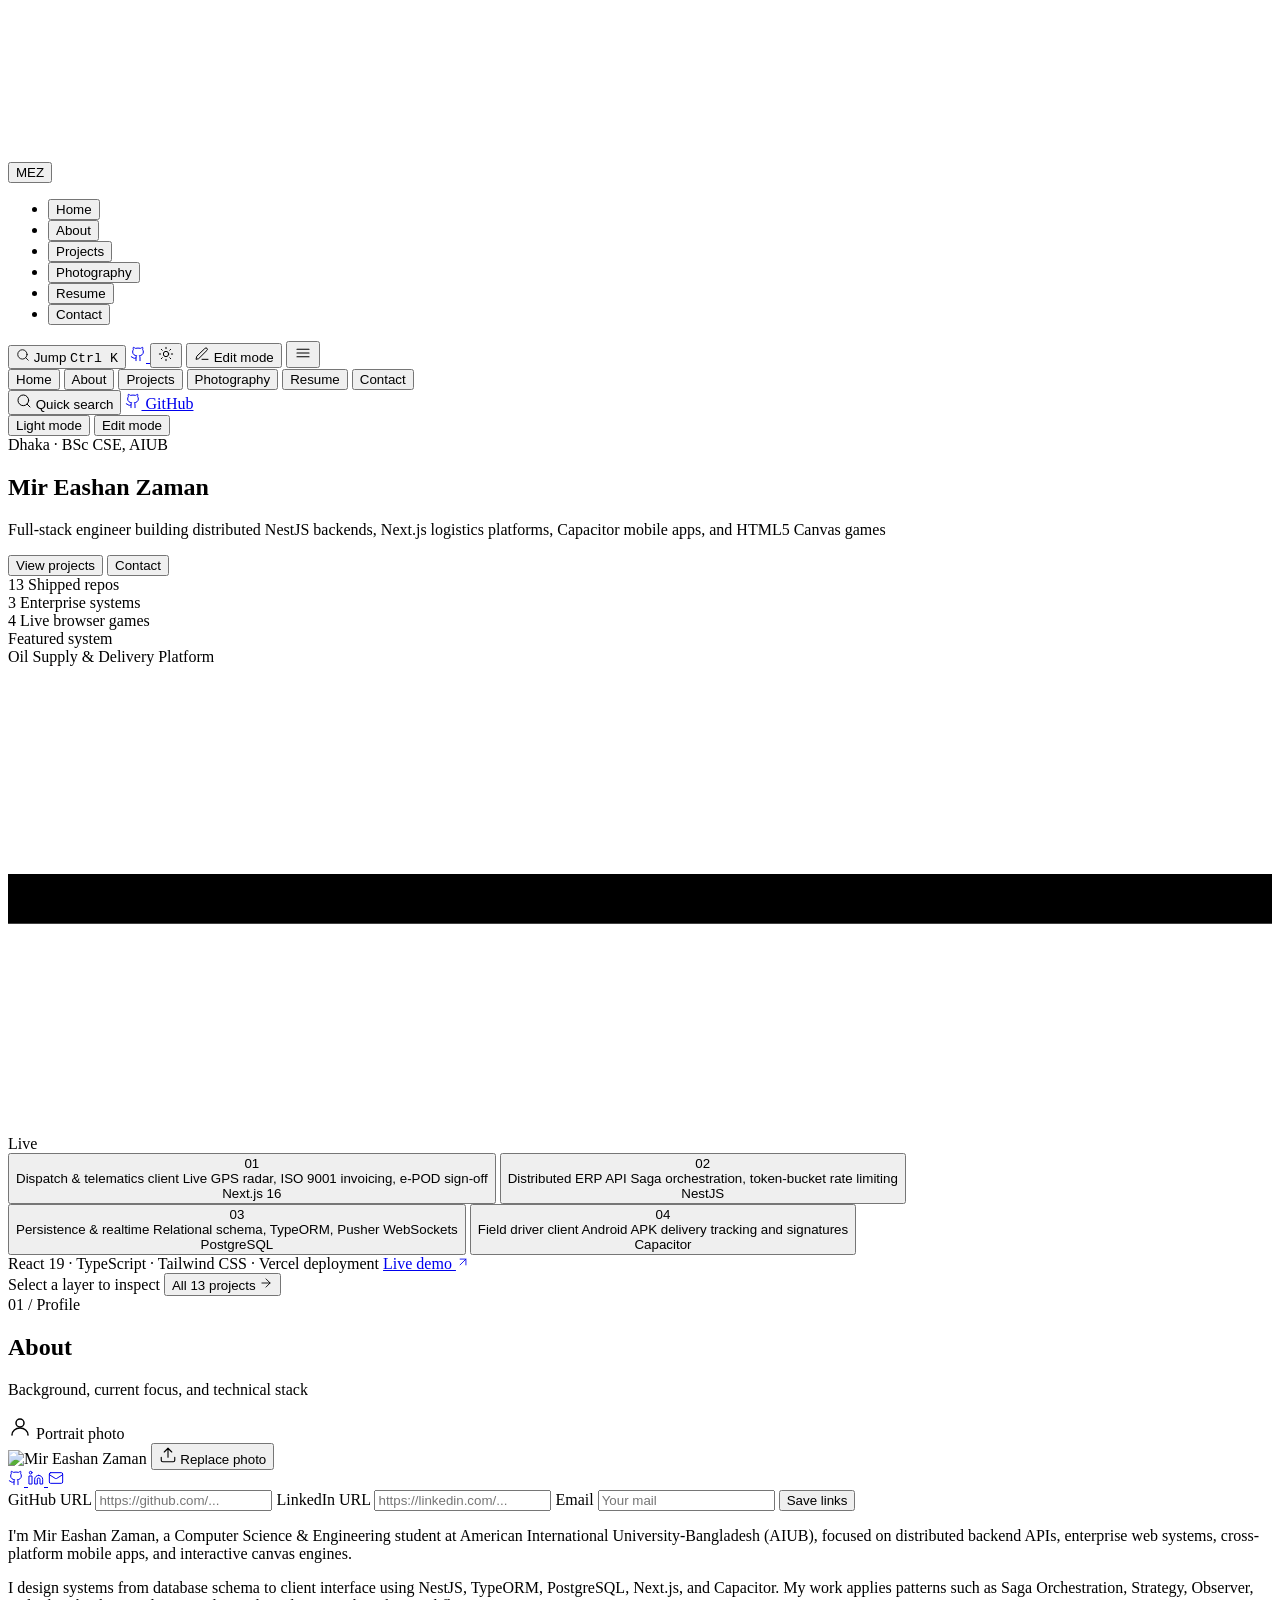
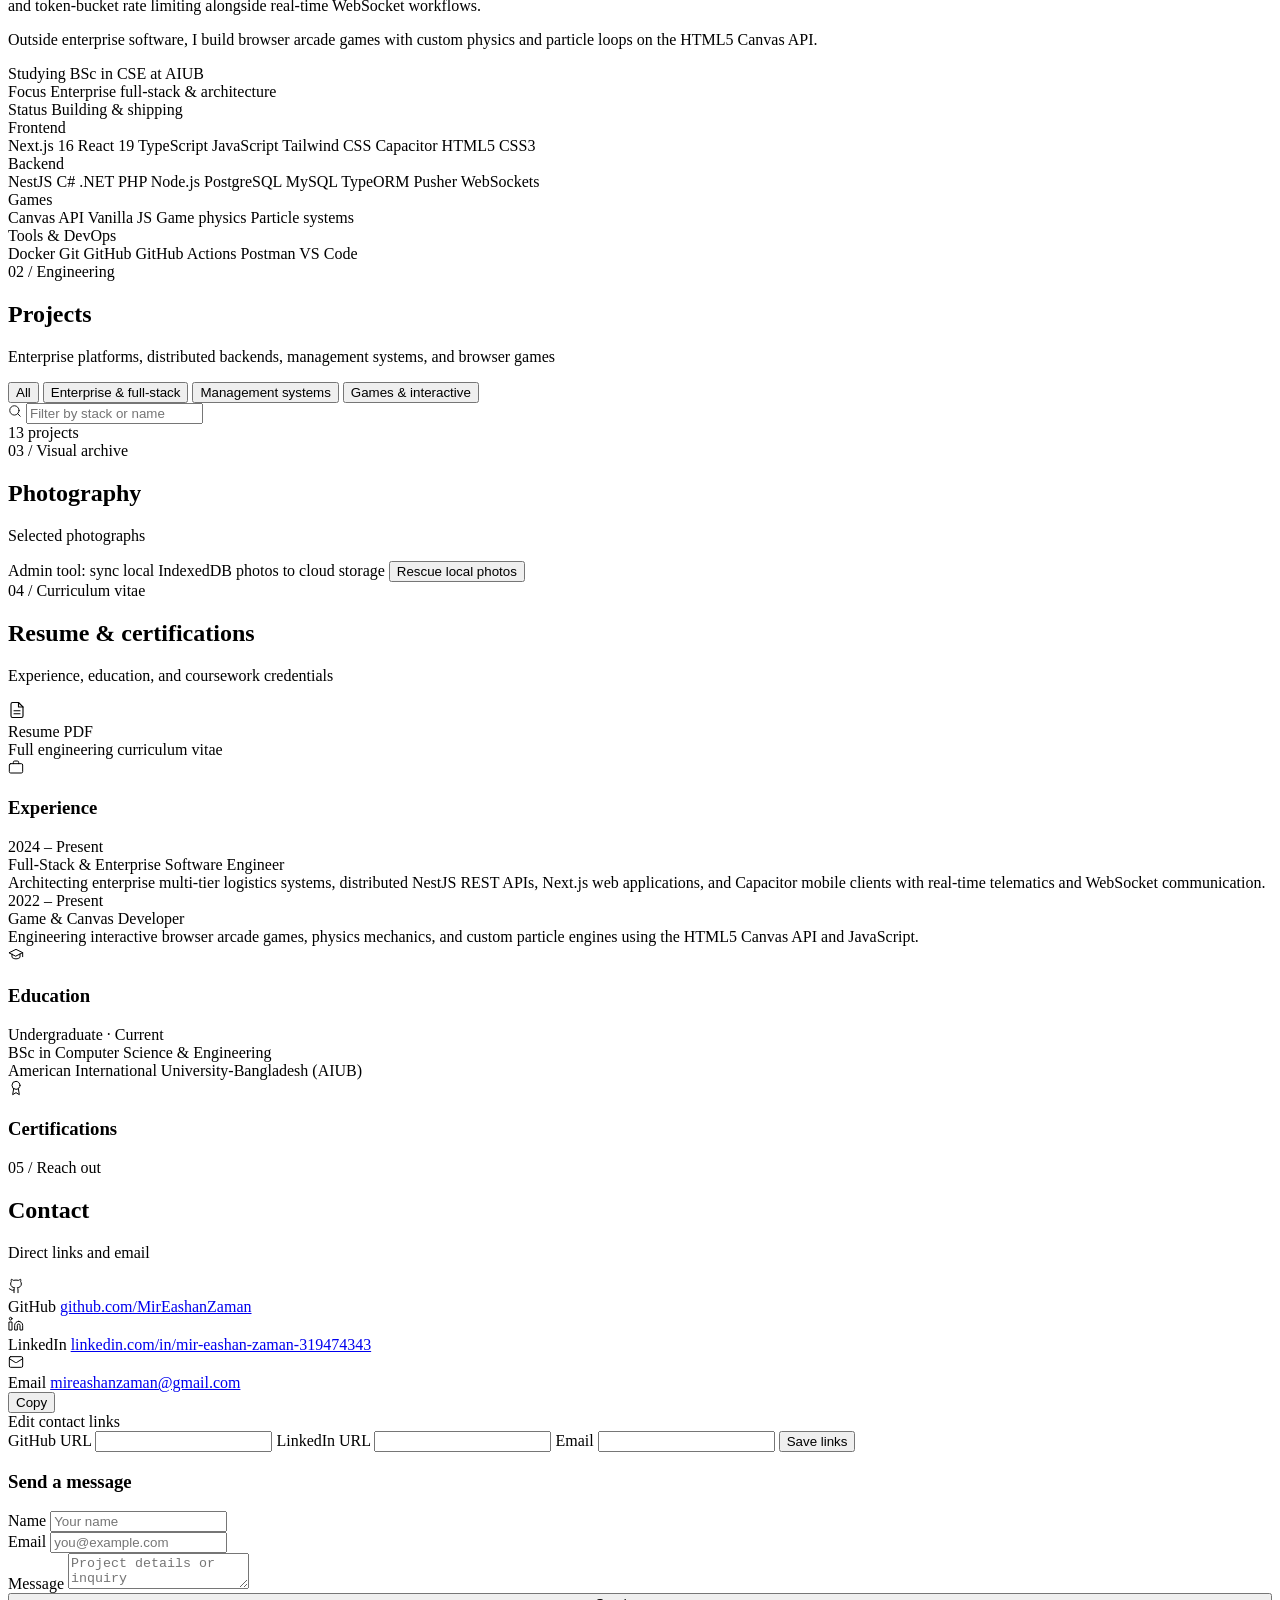
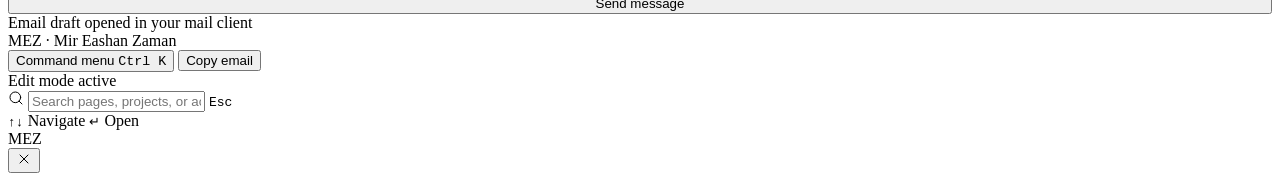
==== commit 0cdae440: "Update index.html" ====
--- a/index.html
+++ b/index.html
@@ -10,2386 +10,9 @@
     <link
         href="https://fonts.googleapis.com/css2?family=IBM+Plex+Mono:wght@400;500&family=IBM+Plex+Sans:wght@400;500;600&display=swap"
         rel="stylesheet" />
-    <!-- HEIC Conversion Library -->
+    
     <script src="https://cdn.jsdelivr.net/npm/heic2any@0.0.4/dist/heic2any.min.js" defer></script>
-    <style>
-        *,
-        *::before,
-        *::after {
-            box-sizing: border-box;
-            margin: 0;
-            padding: 0;
-        }
-
-        :root {
-            /* Ink-tinted dark neutral ramp */
-            --bg: #0b0d11;
-            --surface: #12151c;
-            --raised: #191d26;
-            --border: rgba(238, 240, 245, 0.08);
-            --border-strong: rgba(238, 240, 245, 0.16);
-            --text: #eef0f5;
-            --text-secondary: #a1a8b8;
-            --muted: #788094;
-            --accent: #2dd4bf;
-            --accent-dim: rgba(45, 212, 191, 0.12);
-            --accent-border: rgba(45, 212, 191, 0.28);
-            --spotlight: rgba(45, 212, 191, 0.06);
-            --btn-primary-bg: #eef0f5;
-            --btn-primary-text: #0b0d11;
-            --btn-primary-hover: #ffffff;
-            --positive: #4cc38a;
-            --negative: #e5484d;
-            --negative-dim: rgba(229, 72, 77, 0.12);
-            --nav-bg: rgba(11, 13, 17, 0.86);
-            --highlight-top: inset 0 1px 0 rgba(255, 255, 255, 0.08);
-            --shadow-sm: none;
-            --shadow-md: 0 16px 40px rgba(0, 0, 0, 0.36);
-
-            --radius-sm: 6px;
-            --radius-md: 8px;
-            --radius-lg: 16px;
-
-            --font: 'IBM Plex Sans', -apple-system, BlinkMacSystemFont, sans-serif;
-            --font-mono: 'IBM Plex Mono', ui-monospace, SFMono-Regular, monospace;
-
-            --ease: cubic-bezier(0.22, 1, 0.36, 1);
-            --t-fast: 150ms;
-            --t-med: 220ms;
-            --t-enter: 320ms;
-        }
-
-        body.light-mode {
-            --bg: #f5f7fa;
-            --surface: #ffffff;
-            --raised: #eceff4;
-            --border: rgba(17, 24, 39, 0.08);
-            --border-strong: rgba(17, 24, 39, 0.16);
-            --text: #111827;
-            --text-secondary: #4b5565;
-            --muted: #646e82;
-            --accent: #0f766e;
-            --accent-dim: rgba(15, 118, 110, 0.08);
-            --accent-border: rgba(15, 118, 110, 0.24);
-            --spotlight: rgba(15, 118, 110, 0.045);
-            --btn-primary-bg: #111827;
-            --btn-primary-text: #ffffff;
-            --btn-primary-hover: #1f2937;
-            --positive: #16a34a;
-            --negative: #dc2626;
-            --negative-dim: rgba(220, 38, 38, 0.08);
-            --nav-bg: rgba(245, 247, 250, 0.9);
-            --highlight-top: none;
-            --shadow-sm: 0 1px 2px rgba(17, 24, 39, 0.05);
-            --shadow-md: 0 12px 32px rgba(17, 24, 39, 0.08);
-        }
-
-        html {
-            font-size: 16px;
-            -webkit-font-smoothing: antialiased;
-        }
-
-        body {
-            background-color: var(--bg);
-            color: var(--text);
-            font-family: var(--font);
-            font-size: 0.9375rem;
-            line-height: 1.5;
-            min-height: 100vh;
-            overflow-x: hidden;
-            transition: background-color var(--t-med) var(--ease), color var(--t-med) var(--ease);
-        }
-
-        h1,
-        h2,
-        h3,
-        h4 {
-            font-weight: 500;
-            color: var(--text);
-        }
-
-        a {
-            color: inherit;
-            text-decoration: none;
-        }
-
-        button,
-        input,
-        textarea {
-            font-family: var(--font);
-        }
-
-        :focus-visible {
-            outline: 2px solid var(--accent);
-            outline-offset: 2px;
-        }
-
-        .mono {
-            font-family: var(--font-mono);
-            font-variant-numeric: tabular-nums;
-        }
-
-        kbd {
-            display: inline-flex;
-            align-items: center;
-            justify-content: center;
-            min-width: 20px;
-            height: 20px;
-            padding: 0 6px;
-            border-radius: 4px;
-            background-color: var(--bg);
-            border: 1px solid var(--border-strong);
-            font-family: var(--font-mono);
-            font-size: 0.6875rem;
-            color: var(--muted);
-            line-height: 1;
-        }
-
-        /* ─── SCROLL PROGRESS HAIRLINE ─── */
-        .scroll-bar {
-            position: fixed;
-            top: 0;
-            left: 0;
-            height: 2px;
-            width: 100%;
-            background-color: var(--accent);
-            transform-origin: 0 50%;
-            transform: scaleX(0);
-            z-index: 250;
-            pointer-events: none;
-            opacity: 0;
-            transition: opacity var(--t-fast) var(--ease);
-        }
-
-        .scroll-bar.visible {
-            opacity: 1;
-        }
-
-        /* ─── NAVIGATION ─── */
-        nav {
-            position: fixed;
-            top: 0;
-            left: 0;
-            right: 0;
-            z-index: 100;
-            height: 64px;
-            background-color: var(--nav-bg);
-            backdrop-filter: blur(12px);
-            border-bottom: 1px solid var(--border);
-            transition: background-color var(--t-med) var(--ease), border-color var(--t-med) var(--ease);
-        }
-
-        .nav-inner {
-            max-width: 1120px;
-            height: 100%;
-            margin: 0 auto;
-            padding: 0 24px;
-            display: flex;
-            align-items: center;
-            justify-content: space-between;
-            gap: 16px;
-        }
-
-        .logo {
-            display: inline-flex;
-            align-items: center;
-            gap: 8px;
-            font-family: var(--font-mono);
-            font-size: 0.9375rem;
-            font-weight: 500;
-            color: var(--text);
-            background: none;
-            border: none;
-            cursor: pointer;
-            padding: 4px 0;
-            letter-spacing: 0.02em;
-        }
-
-        .logo-mark {
-            width: 8px;
-            height: 8px;
-            border-radius: 2px;
-            background-color: var(--accent);
-            flex-shrink: 0;
-        }
-
-        .nav-links {
-            position: relative;
-            display: flex;
-            align-items: center;
-            gap: 4px;
-            list-style: none;
-            padding: 4px;
-            border-radius: 10px;
-            background-color: var(--surface);
-            border: 1px solid var(--border);
-        }
-
-        .nav-indicator {
-            position: absolute;
-            top: 4px;
-            left: 4px;
-            height: 32px;
-            width: 0;
-            border-radius: var(--radius-sm);
-            background-color: var(--raised);
-            border: 1px solid var(--border);
-            box-shadow: var(--highlight-top);
-            pointer-events: none;
-            z-index: 0;
-            opacity: 0;
-        }
-
-        .nav-links li {
-            position: relative;
-            z-index: 1;
-        }
-
-        .nav-links button {
-            height: 32px;
-            padding: 0 12px;
-            border-radius: var(--radius-sm);
-            font-size: 0.8125rem;
-            font-weight: 400;
-            color: var(--text-secondary);
-            background: transparent;
-            border: none;
-            cursor: pointer;
-            transition: color var(--t-fast) var(--ease);
-        }
-
-        .nav-links button:hover {
-            color: var(--text);
-        }
-
-        .nav-links button.active {
-            color: var(--text);
-            font-weight: 500;
-        }
-
-        .nav-right {
-            display: flex;
-            align-items: center;
-            gap: 8px;
-        }
-
-        .cmd-trigger {
-            display: inline-flex;
-            align-items: center;
-            gap: 8px;
-            height: 36px;
-            padding: 0 10px 0 12px;
-            border-radius: var(--radius-md);
-            border: 1px solid var(--border);
-            background-color: var(--surface);
-            color: var(--muted);
-            font-size: 0.8125rem;
-            cursor: pointer;
-            box-shadow: var(--shadow-sm);
-            transition: color var(--t-fast) var(--ease), border-color var(--t-fast) var(--ease), background-color var(--t-fast) var(--ease);
-        }
-
-        .cmd-trigger:hover {
-            color: var(--text);
-            border-color: var(--border-strong);
-            background-color: var(--raised);
-        }
-
-        .icon-btn {
-            width: 36px;
-            height: 36px;
-            border-radius: var(--radius-md);
-            border: 1px solid var(--border);
-            background-color: var(--surface);
-            color: var(--text-secondary);
-            cursor: pointer;
-            display: inline-flex;
-            align-items: center;
-            justify-content: center;
-            box-shadow: var(--shadow-sm);
-            transition: color var(--t-fast) var(--ease), border-color var(--t-fast) var(--ease), background-color var(--t-fast) var(--ease), transform var(--t-fast) var(--ease);
-        }
-
-        .icon-btn:hover {
-            color: var(--text);
-            border-color: var(--border-strong);
-            background-color: var(--raised);
-        }
-
-        .icon-btn:active {
-            transform: scale(0.97);
-        }
-
-        .btn-edit {
-            display: inline-flex;
-            align-items: center;
-            gap: 8px;
-            height: 36px;
-            padding: 0 12px;
-            border-radius: var(--radius-md);
-            border: 1px solid var(--border);
-            background-color: var(--surface);
-            color: var(--text-secondary);
-            font-size: 0.8125rem;
-            font-weight: 500;
-            cursor: pointer;
-            box-shadow: var(--shadow-sm);
-            transition: color var(--t-fast) var(--ease), border-color var(--t-fast) var(--ease), background-color var(--t-fast) var(--ease), transform var(--t-fast) var(--ease);
-        }
-
-        .btn-edit:hover {
-            color: var(--text);
-            border-color: var(--border-strong);
-            background-color: var(--raised);
-        }
-
-        .btn-edit:active {
-            transform: scale(0.98);
-        }
-
-        .btn-edit.on {
-            border-color: var(--accent-border);
-            color: var(--accent);
-            background-color: var(--accent-dim);
-        }
-
-        .hamburger {
-            display: none;
-            width: 36px;
-            height: 36px;
-            border-radius: var(--radius-md);
-            border: 1px solid var(--border);
-            background-color: var(--surface);
-            color: var(--text);
-            cursor: pointer;
-            align-items: center;
-            justify-content: center;
-            transition: background-color var(--t-fast) var(--ease), border-color var(--t-fast) var(--ease);
-        }
-
-        .hamburger:hover {
-            background-color: var(--raised);
-            border-color: var(--border-strong);
-        }
-
-        .mobile-menu {
-            display: none;
-            position: fixed;
-            top: 64px;
-            left: 0;
-            right: 0;
-            background-color: var(--surface);
-            border-bottom: 1px solid var(--border);
-            flex-direction: column;
-            padding: 16px 24px 20px;
-            gap: 4px;
-            z-index: 99;
-            box-shadow: var(--shadow-md);
-        }
-
-        .mobile-menu.open {
-            display: flex;
-        }
-
-        .mobile-menu button,
-        .mobile-menu a {
-            height: 40px;
-            padding: 0 12px;
-            border-radius: var(--radius-md);
-            font-size: 0.9375rem;
-            font-weight: 400;
-            color: var(--text-secondary);
-            background: transparent;
-            border: 1px solid transparent;
-            cursor: pointer;
-            display: flex;
-            align-items: center;
-            gap: 8px;
-            text-align: left;
-            transition: background-color var(--t-fast) var(--ease), color var(--t-fast) var(--ease);
-        }
-
-        .mobile-menu button:hover,
-        .mobile-menu a:hover {
-            background-color: var(--raised);
-            color: var(--text);
-        }
-
-        .mobile-menu button.active {
-            background-color: var(--raised);
-            border-color: var(--border);
-            color: var(--text);
-            font-weight: 500;
-        }
-
-        .mobile-menu-sep {
-            height: 1px;
-            background-color: var(--border);
-            margin: 8px 0;
-        }
-
-        .mobile-menu-actions {
-            display: flex;
-            gap: 8px;
-            padding-top: 4px;
-        }
-
-        .mobile-menu-actions .btn-edit {
-            flex: 1;
-            justify-content: center;
-        }
-
-        /* ─── LIVE AMBIENT MESH CANVAS ─── */
-        #ambient-canvas {
-            position: fixed;
-            inset: 0;
-            width: 100%;
-            height: 100%;
-            z-index: 0;
-            pointer-events: none;
-        }
-
-        /* ─── SPOTLIGHT & 3D TILT SURFACE ─── */
-        .spotlight-card {
-            position: relative;
-            overflow: hidden;
-            transform-style: preserve-3d;
-            will-change: transform;
-        }
-
-        .spotlight-card::before {
-            content: '';
-            position: absolute;
-            inset: 0;
-            border-radius: inherit;
-            padding: 1px;
-            background: radial-gradient(320px circle at var(--mx, -400px) var(--my, -400px), var(--accent-border), transparent 60%);
-            -webkit-mask: linear-gradient(#fff 0 0) content-box, linear-gradient(#fff 0 0);
-            -webkit-mask-composite: xor;
-            mask-composite: exclude;
-            pointer-events: none;
-            opacity: 0;
-            transition: opacity var(--t-med) var(--ease);
-        }
-
-        .spotlight-card::after {
-            content: '';
-            position: absolute;
-            inset: 0;
-            border-radius: inherit;
-            background: radial-gradient(420px circle at var(--mx, -400px) var(--my, -400px), var(--spotlight), transparent 65%);
-            pointer-events: none;
-            opacity: 0;
-            transition: opacity var(--t-med) var(--ease);
-        }
-
-        .spotlight-card:hover::before,
-        .spotlight-card:hover::after {
-            opacity: 1;
-        }
-
-        /* ─── LIVE TELEMETRY & DATA FLOW ─── */
-        .live-pulse {
-            position: relative;
-        }
-
-        .live-pulse::after {
-            content: '';
-            position: absolute;
-            inset: -3px;
-            border-radius: 50%;
-            border: 1.5px solid var(--accent);
-            animation: liveRing 2.2s cubic-bezier(0.22, 1, 0.36, 1) infinite;
-        }
-
-        @keyframes liveRing {
-            0% {
-                transform: scale(0.85);
-                opacity: 0.85;
-            }
-            70% {
-                transform: scale(2.1);
-                opacity: 0;
-            }
-            100% {
-                transform: scale(2.1);
-                opacity: 0;
-            }
-        }
-
-        .arch-live-spark {
-            display: block;
-            width: 38px;
-            height: 14px;
-            color: var(--accent);
-        }
-
-        .arch-flow-wrap {
-            position: relative;
-            padding-left: 16px;
-        }
-
-        .arch-rail {
-            position: absolute;
-            left: 3px;
-            top: 18px;
-            bottom: 18px;
-            width: 2px;
-            background: var(--border-strong);
-            border-radius: 2px;
-            overflow: hidden;
-        }
-
-        .arch-packet {
-            position: absolute;
-            left: 0;
-            top: -36px;
-            width: 2px;
-            height: 36px;
-            background: linear-gradient(to bottom, transparent, var(--accent), transparent);
-            animation: packetFlow 2.6s cubic-bezier(0.4, 0, 0.2, 1) infinite;
-        }
-
-        .arch-packet.p2 {
-            animation-delay: 1.3s;
-        }
-
-        @keyframes packetFlow {
-            0% {
-                transform: translateY(0);
-                opacity: 0;
-            }
-            15% {
-                opacity: 1;
-            }
-            85% {
-                opacity: 1;
-            }
-            100% {
-                transform: translateY(290px);
-                opacity: 0;
-            }
-        }
-
-        .arch-inspector {
-            position: relative;
-            overflow: hidden;
-        }
-
-        .arch-progress {
-            position: absolute;
-            left: 0;
-            bottom: 0;
-            height: 2px;
-            width: 100%;
-            background-color: var(--accent);
-            transform-origin: 0 50%;
-            transform: scaleX(0);
-            opacity: 0.7;
-        }
-
-        /* ─── APP / PAGES ─── */
-        #app {
-            position: relative;
-            z-index: 1;
-            padding-top: 64px;
-            min-height: calc(100vh - 64px);
-            display: flex;
-            flex-direction: column;
-        }
-
-        .page {
-            display: none;
-            flex: 1;
-        }
-
-        .page.active {
-            display: block;
-        }
-
-        #page-home.active {
-            display: flex;
-            align-items: center;
-        }
-
-        .container {
-            width: 100%;
-            max-width: 1120px;
-            margin: 0 auto;
-            padding: 0 24px;
-        }
-
-        /* ─── EDIT MODE INDICATOR ─── */
-        .edit-bar {
-            position: fixed;
-            bottom: 24px;
-            right: 24px;
-            z-index: 200;
-            background-color: var(--surface);
-            color: var(--text);
-            border: 1px solid var(--accent-border);
-            padding: 8px 16px;
-            border-radius: var(--radius-md);
-            font-family: var(--font-mono);
-            font-size: 0.75rem;
-            font-weight: 500;
-            display: none;
-            align-items: center;
-            gap: 8px;
-            box-shadow: var(--shadow-md);
-        }
-
-        .edit-bar.show {
-            display: flex;
-        }
-
-        .status-dot {
-            width: 8px;
-            height: 8px;
-            border-radius: 50%;
-            background-color: var(--accent);
-            flex-shrink: 0;
-        }
-
-        [data-f] {
-            border-radius: 4px;
-            transition: outline-color var(--t-fast) var(--ease), background-color var(--t-fast) var(--ease);
-        }
-
-        body.editing [data-f] {
-            outline: 1px dashed var(--accent-border);
-            outline-offset: 2px;
-            cursor: text;
-        }
-
-        body.editing [data-f]:focus {
-            outline: 1.5px solid var(--accent);
-            background-color: var(--accent-dim);
-        }
-
-        /* ─── BUTTONS ─── */
-        .btn {
-            display: inline-flex;
-            align-items: center;
-            justify-content: center;
-            gap: 8px;
-            height: 44px;
-            padding: 0 20px;
-            border-radius: var(--radius-md);
-            font-size: 0.875rem;
-            font-weight: 500;
-            cursor: pointer;
-            border: 1px solid transparent;
-            text-decoration: none;
-            transition: background-color var(--t-fast) var(--ease), border-color var(--t-fast) var(--ease), color var(--t-fast) var(--ease), transform var(--t-fast) var(--ease);
-        }
-
-        .btn:active {
-            transform: scale(0.98);
-        }
-
-        .btn-p {
-            background-color: var(--btn-primary-bg);
-            color: var(--btn-primary-text);
-            box-shadow: var(--shadow-sm);
-        }
-
-        .btn-p:hover {
-            background-color: var(--btn-primary-hover);
-        }
-
-        .btn-o {
-            background-color: var(--surface);
-            color: var(--text);
-            border-color: var(--border);
-            box-shadow: var(--shadow-sm);
-        }
-
-        .btn-o:hover {
-            border-color: var(--border-strong);
-            background-color: var(--raised);
-        }
-
-        .btn-s {
-            height: 36px;
-            padding: 0 12px;
-            font-size: 0.8125rem;
-        }
-
-        .btn-d {
-            height: 32px;
-            padding: 0 12px;
-            border-radius: var(--radius-sm);
-            background-color: var(--negative-dim);
-            color: var(--negative);
-            border: 1px solid rgba(229, 72, 77, 0.28);
-            font-size: 0.75rem;
-            font-weight: 500;
-            cursor: pointer;
-            transition: background-color var(--t-fast) var(--ease), border-color var(--t-fast) var(--ease);
-        }
-
-        .btn-d:hover {
-            background-color: var(--negative);
-            color: #ffffff;
-            border-color: var(--negative);
-        }
-
-        .btn:disabled {
-            opacity: 0.5;
-            cursor: not-allowed;
-        }
-
-        /* ─── HOME (ASYMMETRIC SPLIT) ─── */
-        .hero-wrap {
-            width: 100%;
-            max-width: 1120px;
-            margin: 0 auto;
-            padding: 48px 24px 64px;
-            display: grid;
-            grid-template-columns: 1.02fr 0.98fr;
-            gap: 48px;
-            align-items: center;
-        }
-
-        .hero-copy {
-            display: flex;
-            flex-direction: column;
-            align-items: flex-start;
-            gap: 20px;
-        }
-
-        .hero-meta {
-            display: inline-flex;
-            align-items: center;
-            gap: 8px;
-            font-family: var(--font-mono);
-            font-size: 0.75rem;
-            color: var(--muted);
-        }
-
-        .hero-name {
-            font-size: clamp(2.5rem, 5vw, 3.75rem);
-            font-weight: 500;
-            letter-spacing: -0.025em;
-            line-height: 1.06;
-            color: var(--text);
-        }
-
-        .hero-sub {
-            font-size: 1.0625rem;
-            line-height: 1.65;
-            color: var(--text-secondary);
-            max-width: 34rem;
-            font-weight: 400;
-        }
-
-        .hero-ctas {
-            display: flex;
-            gap: 12px;
-            flex-wrap: wrap;
-            padding-top: 4px;
-        }
-
-        .hero-facts {
-            display: grid;
-            grid-template-columns: repeat(3, minmax(0, 1fr));
-            gap: 20px;
-            padding-top: 20px;
-            margin-top: 8px;
-            border-top: 1px solid var(--border);
-            width: 100%;
-        }
-
-        .hero-fact {
-            display: flex;
-            flex-direction: column;
-            gap: 4px;
-        }
-
-        .hero-fact-val {
-            font-family: var(--font-mono);
-            font-size: 1.25rem;
-            font-weight: 500;
-            color: var(--text);
-            font-variant-numeric: tabular-nums;
-        }
-
-        .hero-fact-lbl {
-            font-size: 0.8125rem;
-            color: var(--muted);
-        }
-
-        /* Interactive Architecture Inspector Panel */
-        .arch-panel {
-            background-color: var(--surface);
-            border: 1px solid var(--border);
-            border-radius: var(--radius-lg);
-            padding: 24px;
-            display: flex;
-            flex-direction: column;
-            gap: 16px;
-            box-shadow: var(--shadow-md);
-        }
-
-        .arch-head {
-            display: flex;
-            align-items: center;
-            justify-content: space-between;
-            gap: 12px;
-            padding-bottom: 16px;
-            border-bottom: 1px solid var(--border);
-        }
-
-        .arch-title-group {
-            display: flex;
-            flex-direction: column;
-            gap: 4px;
-        }
-
-        .arch-kicker {
-            font-family: var(--font-mono);
-            font-size: 0.75rem;
-            color: var(--accent);
-        }
-
-        .arch-title {
-            font-size: 1rem;
-            font-weight: 500;
-            color: var(--text);
-        }
-
-        .arch-live {
-            display: inline-flex;
-            align-items: center;
-            gap: 6px;
-            font-family: var(--font-mono);
-            font-size: 0.75rem;
-            color: var(--text-secondary);
-            padding: 4px 10px;
-            border-radius: var(--radius-sm);
-            background-color: var(--raised);
-            border: 1px solid var(--border);
-            white-space: nowrap;
-        }
-
-        .arch-flow {
-            display: flex;
-            flex-direction: column;
-            gap: 8px;
-        }
-
-        .arch-node {
-            width: 100%;
-            text-align: left;
-            display: grid;
-            grid-template-columns: 28px 1fr auto;
-            align-items: center;
-            gap: 12px;
-            padding: 12px 16px;
-            border-radius: var(--radius-md);
-            background-color: var(--raised);
-            border: 1px solid var(--border);
-            cursor: pointer;
-            transition: border-color var(--t-fast) var(--ease), background-color var(--t-fast) var(--ease);
-        }
-
-        .arch-node:hover {
-            border-color: var(--border-strong);
-        }
-
-        .arch-node.selected {
-            border-color: var(--accent-border);
-            background-color: var(--accent-dim);
-            box-shadow: var(--highlight-top);
-        }
-
-        .arch-node-idx {
-            font-family: var(--font-mono);
-            font-size: 0.75rem;
-            color: var(--muted);
-        }
-
-        .arch-node.selected .arch-node-idx {
-            color: var(--accent);
-        }
-
-        .arch-node-main {
-            display: flex;
-            flex-direction: column;
-            gap: 2px;
-        }
-
-        .arch-node-name {
-            font-size: 0.875rem;
-            font-weight: 500;
-            color: var(--text);
-        }
-
-        .arch-node-detail {
-            font-size: 0.75rem;
-            color: var(--text-secondary);
-        }
-
-        .arch-node-tag {
-            font-family: var(--font-mono);
-            font-size: 0.75rem;
-            color: var(--muted);
-        }
-
-        .arch-node.selected .arch-node-tag {
-            color: var(--text);
-        }
-
-        .arch-inspector {
-            padding: 12px 16px;
-            border-radius: var(--radius-md);
-            background-color: var(--bg);
-            border: 1px solid var(--border);
-            display: flex;
-            align-items: center;
-            justify-content: space-between;
-            gap: 12px;
-            min-height: 52px;
-        }
-
-        .arch-spec {
-            font-family: var(--font-mono);
-            font-size: 0.75rem;
-            color: var(--text-secondary);
-            line-height: 1.5;
-        }
-
-        .arch-footer {
-            display: flex;
-            align-items: center;
-            justify-content: space-between;
-            gap: 12px;
-            padding-top: 12px;
-            border-top: 1px solid var(--border);
-            font-size: 0.8125rem;
-            color: var(--muted);
-        }
-
-        .arch-link {
-            display: inline-flex;
-            align-items: center;
-            gap: 6px;
-            color: var(--accent);
-            font-weight: 500;
-            background: none;
-            border: none;
-            cursor: pointer;
-            font-size: 0.8125rem;
-            padding: 0;
-            white-space: nowrap;
-            transition: opacity var(--t-fast) var(--ease);
-        }
-
-        .arch-link:hover {
-            opacity: 0.8;
-        }
-
-        /* ─── PAGE HEADER ─── */
-        .ph {
-            padding: 48px 0 32px;
-            border-bottom: 1px solid var(--border);
-            margin-bottom: 32px;
-            display: flex;
-            flex-direction: column;
-            gap: 8px;
-        }
-
-        .ph-kicker {
-            font-family: var(--font-mono);
-            font-size: 0.75rem;
-            color: var(--muted);
-        }
-
-        .ph h2 {
-            font-size: clamp(1.75rem, 3.5vw, 2.25rem);
-            font-weight: 500;
-            letter-spacing: -0.015em;
-            line-height: 1.15;
-        }
-
-        .ph p {
-            color: var(--text-secondary);
-            max-width: 40rem;
-            font-size: 0.9375rem;
-        }
-
-        /* ─── ABOUT ─── */
-        .about-grid {
-            display: grid;
-            grid-template-columns: 240px 1fr;
-            gap: 48px;
-            padding-bottom: 64px;
-            align-items: start;
-        }
-
-        .photo-col {
-            display: flex;
-            flex-direction: column;
-            gap: 16px;
-        }
-
-        .photo-box {
-            width: 240px;
-            height: 280px;
-            border-radius: var(--radius-lg);
-            border: 1px solid var(--border);
-            background-color: var(--surface);
-            overflow: hidden;
-            position: relative;
-            display: flex;
-            align-items: center;
-            justify-content: center;
-            box-shadow: var(--shadow-sm);
-        }
-
-        .photo-box img {
-            width: 100%;
-            height: 100%;
-            object-fit: cover;
-            display: none;
-        }
-
-        .photo-box img.show {
-            display: block;
-        }
-
-        .photo-ph {
-            display: flex;
-            flex-direction: column;
-            align-items: center;
-            gap: 12px;
-            color: var(--muted);
-            font-size: 0.8125rem;
-            text-align: center;
-            padding: 24px;
-        }
-
-        .photo-overlay {
-            display: none;
-            position: absolute;
-            inset: 0;
-            background: rgba(11, 13, 17, 0.72);
-            align-items: center;
-            justify-content: center;
-            cursor: pointer;
-            color: #ffffff;
-            flex-direction: column;
-            gap: 8px;
-            font-size: 0.8125rem;
-            border: none;
-            width: 100%;
-        }
-
-        body.editing .photo-box:hover .photo-overlay,
-        body.editing .photo-box:focus-within .photo-overlay {
-            display: flex;
-        }
-
-        .socials {
-            display: flex;
-            gap: 8px;
-        }
-
-        .soc {
-            display: inline-flex;
-            align-items: center;
-            justify-content: center;
-            width: 36px;
-            height: 36px;
-            border-radius: var(--radius-md);
-            border: 1px solid var(--border);
-            background-color: var(--surface);
-            color: var(--text-secondary);
-            transition: border-color var(--t-fast) var(--ease), color var(--t-fast) var(--ease), background-color var(--t-fast) var(--ease);
-        }
-
-        .soc:hover {
-            border-color: var(--border-strong);
-            color: var(--text);
-            background-color: var(--raised);
-        }
-
-        .about-right {
-            display: flex;
-            flex-direction: column;
-            gap: 24px;
-        }
-
-        .about-bio {
-            display: flex;
-            flex-direction: column;
-            gap: 16px;
-        }
-
-        .about-bio p {
-            color: var(--text-secondary);
-            line-height: 1.7;
-            font-size: 0.9375rem;
-            max-width: 64ch;
-        }
-
-        .cur-card {
-            background-color: var(--surface);
-            border: 1px solid var(--border);
-            border-radius: var(--radius-lg);
-            padding: 20px 24px;
-            display: grid;
-            grid-template-columns: repeat(3, 1fr);
-            gap: 20px;
-            box-shadow: var(--shadow-sm);
-        }
-
-        .cur-item {
-            display: flex;
-            flex-direction: column;
-            gap: 4px;
-        }
-
-        .cur-item label {
-            font-family: var(--font-mono);
-            font-size: 0.75rem;
-            color: var(--muted);
-        }
-
-        .cur-item span {
-            font-size: 0.875rem;
-            font-weight: 500;
-            color: var(--text);
-        }
-
-        .stack-g {
-            display: flex;
-            flex-direction: column;
-            gap: 12px;
-            padding-top: 8px;
-        }
-
-        .stack-row {
-            display: grid;
-            grid-template-columns: 120px 1fr;
-            align-items: baseline;
-            gap: 12px;
-        }
-
-        .stack-lbl {
-            font-family: var(--font-mono);
-            font-size: 0.75rem;
-            color: var(--muted);
-        }
-
-        .stack-badges {
-            display: flex;
-            flex-wrap: wrap;
-            gap: 8px;
-        }
-
-        .badge {
-            display: inline-flex;
-            align-items: center;
-            padding: 4px 10px;
-            border-radius: var(--radius-sm);
-            font-size: 0.8125rem;
-            font-weight: 400;
-            background-color: var(--surface);
-            border: 1px solid var(--border);
-            color: var(--text-secondary);
-        }
-
-        .soc-edit {
-            display: none;
-            flex-direction: column;
-            gap: 8px;
-            width: 100%;
-            background-color: var(--surface);
-            border: 1px solid var(--border);
-            border-radius: var(--radius-lg);
-            padding: 16px;
-        }
-
-        .soc-edit label {
-            font-size: 0.75rem;
-            color: var(--muted);
-        }
-
-        .soc-edit input {
-            width: 100%;
-            height: 36px;
-            background-color: var(--bg);
-            border: 1px solid var(--border);
-            border-radius: var(--radius-md);
-            color: var(--text);
-            padding: 0 12px;
-            font-size: 0.8125rem;
-        }
-
-        /* ─── PROJECTS ─── */
-        .filter-bar {
-            display: flex;
-            align-items: center;
-            justify-content: space-between;
-            flex-wrap: wrap;
-            gap: 12px;
-            margin-bottom: 24px;
-        }
-
-        .filter-tabs {
-            position: relative;
-            display: inline-flex;
-            gap: 4px;
-            flex-wrap: wrap;
-            padding: 4px;
-            border-radius: 10px;
-            background-color: var(--surface);
-            border: 1px solid var(--border);
-        }
-
-        .tab-indicator {
-            position: absolute;
-            top: 4px;
-            left: 4px;
-            height: 32px;
-            width: 0;
-            border-radius: var(--radius-sm);
-            background-color: var(--accent-dim);
-            border: 1px solid var(--accent-border);
-            pointer-events: none;
-            z-index: 0;
-            opacity: 0;
-        }
-
-        .tab {
-            position: relative;
-            z-index: 1;
-            height: 32px;
-            padding: 0 12px;
-            border-radius: var(--radius-sm);
-            border: none;
-            background: transparent;
-            color: var(--text-secondary);
-            font-size: 0.8125rem;
-            font-weight: 400;
-            cursor: pointer;
-            transition: color var(--t-fast) var(--ease);
-        }
-
-        .tab:hover {
-            color: var(--text);
-        }
-
-        .tab.on {
-            color: var(--accent);
-            font-weight: 500;
-        }
-
-        .filter-right {
-            display: flex;
-            align-items: center;
-            gap: 12px;
-        }
-
-        .search-wrap {
-            position: relative;
-            display: flex;
-            align-items: center;
-        }
-
-        .search-wrap svg {
-            position: absolute;
-            left: 10px;
-            color: var(--muted);
-            pointer-events: none;
-        }
-
-        .proj-search {
-            height: 36px;
-            width: 220px;
-            padding: 0 12px 0 32px;
-            border-radius: var(--radius-md);
-            border: 1px solid var(--border);
-            background-color: var(--surface);
-            color: var(--text);
-            font-size: 0.8125rem;
-            transition: border-color var(--t-fast) var(--ease);
-        }
-
-        .proj-search::placeholder {
-            color: var(--muted);
-        }
-
-        .proj-search:focus {
-            outline: none;
-            border-color: var(--accent);
-        }
-
-        .proj-count {
-            font-family: var(--font-mono);
-            font-size: 0.75rem;
-            color: var(--muted);
-            font-variant-numeric: tabular-nums;
-            white-space: nowrap;
-        }
-
-        .proj-grid {
-            display: grid;
-            grid-template-columns: repeat(2, minmax(0, 1fr));
-            gap: 20px;
-            padding-bottom: 64px;
-        }
-
-        .proj-card {
-            background-color: var(--surface);
-            border: 1px solid var(--border);
-            border-radius: var(--radius-lg);
-            padding: 24px;
-            display: flex;
-            flex-direction: column;
-            justify-content: space-between;
-            gap: 20px;
-            box-shadow: var(--shadow-sm);
-            transition: border-color var(--t-fast) var(--ease), background-color var(--t-fast) var(--ease);
-        }
-
-        .proj-card:hover {
-            border-color: var(--border-strong);
-        }
-
-        .proj-card.featured {
-            grid-column: 1 / -1;
-            border-color: var(--accent-border);
-            box-shadow: var(--highlight-top), var(--shadow-sm);
-        }
-
-        .proj-meta {
-            display: flex;
-            align-items: center;
-            justify-content: space-between;
-            gap: 12px;
-            margin-bottom: 8px;
-        }
-
-        .proj-cat {
-            font-family: var(--font-mono);
-            font-size: 0.75rem;
-            color: var(--muted);
-        }
-
-        .proj-card.featured .proj-cat {
-            color: var(--accent);
-        }
-
-        .proj-idx {
-            font-family: var(--font-mono);
-            font-size: 0.75rem;
-            color: var(--muted);
-            font-variant-numeric: tabular-nums;
-        }
-
-        .proj-name {
-            font-size: 1.0625rem;
-            font-weight: 500;
-            color: var(--text);
-            margin-bottom: 8px;
-        }
-
-        .proj-desc {
-            font-size: 0.875rem;
-            color: var(--text-secondary);
-            line-height: 1.6;
-            margin-bottom: 16px;
-            max-width: 68ch;
-        }
-
-        .proj-stack {
-            display: flex;
-            flex-wrap: wrap;
-            gap: 6px;
-        }
-
-        .stag {
-            padding: 2px 8px;
-            border-radius: var(--radius-sm);
-            font-family: var(--font-mono);
-            font-size: 0.75rem;
-            background-color: var(--bg);
-            border: 1px solid var(--border);
-            color: var(--text-secondary);
-        }
-
-        .proj-actions {
-            display: flex;
-            flex-wrap: wrap;
-            align-items: center;
-            gap: 8px;
-            padding-top: 16px;
-            border-top: 1px solid var(--border);
-        }
-
-        .proj-link {
-            height: 32px;
-            padding: 0 12px;
-            border-radius: var(--radius-md);
-            font-size: 0.8125rem;
-            font-weight: 500;
-            display: inline-flex;
-            align-items: center;
-            gap: 6px;
-            border: 1px solid var(--border);
-            background-color: var(--bg);
-            color: var(--text-secondary);
-            transition: border-color var(--t-fast) var(--ease), color var(--t-fast) var(--ease), background-color var(--t-fast) var(--ease);
-        }
-
-        .proj-link:hover {
-            border-color: var(--border-strong);
-            color: var(--text);
-        }
-
-        .proj-link.primary {
-            background-color: var(--btn-primary-bg);
-            color: var(--btn-primary-text);
-            border-color: transparent;
-        }
-
-        .proj-link.primary:hover {
-            background-color: var(--btn-primary-hover);
-        }
-
-        .proj-empty {
-            grid-column: 1 / -1;
-            padding: 48px 24px;
-            text-align: center;
-            border: 1px solid var(--border);
-            border-radius: var(--radius-lg);
-            background-color: var(--surface);
-            color: var(--muted);
-            font-size: 0.875rem;
-        }
-
-        .add-card {
-            border: 1px dashed var(--border-strong);
-            border-radius: var(--radius-lg);
-            display: none;
-            align-items: center;
-            justify-content: center;
-            flex-direction: column;
-            gap: 8px;
-            padding: 32px;
-            cursor: pointer;
-            color: var(--text-secondary);
-            background: transparent;
-            width: 100%;
-            font-size: 0.875rem;
-            font-weight: 500;
-            transition: border-color var(--t-fast) var(--ease), color var(--t-fast) var(--ease);
-        }
-
-        .add-card:hover {
-            border-color: var(--accent);
-            color: var(--accent);
-        }
-
-        body.editing .add-card {
-            display: flex;
-        }
-
-        /* ─── PHOTOGRAPHY ─── */
-        .rescue-row {
-            display: none;
-            margin-bottom: 24px;
-            padding: 16px 20px;
-            border-radius: var(--radius-lg);
-            background-color: var(--surface);
-            border: 1px solid var(--border);
-            align-items: center;
-            justify-content: space-between;
-            gap: 16px;
-        }
-
-        body.editing .rescue-row {
-            display: flex;
-        }
-
-        .rescue-text {
-            font-size: 0.875rem;
-            color: var(--text-secondary);
-        }
-
-        .gal {
-            display: grid;
-            grid-template-columns: repeat(auto-fill, minmax(280px, 1fr));
-            gap: 16px;
-            padding-bottom: 64px;
-        }
-
-        .gal-item {
-            position: relative;
-            border-radius: var(--radius-lg);
-            overflow: hidden;
-            background-color: var(--surface);
-            border: 1px solid var(--border);
-            aspect-ratio: 4 / 3;
-            cursor: pointer;
-            padding: 0;
-            display: block;
-            width: 100%;
-            text-align: left;
-            transition: border-color var(--t-fast) var(--ease);
-        }
-
-        .gal-item:hover {
-            border-color: var(--border-strong);
-        }
-
-        .gal-item img {
-            width: 100%;
-            height: 100%;
-            object-fit: cover;
-            display: block;
-        }
-
-        .gal-cap {
-            position: absolute;
-            bottom: 0;
-            left: 0;
-            right: 0;
-            padding: 12px 16px;
-            background: linear-gradient(transparent, rgba(11, 13, 17, 0.84));
-            font-size: 0.8125rem;
-            color: #eef0f5;
-        }
-
-        .gal-del {
-            position: absolute;
-            top: 8px;
-            right: 8px;
-            background-color: rgba(11, 13, 17, 0.82);
-            color: var(--negative);
-            border: 1px solid rgba(229, 72, 77, 0.35);
-            border-radius: var(--radius-sm);
-            width: 28px;
-            height: 28px;
-            cursor: pointer;
-            display: none;
-            align-items: center;
-            justify-content: center;
-            z-index: 10;
-        }
-
-        body.editing .gal-del {
-            display: flex;
-        }
-
-        .add-photo {
-            border: 1px dashed var(--border-strong);
-            border-radius: var(--radius-lg);
-            display: none;
-            align-items: center;
-            justify-content: center;
-            flex-direction: column;
-            gap: 8px;
-            cursor: pointer;
-            color: var(--text-secondary);
-            aspect-ratio: 4 / 3;
-            background: transparent;
-            width: 100%;
-            font-size: 0.875rem;
-            font-weight: 500;
-            transition: border-color var(--t-fast) var(--ease), color var(--t-fast) var(--ease);
-        }
-
-        .add-photo:hover {
-            border-color: var(--accent);
-            color: var(--accent);
-        }
-
-        body.editing .add-photo {
-            display: flex;
-        }
-
-        .gal-empty {
-            grid-column: 1 / -1;
-            text-align: center;
-            padding: 64px 24px;
-            color: var(--text-secondary);
-            background-color: var(--surface);
-            border: 1px solid var(--border);
-            border-radius: var(--radius-lg);
-            display: flex;
-            flex-direction: column;
-            align-items: center;
-            gap: 8px;
-        }
-
-        .gal-empty h3 {
-            font-size: 1rem;
-            font-weight: 500;
-        }
-
-        .gal-empty p {
-            font-size: 0.875rem;
-            color: var(--muted);
-        }
-
-        /* Lightbox */
-        .lb {
-            position: fixed;
-            inset: 0;
-            z-index: 500;
-            background: rgba(11, 13, 17, 0.94);
-            display: none;
-            align-items: center;
-            justify-content: center;
-            flex-direction: column;
-            gap: 16px;
-            padding: 24px;
-        }
-
-        .lb.open {
-            display: flex;
-        }
-
-        .lb img {
-            max-width: 90vw;
-            max-height: 80vh;
-            border-radius: var(--radius-md);
-            object-fit: contain;
-        }
-
-        .lb-cap {
-            color: #a1a8b8;
-            font-size: 0.875rem;
-            text-align: center;
-        }
-
-        .lb-close {
-            position: absolute;
-            top: 20px;
-            right: 20px;
-            background-color: var(--surface);
-            border: 1px solid var(--border);
-            color: var(--text);
-            width: 36px;
-            height: 36px;
-            border-radius: var(--radius-md);
-            cursor: pointer;
-            display: flex;
-            align-items: center;
-            justify-content: center;
-        }
-
-        /* ─── RESUME ─── */
-        .cv-card {
-            background-color: var(--surface);
-            border: 1px solid var(--border);
-            border-radius: var(--radius-lg);
-            padding: 20px 24px;
-            display: flex;
-            align-items: center;
-            justify-content: space-between;
-            gap: 16px;
-            margin-bottom: 40px;
-            box-shadow: var(--shadow-sm);
-        }
-
-        .cv-left {
-            display: flex;
-            align-items: center;
-            gap: 16px;
-        }
-
-        .cv-icon {
-            width: 44px;
-            height: 44px;
-            border-radius: var(--radius-md);
-            background-color: var(--raised);
-            border: 1px solid var(--border);
-            display: flex;
-            align-items: center;
-            justify-content: center;
-            color: var(--text-secondary);
-            flex-shrink: 0;
-        }
-
-        .cv-title {
-            font-size: 0.9375rem;
-            font-weight: 500;
-            color: var(--text);
-        }
-
-        .cv-sub {
-            font-size: 0.8125rem;
-            color: var(--muted);
-        }
-
-        .res-grid {
-            display: grid;
-            grid-template-columns: 1.2fr 0.8fr;
-            gap: 48px;
-            margin-bottom: 48px;
-        }
-
-        .sec-title {
-            display: flex;
-            align-items: center;
-            gap: 8px;
-            margin-bottom: 20px;
-            color: var(--muted);
-        }
-
-        .sec-title h3 {
-            font-size: 1rem;
-            font-weight: 500;
-            color: var(--text);
-        }
-
-        .tl {
-            display: flex;
-            flex-direction: column;
-            gap: 24px;
-            border-left: 1px solid var(--border-strong);
-            padding-left: 20px;
-            margin-left: 4px;
-        }
-
-        .tl-item {
-            position: relative;
-        }
-
-        .tl-item::before {
-            content: '';
-            position: absolute;
-            width: 8px;
-            height: 8px;
-            border-radius: 50%;
-            left: -25px;
-            top: 6px;
-            background-color: var(--muted);
-            border: 2px solid var(--bg);
-        }
-
-        .tl-item.exp::before {
-            background-color: var(--accent);
-        }
-
-        .tl-date {
-            font-family: var(--font-mono);
-            font-size: 0.75rem;
-            color: var(--muted);
-            margin-bottom: 4px;
-            font-variant-numeric: tabular-nums;
-        }
-
-        .tl-title {
-            font-size: 0.9375rem;
-            font-weight: 500;
-            color: var(--text);
-            margin-bottom: 4px;
-        }
-
-        .tl-desc {
-            font-size: 0.875rem;
-            color: var(--text-secondary);
-            line-height: 1.6;
-        }
-
-        .cert-grid {
-            display: grid;
-            grid-template-columns: repeat(auto-fill, minmax(240px, 1fr));
-            gap: 16px;
-            padding-bottom: 64px;
-        }
-
-        .cert-card {
-            background-color: var(--surface);
-            border: 1px solid var(--border);
-            border-radius: var(--radius-lg);
-            padding: 20px;
-            position: relative;
-            display: flex;
-            flex-direction: column;
-            gap: 12px;
-            box-shadow: var(--shadow-sm);
-            transition: border-color var(--t-fast) var(--ease);
-        }
-
-        .cert-card:hover {
-            border-color: var(--border-strong);
-        }
-
-        .cert-hd {
-            display: flex;
-            align-items: center;
-            justify-content: space-between;
-            gap: 8px;
-        }
-
-        .cert-badge {
-            height: 28px;
-            padding: 0 8px;
-            border-radius: var(--radius-sm);
-            background-color: var(--raised);
-            border: 1px solid var(--border);
-            display: inline-flex;
-            align-items: center;
-            justify-content: center;
-            font-family: var(--font-mono);
-            font-size: 0.75rem;
-            font-weight: 500;
-            color: var(--text-secondary);
-        }
-
-        .cert-date {
-            font-family: var(--font-mono);
-            font-size: 0.75rem;
-            color: var(--muted);
-            font-variant-numeric: tabular-nums;
-        }
-
-        .cert-name {
-            font-size: 0.875rem;
-            font-weight: 500;
-            color: var(--text);
-            line-height: 1.4;
-        }
-
-        .cert-iss {
-            font-size: 0.8125rem;
-            color: var(--muted);
-        }
-
-        .cert-del {
-            position: absolute;
-            top: 8px;
-            right: 8px;
-            background-color: var(--raised);
-            color: var(--negative);
-            border: 1px solid rgba(229, 72, 77, 0.3);
-            border-radius: var(--radius-sm);
-            width: 24px;
-            height: 24px;
-            cursor: pointer;
-            display: none;
-            align-items: center;
-            justify-content: center;
-            z-index: 10;
-        }
-
-        body.editing .cert-del {
-            display: flex;
-        }
-
-        .add-cert {
-            border: 1px dashed var(--border-strong);
-            border-radius: var(--radius-lg);
-            display: none;
-            align-items: center;
-            justify-content: center;
-            flex-direction: column;
-            gap: 8px;
-            cursor: pointer;
-            color: var(--text-secondary);
-            min-height: 120px;
-            background: transparent;
-            width: 100%;
-            font-size: 0.875rem;
-            font-weight: 500;
-            transition: border-color var(--t-fast) var(--ease), color var(--t-fast) var(--ease);
-        }
-
-        .add-cert:hover {
-            border-color: var(--accent);
-            color: var(--accent);
-        }
-
-        body.editing .add-cert {
-            display: flex;
-        }
-
-        /* ─── CONTACT ─── */
-        .con-grid {
-            display: grid;
-            grid-template-columns: 0.9fr 1.1fr;
-            gap: 40px;
-            padding-bottom: 64px;
-            align-items: start;
-        }
-
-        .con-info {
-            display: flex;
-            flex-direction: column;
-            gap: 12px;
-        }
-
-        .con-card {
-            background-color: var(--surface);
-            border: 1px solid var(--border);
-            border-radius: var(--radius-lg);
-            padding: 16px 20px;
-            display: flex;
-            align-items: center;
-            gap: 16px;
-            box-shadow: var(--shadow-sm);
-            transition: border-color var(--t-fast) var(--ease);
-        }
-
-        .con-card:hover {
-            border-color: var(--border-strong);
-        }
-
-        .con-icon {
-            width: 36px;
-            height: 36px;
-            border-radius: var(--radius-md);
-            background-color: var(--raised);
-            border: 1px solid var(--border);
-            display: flex;
-            align-items: center;
-            justify-content: center;
-            color: var(--text-secondary);
-            flex-shrink: 0;
-        }
-
-        .con-body {
-            display: flex;
-            flex-direction: column;
-            gap: 2px;
-            min-width: 0;
-            flex: 1;
-        }
-
-        .con-body label {
-            font-family: var(--font-mono);
-            font-size: 0.75rem;
-            color: var(--muted);
-        }
-
-        .con-body a {
-            font-size: 0.875rem;
-            font-weight: 500;
-            color: var(--text);
-            overflow: hidden;
-            text-overflow: ellipsis;
-            white-space: nowrap;
-            transition: color var(--t-fast) var(--ease);
-        }
-
-        .con-body a:hover {
-            color: var(--accent);
-        }
-
-        .copy-btn {
-            height: 32px;
-            padding: 0 10px;
-            border-radius: var(--radius-sm);
-            border: 1px solid var(--border);
-            background-color: var(--bg);
-            color: var(--text-secondary);
-            font-family: var(--font-mono);
-            font-size: 0.75rem;
-            cursor: pointer;
-            display: inline-flex;
-            align-items: center;
-            gap: 6px;
-            flex-shrink: 0;
-            transition: border-color var(--t-fast) var(--ease), color var(--t-fast) var(--ease);
-        }
-
-        .copy-btn:hover {
-            border-color: var(--border-strong);
-            color: var(--text);
-        }
-
-        .con-edit {
-            display: none;
-            background-color: var(--surface);
-            border: 1px solid var(--border);
-            border-radius: var(--radius-lg);
-            padding: 20px;
-            flex-direction: column;
-            gap: 12px;
-        }
-
-        .con-edit-title {
-            font-size: 0.875rem;
-            font-weight: 500;
-        }
-
-        .con-edit label {
-            font-size: 0.75rem;
-            color: var(--muted);
-        }
-
-        .con-edit input {
-            width: 100%;
-            height: 36px;
-            background-color: var(--bg);
-            border: 1px solid var(--border);
-            border-radius: var(--radius-md);
-            color: var(--text);
-            padding: 0 12px;
-            font-size: 0.8125rem;
-        }
-
-        .cf {
-            background-color: var(--surface);
-            border: 1px solid var(--border);
-            border-radius: var(--radius-lg);
-            padding: 24px;
-            box-shadow: var(--shadow-sm);
-        }
-
-        .cf h3 {
-            font-size: 1rem;
-            font-weight: 500;
-            margin-bottom: 20px;
-        }
-
-        .fg {
-            margin-bottom: 16px;
-        }
-
-        .fg label {
-            display: block;
-            font-size: 0.8125rem;
-            color: var(--text-secondary);
-            margin-bottom: 6px;
-            font-weight: 500;
-        }
-
-        .fg input,
-        .fg textarea {
-            width: 100%;
-            padding: 10px 12px;
-            background-color: var(--bg);
-            border: 1px solid var(--border);
-            border-radius: var(--radius-md);
-            color: var(--text);
-            font-size: 0.875rem;
-            transition: border-color var(--t-fast) var(--ease);
-            resize: vertical;
-        }
-
-        .fg input:focus,
-        .fg textarea:focus {
-            outline: none;
-            border-color: var(--accent);
-        }
-
-        .fg textarea {
-            min-height: 120px;
-        }
-
-        .form-ok {
-            display: none;
-            background-color: var(--accent-dim);
-            border: 1px solid var(--accent-border);
-            border-radius: var(--radius-md);
-            padding: 12px 16px;
-            color: var(--accent);
-            font-size: 0.8125rem;
-            margin-top: 12px;
-        }
-
-        /* ─── COMMAND PALETTE (21st.dev style) ─── */
-        .cmd-backdrop {
-            position: fixed;
-            inset: 0;
-            z-index: 600;
-            background: rgba(11, 13, 17, 0.72);
-            backdrop-filter: blur(4px);
-            display: none;
-            align-items: flex-start;
-            justify-content: center;
-            padding: 12vh 16px 24px;
-        }
-
-        .cmd-backdrop.open {
-            display: flex;
-        }
-
-        .cmd-modal {
-            width: 100%;
-            max-width: 560px;
-            background-color: var(--surface);
-            border: 1px solid var(--border-strong);
-            border-radius: var(--radius-lg);
-            box-shadow: var(--shadow-md);
-            overflow: hidden;
-            display: flex;
-            flex-direction: column;
-        }
-
-        .cmd-input-row {
-            display: flex;
-            align-items: center;
-            gap: 12px;
-            padding: 14px 16px;
-            border-bottom: 1px solid var(--border);
-            color: var(--muted);
-        }
-
-        .cmd-input {
-            flex: 1;
-            background: transparent;
-            border: none;
-            color: var(--text);
-            font-size: 0.9375rem;
-            outline: none;
-        }
-
-        .cmd-input::placeholder {
-            color: var(--muted);
-        }
-
-        .cmd-list {
-            max-height: 340px;
-            overflow-y: auto;
-            padding: 8px;
-            display: flex;
-            flex-direction: column;
-            gap: 2px;
-        }
-
-        .cmd-group {
-            font-family: var(--font-mono);
-            font-size: 0.6875rem;
-            color: var(--muted);
-            padding: 8px 10px 4px;
-        }
-
-        .cmd-item {
-            width: 100%;
-            display: flex;
-            align-items: center;
-            justify-content: space-between;
-            gap: 12px;
-            padding: 9px 10px;
-            border-radius: var(--radius-md);
-            border: none;
-            background: transparent;
-            color: var(--text-secondary);
-            font-size: 0.875rem;
-            cursor: pointer;
-            text-align: left;
-            transition: background-color var(--t-fast) var(--ease), color var(--t-fast) var(--ease);
-        }
-
-        .cmd-item:hover,
-        .cmd-item.selected {
-            background-color: var(--raised);
-            color: var(--text);
-        }
-
-        .cmd-item-left {
-            display: flex;
-            align-items: center;
-            gap: 10px;
-            min-width: 0;
-        }
-
-        .cmd-item-title {
-            overflow: hidden;
-            text-overflow: ellipsis;
-            white-space: nowrap;
-        }
-
-        .cmd-item-meta {
-            font-family: var(--font-mono);
-            font-size: 0.75rem;
-            color: var(--muted);
-            flex-shrink: 0;
-        }
-
-        .cmd-foot {
-            display: flex;
-            align-items: center;
-            justify-content: space-between;
-            padding: 10px 16px;
-            border-top: 1px solid var(--border);
-            font-size: 0.75rem;
-            color: var(--muted);
-            background-color: var(--bg);
-        }
-
-        .cmd-hints {
-            display: flex;
-            align-items: center;
-            gap: 12px;
-        }
-
-        .cmd-hints span {
-            display: inline-flex;
-            align-items: center;
-            gap: 4px;
-        }
-
-        /* ─── TOAST ─── */
-        .toast {
-            position: fixed;
-            bottom: 24px;
-            left: 50%;
-            transform: translateX(-50%) translateY(16px);
-            z-index: 700;
-            background-color: var(--surface);
-            color: var(--text);
-            border: 1px solid var(--border-strong);
-            padding: 10px 16px;
-            border-radius: var(--radius-md);
-            font-size: 0.8125rem;
-            font-weight: 500;
-            box-shadow: var(--shadow-md);
-            opacity: 0;
-            pointer-events: none;
-            display: inline-flex;
-            align-items: center;
-            gap: 8px;
-        }
-
-        /* ─── FOOTER ─── */
-        footer {
-            border-top: 1px solid var(--border);
-            padding: 20px 0;
-            margin-top: auto;
-        }
-
-        .foot-inner {
-            max-width: 1120px;
-            margin: 0 auto;
-            padding: 0 24px;
-            display: flex;
-            align-items: center;
-            justify-content: space-between;
-            flex-wrap: wrap;
-            gap: 12px;
-            font-size: 0.8125rem;
-            color: var(--muted);
-        }
-
-        .foot-right {
-            display: flex;
-            align-items: center;
-            gap: 16px;
-        }
-
-        .foot-btn {
-            background: none;
-            border: none;
-            color: var(--muted);
-            font-size: 0.8125rem;
-            cursor: pointer;
-            display: inline-flex;
-            align-items: center;
-            gap: 6px;
-            transition: color var(--t-fast) var(--ease);
-        }
-
-        .foot-btn:hover {
-            color: var(--text);
-        }
-
-        /* ─── RESPONSIVE ─── */
-        @media (max-width: 900px) {
-            .hero-wrap {
-                grid-template-columns: 1fr;
-                gap: 32px;
-                padding: 40px 24px 64px;
-            }
-
-            .proj-grid {
-                grid-template-columns: 1fr;
-            }
-        }
-
-        @media (max-width: 768px) {
-            .nav-links,
-            .nav-right .btn-edit,
-            .nav-right .icon-btn,
-            .nav-right .cmd-trigger {
-                display: none;
-            }
-
-            .hamburger {
-                display: inline-flex;
-            }
-
-            .about-grid {
-                grid-template-columns: 1fr;
-                gap: 32px;
-            }
-
-            .photo-col {
-                flex-direction: row;
-                align-items: flex-start;
-                flex-wrap: wrap;
-            }
-
-            .photo-box {
-                width: 120px;
-                height: 140px;
-                flex-shrink: 0;
-            }
-
-            .stack-row {
-                grid-template-columns: 1fr;
-                gap: 6px;
-            }
-
-            .res-grid,
-            .con-grid {
-                grid-template-columns: 1fr;
-                gap: 32px;
-            }
-
-            .cur-card {
-                grid-template-columns: 1fr;
-            }
-
-            .cv-card {
-                flex-direction: column;
-                align-items: flex-start;
-            }
-
-            .proj-search {
-                width: 100%;
-            }
-
-            .filter-right {
-                width: 100%;
-                justify-content: space-between;
-            }
-        }
-
-        @media (max-width: 480px) {
-            .hero-ctas {
-                width: 100%;
-                flex-direction: column;
-            }
-
-            .hero-ctas .btn {
-                width: 100%;
-            }
-
-            .hero-facts {
-                grid-template-columns: repeat(3, 1fr);
-                gap: 12px;
-            }
-        }
-
-        @media (prefers-reduced-motion: reduce) {
-            *,
-            *::before,
-            *::after {
-                animation-duration: 0.01ms !important;
-                transition-duration: 0.01ms !important;
-            }
-        }
-    </style>
+    <link rel="stylesheet" href="styles.css" />
 </head>
 
 <body>
@@ -2504,7 +127,7 @@
     </div>
 
     <main id="app">
-        <!-- HOME -->
+        
         <section class="page" id="page-home">
             <div class="hero-wrap">
                 <div class="hero-copy">
@@ -2512,7 +135,11 @@
                         <span class="status-dot" aria-hidden="true"></span>
                         <span>Dhaka · BSc CSE, AIUB</span>
                     </div>
-                    <h1 class="hero-name hero-stagger">Mir Eashan Zaman</h1>
+                    <h1 class="hero-name">
+                        <span class="hero-word">Mir</span>
+                        <span class="hero-word">Eashan</span>
+                        <span class="hero-word">Zaman</span>
+                    </h1>
                     <p class="hero-sub hero-stagger" data-f="home-sub" contenteditable="false">Full-stack engineer building distributed NestJS backends, Next.js logistics platforms, Capacitor mobile apps, and HTML5 Canvas games</p>
                     <div class="hero-ctas hero-stagger">
                         <button type="button" class="btn btn-p magnetic-btn" onclick="go('portfolio')">View projects</button>
@@ -2534,7 +161,7 @@
                     </div>
                 </div>
 
-                <!-- Interactive Systems & Architecture Inspector -->
+                
                 <div class="arch-panel spotlight-card" id="arch-panel" aria-label="Featured system architecture">
                     <div class="arch-head">
                         <div class="arch-title-group">
@@ -2620,7 +247,7 @@
             </div>
         </section>
 
-        <!-- ABOUT -->
+        
         <section class="page" id="page-about">
             <div class="container">
                 <div class="ph">
@@ -2686,7 +313,7 @@
                             <label for="in-li">LinkedIn URL</label>
                             <input id="in-li" type="text" placeholder="https://linkedin.com/..." />
                             <label for="in-em">Email</label>
-                            <input id="in-em" type="text" placeholder="you@example.com" />
+                            <input id="in-em" type="text" placeholder="Your mail" />
                             <button type="button" class="btn btn-p btn-s" onclick="saveSocials()">Save links</button>
                         </div>
                     </div>
@@ -2767,7 +394,7 @@
             </div>
         </section>
 
-        <!-- PORTFOLIO -->
+        
         <section class="page" id="page-portfolio">
             <div class="container">
                 <div class="ph">
@@ -2800,7 +427,7 @@
             </div>
         </section>
 
-        <!-- PHOTOGRAPHY -->
+        
         <section class="page" id="page-photography">
             <div class="container">
                 <div class="ph">
@@ -2820,7 +447,7 @@
             </div>
         </section>
 
-        <!-- RESUME -->
+        
         <section class="page" id="page-resume">
             <div class="container">
                 <div class="ph">
@@ -2905,7 +532,7 @@
             </div>
         </section>
 
-        <!-- CONTACT -->
+        
         <section class="page" id="page-contact">
             <div class="container">
                 <div class="ph">
@@ -3014,7 +641,7 @@
         <span>Edit mode active</span>
     </div>
 
-    <!-- Command Palette -->
+    
     <div class="cmd-backdrop" id="cmd-backdrop" onclick="if(event.target===this) closeCmd()" role="dialog"
         aria-modal="true" aria-label="Command palette">
         <div class="cmd-modal" id="cmd-modal">
@@ -3039,7 +666,7 @@
         </div>
     </div>
 
-    <!-- Lightbox -->
+    
     <div class="lb" id="lb" onclick="closeLB(event)" role="dialog" aria-modal="true" aria-label="Photo preview">
         <button type="button" class="lb-close" onclick="closeLB()" aria-label="Close preview">
             <svg width="16" height="16" viewBox="0 0 24 24" fill="none" stroke="currentColor" stroke-width="1.5"
@@ -3054,1572 +681,7 @@
 
     <div class="toast" id="toast" role="status" aria-live="polite"></div>
 
-    <script type="module">
-        import { initializeApp } from "https://www.gstatic.com/firebasejs/10.7.1/firebase-app.js";
-        import { getFirestore, doc, getDoc, setDoc } from "https://www.gstatic.com/firebasejs/10.7.1/firebase-firestore.js";
-        import { getAuth, signInWithEmailAndPassword, onAuthStateChanged } from "https://www.gstatic.com/firebasejs/10.7.1/firebase-auth.js";
-        import { getStorage, ref, uploadString, getDownloadURL, deleteObject } from "https://www.gstatic.com/firebasejs/10.7.1/firebase-storage.js";
-
-        // --- MOTION.DEV LOADER (Graceful offline fallback) ---
-        let motionAnimate = null;
-        let motionStagger = null;
-        const reducedMotion = window.matchMedia('(prefers-reduced-motion: reduce)').matches;
-
-        async function loadMotion() {
-            if (reducedMotion) return;
-            try {
-                const mod = await import("https://cdn.jsdelivr.net/npm/motion@11.15.0/+esm");
-                motionAnimate = mod.animate;
-                motionStagger = mod.stagger;
-            } catch (e) {
-                console.warn("Motion.dev CDN unavailable, falling back to static transitions:", e);
-            }
-        }
-
-        function runMotion(targets, keyframes, options) {
-            if (!motionAnimate || reducedMotion) return;
-            try {
-                const els = typeof targets === 'string' ? document.querySelectorAll(targets) : targets;
-                if (!els || (els.length !== undefined && els.length === 0)) return;
-                return motionAnimate(els, keyframes, options);
-            } catch (e) {
-                // Silent fallback
-            }
-        }
-
-        // --- FIREBASE CONFIG ---
-        const firebaseConfig = {
-            apiKey: "AIzaSyCb_YzlwEWXMpCG1k6c4wcKPwuYvqAB74s",
-            authDomain: "mireashanzaman-portfolio.firebaseapp.com",
-            projectId: "mireashanzaman-portfolio",
-            storageBucket: "mireashanzaman-portfolio.firebasestorage.app",
-            messagingSenderId: "794227190129",
-            appId: "1:794227190129:web:dfaed5a3c69046eac76ed0",
-            measurementId: "G-CPP4LYL5RW"
-        };
-
-        let db = null, auth = null, storage = null;
-        try {
-            const app = initializeApp(firebaseConfig);
-            db = getFirestore(app);
-            auth = getAuth(app);
-            storage = getStorage(app);
-        } catch (e) {
-            console.warn("Firebase unavailable:", e);
-        }
-
-        // --- UTILITIES ---
-        function esc(str) {
-            return String(str ?? '')
-                .replace(/&/g, '&amp;')
-                .replace(/</g, '&lt;')
-                .replace(/>/g, '&gt;')
-                .replace(/"/g, '&quot;')
-                .replace(/'/g, '&#39;');
-        }
-
-        function safeUrl(url) {
-            const trimmed = String(url ?? '').trim();
-            if (!trimmed || trimmed === '#') return '';
-            if (/^https?:\/\//i.test(trimmed) || /^mailto:/i.test(trimmed)) return trimmed;
-            return 'https://' + trimmed;
-        }
-
-        let toastTimer = null;
-        function showToast(message) {
-            const el = document.getElementById('toast');
-            if (!el) return;
-            el.innerHTML = `<span class="status-dot" aria-hidden="true"></span><span>${esc(message)}</span>`;
-            clearTimeout(toastTimer);
-            if (motionAnimate && !reducedMotion) {
-                runMotion(el, { opacity: [0, 1], y: [12, 0] }, { duration: 0.22, easing: [0.22, 1, 0.36, 1] });
-            } else {
-                el.style.opacity = '1';
-                el.style.transform = 'translateX(-50%) translateY(0)';
-            }
-            toastTimer = setTimeout(() => {
-                if (motionAnimate && !reducedMotion) {
-                    runMotion(el, { opacity: [1, 0], y: [0, 8] }, { duration: 0.18, easing: [0.22, 1, 0.36, 1] });
-                } else {
-                    el.style.opacity = '0';
-                }
-            }, 2600);
-        }
-
-        const ICONS = {
-            play: `<svg width="14" height="14" viewBox="0 0 24 24" fill="none" stroke="currentColor" stroke-width="1.5" stroke-linecap="round" stroke-linejoin="round" aria-hidden="true"><polygon points="6 3 20 12 6 21 6 3"/></svg>`,
-            github: `<svg width="14" height="14" viewBox="0 0 24 24" fill="none" stroke="currentColor" stroke-width="1.5" stroke-linecap="round" stroke-linejoin="round" aria-hidden="true"><path d="M15 22v-4a4.8 4.8 0 0 0-1-3.5c3 0 6-2 6-5.5.08-1.25-.27-2.48-1-3.5.28-1.15.28-2.35 0-3.5 0 0-1 0-3 1.5-2.64-.5-5.36-.5-8 0C6 2 5 2 5 2c-.3 1.15-.3 2.35 0 3.5A5.403 5.403 0 0 0 4 9c0 3.5 3 5.5 6 5.5-.39.49-.68 1.05-.85 1.65-.17.6-.22 1.23-.15 1.85v4"/><path d="M9 18c-4.51 2-5-2-7-2"/></svg>`,
-            download: `<svg width="14" height="14" viewBox="0 0 24 24" fill="none" stroke="currentColor" stroke-width="1.5" stroke-linecap="round" stroke-linejoin="round" aria-hidden="true"><path d="M21 15v4a2 2 0 0 1-2 2H5a2 2 0 0 1-2-2v-4"/><polyline points="7 10 12 15 17 10"/><line x1="12" y1="15" x2="12" y2="3"/></svg>`,
-            close: `<svg width="14" height="14" viewBox="0 0 24 24" fill="none" stroke="currentColor" stroke-width="1.5" stroke-linecap="round" stroke-linejoin="round" aria-hidden="true"><line x1="18" y1="6" x2="6" y2="18"/><line x1="6" y1="6" x2="18" y2="18"/></svg>`,
-            arrow: `<svg width="14" height="14" viewBox="0 0 24 24" fill="none" stroke="currentColor" stroke-width="1.5" stroke-linecap="round" stroke-linejoin="round" aria-hidden="true"><path d="M7 17 17 7"/><path d="M7 7h10v10"/></svg>`,
-            sun: `<circle cx="12" cy="12" r="4"/><path d="M12 2v2"/><path d="M12 20v2"/><path d="m4.93 4.93 1.41 1.41"/><path d="m17.66 17.66 1.41 1.41"/><path d="M2 12h2"/><path d="M20 12h2"/><path d="m6.34 17.66-1.41 1.41"/><path d="m19.07 4.93-1.41 1.41"/>`,
-            moon: `<path d="M12 3a6 6 0 0 0 9 9 9 9 0 1 1-9-9Z"/>`
-        };
-
-        // --- ARCHITECTURE INSPECTOR DATA ---
-        const ARCH_SPECS = [
-            {
-                spec: 'React 19 · TypeScript · Tailwind CSS · Vercel deployment',
-                label: 'Live demo',
-                href: 'https://oil-supply-and-delivery-management.vercel.app'
-            },
-            {
-                spec: 'NestJS · Saga, Strategy, Observer & Facade patterns · Docker',
-                label: 'Backend repo',
-                href: 'https://github.com/MirEashanZaman/Oil-Supply-Delivery-Management-System-Backend'
-            },
-            {
-                spec: 'PostgreSQL · TypeORM migrations · Pusher realtime channels',
-                label: 'Frontend repo',
-                href: 'https://github.com/MirEashanZaman/oil-supply-and-delivery-management-system-frontend'
-            },
-            {
-                spec: 'Capacitor Android build · Offline-friendly e-POD & GPS tracking',
-                label: 'Download APK',
-                href: 'https://drive.google.com/file/d/17powG4Vv6PfM3D-qfFs0M61HPuJGXPQc/view?usp=drive_link'
-            }
-        ];
-
-        let archIndex = 0;
-        let archPaused = false;
-        let archTimer = null;
-        let archProgressAnim = null;
-
-        function restartArchProgress() {
-            const bar = document.getElementById('arch-progress');
-            if (!bar || reducedMotion) return;
-            if (archProgressAnim && archProgressAnim.stop) archProgressAnim.stop();
-            if (archPaused) {
-                bar.style.transform = 'scaleX(0)';
-                return;
-            }
-            if (motionAnimate) {
-                archProgressAnim = motionAnimate(bar, { scaleX: [0, 1] }, { duration: 4.5, easing: 'linear' });
-            }
-        }
-
-        window.selectArchNode = function (index, userTriggered = false) {
-            archIndex = index;
-            const nodes = document.querySelectorAll('.arch-node');
-            nodes.forEach((node, i) => {
-                const active = i === index;
-                node.classList.toggle('selected', active);
-                node.setAttribute('aria-selected', String(active));
-            });
-            const data = ARCH_SPECS[index] || ARCH_SPECS[0];
-            const specEl = document.getElementById('arch-spec');
-            const actionEl = document.getElementById('arch-action');
-            if (specEl) specEl.textContent = data.spec;
-            if (actionEl) {
-                actionEl.href = data.href;
-                actionEl.innerHTML = `${esc(data.label)} ${ICONS.arrow}`;
-            }
-            const inspector = document.getElementById('arch-inspector');
-            if (inspector) {
-                runMotion(inspector, { opacity: [0.35, 1], y: [6, 0] }, { duration: 0.26, easing: [0.22, 1, 0.36, 1] });
-            }
-            if (userTriggered) {
-                resetArchCycle();
-            } else {
-                restartArchProgress();
-            }
-        };
-
-        function resetArchCycle() {
-            clearInterval(archTimer);
-            if (reducedMotion) return;
-            restartArchProgress();
-            archTimer = setInterval(() => {
-                if (archPaused || document.hidden) return;
-                const homeActive = document.getElementById('page-home')?.classList.contains('active');
-                if (!homeActive) return;
-                selectArchNode((archIndex + 1) % ARCH_SPECS.length, false);
-            }, 4500);
-        }
-
-        function initArchLivePanel() {
-            const panel = document.getElementById('arch-panel');
-            if (panel) {
-                panel.addEventListener('pointerenter', () => {
-                    archPaused = true;
-                    restartArchProgress();
-                });
-                panel.addEventListener('pointerleave', () => {
-                    archPaused = false;
-                    resetArchCycle();
-                });
-            }
-            resetArchCycle();
-
-            // Live animated telemetry waveform in Production badge
-            const sparkPath = document.getElementById('spark-path');
-            if (!sparkPath || reducedMotion) return;
-            let phase = 0;
-            function tickSpark() {
-                if (!document.hidden && document.getElementById('page-home')?.classList.contains('active')) {
-                    phase += 0.11;
-                    const pts = [];
-                    for (let x = 0; x <= 38; x += 3.8) {
-                        const y = 7
-                            + Math.sin(x * 0.28 + phase) * 3.2
-                            + Math.cos(x * 0.14 - phase * 0.7) * 1.6;
-                        pts.push(`${x === 0 ? 'M' : 'L'}${x.toFixed(1)} ${y.toFixed(1)}`);
-                    }
-                    sparkPath.setAttribute('d', pts.join(' '));
-                }
-                requestAnimationFrame(tickSpark);
-            }
-            requestAnimationFrame(tickSpark);
-        }
-
-        // --- DEFAULT PORTFOLIO & REPOSITORIES ---
-        const DEFAULT_PROJECTS = [
-            {
-                id: 'p_oil_fe',
-                cat: 'enterprise',
-                name: 'Oil Supply & Delivery Platform (Frontend)',
-                desc: 'Next.js 16 + React 19 + TypeScript enterprise web app with real-time GPS telematics, live dispatch radar, automated tax invoicing (ISO 9001/BOL), e-POD signature verification, and Pusher WebSockets.',
-                stack: ['Next.js 16', 'React 19', 'TypeScript', 'Tailwind CSS', 'Pusher', 'Capacitor'],
-                link: 'https://oil-supply-and-delivery-management.vercel.app',
-                gh: 'https://github.com/MirEashanZaman/oil-supply-and-delivery-management-system-frontend',
-                apk: 'https://drive.google.com/file/d/17powG4Vv6PfM3D-qfFs0M61HPuJGXPQc/view?usp=drive_link'
-            },
-            {
-                id: 'p_oil_be',
-                cat: 'enterprise',
-                name: 'Oil Supply & Delivery ERP (Backend API)',
-                desc: 'Distributed enterprise REST backend designed with NestJS, PostgreSQL & TypeORM. Implements Saga Orchestration, Strategy, Observer, Facade design patterns, token-bucket rate limiting, and automated test suites.',
-                stack: ['NestJS', 'PostgreSQL', 'TypeORM', 'TypeScript', 'Docker', 'Design Patterns'],
-                link: '',
-                gh: 'https://github.com/MirEashanZaman/Oil-Supply-Delivery-Management-System-Backend'
-            },
-            {
-                id: 'p_pharma',
-                cat: 'enterprise',
-                name: 'PharmaTrace (Supply-Chain Verification)',
-                desc: 'NestJS & TypeScript supply-chain batch traceability system for pharmaceutical batch verification, counterfeit detection, audit trails, and inventory regulation.',
-                stack: ['NestJS', 'TypeScript', 'PostgreSQL', 'TypeORM', 'REST API'],
-                link: '',
-                gh: 'https://github.com/MirEashanZaman/pharma-trace'
-            },
-            {
-                id: 'p_car',
-                cat: 'management',
-                name: 'Car Showroom Management System',
-                desc: 'Desktop management system built in C# for automotive showrooms to manage car inventory, customer financing contracts, sales transactions, and reporting.',
-                stack: ['C#', '.NET', 'SQL Server', 'Desktop UI'],
-                link: '',
-                gh: 'https://github.com/MirEashanZaman/Car-Showroom-Management-System'
-            },
-            {
-                id: 'p_ap_dotnet',
-                cat: 'management',
-                name: 'AP-.NET Enterprise Demos & Core',
-                desc: 'Advanced .NET enterprise application architecture repository with asynchronous pipelines, modular repository patterns, and business services.',
-                stack: ['C#', '.NET Core', 'LINQ', 'Entity Framework'],
-                link: '',
-                gh: 'https://github.com/MirEashanZaman/AP-.NET'
-            },
-            {
-                id: 'p_blood',
-                cat: 'management',
-                name: 'Blood Bridge (Donor Matching Platform)',
-                desc: 'Emergency blood donor connection system with geo-lookup, rapid recipient alerts, blood group inventory tracking, and request handling.',
-                stack: ['PHP', 'MySQL', 'JavaScript', 'Bootstrap'],
-                link: '',
-                gh: 'https://github.com/MirEashanZaman/Blood_Bridge'
-            },
-            {
-                id: 'p_hotel',
-                cat: 'management',
-                name: 'Hotel Management System',
-                desc: 'Hospitality management web application managing dynamic room allocations, guest check-in/out workflows, invoice billing, and revenue analytics.',
-                stack: ['PHP', 'MySQL', 'JavaScript', 'CSS3'],
-                link: '',
-                gh: 'https://github.com/MirEashanZaman/Hotel-Management-System'
-            },
-            {
-                id: 'p_pharmacy_pos',
-                cat: 'management',
-                name: 'Pharmacy POS & Inventory System',
-                desc: 'Full-featured pharmacy POS and inventory management platform tracking stock levels, drug expiration warnings, and prescription orders.',
-                stack: ['PHP', 'MySQL', 'JavaScript', 'HTML5'],
-                link: '',
-                gh: 'https://github.com/MirEashanZaman/Pharmacy_Management_System'
-            },
-            {
-                id: 'p_travel',
-                cat: 'management',
-                name: 'Travel Guide & Itinerary Planner',
-                desc: 'Destination exploration and itinerary booking web app connecting tourists with certified local guides and custom trip schedules.',
-                stack: ['PHP', 'MySQL', 'JavaScript', 'CSS3'],
-                link: '',
-                gh: 'https://github.com/MirEashanZaman/Travel-Guide'
-            },
-            {
-                id: 'p_chess',
-                cat: 'game',
-                name: 'Chess Master (Interactive Engine)',
-                desc: 'Full browser-based chess engine with move validation rules, legal move highlighting, check & checkmate detection, and state tracking.',
-                stack: ['JavaScript', 'HTML5', 'CSS3', 'Game Logic'],
-                link: 'https://chess-master-play.netlify.app/',
-                gh: 'https://github.com/MirEashanZaman/Chess-Master'
-            },
-            {
-                id: 'p_neon',
-                cat: 'game',
-                name: 'Neon Strike (Arcade Shooter)',
-                desc: 'Fast-paced arcade shooter built on HTML5 Canvas API featuring dynamic particle effects, progressive difficulty, and responsive controls.',
-                stack: ['HTML5 Canvas', 'Vanilla JS', 'Particle Physics'],
-                link: 'https://neon-strike01.netlify.app/',
-                gh: 'https://github.com/MirEashanZaman/Neon-Strike'
-            },
-            {
-                id: 'p_snake',
-                cat: 'game',
-                name: 'Classic Retro Snake',
-                desc: 'Retro arcade snake game with responsive keyboard/touch grid mechanics, smooth animation frame loop, and persistent high score tracking.',
-                stack: ['JavaScript', 'HTML5 Canvas', 'Retro Audio'],
-                link: 'https://snake-game-nostalgia.netlify.app/',
-                gh: 'https://github.com/MirEashanZaman/Snake'
-            },
-            {
-                id: 'p_sky',
-                cat: 'game',
-                name: 'Sky Dasher (Endless Runner)',
-                desc: 'Dynamic endless runner game with procedural obstacle generation, physics-based jumping arcs, score milestones, and layered backgrounds.',
-                stack: ['HTML5 Canvas', 'JavaScript', 'Game Physics'],
-                link: 'https://sky-dasher.netlify.app/',
-                gh: 'https://github.com/MirEashanZaman/sky-dasher'
-            }
-        ];
-
-        const DEFAULT_CERTS = [
-            { id: 'c1', name: 'Software Engineering & Enterprise Architecture', issuer: 'AIUB', date: '2025', link: '#', lbl: 'AIUB' },
-            { id: 'c2', name: 'Full-Stack Web Development & Modern JavaScript', issuer: 'Web Tech', date: '2025', link: '#', lbl: 'WBT' },
-            { id: 'c3', name: 'Object-Oriented Programming in C# & .NET', issuer: 'AIUB', date: '2024', link: '#', lbl: '.NET' },
-            { id: 'c4', name: 'Relational Database Design & Distributed Systems', issuer: 'RDBMS', date: '2024', link: '#', lbl: 'SQL' }
-        ];
-
-        // --- STATE ---
-        let editing = false;
-        let isAdmin = false;
-        let projects = [...DEFAULT_PROJECTS];
-        let photos = [];
-        let certs = [...DEFAULT_CERTS];
-        let pFilter = 'all';
-        let pQuery = '';
-        let heroAnimatedOnce = false;
-
-        // --- SPOTLIGHT & TACTILE 3D TILT ---
-        function attachSpotlight(el) {
-            if (!el || el.dataset.spotBound) return;
-            el.dataset.spotBound = '1';
-            el.addEventListener('pointermove', (e) => {
-                const rect = el.getBoundingClientRect();
-                const px = e.clientX - rect.left;
-                const py = e.clientY - rect.top;
-                el.style.setProperty('--mx', `${px}px`);
-                el.style.setProperty('--my', `${py}px`);
-
-                if (reducedMotion || window.innerWidth < 768) return;
-                const nx = (px / rect.width - 0.5) * 2;
-                const ny = (py / rect.height - 0.5) * 2;
-                const rx = (-ny * 3).toFixed(2);
-                const ry = (nx * 3).toFixed(2);
-                el.style.transform = `perspective(1000px) rotateX(${rx}deg) rotateY(${ry}deg) translateZ(0)`;
-            });
-            el.addEventListener('pointerleave', () => {
-                if (reducedMotion) return;
-                if (motionAnimate) {
-                    runMotion(el, { transform: 'perspective(1000px) rotateX(0deg) rotateY(0deg) translateZ(0)' }, { duration: 0.35, easing: [0.22, 1, 0.36, 1] });
-                } else {
-                    el.style.transform = '';
-                }
-            });
-        }
-
-        // --- MAGNETIC BUTTONS (Motion.dev spring) ---
-        function attachMagnetic(el) {
-            if (!el || el.dataset.magBound || reducedMotion) return;
-            el.dataset.magBound = '1';
-            el.addEventListener('pointermove', (e) => {
-                if (window.innerWidth < 768) return;
-                const rect = el.getBoundingClientRect();
-                const dx = (e.clientX - (rect.left + rect.width / 2)) * 0.18;
-                const dy = (e.clientY - (rect.top + rect.height / 2)) * 0.22;
-                el.style.transform = `translate3d(${dx.toFixed(1)}px, ${dy.toFixed(1)}px, 0)`;
-            });
-            el.addEventListener('pointerleave', () => {
-                if (motionAnimate) {
-                    runMotion(el, { x: 0, y: 0 }, { type: 'spring', stiffness: 360, damping: 22 });
-                } else {
-                    el.style.transform = '';
-                }
-            });
-        }
-
-        // --- LIVE AMBIENT TOPOGRAPHIC MESH & SIGNAL PULSES ---
-        function initAmbientMesh() {
-            const canvas = document.getElementById('ambient-canvas');
-            if (!canvas || reducedMotion) return;
-            const ctx = canvas.getContext('2d');
-            if (!ctx) return;
-
-            let w = 0, h = 0, dpr = 1;
-            const spacing = 44;
-            let mouseX = -999, mouseY = -999, targetX = -999, targetY = -999;
-            let pulses = [];
-            let t = 0;
-
-            function resize() {
-                dpr = Math.min(window.devicePixelRatio || 1, 2);
-                w = window.innerWidth;
-                h = window.innerHeight;
-                canvas.width = Math.floor(w * dpr);
-                canvas.height = Math.floor(h * dpr);
-                ctx.setTransform(dpr, 0, 0, dpr, 0, 0);
-            }
-
-            function spawnPulse() {
-                const horiz = Math.random() > 0.45;
-                const cols = Math.ceil(w / spacing);
-                const rows = Math.ceil(h / spacing);
-                const idx = horiz
-                    ? Math.floor(Math.random() * rows)
-                    : Math.floor(Math.random() * cols);
-                return {
-                    horiz,
-                    line: idx * spacing + spacing * 0.5,
-                    pos: -80,
-                    speed: 1.4 + Math.random() * 1.8,
-                    len: 70 + Math.random() * 90,
-                    alpha: 0.25 + Math.random() * 0.35
-                };
-            }
-
-            window.addEventListener('pointermove', (e) => {
-                targetX = e.clientX;
-                targetY = e.clientY;
-            }, { passive: true });
-            window.addEventListener('pointerleave', () => {
-                targetX = -999;
-                targetY = -999;
-            });
-            window.addEventListener('resize', resize);
-
-            resize();
-            pulses = Array.from({ length: 6 }, spawnPulse);
-
-            function draw() {
-                requestAnimationFrame(draw);
-                if (document.hidden) return;
-
-                t += 0.016;
-                mouseX += (targetX - mouseX) * 0.08;
-                mouseY += (targetY - mouseY) * 0.08;
-
-                ctx.clearRect(0, 0, w, h);
-                const isLight = document.body.classList.contains('light-mode');
-
-                // Soft breathing ambient glow drifting behind hero/content
-                const gx = w * (0.68 + Math.sin(t * 0.28) * 0.08);
-                const gy = h * (0.36 + Math.cos(t * 0.22) * 0.08);
-                const grad = ctx.createRadialGradient(gx, gy, 0, gx, gy, Math.max(w, h) * 0.55);
-                if (isLight) {
-                    grad.addColorStop(0, 'rgba(15, 118, 110, 0.065)');
-                    grad.addColorStop(0.5, 'rgba(15, 118, 110, 0.02)');
-                    grad.addColorStop(1, 'rgba(245, 247, 250, 0)');
-                } else {
-                    grad.addColorStop(0, 'rgba(45, 212, 191, 0.085)');
-                    grad.addColorStop(0.48, 'rgba(56, 189, 248, 0.03)');
-                    grad.addColorStop(1, 'rgba(11, 13, 17, 0)');
-                }
-                ctx.fillStyle = grad;
-                ctx.fillRect(0, 0, w, h);
-
-                // Breathing architectural wave dot-grid with cursor field
-                const baseColor = isLight ? [100, 110, 130] : [148, 163, 184];
-                const accentColor = isLight ? [15, 118, 110] : [45, 212, 191];
-
-                for (let y = spacing * 0.5; y < h; y += spacing) {
-                    for (let x = spacing * 0.5; x < w; x += spacing) {
-                        const wave = Math.sin(x * 0.008 + t * 0.9) * Math.cos(y * 0.008 - t * 0.65);
-                        let dx = x + wave * 3.5;
-                        let dy = y + Math.sin(x * 0.006 - t * 0.7) * 3.5;
-
-                        const distX = dx - mouseX;
-                        const distY = dy - mouseY;
-                        const dist = Math.hypot(distX, distY);
-                        const influence = dist < 170 ? (1 - dist / 170) : 0;
-
-                        if (influence > 0) {
-                            const pull = influence * influence * 10;
-                            dx -= (distX / (dist || 1)) * pull;
-                            dy -= (distY / (dist || 1)) * pull;
-                        }
-
-                        const r = 1.05 + (wave + 1) * 0.25 + influence * 1.4;
-                        const alpha = (isLight ? 0.14 : 0.12) + (wave + 1) * 0.04 + influence * 0.55;
-
-                        if (influence > 0.15) {
-                            ctx.fillStyle = `rgba(${accentColor[0]}, ${accentColor[1]}, ${accentColor[2]}, ${alpha.toFixed(3)})`;
-                        } else {
-                            ctx.fillStyle = `rgba(${baseColor[0]}, ${baseColor[1]}, ${baseColor[2]}, ${alpha.toFixed(3)})`;
-                        }
-                        ctx.beginPath();
-                        ctx.arc(dx, dy, r, 0, Math.PI * 2);
-                        ctx.fill();
-                    }
-                }
-
-                // Live telemetry signal pulses gliding along grid rails
-                for (let i = 0; i < pulses.length; i++) {
-                    const p = pulses[i];
-                    p.pos += p.speed;
-                    const limit = p.horiz ? w + p.len : h + p.len;
-                    if (p.pos > limit) {
-                        pulses[i] = spawnPulse();
-                        continue;
-                    }
-                    const g = p.horiz
-                        ? ctx.createLinearGradient(p.pos - p.len, p.line, p.pos, p.line)
-                        : ctx.createLinearGradient(p.line, p.pos - p.len, p.line, p.pos);
-                    const a = isLight ? p.alpha * 0.7 : p.alpha;
-                    g.addColorStop(0, `rgba(${accentColor[0]}, ${accentColor[1]}, ${accentColor[2]}, 0)`);
-                    g.addColorStop(0.55, `rgba(${accentColor[0]}, ${accentColor[1]}, ${accentColor[2]}, ${a.toFixed(3)})`);
-                    g.addColorStop(1, `rgba(${accentColor[0]}, ${accentColor[1]}, ${accentColor[2]}, 0)`);
-                    ctx.strokeStyle = g;
-                    ctx.lineWidth = 1.25;
-                    ctx.beginPath();
-                    if (p.horiz) {
-                        ctx.moveTo(p.pos - p.len, p.line);
-                        ctx.lineTo(p.pos, p.line);
-                    } else {
-                        ctx.moveTo(p.line, p.pos - p.len);
-                        ctx.lineTo(p.line, p.pos);
-                    }
-                    ctx.stroke();
-                }
-            }
-
-            requestAnimationFrame(draw);
-        }
-
-        // --- SPRING SLIDING INDICATOR (Motion.dev) ---
-        function moveIndicator(containerId, indicatorId, activeEl, instant = false) {
-            const container = document.getElementById(containerId);
-            const indicator = document.getElementById(indicatorId);
-            if (!container || !indicator || !activeEl) return;
-
-            const cRect = container.getBoundingClientRect();
-            const aRect = activeEl.getBoundingClientRect();
-            if (aRect.width === 0) return;
-
-            const x = aRect.left - cRect.left - 4;
-            const y = aRect.top - cRect.top - 4;
-            const w = aRect.width;
-            const h = aRect.height;
-
-            if (instant || !motionAnimate || reducedMotion) {
-                indicator.style.opacity = '1';
-                indicator.style.width = `${w}px`;
-                indicator.style.height = `${h}px`;
-                indicator.style.transform = `translate3d(${x}px, ${y}px, 0)`;
-                return;
-            }
-
-            runMotion(
-                indicator,
-                { opacity: 1, x, y, width: `${w}px`, height: `${h}px` },
-                { type: 'spring', stiffness: 460, damping: 36, mass: 0.8 }
-            );
-        }
-
-        // --- AUTHENTICATION ---
-        if (auth) {
-            onAuthStateChanged(auth, (user) => {
-                isAdmin = !!user;
-            });
-        }
-
-        async function handleLogin() {
-            if (!auth) {
-                showToast("Cloud authentication is unavailable");
-                return;
-            }
-            const email = prompt("Admin email:");
-            if (!email) return;
-            const password = prompt("Password:");
-            if (!password) return;
-            try {
-                await signInWithEmailAndPassword(auth, email, password);
-                isAdmin = true;
-                showToast("Signed in to edit mode");
-            } catch (e) {
-                alert("Sign in failed: " + e.message);
-                isAdmin = false;
-            }
-        }
-
-        // --- CLOUD DATABASE ---
-        async function saveFieldToCloud(fieldId, value) {
-            if (!isAdmin || !db) return;
-            try {
-                const docRef = doc(db, "portfolio", "content");
-                await setDoc(docRef, { [fieldId]: value }, { merge: true });
-            } catch (e) {
-                console.error("Save error:", e);
-            }
-        }
-
-        async function loadFieldsFromCloud() {
-            if (!db) return;
-            try {
-                const docRef = doc(db, "portfolio", "content");
-                const docSnap = await getDoc(docRef);
-                if (docSnap.exists()) {
-                    const data = docSnap.data();
-                    document.querySelectorAll('[data-f]').forEach(el => {
-                        const fieldId = el.dataset.f;
-                        if (data[fieldId]) el.textContent = data[fieldId];
-                    });
-                    if (data.pf_pic) showProfilePic(data.pf_pic);
-                    if (data.cloud_proj) projects = JSON.parse(data.cloud_proj);
-                    if (data.cloud_certs) certs = JSON.parse(data.cloud_certs);
-                    if (data.cloud_cv) localStorage.setItem('pf_cv', data.cloud_cv);
-                    if (data.cloud_photos) photos = JSON.parse(data.cloud_photos);
-                    if (data.s_gh) localStorage.setItem('s_gh', data.s_gh);
-                    if (data.s_li) localStorage.setItem('s_li', data.s_li);
-                    if (data.s_em) localStorage.setItem('s_em', data.s_em);
-                }
-            } catch (e) {
-                console.warn("Could not load cloud data, using defaults:", e);
-            }
-        }
-
-        async function migrateLocalToCloud() {
-            if (!isAdmin || !db) return;
-            try {
-                const localProj = localStorage.getItem('pf_proj');
-                if (localProj) {
-                    const cloudDoc = await getDoc(doc(db, "portfolio", "content"));
-                    if (!cloudDoc.exists() || !cloudDoc.data().cloud_proj) {
-                        await saveFieldToCloud('cloud_proj', localProj);
-                        projects = JSON.parse(localProj);
-                    }
-                }
-                const localCerts = localStorage.getItem('pf_certs');
-                if (localCerts) {
-                    const cloudDoc = await getDoc(doc(db, "portfolio", "content"));
-                    if (!cloudDoc.exists() || !cloudDoc.data().cloud_certs) {
-                        await saveFieldToCloud('cloud_certs', localCerts);
-                        certs = JSON.parse(localCerts);
-                    }
-                }
-            } catch (e) {
-                console.warn("Migration skipped:", e);
-            }
-        }
-
-        // --- NAVIGATION & THEME ---
-        function syncThemeUI() {
-            const isLight = document.body.classList.contains('light-mode');
-            const icon = document.getElementById('theme-icon');
-            if (icon) icon.innerHTML = isLight ? ICONS.moon : ICONS.sun;
-            const mobLbl = document.getElementById('mob-theme-lbl');
-            if (mobLbl) mobLbl.textContent = isLight ? 'Dark mode' : 'Light mode';
-        }
-
-        window.toggleTheme = () => {
-            document.body.classList.toggle('light-mode');
-            const isLight = document.body.classList.contains('light-mode');
-            localStorage.setItem('theme', isLight ? 'light' : 'dark');
-            syncThemeUI();
-            showToast(isLight ? 'Switched to light mode' : 'Switched to dark mode');
-        };
-
-        window.toggleMob = () => {
-            const mob = document.getElementById('mob');
-            const btn = document.getElementById('hamburger');
-            if (!mob) return;
-            const open = mob.classList.toggle('open');
-            if (btn) btn.setAttribute('aria-expanded', String(open));
-        };
-
-        function animatePageEntrance(page) {
-            if (reducedMotion || !motionAnimate) return;
-            const el = document.getElementById('page-' + page);
-            if (!el) return;
-
-            if (page === 'home') {
-                runMotion(
-                    '#page-home .hero-stagger',
-                    { opacity: [0, 1], y: [22, 0], filter: ['blur(8px)', 'blur(0px)'] },
-                    { duration: 0.55, delay: motionStagger(0.07), easing: [0.22, 1, 0.36, 1] }
-                );
-                runMotion(
-                    '#page-home .arch-panel',
-                    { opacity: [0, 1], y: [24, 0], scale: [0.97, 1], filter: ['blur(6px)', 'blur(0px)'] },
-                    { duration: 0.6, delay: 0.14, easing: [0.22, 1, 0.36, 1] }
-                );
-                runMotion(
-                    '#page-home .arch-node',
-                    { opacity: [0, 1], x: [-12, 0] },
-                    { duration: 0.42, delay: motionStagger(0.06, { startDelay: 0.24 }), easing: [0.22, 1, 0.36, 1] }
-                );
-                if (!heroAnimatedOnce) {
-                    heroAnimatedOnce = true;
-                    animateStatCounters();
-                }
-            } else {
-                runMotion(
-                    el,
-                    { opacity: [0, 1], y: [16, 0], filter: ['blur(6px)', 'blur(0px)'] },
-                    { duration: 0.42, easing: [0.22, 1, 0.36, 1] }
-                );
-                if (page === 'portfolio') {
-                    runMotion(
-                        '#proj-grid .proj-card',
-                        { opacity: [0, 1], y: [18, 0], scale: [0.98, 1] },
-                        { duration: 0.4, delay: motionStagger(0.045, { startDelay: 0.06 }), easing: [0.22, 1, 0.36, 1] }
-                    );
-                } else if (page === 'resume') {
-                    runMotion(
-                        '#cert-grid .cert-card',
-                        { opacity: [0, 1], y: [14, 0], scale: [0.98, 1] },
-                        { duration: 0.36, delay: motionStagger(0.05, { startDelay: 0.08 }), easing: [0.22, 1, 0.36, 1] }
-                    );
-                }
-            }
-        }
-
-        function animateStatCounters() {
-            if (!motionAnimate || reducedMotion) return;
-            ['stat-total', 'stat-ent', 'stat-games'].forEach((id) => {
-                const el = document.getElementById(id);
-                if (!el) return;
-                const target = parseInt(el.textContent, 10);
-                if (isNaN(target)) return;
-                motionAnimate(0, target, {
-                    duration: 0.7,
-                    easing: [0.22, 1, 0.36, 1],
-                    onUpdate: (latest) => { el.textContent = String(Math.round(latest)); }
-                });
-            });
-        }
-
-        window.go = function (page, instantIndicator = false) {
-            document.querySelectorAll('.page').forEach(p => p.classList.remove('active'));
-            document.querySelectorAll('[data-p]').forEach(b => b.classList.remove('active'));
-            const el = document.getElementById('page-' + page);
-            if (el) el.classList.add('active');
-            document.querySelectorAll('[data-p="' + page + '"]').forEach(b => b.classList.add('active'));
-            window.scrollTo(0, 0);
-            updateScrollBar();
-
-            const mob = document.getElementById('mob');
-            if (mob) mob.classList.remove('open');
-            const btn = document.getElementById('hamburger');
-            if (btn) btn.setAttribute('aria-expanded', 'false');
-
-            const activeNavBtn = document.querySelector(`#nav-links button[data-p="${page}"]`);
-            moveIndicator('nav-links', 'nav-indicator', activeNavBtn, instantIndicator);
-
-            if (page === 'portfolio') {
-                const activeTab = document.querySelector('#filter-tabs .tab.on');
-                requestAnimationFrame(() => moveIndicator('filter-tabs', 'tab-indicator', activeTab, true));
-            }
-
-            animatePageEntrance(page);
-        };
-
-        window.toggleEdit = async function () {
-            if (!isAdmin) {
-                await handleLogin();
-                if (!isAdmin) return;
-            }
-            editing = !editing;
-            document.body.classList.toggle('editing', editing);
-            const epill = document.getElementById('epill');
-            if (epill) epill.classList.toggle('show', editing);
-            const lbl1 = document.getElementById('elbl');
-            if (lbl1) lbl1.textContent = editing ? 'View mode' : 'Edit mode';
-            const lbl2 = document.getElementById('elbl2');
-            if (lbl2) lbl2.textContent = editing ? 'View mode' : 'Edit mode';
-            document.querySelectorAll('.btn-edit').forEach(b => b.classList.toggle('on', editing));
-            document.querySelectorAll('[data-f]').forEach(el => {
-                el.contentEditable = editing ? 'true' : 'false';
-            });
-            document.getElementById('soc-edit').style.display = editing ? 'flex' : 'none';
-            document.getElementById('con-edit').style.display = editing ? 'flex' : 'none';
-            renderProjects();
-            renderPhotos();
-            renderCerts();
-            renderCV();
-        };
-
-        function initEditableFields() {
-            document.querySelectorAll('[data-f]').forEach(el => {
-                el.addEventListener('blur', () => {
-                    if (editing) {
-                        saveFieldToCloud(el.dataset.f, el.textContent);
-                        showToast("Saved changes");
-                    }
-                });
-                el.addEventListener('keydown', e => {
-                    if (e.key === 'Enter' && !e.shiftKey) {
-                        e.preventDefault();
-                        el.blur();
-                    }
-                });
-            });
-        }
-
-        // --- CV / RESUME ---
-        window.handleCV = async function (e) {
-            const f = e.target.files[0];
-            if (!f || f.type !== 'application/pdf') {
-                showToast("Please upload a PDF file");
-                return;
-            }
-            const r = new FileReader();
-            r.onload = async ev => {
-                const base64 = ev.target.result;
-                await saveFieldToCloud('cloud_cv', base64);
-                localStorage.setItem('pf_cv', base64);
-                renderCV();
-                showToast("Resume PDF updated");
-            };
-            r.readAsDataURL(f);
-        };
-
-        function renderCV() {
-            const area = document.getElementById('cv-act');
-            if (!area) return;
-            const cv = localStorage.getItem('pf_cv');
-            if (editing) {
-                area.innerHTML = `<button type="button" class="btn btn-o btn-s" onclick="document.getElementById('cv-up').click()">Upload PDF</button>`;
-            } else if (cv) {
-                area.innerHTML = `<a href="${cv}" download="Mir-Eashan-Zaman-Resume.pdf" class="btn btn-p btn-s">Download PDF</a>`;
-            } else {
-                area.innerHTML = `<button type="button" class="btn btn-o btn-s" disabled>No PDF uploaded</button>`;
-            }
-        }
-
-        // --- SOCIALS & CONTACT LINKS ---
-        async function persistLinks(gh, li, em) {
-            if (gh) localStorage.setItem('s_gh', gh);
-            if (li) localStorage.setItem('s_li', li);
-            if (em) localStorage.setItem('s_em', em);
-            await saveFieldToCloud('s_gh', gh);
-            await saveFieldToCloud('s_li', li);
-            await saveFieldToCloud('s_em', em);
-            loadSocials();
-            loadContactLinks();
-            showToast("Contact links saved");
-        }
-
-        window.saveSocials = function () {
-            persistLinks(
-                document.getElementById('in-gh').value.trim(),
-                document.getElementById('in-li').value.trim(),
-                document.getElementById('in-em').value.trim()
-            );
-        };
-
-        window.saveContactLinks = function () {
-            persistLinks(
-                document.getElementById('cein-gh').value.trim(),
-                document.getElementById('cein-li').value.trim(),
-                document.getElementById('cein-em').value.trim()
-            );
-        };
-
-        function getLinks() {
-            const gh = localStorage.getItem('s_gh') || 'https://github.com/MirEashanZaman';
-            const li = localStorage.getItem('s_li') || 'https://linkedin.com/in/mir-eashan-zaman-319474343';
-            const em = (localStorage.getItem('s_em') || 'mireashanzaman@gmail.com').replace(/^mailto:/i, '');
-            return { gh, li, em };
-        }
-
-        function loadSocials() {
-            const { gh, li, em } = getLinks();
-            document.getElementById('sgh').href = safeUrl(gh);
-            document.getElementById('sli').href = safeUrl(li);
-            document.getElementById('sem').href = 'mailto:' + em;
-            document.getElementById('in-gh').value = gh;
-            document.getElementById('in-li').value = li;
-            document.getElementById('in-em').value = em;
-        }
-
-        function loadContactLinks() {
-            const { gh, li, em } = getLinks();
-            const cgh = document.getElementById('cgh');
-            if (cgh) { cgh.href = safeUrl(gh); cgh.textContent = gh.replace(/^https?:\/\//i, ''); }
-            const cli = document.getElementById('cli');
-            if (cli) { cli.href = safeUrl(li); cli.textContent = li.replace(/^https?:\/\//i, ''); }
-            const cem = document.getElementById('cem');
-            if (cem) { cem.href = 'mailto:' + em; cem.textContent = em; }
-
-            const ceGh = document.getElementById('cein-gh');
-            const ceLi = document.getElementById('cein-li');
-            const ceEm = document.getElementById('cein-em');
-            if (ceGh) ceGh.value = gh;
-            if (ceLi) ceLi.value = li;
-            if (ceEm) ceEm.value = em;
-        }
-
-        window.copyEmail = async function () {
-            const { em } = getLinks();
-            try {
-                await navigator.clipboard.writeText(em);
-                showToast(`Copied ${em}`);
-                const btn = document.getElementById('copy-email-btn');
-                if (btn) {
-                    btn.textContent = 'Copied';
-                    setTimeout(() => { btn.textContent = 'Copy'; }, 1800);
-                }
-            } catch (e) {
-                showToast(em);
-            }
-        };
-
-        // --- CONTACT FORM ---
-        window.sendForm = function () {
-            const name = document.getElementById('fn').value.trim();
-            const email = document.getElementById('fe').value.trim();
-            const msg = document.getElementById('fm').value.trim();
-
-            if (!name || !email || !msg) {
-                showToast('Please fill out all fields');
-                return;
-            }
-
-            const { em } = getLinks();
-            const subject = encodeURIComponent(`Portfolio inquiry from ${name}`);
-            const body = encodeURIComponent(`Name: ${name}\nEmail: ${email}\n\nMessage:\n${msg}`);
-            window.location.href = `mailto:${em}?subject=${subject}&body=${body}`;
-
-            const fok = document.getElementById('fok');
-            if (fok) {
-                fok.style.display = 'block';
-                setTimeout(() => { fok.style.display = 'none'; }, 4000);
-            }
-            showToast('Email draft opened');
-        };
-
-        // --- PROFILE PICTURE ---
-        window.triggerPhotoUp = function () {
-            if (editing) document.getElementById('pup').click();
-        };
-
-        window.handleProfilePic = async function (e) {
-            const f = e.target.files[0];
-            if (!f) return;
-            const compressed = await compressImage(f);
-            if (!compressed) return;
-            await saveFieldToCloud('pf_pic', compressed);
-            showProfilePic(compressed);
-            showToast('Profile photo updated');
-        };
-
-        function showProfilePic(src) {
-            const img = document.getElementById('pimg');
-            img.src = src;
-            img.classList.add('show');
-            const ph = document.getElementById('pph');
-            if (ph) ph.style.display = 'none';
-        }
-
-        // --- PROJECTS ---
-        function updateHeroStats(list) {
-            const total = document.getElementById('stat-total');
-            const ent = document.getElementById('stat-ent');
-            const games = document.getElementById('stat-games');
-            if (total) total.textContent = String(list.length);
-            if (ent) ent.textContent = String(list.filter(p => p.cat === 'enterprise').length);
-            if (games) games.textContent = String(list.filter(p => p.cat === 'game').length);
-        }
-
-        window.addProj = async function () {
-            const name = prompt('Project name:');
-            if (!name) return;
-            const catChoice = prompt('Category:\n1 = Enterprise & full-stack\n2 = Management systems\n3 = Games & interactive\n(Enter 1, 2, or 3):', '1');
-            let cat = 'enterprise';
-            if (catChoice === '2' || catChoice?.toLowerCase().includes('man')) cat = 'management';
-            else if (catChoice === '3' || catChoice?.toLowerCase().includes('gam')) cat = 'game';
-
-            const desc = prompt('Short description:') || '';
-            const stack = (prompt('Stack (comma separated):') || '').split(',').map(s => s.trim()).filter(Boolean);
-            const link = prompt('Live demo URL (optional):') || '';
-            const gh = prompt('GitHub repo URL (optional):') || '';
-            const apk = prompt('Android APK URL (optional):') || '';
-
-            projects.push({ id: 'p' + Date.now(), cat, name, desc, stack, link, gh, apk });
-            await saveFieldToCloud('cloud_proj', JSON.stringify(projects));
-            renderProjects(true);
-            showToast('Project added');
-        };
-
-        window.delProj = async function (id) {
-            if (!confirm('Delete this project?')) return;
-            projects = projects.filter(p => p.id !== id);
-            await saveFieldToCloud('cloud_proj', JSON.stringify(projects));
-            renderProjects(true);
-            showToast('Project removed');
-        };
-
-        function renderProjects(animateCards = false) {
-            const g = document.getElementById('proj-grid');
-            if (!g) return;
-            g.innerHTML = '';
-
-            const list = (projects && projects.length) ? projects : DEFAULT_PROJECTS;
-            updateHeroStats(list);
-
-            const q = pQuery.trim().toLowerCase();
-            const filtered = list.filter(p => {
-                const matchCat = pFilter === 'all' || p.cat === pFilter;
-                if (!matchCat) return false;
-                if (!q) return true;
-                const haystack = `${p.name} ${p.desc} ${(p.stack || []).join(' ')}`.toLowerCase();
-                return haystack.includes(q);
-            });
-
-            const countEl = document.getElementById('proj-count');
-            if (countEl) {
-                countEl.textContent = `${filtered.length} ${filtered.length === 1 ? 'project' : 'projects'}`;
-            }
-
-            if (!filtered.length) {
-                g.innerHTML = `<div class="proj-empty">No projects match "${esc(pQuery)}". Try another keyword or category.</div>`;
-            }
-
-            filtered.forEach((p, idx) => {
-                const d = document.createElement('article');
-                const isFeatured = !q && idx === 0 && (pFilter === 'all' || pFilter === 'enterprise') && p.id === 'p_oil_fe';
-                d.className = isFeatured ? 'proj-card spotlight-card featured' : 'proj-card spotlight-card';
-
-                let catLabel = 'Enterprise & full-stack';
-                if (p.cat === 'game') catLabel = 'Game & interactive';
-                else if (p.cat === 'management') catLabel = 'Management system';
-
-                let actionBtns = '';
-                const liveHref = safeUrl(p.link);
-                const ghHref = safeUrl(p.gh);
-                const apkHref = safeUrl(p.apk);
-
-                if (liveHref) {
-                    actionBtns += `<a href="${esc(liveHref)}" target="_blank" rel="noopener noreferrer" class="proj-link primary">${ICONS.play}${p.cat === 'game' ? 'Play' : 'Live demo'}</a>`;
-                }
-                if (ghHref) {
-                    actionBtns += `<a href="${esc(ghHref)}" target="_blank" rel="noopener noreferrer" class="proj-link">${ICONS.github}GitHub</a>`;
-                }
-                if (apkHref) {
-                    actionBtns += `<a href="${esc(apkHref)}" target="_blank" rel="noopener noreferrer" class="proj-link">${ICONS.download}Android APK</a>`;
-                }
-
-                const indexNum = String(idx + 1).padStart(2, '0');
-                const stackHtml = (p.stack || []).map(s => `<span class="stag">${esc(s)}</span>`).join('');
-
-                d.innerHTML = `
-                    <div>
-                        <div class="proj-meta">
-                            <span class="proj-cat">${esc(catLabel)}</span>
-                            <span class="proj-idx">${indexNum}</span>
-                        </div>
-                        <h3 class="proj-name">${esc(p.name)}</h3>
-                        <p class="proj-desc">${esc(p.desc)}</p>
-                        <div class="proj-stack">${stackHtml}</div>
-                    </div>
-                    ${(actionBtns || editing) ? `<div class="proj-actions">${actionBtns}${editing ? `<button type="button" class="btn-d" style="margin-left:auto" onclick="delProj('${esc(p.id)}')">Delete</button>` : ''}</div>` : ''}
-                `;
-                attachSpotlight(d);
-                g.appendChild(d);
-            });
-
-            if (editing) {
-                const ac = document.createElement('button');
-                ac.type = 'button';
-                ac.className = 'add-card';
-                ac.textContent = 'Add project';
-                ac.onclick = addProj;
-                g.appendChild(ac);
-            }
-
-            if (animateCards && motionAnimate && !reducedMotion) {
-                runMotion(
-                    '#proj-grid .proj-card',
-                    { opacity: [0, 1], y: [8, 0] },
-                    { duration: 0.26, delay: motionStagger(0.03), easing: [0.22, 1, 0.36, 1] }
-                );
-            }
-        }
-
-        window.filterP = function (cat, btn) {
-            pFilter = cat;
-            document.querySelectorAll('#filter-tabs .tab').forEach(b => {
-                b.classList.remove('on');
-                b.setAttribute('aria-selected', 'false');
-            });
-            btn.classList.add('on');
-            btn.setAttribute('aria-selected', 'true');
-            moveIndicator('filter-tabs', 'tab-indicator', btn);
-            renderProjects(true);
-        };
-
-        // --- CERTIFICATIONS ---
-        window.addCert = async function () {
-            const name = prompt('Certification name:');
-            if (!name) return;
-            const issuer = prompt('Issuer:') || '';
-            const date = prompt('Year:') || '';
-            const link = prompt('Verification link (optional):') || '#';
-            certs.push({ id: 'c' + Date.now(), name, issuer, date, link, lbl: issuer.slice(0, 4).toUpperCase() || 'CERT' });
-            await saveFieldToCloud('cloud_certs', JSON.stringify(certs));
-            renderCerts();
-            showToast('Certification added');
-        };
-
-        window.delCert = async function (id) {
-            if (!confirm('Remove this certification?')) return;
-            certs = certs.filter(c => c.id !== id);
-            await saveFieldToCloud('cloud_certs', JSON.stringify(certs));
-            renderCerts();
-            showToast('Certification removed');
-        };
-
-        function renderCerts() {
-            const g = document.getElementById('cert-grid');
-            if (!g) return;
-            g.innerHTML = '';
-
-            certs.forEach(c => {
-                const el = document.createElement('div');
-                el.className = 'cert-card';
-                const badgeLbl = c.lbl || (c.issuer ? c.issuer[0] : 'C');
-                const href = safeUrl(c.link);
-                const titleHtml = href
-                    ? `<a href="${esc(href)}" target="_blank" rel="noopener noreferrer" class="cert-name">${esc(c.name)}</a>`
-                    : `<div class="cert-name">${esc(c.name)}</div>`;
-
-                el.innerHTML = `
-                    <button type="button" class="cert-del" onclick="delCert('${esc(c.id)}'); event.stopPropagation()" aria-label="Remove certification">${ICONS.close}</button>
-                    <div class="cert-hd">
-                        <span class="cert-badge">${esc(badgeLbl)}</span>
-                        <span class="cert-date">${esc(c.date)}</span>
-                    </div>
-                    <div>
-                        ${titleHtml}
-                        <div class="cert-iss">${esc(c.issuer)}</div>
-                    </div>
-                `;
-                g.appendChild(el);
-            });
-
-            if (editing) {
-                const ac = document.createElement('button');
-                ac.type = 'button';
-                ac.className = 'add-cert';
-                ac.textContent = 'Add certification';
-                ac.onclick = addCert;
-                g.appendChild(ac);
-            }
-        }
-
-        // --- LEGACY INDEXED DB (RESCUE FUNCTION) ---
-        async function openDB() {
-            return new Promise((resolve, reject) => {
-                const request = indexedDB.open("MEZ_Portfolio_DB", 1);
-                request.onupgradeneeded = (e) => {
-                    const idb = e.target.result;
-                    if (!idb.objectStoreNames.contains("photos")) idb.createObjectStore("photos", { keyPath: "id" });
-                };
-                request.onsuccess = (e) => resolve(e.target.result);
-                request.onerror = (e) => reject(e.target.error);
-            });
-        }
-
-        async function getAllPhotosFromDB() {
-            const idb = await openDB();
-            return new Promise((resolve) => {
-                const tx = idb.transaction("photos", "readonly");
-                const request = tx.objectStore("photos").getAll();
-                request.onsuccess = () => resolve(request.result);
-            });
-        }
-
-        window.rescuePhotos = async function () {
-            if (!isAdmin) {
-                showToast("Enable edit mode and sign in first");
-                return;
-            }
-            try {
-                const myLocalPhotos = await getAllPhotosFromDB();
-                if (myLocalPhotos.length === 0) {
-                    showToast("No local photos found to rescue");
-                    return;
-                }
-                await saveFieldToCloud('cloud_photos', JSON.stringify(myLocalPhotos));
-                photos = myLocalPhotos;
-                renderPhotos();
-                showToast(`Synced ${myLocalPhotos.length} photos to cloud storage`);
-            } catch (e) {
-                console.error("Rescue failed:", e);
-                showToast("Sync failed — check console");
-            }
-        };
-
-        // --- CLOUD PHOTO HANDLING ---
-        async function compressImage(file) {
-            let processedBlob = file;
-            if (file.name.toLowerCase().endsWith('.heic') || file.type === 'image/heic') {
-                try {
-                    if (typeof heic2any === 'undefined') return null;
-                    const converted = await heic2any({ blob: file, toType: "image/jpeg", quality: 0.7 });
-                    processedBlob = Array.isArray(converted) ? converted[0] : converted;
-                } catch (e) {
-                    return null;
-                }
-            }
-            return new Promise((resolve) => {
-                const reader = new FileReader();
-                reader.readAsDataURL(processedBlob);
-                reader.onload = (event) => {
-                    const img = new Image();
-                    img.src = event.target.result;
-                    img.onload = () => {
-                        const canvas = document.createElement('canvas');
-                        let width = img.width, height = img.height;
-                        const MAX_SIZE = 1200;
-                        if (width > height) {
-                            if (width > MAX_SIZE) { height *= MAX_SIZE / width; width = MAX_SIZE; }
-                        } else {
-                            if (height > MAX_SIZE) { width *= MAX_SIZE / height; height = MAX_SIZE; }
-                        }
-                        canvas.width = width;
-                        canvas.height = height;
-                        const ctx = canvas.getContext('2d');
-                        ctx.drawImage(img, 0, 0, width, height);
-                        resolve(canvas.toDataURL('image/jpeg', 0.75));
-                    };
-                };
-            });
-        }
-
-        window.handlePics = async function (e) {
-            const files = Array.from(e.target.files);
-            if (!files.length || !storage) return;
-
-            const uploadBtn = document.querySelector('.add-photo');
-            if (uploadBtn) uploadBtn.textContent = 'Uploading...';
-
-            try {
-                for (const f of files) {
-                    const compressedSrc = await compressImage(f);
-                    if (!compressedSrc) continue;
-
-                    const id = 'photo_' + Date.now() + '_' + Math.random().toString(36).slice(2, 6);
-                    const caption = prompt(`Caption for ${f.name}:`) || '';
-
-                    try {
-                        const storageRef = ref(storage, `portfolio-photos/${id}.jpg`);
-                        await uploadString(storageRef, compressedSrc, 'data_url');
-                        const publicUrl = await getDownloadURL(storageRef);
-                        photos.push({ id, src: publicUrl, caption });
-                    } catch (error) {
-                        console.error("Storage upload failed:", error);
-                        showToast("Upload failed — check Storage rules");
-                    }
-                }
-                await saveFieldToCloud('cloud_photos', JSON.stringify(photos));
-                showToast('Photos uploaded');
-            } finally {
-                renderPhotos();
-                e.target.value = '';
-            }
-        };
-
-        function renderPhotos() {
-            const g = document.getElementById('gal');
-            if (!g) return;
-            g.innerHTML = '';
-
-            if (!photos.length) {
-                g.innerHTML = `<div class="gal-empty"><h3>No photographs published yet</h3><p>Switch to edit mode to upload images</p></div>`;
-            } else {
-                photos.forEach(p => {
-                    const el = document.createElement('button');
-                    el.type = 'button';
-                    el.className = 'gal-item';
-                    el.onclick = () => openLB(p.src, p.caption);
-                    el.innerHTML = `
-                        <img src="${esc(p.src)}" alt="${esc(p.caption || 'Photograph')}" loading="lazy" />
-                        ${p.caption ? `<div class="gal-cap">${esc(p.caption)}</div>` : ''}
-                        <span class="gal-del" role="button" tabindex="0" aria-label="Delete photo" onclick="delPhoto('${esc(p.id)}'); event.stopPropagation()">${ICONS.close}</span>
-                    `;
-                    g.appendChild(el);
-                });
-            }
-
-            if (editing) {
-                const ap = document.createElement('button');
-                ap.type = 'button';
-                ap.className = 'add-photo';
-                ap.onclick = () => document.getElementById('pic-up').click();
-                ap.textContent = 'Add photos';
-                g.appendChild(ap);
-            }
-        }
-
-        window.delPhoto = async function (id) {
-            if (!confirm('Remove this photo?')) return;
-            const targetPhoto = photos.find(p => p.id === id);
-            if (targetPhoto && targetPhoto.src.includes('firebasestorage') && storage) {
-                try {
-                    const storageRef = ref(storage, `portfolio-photos/${id}.jpg`);
-                    await deleteObject(storageRef);
-                } catch (error) {
-                    console.warn("Could not delete from storage:", error);
-                }
-            }
-            photos = photos.filter(p => p.id !== id);
-            await saveFieldToCloud('cloud_photos', JSON.stringify(photos));
-            renderPhotos();
-            showToast('Photo removed');
-        };
-
-        // --- LIGHTBOX ---
-        window.openLB = function (src, cap) {
-            const lb = document.getElementById('lb');
-            const img = document.getElementById('lb-img');
-            img.src = src;
-            img.alt = cap || 'Photograph preview';
-            document.getElementById('lb-cap').textContent = cap || '';
-            lb.classList.add('open');
-            runMotion(img, { opacity: [0, 1], scale: [0.96, 1] }, { duration: 0.22, easing: [0.22, 1, 0.36, 1] });
-        };
-
-        window.closeLB = function (e) {
-            if (e && e.target && e.target.id === 'lb-img') return;
-            document.getElementById('lb').classList.remove('open');
-        };
-
-        // --- COMMAND PALETTE (Ctrl+K / Cmd+K) ---
-        let cmdSelected = 0;
-        let cmdItems = [];
-
-        function buildCmdItems(query) {
-            const q = (query || '').trim().toLowerCase();
-            const navEntries = [
-                { group: 'Navigate', title: 'Home', meta: 'Page', run: () => go('home') },
-                { group: 'Navigate', title: 'About', meta: 'Page', run: () => go('about') },
-                { group: 'Navigate', title: 'Projects', meta: 'Page', run: () => go('portfolio') },
-                { group: 'Navigate', title: 'Photography', meta: 'Page', run: () => go('photography') },
-                { group: 'Navigate', title: 'Resume & certifications', meta: 'Page', run: () => go('resume') },
-                { group: 'Navigate', title: 'Contact', meta: 'Page', run: () => go('contact') }
-            ];
-            const actionEntries = [
-                { group: 'Actions', title: 'Copy email address', meta: 'Clipboard', run: () => copyEmail() },
-                { group: 'Actions', title: 'Switch color theme', meta: 'Appearance', run: () => toggleTheme() },
-                { group: 'Actions', title: 'Open GitHub profile', meta: 'External', run: () => window.open(safeUrl(getLinks().gh), '_blank', 'noopener,noreferrer') }
-            ];
-            const list = (projects && projects.length) ? projects : DEFAULT_PROJECTS;
-            const projEntries = list.map(p => ({
-                group: 'Projects',
-                title: p.name,
-                meta: p.link ? 'Live demo' : 'GitHub',
-                search: `${p.name} ${(p.stack || []).join(' ')}`.toLowerCase(),
-                run: () => {
-                    const url = safeUrl(p.link) || safeUrl(p.gh);
-                    if (url) window.open(url, '_blank', 'noopener,noreferrer');
-                    else go('portfolio');
-                }
-            }));
-
-            const all = [...navEntries, ...actionEntries, ...projEntries];
-            if (!q) return all.slice(0, 12);
-            return all.filter(item => (item.search || item.title.toLowerCase()).includes(q)).slice(0, 12);
-        }
-
-        function renderCmdList() {
-            const listEl = document.getElementById('cmd-list');
-            if (!listEl) return;
-            const q = document.getElementById('cmd-input')?.value || '';
-            cmdItems = buildCmdItems(q);
-            cmdSelected = Math.min(cmdSelected, Math.max(0, cmdItems.length - 1));
-
-            if (!cmdItems.length) {
-                listEl.innerHTML = `<div style="padding:20px;text-align:center;color:var(--muted);font-size:0.875rem">No matching results</div>`;
-                return;
-            }
-
-            let html = '';
-            let lastGroup = '';
-            cmdItems.forEach((item, idx) => {
-                if (item.group !== lastGroup) {
-                    html += `<div class="cmd-group">${esc(item.group)}</div>`;
-                    lastGroup = item.group;
-                }
-                html += `<button type="button" class="cmd-item${idx === cmdSelected ? ' selected' : ''}" data-cmd-idx="${idx}" role="option" aria-selected="${idx === cmdSelected}">
-                    <span class="cmd-item-left"><span class="cmd-item-title">${esc(item.title)}</span></span>
-                    <span class="cmd-item-meta">${esc(item.meta)}</span>
-                </button>`;
-            });
-            listEl.innerHTML = html;
-
-            listEl.querySelectorAll('.cmd-item').forEach(btn => {
-                btn.addEventListener('click', () => {
-                    const idx = Number(btn.dataset.cmdIdx);
-                    const target = cmdItems[idx];
-                    closeCmd();
-                    if (target) target.run();
-                });
-            });
-        }
-
-        window.openCmd = function () {
-            const backdrop = document.getElementById('cmd-backdrop');
-            const modal = document.getElementById('cmd-modal');
-            const input = document.getElementById('cmd-input');
-            if (!backdrop) return;
-            backdrop.classList.add('open');
-            cmdSelected = 0;
-            if (input) {
-                input.value = '';
-                renderCmdList();
-                setTimeout(() => input.focus(), 10);
-            }
-            runMotion(modal, { opacity: [0, 1], y: [-8, 0], scale: [0.98, 1] }, { duration: 0.18, easing: [0.22, 1, 0.36, 1] });
-        };
-
-        window.closeCmd = function () {
-            const backdrop = document.getElementById('cmd-backdrop');
-            if (backdrop) backdrop.classList.remove('open');
-        };
-
-        // --- SCROLL PROGRESS ---
-        function updateScrollBar() {
-            const bar = document.getElementById('scroll-bar');
-            if (!bar) return;
-            const docH = document.documentElement.scrollHeight - window.innerHeight;
-            if (docH <= 40) {
-                bar.classList.remove('visible');
-                bar.style.transform = 'scaleX(0)';
-                return;
-            }
-            const ratio = Math.min(1, Math.max(0, window.scrollY / docH));
-            bar.classList.toggle('visible', window.scrollY > 12);
-            bar.style.transform = `scaleX(${ratio})`;
-        }
-
-        window.addEventListener('scroll', updateScrollBar, { passive: true });
-        window.addEventListener('resize', () => {
-            const activeNav = document.querySelector('#nav-links button.active');
-            if (activeNav) moveIndicator('nav-links', 'nav-indicator', activeNav, true);
-            const activeTab = document.querySelector('#filter-tabs .tab.on');
-            if (activeTab) moveIndicator('filter-tabs', 'tab-indicator', activeTab, true);
-        });
-
-        window.addEventListener('keydown', (e) => {
-            const cmdOpen = document.getElementById('cmd-backdrop')?.classList.contains('open');
-
-            if ((e.metaKey || e.ctrlKey) && e.key.toLowerCase() === 'k') {
-                e.preventDefault();
-                if (cmdOpen) closeCmd();
-                else openCmd();
-                return;
-            }
-
-            if (cmdOpen) {
-                if (e.key === 'Escape') {
-                    e.preventDefault();
-                    closeCmd();
-                } else if (e.key === 'ArrowDown') {
-                    e.preventDefault();
-                    cmdSelected = (cmdSelected + 1) % Math.max(1, cmdItems.length);
-                    renderCmdList();
-                } else if (e.key === 'ArrowUp') {
-                    e.preventDefault();
-                    cmdSelected = (cmdSelected - 1 + Math.max(1, cmdItems.length)) % Math.max(1, cmdItems.length);
-                    renderCmdList();
-                } else if (e.key === 'Enter') {
-                    e.preventDefault();
-                    const target = cmdItems[cmdSelected];
-                    closeCmd();
-                    if (target) target.run();
-                }
-                return;
-            }
-
-            if (e.key === 'Escape') {
-                document.getElementById('lb').classList.remove('open');
-                const mob = document.getElementById('mob');
-                if (mob && mob.classList.contains('open')) toggleMob();
-            }
-        });
-
-        async function init() {
-            if (localStorage.getItem('theme') === 'light') {
-                document.body.classList.add('light-mode');
-            }
-            syncThemeUI();
-
-            // Set Mac vs Windows shortcut label
-            const kbdEl = document.getElementById('cmd-kbd');
-            if (kbdEl && /Mac|iPhone|iPad/i.test(navigator.platform || '')) {
-                kbdEl.textContent = '⌘K';
-            }
-
-            // Wire project search & command palette input
-            const searchInput = document.getElementById('proj-search');
-            if (searchInput) {
-                searchInput.addEventListener('input', (e) => {
-                    pQuery = e.target.value;
-                    renderProjects(false);
-                });
-            }
-            const cmdInput = document.getElementById('cmd-input');
-            if (cmdInput) {
-                cmdInput.addEventListener('input', () => {
-                    cmdSelected = 0;
-                    renderCmdList();
-                });
-            }
-
-            document.querySelectorAll('.spotlight-card').forEach(attachSpotlight);
-            document.querySelectorAll('.magnetic-btn').forEach(attachMagnetic);
-
-            // Start live ambient topographic mesh
-            initAmbientMesh();
-
-            // Render immediately with defaults so first paint never blocks
-            initEditableFields();
-            loadSocials();
-            loadContactLinks();
-            renderProjects(false);
-            renderCerts();
-            renderPhotos();
-            renderCV();
-
-            await loadMotion();
-            go('home', true);
-            initArchLivePanel();
-
-            // Sync with Firebase in background
-            await loadFieldsFromCloud();
-            await migrateLocalToCloud();
-            loadSocials();
-            loadContactLinks();
-            renderProjects(false);
-            renderCerts();
-            renderPhotos();
-            renderCV();
-        }
-
-        window.addEventListener('DOMContentLoaded', init);
-    </script>
+    <script type="module" src="app.js"></script>
 </body>
 
 </html>
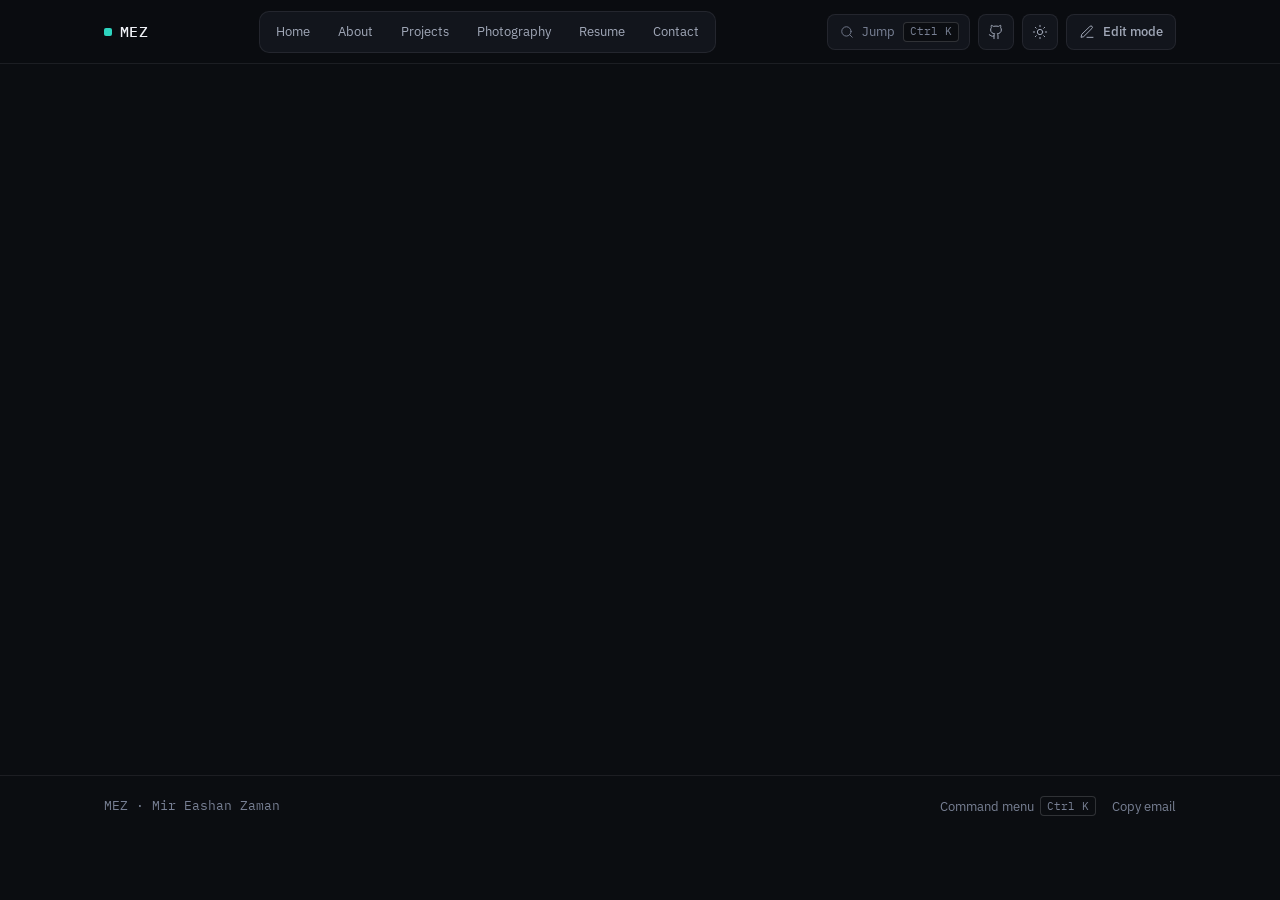
==== commit b16bdc99: "Update index.html" ====
--- a/index.html
+++ b/index.html
@@ -4,7 +4,7 @@
 <head>
     <meta charset="UTF-8" />
     <meta name="viewport" content="width=device-width, initial-scale=1.0" />
-    <title>Mir Eashan Zaman — Software Engineer</title>
+    <title>Mir Eashan Zaman</title>
     <link rel="preconnect" href="https://fonts.googleapis.com" />
     <link rel="preconnect" href="https://fonts.gstatic.com" crossorigin />
     <link
--- a/styles.css
+++ b/styles.css
@@ -0,0 +1,2420 @@
+*,
+*::before,
+*::after {
+    box-sizing: border-box;
+    margin: 0;
+    padding: 0;
+}
+
+:root {
+
+    --bg: #0b0d11;
+    --surface: #12151c;
+    --raised: #191d26;
+    --border: rgba(238, 240, 245, 0.08);
+    --border-strong: rgba(238, 240, 245, 0.16);
+    --text: #eef0f5;
+    --text-secondary: #a1a8b8;
+    --muted: #788094;
+    --accent: #2dd4bf;
+    --accent-dim: rgba(45, 212, 191, 0.12);
+    --accent-border: rgba(45, 212, 191, 0.28);
+    --spotlight: rgba(45, 212, 191, 0.06);
+    --btn-primary-bg: #eef0f5;
+    --btn-primary-text: #0b0d11;
+    --btn-primary-hover: #ffffff;
+    --positive: #4cc38a;
+    --negative: #e5484d;
+    --negative-dim: rgba(229, 72, 77, 0.12);
+    --nav-bg: rgba(11, 13, 17, 0.86);
+    --highlight-top: inset 0 1px 0 rgba(255, 255, 255, 0.08);
+    --shadow-sm: none;
+    --shadow-md: 0 16px 40px rgba(0, 0, 0, 0.36);
+
+    --radius-sm: 6px;
+    --radius-md: 8px;
+    --radius-lg: 16px;
+
+    --font: 'IBM Plex Sans', -apple-system, BlinkMacSystemFont, sans-serif;
+    --font-mono: 'IBM Plex Mono', ui-monospace, SFMono-Regular, monospace;
+
+    --ease: cubic-bezier(0.22, 1, 0.36, 1);
+    --t-fast: 150ms;
+    --t-med: 220ms;
+    --t-enter: 320ms;
+}
+
+body.light-mode {
+    --bg: #f5f7fa;
+    --surface: #ffffff;
+    --raised: #eceff4;
+    --border: rgba(17, 24, 39, 0.08);
+    --border-strong: rgba(17, 24, 39, 0.16);
+    --text: #111827;
+    --text-secondary: #4b5565;
+    --muted: #646e82;
+    --accent: #0f766e;
+    --accent-dim: rgba(15, 118, 110, 0.08);
+    --accent-border: rgba(15, 118, 110, 0.24);
+    --spotlight: rgba(15, 118, 110, 0.045);
+    --btn-primary-bg: #111827;
+    --btn-primary-text: #ffffff;
+    --btn-primary-hover: #1f2937;
+    --positive: #16a34a;
+    --negative: #dc2626;
+    --negative-dim: rgba(220, 38, 38, 0.08);
+    --nav-bg: rgba(245, 247, 250, 0.9);
+    --highlight-top: none;
+    --shadow-sm: 0 1px 2px rgba(17, 24, 39, 0.05);
+    --shadow-md: 0 12px 32px rgba(17, 24, 39, 0.08);
+}
+
+html {
+    font-size: 16px;
+    -webkit-font-smoothing: antialiased;
+}
+
+body {
+    background-color: var(--bg);
+    color: var(--text);
+    font-family: var(--font);
+    font-size: 0.9375rem;
+    line-height: 1.5;
+    min-height: 100vh;
+    overflow-x: hidden;
+    transition: background-color var(--t-med) var(--ease), color var(--t-med) var(--ease);
+}
+
+h1,
+h2,
+h3,
+h4 {
+    font-weight: 500;
+    color: var(--text);
+}
+
+a {
+    color: inherit;
+    text-decoration: none;
+}
+
+button,
+input,
+textarea {
+    font-family: var(--font);
+}
+
+:focus-visible {
+    outline: 2px solid var(--accent);
+    outline-offset: 2px;
+}
+
+.mono {
+    font-family: var(--font-mono);
+    font-variant-numeric: tabular-nums;
+}
+
+kbd {
+    display: inline-flex;
+    align-items: center;
+    justify-content: center;
+    min-width: 20px;
+    height: 20px;
+    padding: 0 6px;
+    border-radius: 4px;
+    background-color: var(--bg);
+    border: 1px solid var(--border-strong);
+    font-family: var(--font-mono);
+    font-size: 0.6875rem;
+    color: var(--muted);
+    line-height: 1;
+}
+
+.scroll-bar {
+    position: fixed;
+    top: 0;
+    left: 0;
+    height: 2px;
+    width: 100%;
+    background-color: var(--accent);
+    transform-origin: 0 50%;
+    transform: scaleX(0);
+    z-index: 250;
+    pointer-events: none;
+    opacity: 0;
+    transition: opacity var(--t-fast) var(--ease);
+}
+
+.scroll-bar.visible {
+    opacity: 1;
+}
+
+nav {
+    position: fixed;
+    top: 0;
+    left: 0;
+    right: 0;
+    z-index: 100;
+    height: 64px;
+    background-color: var(--nav-bg);
+    backdrop-filter: blur(12px);
+    border-bottom: 1px solid var(--border);
+    transition: background-color var(--t-med) var(--ease), border-color var(--t-med) var(--ease);
+}
+
+.nav-inner {
+    max-width: 1120px;
+    height: 100%;
+    margin: 0 auto;
+    padding: 0 24px;
+    display: flex;
+    align-items: center;
+    justify-content: space-between;
+    gap: 16px;
+}
+
+.logo {
+    display: inline-flex;
+    align-items: center;
+    gap: 8px;
+    font-family: var(--font-mono);
+    font-size: 0.9375rem;
+    font-weight: 500;
+    color: var(--text);
+    background: none;
+    border: none;
+    cursor: pointer;
+    padding: 4px 0;
+    letter-spacing: 0.02em;
+}
+
+.logo-mark {
+    width: 8px;
+    height: 8px;
+    border-radius: 2px;
+    background-color: var(--accent);
+    flex-shrink: 0;
+}
+
+.nav-links {
+    position: relative;
+    display: flex;
+    align-items: center;
+    gap: 4px;
+    list-style: none;
+    padding: 4px;
+    border-radius: 10px;
+    background-color: var(--surface);
+    border: 1px solid var(--border);
+}
+
+.nav-indicator {
+    position: absolute;
+    top: 4px;
+    left: 4px;
+    height: 32px;
+    width: 0;
+    border-radius: var(--radius-sm);
+    background-color: var(--raised);
+    border: 1px solid var(--border);
+    box-shadow: var(--highlight-top);
+    pointer-events: none;
+    z-index: 0;
+    opacity: 0;
+}
+
+.nav-links li {
+    position: relative;
+    z-index: 1;
+}
+
+.nav-links button {
+    height: 32px;
+    padding: 0 12px;
+    border-radius: var(--radius-sm);
+    font-size: 0.8125rem;
+    font-weight: 400;
+    color: var(--text-secondary);
+    background: transparent;
+    border: none;
+    cursor: pointer;
+    transition: color var(--t-fast) var(--ease);
+}
+
+.nav-links button:hover {
+    color: var(--text);
+}
+
+.nav-links button.active {
+    color: var(--text);
+    font-weight: 500;
+}
+
+.nav-right {
+    display: flex;
+    align-items: center;
+    gap: 8px;
+}
+
+.cmd-trigger {
+    display: inline-flex;
+    align-items: center;
+    gap: 8px;
+    height: 36px;
+    padding: 0 10px 0 12px;
+    border-radius: var(--radius-md);
+    border: 1px solid var(--border);
+    background-color: var(--surface);
+    color: var(--muted);
+    font-size: 0.8125rem;
+    cursor: pointer;
+    box-shadow: var(--shadow-sm);
+    transition: color var(--t-fast) var(--ease), border-color var(--t-fast) var(--ease), background-color var(--t-fast) var(--ease);
+}
+
+.cmd-trigger:hover {
+    color: var(--text);
+    border-color: var(--border-strong);
+    background-color: var(--raised);
+}
+
+.icon-btn {
+    width: 36px;
+    height: 36px;
+    border-radius: var(--radius-md);
+    border: 1px solid var(--border);
+    background-color: var(--surface);
+    color: var(--text-secondary);
+    cursor: pointer;
+    display: inline-flex;
+    align-items: center;
+    justify-content: center;
+    box-shadow: var(--shadow-sm);
+    transition: color var(--t-fast) var(--ease), border-color var(--t-fast) var(--ease), background-color var(--t-fast) var(--ease), transform var(--t-fast) var(--ease);
+}
+
+.icon-btn:hover {
+    color: var(--text);
+    border-color: var(--border-strong);
+    background-color: var(--raised);
+}
+
+.icon-btn:active {
+    transform: scale(0.97);
+}
+
+.btn-edit {
+    display: inline-flex;
+    align-items: center;
+    gap: 8px;
+    height: 36px;
+    padding: 0 12px;
+    border-radius: var(--radius-md);
+    border: 1px solid var(--border);
+    background-color: var(--surface);
+    color: var(--text-secondary);
+    font-size: 0.8125rem;
+    font-weight: 500;
+    cursor: pointer;
+    box-shadow: var(--shadow-sm);
+    transition: color var(--t-fast) var(--ease), border-color var(--t-fast) var(--ease), background-color var(--t-fast) var(--ease), transform var(--t-fast) var(--ease);
+}
+
+.btn-edit:hover {
+    color: var(--text);
+    border-color: var(--border-strong);
+    background-color: var(--raised);
+}
+
+.btn-edit:active {
+    transform: scale(0.98);
+}
+
+.btn-edit.on {
+    border-color: var(--accent-border);
+    color: var(--accent);
+    background-color: var(--accent-dim);
+}
+
+.hamburger {
+    display: none;
+    width: 36px;
+    height: 36px;
+    border-radius: var(--radius-md);
+    border: 1px solid var(--border);
+    background-color: var(--surface);
+    color: var(--text);
+    cursor: pointer;
+    align-items: center;
+    justify-content: center;
+    transition: background-color var(--t-fast) var(--ease), border-color var(--t-fast) var(--ease);
+}
+
+.hamburger:hover {
+    background-color: var(--raised);
+    border-color: var(--border-strong);
+}
+
+.mobile-menu {
+    display: none;
+    position: fixed;
+    top: 64px;
+    left: 0;
+    right: 0;
+    background-color: var(--surface);
+    border-bottom: 1px solid var(--border);
+    flex-direction: column;
+    padding: 16px 24px 20px;
+    gap: 4px;
+    z-index: 99;
+    box-shadow: var(--shadow-md);
+}
+
+.mobile-menu.open {
+    display: flex;
+}
+
+.mobile-menu button,
+.mobile-menu a {
+    height: 40px;
+    padding: 0 12px;
+    border-radius: var(--radius-md);
+    font-size: 0.9375rem;
+    font-weight: 400;
+    color: var(--text-secondary);
+    background: transparent;
+    border: 1px solid transparent;
+    cursor: pointer;
+    display: flex;
+    align-items: center;
+    gap: 8px;
+    text-align: left;
+    transition: background-color var(--t-fast) var(--ease), color var(--t-fast) var(--ease);
+}
+
+.mobile-menu button:hover,
+.mobile-menu a:hover {
+    background-color: var(--raised);
+    color: var(--text);
+}
+
+.mobile-menu button.active {
+    background-color: var(--raised);
+    border-color: var(--border);
+    color: var(--text);
+    font-weight: 500;
+}
+
+.mobile-menu-sep {
+    height: 1px;
+    background-color: var(--border);
+    margin: 8px 0;
+}
+
+.mobile-menu-actions {
+    display: flex;
+    gap: 8px;
+    padding-top: 4px;
+}
+
+.mobile-menu-actions .btn-edit {
+    flex: 1;
+    justify-content: center;
+}
+
+#ambient-canvas {
+    position: fixed;
+    inset: 0;
+    width: 100%;
+    height: 100%;
+    z-index: 0;
+    pointer-events: none;
+}
+
+.spotlight-card {
+    position: relative;
+    overflow: hidden;
+    transform-style: preserve-3d;
+    will-change: transform;
+}
+
+.spotlight-card::before {
+    content: '';
+    position: absolute;
+    inset: 0;
+    border-radius: inherit;
+    padding: 1px;
+    background: radial-gradient(320px circle at var(--mx, -400px) var(--my, -400px), var(--accent-border), transparent 60%);
+    -webkit-mask: linear-gradient(#fff 0 0) content-box, linear-gradient(#fff 0 0);
+    -webkit-mask-composite: xor;
+    mask-composite: exclude;
+    pointer-events: none;
+    opacity: 0;
+    transition: opacity var(--t-med) var(--ease);
+}
+
+.spotlight-card::after {
+    content: '';
+    position: absolute;
+    inset: 0;
+    border-radius: inherit;
+    background: radial-gradient(420px circle at var(--mx, -400px) var(--my, -400px), var(--spotlight), transparent 65%);
+    pointer-events: none;
+    opacity: 0;
+    transition: opacity var(--t-med) var(--ease);
+}
+
+.spotlight-card:hover::before,
+.spotlight-card:hover::after {
+    opacity: 1;
+}
+
+.live-pulse {
+    position: relative;
+}
+
+.live-pulse::after {
+    content: '';
+    position: absolute;
+    inset: -3px;
+    border-radius: 50%;
+    border: 1.5px solid var(--accent);
+    animation: liveRing 2.2s cubic-bezier(0.22, 1, 0.36, 1) infinite;
+}
+
+@keyframes liveRing {
+    0% {
+        transform: scale(0.85);
+        opacity: 0.85;
+    }
+    70% {
+        transform: scale(2.1);
+        opacity: 0;
+    }
+    100% {
+        transform: scale(2.1);
+        opacity: 0;
+    }
+}
+
+.arch-live-spark {
+    display: block;
+    width: 38px;
+    height: 14px;
+    color: var(--accent);
+}
+
+.arch-flow-wrap {
+    position: relative;
+    padding-left: 16px;
+}
+
+.arch-rail {
+    position: absolute;
+    left: 3px;
+    top: 18px;
+    bottom: 18px;
+    width: 2px;
+    background: var(--border-strong);
+    border-radius: 2px;
+    overflow: hidden;
+}
+
+.arch-packet {
+    position: absolute;
+    left: 0;
+    top: -36px;
+    width: 2px;
+    height: 36px;
+    background: linear-gradient(to bottom, transparent, var(--accent), transparent);
+    animation: packetFlow 2.6s cubic-bezier(0.4, 0, 0.2, 1) infinite;
+}
+
+.arch-packet.p2 {
+    animation-delay: 1.3s;
+}
+
+@keyframes packetFlow {
+    0% {
+        transform: translateY(0);
+        opacity: 0;
+    }
+    15% {
+        opacity: 1;
+    }
+    85% {
+        opacity: 1;
+    }
+    100% {
+        transform: translateY(290px);
+        opacity: 0;
+    }
+}
+
+.arch-inspector {
+    position: relative;
+    overflow: hidden;
+}
+
+.arch-progress {
+    position: absolute;
+    left: 0;
+    bottom: 0;
+    height: 2px;
+    width: 100%;
+    background-color: var(--accent);
+    transform-origin: 0 50%;
+    transform: scaleX(0);
+    opacity: 0.7;
+}
+
+#app {
+    position: relative;
+    z-index: 1;
+    padding-top: 64px;
+    min-height: calc(100vh - 64px);
+    display: flex;
+    flex-direction: column;
+}
+
+.page {
+    display: none;
+    flex: 1;
+}
+
+.page.active {
+    display: block;
+}
+
+#page-home.active {
+    display: flex;
+    align-items: center;
+}
+
+.container {
+    width: 100%;
+    max-width: 1120px;
+    margin: 0 auto;
+    padding: 0 24px;
+}
+
+.edit-bar {
+    position: fixed;
+    bottom: 24px;
+    right: 24px;
+    z-index: 200;
+    background-color: var(--surface);
+    color: var(--text);
+    border: 1px solid var(--accent-border);
+    padding: 8px 16px;
+    border-radius: var(--radius-md);
+    font-family: var(--font-mono);
+    font-size: 0.75rem;
+    font-weight: 500;
+    display: none;
+    align-items: center;
+    gap: 8px;
+    box-shadow: var(--shadow-md);
+}
+
+.edit-bar.show {
+    display: flex;
+}
+
+.status-dot {
+    width: 8px;
+    height: 8px;
+    border-radius: 50%;
+    background-color: var(--accent);
+    flex-shrink: 0;
+}
+
+[data-f] {
+    border-radius: 4px;
+    transition: outline-color var(--t-fast) var(--ease), background-color var(--t-fast) var(--ease);
+}
+
+body.editing [data-f] {
+    outline: 1px dashed var(--accent-border);
+    outline-offset: 2px;
+    cursor: text;
+}
+
+body.editing [data-f]:focus {
+    outline: 1.5px solid var(--accent);
+    background-color: var(--accent-dim);
+}
+
+.btn {
+    display: inline-flex;
+    align-items: center;
+    justify-content: center;
+    gap: 8px;
+    height: 44px;
+    padding: 0 20px;
+    border-radius: var(--radius-md);
+    font-size: 0.875rem;
+    font-weight: 500;
+    cursor: pointer;
+    border: 1px solid transparent;
+    text-decoration: none;
+    transition: background-color var(--t-fast) var(--ease), border-color var(--t-fast) var(--ease), color var(--t-fast) var(--ease), transform var(--t-fast) var(--ease);
+}
+
+.btn:active {
+    transform: scale(0.98);
+}
+
+.btn-p {
+    background-color: var(--btn-primary-bg);
+    color: var(--btn-primary-text);
+    box-shadow: var(--shadow-sm);
+}
+
+.btn-p:hover {
+    background-color: var(--btn-primary-hover);
+}
+
+.btn-o {
+    background-color: var(--surface);
+    color: var(--text);
+    border-color: var(--border);
+    box-shadow: var(--shadow-sm);
+}
+
+.btn-o:hover {
+    border-color: var(--border-strong);
+    background-color: var(--raised);
+}
+
+.btn-s {
+    height: 36px;
+    padding: 0 12px;
+    font-size: 0.8125rem;
+}
+
+.btn-d {
+    height: 32px;
+    padding: 0 12px;
+    border-radius: var(--radius-sm);
+    background-color: var(--negative-dim);
+    color: var(--negative);
+    border: 1px solid rgba(229, 72, 77, 0.28);
+    font-size: 0.75rem;
+    font-weight: 500;
+    cursor: pointer;
+    transition: background-color var(--t-fast) var(--ease), border-color var(--t-fast) var(--ease);
+}
+
+.btn-d:hover {
+    background-color: var(--negative);
+    color: #ffffff;
+    border-color: var(--negative);
+}
+
+.btn:disabled {
+    opacity: 0.5;
+    cursor: not-allowed;
+}
+
+.hero-wrap {
+    width: 100%;
+    max-width: 1120px;
+    margin: 0 auto;
+    padding: 48px 24px 64px;
+    display: grid;
+    grid-template-columns: 1.02fr 0.98fr;
+    gap: 48px;
+    align-items: center;
+}
+
+.hero-copy {
+    display: flex;
+    flex-direction: column;
+    align-items: flex-start;
+    gap: 20px;
+}
+
+.hero-meta {
+    display: inline-flex;
+    align-items: center;
+    gap: 8px;
+    font-family: var(--font-mono);
+    font-size: 0.75rem;
+    color: var(--muted);
+}
+
+.hero-name {
+    font-size: clamp(2.5rem, 5vw, 3.75rem);
+    font-weight: 500;
+    letter-spacing: -0.025em;
+    line-height: 1.06;
+    color: var(--text);
+}
+
+.hero-sub {
+    font-size: 1.0625rem;
+    line-height: 1.65;
+    color: var(--text-secondary);
+    max-width: 34rem;
+    font-weight: 400;
+}
+
+.hero-ctas {
+    display: flex;
+    gap: 12px;
+    flex-wrap: wrap;
+    padding-top: 4px;
+}
+
+.hero-facts {
+    display: grid;
+    grid-template-columns: repeat(3, minmax(0, 1fr));
+    gap: 20px;
+    padding-top: 20px;
+    margin-top: 8px;
+    border-top: 1px solid var(--border);
+    width: 100%;
+}
+
+.hero-fact {
+    display: flex;
+    flex-direction: column;
+    gap: 4px;
+}
+
+.hero-fact-val {
+    font-family: var(--font-mono);
+    font-size: 1.25rem;
+    font-weight: 500;
+    color: var(--text);
+    font-variant-numeric: tabular-nums;
+}
+
+.hero-fact-lbl {
+    font-size: 0.8125rem;
+    color: var(--muted);
+}
+
+.arch-panel {
+    background-color: var(--surface);
+    border: 1px solid var(--border);
+    border-radius: var(--radius-lg);
+    padding: 24px;
+    display: flex;
+    flex-direction: column;
+    gap: 16px;
+    box-shadow: var(--shadow-md);
+}
+
+.arch-head {
+    display: flex;
+    align-items: center;
+    justify-content: space-between;
+    gap: 12px;
+    padding-bottom: 16px;
+    border-bottom: 1px solid var(--border);
+}
+
+.arch-title-group {
+    display: flex;
+    flex-direction: column;
+    gap: 4px;
+}
+
+.arch-kicker {
+    font-family: var(--font-mono);
+    font-size: 0.75rem;
+    color: var(--accent);
+}
+
+.arch-title {
+    font-size: 1rem;
+    font-weight: 500;
+    color: var(--text);
+}
+
+.arch-live {
+    display: inline-flex;
+    align-items: center;
+    gap: 6px;
+    font-family: var(--font-mono);
+    font-size: 0.75rem;
+    color: var(--text-secondary);
+    padding: 4px 10px;
+    border-radius: var(--radius-sm);
+    background-color: var(--raised);
+    border: 1px solid var(--border);
+    white-space: nowrap;
+}
+
+.arch-flow {
+    display: flex;
+    flex-direction: column;
+    gap: 8px;
+}
+
+.arch-node {
+    width: 100%;
+    text-align: left;
+    display: grid;
+    grid-template-columns: 28px 1fr auto;
+    align-items: center;
+    gap: 12px;
+    padding: 12px 16px;
+    border-radius: var(--radius-md);
+    background-color: var(--raised);
+    border: 1px solid var(--border);
+    cursor: pointer;
+    transition: border-color var(--t-fast) var(--ease), background-color var(--t-fast) var(--ease);
+}
+
+.arch-node:hover {
+    border-color: var(--border-strong);
+}
+
+.arch-node.selected {
+    border-color: var(--accent-border);
+    background-color: var(--accent-dim);
+    box-shadow: var(--highlight-top);
+}
+
+.arch-node-idx {
+    font-family: var(--font-mono);
+    font-size: 0.75rem;
+    color: var(--muted);
+}
+
+.arch-node.selected .arch-node-idx {
+    color: var(--accent);
+}
+
+.arch-node-main {
+    display: flex;
+    flex-direction: column;
+    gap: 2px;
+}
+
+.arch-node-name {
+    font-size: 0.875rem;
+    font-weight: 500;
+    color: var(--text);
+}
+
+.arch-node-detail {
+    font-size: 0.75rem;
+    color: var(--text-secondary);
+}
+
+.arch-node-tag {
+    font-family: var(--font-mono);
+    font-size: 0.75rem;
+    color: var(--muted);
+}
+
+.arch-node.selected .arch-node-tag {
+    color: var(--text);
+}
+
+.arch-inspector {
+    padding: 12px 16px;
+    border-radius: var(--radius-md);
+    background-color: var(--bg);
+    border: 1px solid var(--border);
+    display: flex;
+    align-items: center;
+    justify-content: space-between;
+    gap: 12px;
+    min-height: 52px;
+}
+
+.arch-spec {
+    font-family: var(--font-mono);
+    font-size: 0.75rem;
+    color: var(--text-secondary);
+    line-height: 1.5;
+}
+
+.arch-footer {
+    display: flex;
+    align-items: center;
+    justify-content: space-between;
+    gap: 12px;
+    padding-top: 12px;
+    border-top: 1px solid var(--border);
+    font-size: 0.8125rem;
+    color: var(--muted);
+}
+
+.arch-link {
+    display: inline-flex;
+    align-items: center;
+    gap: 6px;
+    color: var(--accent);
+    font-weight: 500;
+    background: none;
+    border: none;
+    cursor: pointer;
+    font-size: 0.8125rem;
+    padding: 0;
+    white-space: nowrap;
+    transition: opacity var(--t-fast) var(--ease);
+}
+
+.arch-link:hover {
+    opacity: 0.8;
+}
+
+.ph {
+    padding: 48px 0 32px;
+    border-bottom: 1px solid var(--border);
+    margin-bottom: 32px;
+    display: flex;
+    flex-direction: column;
+    gap: 8px;
+}
+
+.ph-kicker {
+    font-family: var(--font-mono);
+    font-size: 0.75rem;
+    color: var(--muted);
+}
+
+.ph h2 {
+    font-size: clamp(1.75rem, 3.5vw, 2.25rem);
+    font-weight: 500;
+    letter-spacing: -0.015em;
+    line-height: 1.15;
+}
+
+.ph p {
+    color: var(--text-secondary);
+    max-width: 40rem;
+    font-size: 0.9375rem;
+}
+
+.about-grid {
+    display: grid;
+    grid-template-columns: 240px 1fr;
+    gap: 48px;
+    padding-bottom: 64px;
+    align-items: start;
+}
+
+.photo-col {
+    display: flex;
+    flex-direction: column;
+    gap: 16px;
+}
+
+.photo-box {
+    width: 240px;
+    height: 280px;
+    border-radius: var(--radius-lg);
+    border: 1px solid var(--border-strong);
+    background-color: var(--surface);
+    overflow: hidden;
+    position: relative;
+    display: flex;
+    align-items: center;
+    justify-content: center;
+    box-shadow: var(--shadow-md);
+    animation: portraitFloat 6.5s ease-in-out infinite;
+    will-change: transform;
+}
+
+.photo-box::after {
+    content: '';
+    position: absolute;
+    inset: 0;
+    border-radius: inherit;
+    background: linear-gradient(125deg, rgba(45, 212, 191, 0.14) 0%, transparent 40%, transparent 60%, rgba(238, 240, 245, 0.08) 100%);
+    pointer-events: none;
+    z-index: 2;
+}
+
+.photo-box img {
+    width: 100%;
+    height: 100%;
+    object-fit: cover;
+    display: none;
+    animation: kenBurnsPortrait 14s ease-in-out infinite alternate;
+    will-change: transform;
+}
+
+.photo-box img.show {
+    display: block;
+}
+
+@keyframes portraitFloat {
+    0%, 100% {
+        transform: translateY(0px);
+    }
+    50% {
+        transform: translateY(-7px);
+    }
+}
+
+@keyframes kenBurnsPortrait {
+    0% {
+        transform: scale(1) translate3d(0, 0, 0);
+    }
+    100% {
+        transform: scale(1.08) translate3d(0, -3%, 0);
+    }
+}
+
+.hero-word {
+    display: inline-block;
+    will-change: transform, opacity, filter;
+}
+
+.photo-ph {
+    display: flex;
+    flex-direction: column;
+    align-items: center;
+    gap: 12px;
+    color: var(--muted);
+    font-size: 0.8125rem;
+    text-align: center;
+    padding: 24px;
+}
+
+.photo-overlay {
+    display: none;
+    position: absolute;
+    inset: 0;
+    background: rgba(11, 13, 17, 0.72);
+    align-items: center;
+    justify-content: center;
+    cursor: pointer;
+    color: #ffffff;
+    flex-direction: column;
+    gap: 8px;
+    font-size: 0.8125rem;
+    border: none;
+    width: 100%;
+}
+
+body.editing .photo-box:hover .photo-overlay,
+body.editing .photo-box:focus-within .photo-overlay {
+    display: flex;
+}
+
+.socials {
+    display: flex;
+    gap: 8px;
+}
+
+.soc {
+    display: inline-flex;
+    align-items: center;
+    justify-content: center;
+    width: 36px;
+    height: 36px;
+    border-radius: var(--radius-md);
+    border: 1px solid var(--border);
+    background-color: var(--surface);
+    color: var(--text-secondary);
+    transition: border-color var(--t-fast) var(--ease), color var(--t-fast) var(--ease), background-color var(--t-fast) var(--ease);
+}
+
+.soc:hover {
+    border-color: var(--border-strong);
+    color: var(--text);
+    background-color: var(--raised);
+}
+
+.about-right {
+    display: flex;
+    flex-direction: column;
+    gap: 24px;
+}
+
+.about-bio {
+    display: flex;
+    flex-direction: column;
+    gap: 16px;
+}
+
+.about-bio p {
+    color: var(--text-secondary);
+    line-height: 1.7;
+    font-size: 0.9375rem;
+    max-width: 64ch;
+}
+
+.cur-card {
+    background-color: var(--surface);
+    border: 1px solid var(--border);
+    border-radius: var(--radius-lg);
+    padding: 20px 24px;
+    display: grid;
+    grid-template-columns: repeat(3, 1fr);
+    gap: 20px;
+    box-shadow: var(--shadow-sm);
+}
+
+.cur-item {
+    display: flex;
+    flex-direction: column;
+    gap: 4px;
+}
+
+.cur-item label {
+    font-family: var(--font-mono);
+    font-size: 0.75rem;
+    color: var(--muted);
+}
+
+.cur-item span {
+    font-size: 0.875rem;
+    font-weight: 500;
+    color: var(--text);
+}
+
+.stack-g {
+    display: flex;
+    flex-direction: column;
+    gap: 12px;
+    padding-top: 8px;
+}
+
+.stack-row {
+    display: grid;
+    grid-template-columns: 120px 1fr;
+    align-items: baseline;
+    gap: 12px;
+}
+
+.stack-lbl {
+    font-family: var(--font-mono);
+    font-size: 0.75rem;
+    color: var(--muted);
+}
+
+.stack-badges {
+    display: flex;
+    flex-wrap: wrap;
+    gap: 8px;
+}
+
+.badge {
+    display: inline-flex;
+    align-items: center;
+    padding: 4px 10px;
+    border-radius: var(--radius-sm);
+    font-size: 0.8125rem;
+    font-weight: 400;
+    background-color: var(--surface);
+    border: 1px solid var(--border);
+    color: var(--text-secondary);
+}
+
+.soc-edit {
+    display: none;
+    flex-direction: column;
+    gap: 8px;
+    width: 100%;
+    background-color: var(--surface);
+    border: 1px solid var(--border);
+    border-radius: var(--radius-lg);
+    padding: 16px;
+}
+
+.soc-edit label {
+    font-size: 0.75rem;
+    color: var(--muted);
+}
+
+.soc-edit input {
+    width: 100%;
+    height: 36px;
+    background-color: var(--bg);
+    border: 1px solid var(--border);
+    border-radius: var(--radius-md);
+    color: var(--text);
+    padding: 0 12px;
+    font-size: 0.8125rem;
+}
+
+.filter-bar {
+    display: flex;
+    align-items: center;
+    justify-content: space-between;
+    flex-wrap: wrap;
+    gap: 12px;
+    margin-bottom: 24px;
+}
+
+.filter-tabs {
+    position: relative;
+    display: inline-flex;
+    gap: 4px;
+    flex-wrap: wrap;
+    padding: 4px;
+    border-radius: 10px;
+    background-color: var(--surface);
+    border: 1px solid var(--border);
+}
+
+.tab-indicator {
+    position: absolute;
+    top: 4px;
+    left: 4px;
+    height: 32px;
+    width: 0;
+    border-radius: var(--radius-sm);
+    background-color: var(--accent-dim);
+    border: 1px solid var(--accent-border);
+    pointer-events: none;
+    z-index: 0;
+    opacity: 0;
+}
+
+.tab {
+    position: relative;
+    z-index: 1;
+    height: 32px;
+    padding: 0 12px;
+    border-radius: var(--radius-sm);
+    border: none;
+    background: transparent;
+    color: var(--text-secondary);
+    font-size: 0.8125rem;
+    font-weight: 400;
+    cursor: pointer;
+    transition: color var(--t-fast) var(--ease);
+}
+
+.tab:hover {
+    color: var(--text);
+}
+
+.tab.on {
+    color: var(--accent);
+    font-weight: 500;
+}
+
+.filter-right {
+    display: flex;
+    align-items: center;
+    gap: 12px;
+}
+
+.search-wrap {
+    position: relative;
+    display: flex;
+    align-items: center;
+}
+
+.search-wrap svg {
+    position: absolute;
+    left: 10px;
+    color: var(--muted);
+    pointer-events: none;
+}
+
+.proj-search {
+    height: 36px;
+    width: 220px;
+    padding: 0 12px 0 32px;
+    border-radius: var(--radius-md);
+    border: 1px solid var(--border);
+    background-color: var(--surface);
+    color: var(--text);
+    font-size: 0.8125rem;
+    transition: border-color var(--t-fast) var(--ease);
+}
+
+.proj-search::placeholder {
+    color: var(--muted);
+}
+
+.proj-search:focus {
+    outline: none;
+    border-color: var(--accent);
+}
+
+.proj-count {
+    font-family: var(--font-mono);
+    font-size: 0.75rem;
+    color: var(--muted);
+    font-variant-numeric: tabular-nums;
+    white-space: nowrap;
+}
+
+.proj-grid {
+    display: grid;
+    grid-template-columns: repeat(2, minmax(0, 1fr));
+    gap: 20px;
+    padding-bottom: 64px;
+}
+
+.proj-card {
+    background-color: var(--surface);
+    border: 1px solid var(--border);
+    border-radius: var(--radius-lg);
+    padding: 24px;
+    display: flex;
+    flex-direction: column;
+    justify-content: space-between;
+    gap: 20px;
+    box-shadow: var(--shadow-sm);
+    transition: border-color var(--t-fast) var(--ease), background-color var(--t-fast) var(--ease);
+}
+
+.proj-card:hover {
+    border-color: var(--border-strong);
+}
+
+.proj-card.featured {
+    grid-column: 1 / -1;
+    border-color: var(--accent-border);
+    box-shadow: var(--highlight-top), var(--shadow-sm);
+}
+
+.proj-meta {
+    display: flex;
+    align-items: center;
+    justify-content: space-between;
+    gap: 12px;
+    margin-bottom: 8px;
+}
+
+.proj-cat {
+    font-family: var(--font-mono);
+    font-size: 0.75rem;
+    color: var(--muted);
+}
+
+.proj-card.featured .proj-cat {
+    color: var(--accent);
+}
+
+.proj-idx {
+    font-family: var(--font-mono);
+    font-size: 0.75rem;
+    color: var(--muted);
+    font-variant-numeric: tabular-nums;
+}
+
+.proj-name {
+    font-size: 1.0625rem;
+    font-weight: 500;
+    color: var(--text);
+    margin-bottom: 8px;
+}
+
+.proj-desc {
+    font-size: 0.875rem;
+    color: var(--text-secondary);
+    line-height: 1.6;
+    margin-bottom: 16px;
+    max-width: 68ch;
+}
+
+.proj-stack {
+    display: flex;
+    flex-wrap: wrap;
+    gap: 6px;
+}
+
+.stag {
+    padding: 2px 8px;
+    border-radius: var(--radius-sm);
+    font-family: var(--font-mono);
+    font-size: 0.75rem;
+    background-color: var(--bg);
+    border: 1px solid var(--border);
+    color: var(--text-secondary);
+}
+
+.proj-actions {
+    display: flex;
+    flex-wrap: wrap;
+    align-items: center;
+    gap: 8px;
+    padding-top: 16px;
+    border-top: 1px solid var(--border);
+}
+
+.proj-link {
+    height: 32px;
+    padding: 0 12px;
+    border-radius: var(--radius-md);
+    font-size: 0.8125rem;
+    font-weight: 500;
+    display: inline-flex;
+    align-items: center;
+    gap: 6px;
+    border: 1px solid var(--border);
+    background-color: var(--bg);
+    color: var(--text-secondary);
+    transition: border-color var(--t-fast) var(--ease), color var(--t-fast) var(--ease), background-color var(--t-fast) var(--ease);
+}
+
+.proj-link:hover {
+    border-color: var(--border-strong);
+    color: var(--text);
+}
+
+.proj-link.primary {
+    background-color: var(--btn-primary-bg);
+    color: var(--btn-primary-text);
+    border-color: transparent;
+}
+
+.proj-link.primary:hover {
+    background-color: var(--btn-primary-hover);
+}
+
+.proj-empty {
+    grid-column: 1 / -1;
+    padding: 48px 24px;
+    text-align: center;
+    border: 1px solid var(--border);
+    border-radius: var(--radius-lg);
+    background-color: var(--surface);
+    color: var(--muted);
+    font-size: 0.875rem;
+}
+
+.add-card {
+    border: 1px dashed var(--border-strong);
+    border-radius: var(--radius-lg);
+    display: none;
+    align-items: center;
+    justify-content: center;
+    flex-direction: column;
+    gap: 8px;
+    padding: 32px;
+    cursor: pointer;
+    color: var(--text-secondary);
+    background: transparent;
+    width: 100%;
+    font-size: 0.875rem;
+    font-weight: 500;
+    transition: border-color var(--t-fast) var(--ease), color var(--t-fast) var(--ease);
+}
+
+.add-card:hover {
+    border-color: var(--accent);
+    color: var(--accent);
+}
+
+body.editing .add-card {
+    display: flex;
+}
+
+.rescue-row {
+    display: none;
+    margin-bottom: 24px;
+    padding: 16px 20px;
+    border-radius: var(--radius-lg);
+    background-color: var(--surface);
+    border: 1px solid var(--border);
+    align-items: center;
+    justify-content: space-between;
+    gap: 16px;
+}
+
+body.editing .rescue-row {
+    display: flex;
+}
+
+.rescue-text {
+    font-size: 0.875rem;
+    color: var(--text-secondary);
+}
+
+.gal {
+    display: grid;
+    grid-template-columns: repeat(auto-fill, minmax(280px, 1fr));
+    gap: 16px;
+    padding-bottom: 64px;
+}
+
+.gal-item {
+    position: relative;
+    border-radius: var(--radius-lg);
+    overflow: hidden;
+    background-color: var(--surface);
+    border: 1px solid var(--border);
+    aspect-ratio: 4 / 3;
+    cursor: pointer;
+    padding: 0;
+    display: block;
+    width: 100%;
+    text-align: left;
+    box-shadow: var(--shadow-sm);
+    transition: border-color var(--t-med) var(--ease), box-shadow var(--t-med) var(--ease);
+}
+
+.gal-item:hover {
+    border-color: var(--accent-border);
+    box-shadow: var(--shadow-md);
+}
+
+.gal-item img {
+    width: 100%;
+    height: 100%;
+    object-fit: cover;
+    display: block;
+    animation: kenBurnsTile 16s ease-in-out var(--kb-delay, 0s) infinite alternate;
+    transition: transform 0.6s var(--ease), filter 0.4s var(--ease);
+    will-change: transform;
+}
+
+.gal-item:hover img {
+    animation-play-state: paused;
+    transform: scale(1.1);
+    filter: brightness(1.06);
+}
+
+@keyframes kenBurnsTile {
+    0% {
+        transform: scale(1) translate3d(0, 0, 0);
+    }
+    100% {
+        transform: scale(1.07) translate3d(-1.5%, -1.5%, 0);
+    }
+}
+
+.gal-cap {
+    position: absolute;
+    bottom: 0;
+    left: 0;
+    right: 0;
+    padding: 16px 16px 12px;
+    background: linear-gradient(transparent, rgba(11, 13, 17, 0.88));
+    font-size: 0.8125rem;
+    color: #eef0f5;
+    transform: translateY(4px);
+    opacity: 0.88;
+    transition: transform var(--t-med) var(--ease), opacity var(--t-med) var(--ease);
+}
+
+.gal-item:hover .gal-cap {
+    transform: translateY(0);
+    opacity: 1;
+}
+
+.gal-del {
+    position: absolute;
+    top: 8px;
+    right: 8px;
+    background-color: rgba(11, 13, 17, 0.82);
+    color: var(--negative);
+    border: 1px solid rgba(229, 72, 77, 0.35);
+    border-radius: var(--radius-sm);
+    width: 28px;
+    height: 28px;
+    cursor: pointer;
+    display: none;
+    align-items: center;
+    justify-content: center;
+    z-index: 10;
+}
+
+body.editing .gal-del {
+    display: flex;
+}
+
+.add-photo {
+    border: 1px dashed var(--border-strong);
+    border-radius: var(--radius-lg);
+    display: none;
+    align-items: center;
+    justify-content: center;
+    flex-direction: column;
+    gap: 8px;
+    cursor: pointer;
+    color: var(--text-secondary);
+    aspect-ratio: 4 / 3;
+    background: transparent;
+    width: 100%;
+    font-size: 0.875rem;
+    font-weight: 500;
+    transition: border-color var(--t-fast) var(--ease), color var(--t-fast) var(--ease);
+}
+
+.add-photo:hover {
+    border-color: var(--accent);
+    color: var(--accent);
+}
+
+body.editing .add-photo {
+    display: flex;
+}
+
+.gal-empty {
+    grid-column: 1 / -1;
+    text-align: center;
+    padding: 64px 24px;
+    color: var(--text-secondary);
+    background-color: var(--surface);
+    border: 1px solid var(--border);
+    border-radius: var(--radius-lg);
+    display: flex;
+    flex-direction: column;
+    align-items: center;
+    gap: 8px;
+}
+
+.gal-empty h3 {
+    font-size: 1rem;
+    font-weight: 500;
+}
+
+.gal-empty p {
+    font-size: 0.875rem;
+    color: var(--muted);
+}
+
+.lb {
+    position: fixed;
+    inset: 0;
+    z-index: 500;
+    background: rgba(11, 13, 17, 0.94);
+    display: none;
+    align-items: center;
+    justify-content: center;
+    flex-direction: column;
+    gap: 16px;
+    padding: 24px;
+}
+
+.lb.open {
+    display: flex;
+}
+
+.lb img {
+    max-width: 90vw;
+    max-height: 80vh;
+    border-radius: var(--radius-md);
+    object-fit: contain;
+}
+
+.lb-cap {
+    color: #a1a8b8;
+    font-size: 0.875rem;
+    text-align: center;
+}
+
+.lb-close {
+    position: absolute;
+    top: 20px;
+    right: 20px;
+    background-color: var(--surface);
+    border: 1px solid var(--border);
+    color: var(--text);
+    width: 36px;
+    height: 36px;
+    border-radius: var(--radius-md);
+    cursor: pointer;
+    display: flex;
+    align-items: center;
+    justify-content: center;
+}
+
+.cv-card {
+    background-color: var(--surface);
+    border: 1px solid var(--border);
+    border-radius: var(--radius-lg);
+    padding: 20px 24px;
+    display: flex;
+    align-items: center;
+    justify-content: space-between;
+    gap: 16px;
+    margin-bottom: 40px;
+    box-shadow: var(--shadow-sm);
+}
+
+.cv-left {
+    display: flex;
+    align-items: center;
+    gap: 16px;
+}
+
+.cv-icon {
+    width: 44px;
+    height: 44px;
+    border-radius: var(--radius-md);
+    background-color: var(--raised);
+    border: 1px solid var(--border);
+    display: flex;
+    align-items: center;
+    justify-content: center;
+    color: var(--text-secondary);
+    flex-shrink: 0;
+}
+
+.cv-title {
+    font-size: 0.9375rem;
+    font-weight: 500;
+    color: var(--text);
+}
+
+.cv-sub {
+    font-size: 0.8125rem;
+    color: var(--muted);
+}
+
+.res-grid {
+    display: grid;
+    grid-template-columns: 1.2fr 0.8fr;
+    gap: 48px;
+    margin-bottom: 48px;
+}
+
+.sec-title {
+    display: flex;
+    align-items: center;
+    gap: 8px;
+    margin-bottom: 20px;
+    color: var(--muted);
+}
+
+.sec-title h3 {
+    font-size: 1rem;
+    font-weight: 500;
+    color: var(--text);
+}
+
+.tl {
+    display: flex;
+    flex-direction: column;
+    gap: 24px;
+    border-left: 1px solid var(--border-strong);
+    padding-left: 20px;
+    margin-left: 4px;
+}
+
+.tl-item {
+    position: relative;
+}
+
+.tl-item::before {
+    content: '';
+    position: absolute;
+    width: 8px;
+    height: 8px;
+    border-radius: 50%;
+    left: -25px;
+    top: 6px;
+    background-color: var(--muted);
+    border: 2px solid var(--bg);
+}
+
+.tl-item.exp::before {
+    background-color: var(--accent);
+}
+
+.tl-date {
+    font-family: var(--font-mono);
+    font-size: 0.75rem;
+    color: var(--muted);
+    margin-bottom: 4px;
+    font-variant-numeric: tabular-nums;
+}
+
+.tl-title {
+    font-size: 0.9375rem;
+    font-weight: 500;
+    color: var(--text);
+    margin-bottom: 4px;
+}
+
+.tl-desc {
+    font-size: 0.875rem;
+    color: var(--text-secondary);
+    line-height: 1.6;
+}
+
+.cert-grid {
+    display: grid;
+    grid-template-columns: repeat(auto-fill, minmax(240px, 1fr));
+    gap: 16px;
+    padding-bottom: 64px;
+}
+
+.cert-card {
+    background-color: var(--surface);
+    border: 1px solid var(--border);
+    border-radius: var(--radius-lg);
+    padding: 20px;
+    position: relative;
+    display: flex;
+    flex-direction: column;
+    gap: 12px;
+    box-shadow: var(--shadow-sm);
+    transition: border-color var(--t-fast) var(--ease);
+}
+
+.cert-card:hover {
+    border-color: var(--border-strong);
+}
+
+.cert-hd {
+    display: flex;
+    align-items: center;
+    justify-content: space-between;
+    gap: 8px;
+}
+
+.cert-badge {
+    height: 28px;
+    padding: 0 8px;
+    border-radius: var(--radius-sm);
+    background-color: var(--raised);
+    border: 1px solid var(--border);
+    display: inline-flex;
+    align-items: center;
+    justify-content: center;
+    font-family: var(--font-mono);
+    font-size: 0.75rem;
+    font-weight: 500;
+    color: var(--text-secondary);
+}
+
+.cert-date {
+    font-family: var(--font-mono);
+    font-size: 0.75rem;
+    color: var(--muted);
+    font-variant-numeric: tabular-nums;
+}
+
+.cert-name {
+    font-size: 0.875rem;
+    font-weight: 500;
+    color: var(--text);
+    line-height: 1.4;
+}
+
+.cert-iss {
+    font-size: 0.8125rem;
+    color: var(--muted);
+}
+
+.cert-del {
+    position: absolute;
+    top: 8px;
+    right: 8px;
+    background-color: var(--raised);
+    color: var(--negative);
+    border: 1px solid rgba(229, 72, 77, 0.3);
+    border-radius: var(--radius-sm);
+    width: 24px;
+    height: 24px;
+    cursor: pointer;
+    display: none;
+    align-items: center;
+    justify-content: center;
+    z-index: 10;
+}
+
+body.editing .cert-del {
+    display: flex;
+}
+
+.add-cert {
+    border: 1px dashed var(--border-strong);
+    border-radius: var(--radius-lg);
+    display: none;
+    align-items: center;
+    justify-content: center;
+    flex-direction: column;
+    gap: 8px;
+    cursor: pointer;
+    color: var(--text-secondary);
+    min-height: 120px;
+    background: transparent;
+    width: 100%;
+    font-size: 0.875rem;
+    font-weight: 500;
+    transition: border-color var(--t-fast) var(--ease), color var(--t-fast) var(--ease);
+}
+
+.add-cert:hover {
+    border-color: var(--accent);
+    color: var(--accent);
+}
+
+body.editing .add-cert {
+    display: flex;
+}
+
+.con-grid {
+    display: grid;
+    grid-template-columns: 0.9fr 1.1fr;
+    gap: 40px;
+    padding-bottom: 64px;
+    align-items: start;
+}
+
+.con-info {
+    display: flex;
+    flex-direction: column;
+    gap: 12px;
+}
+
+.con-card {
+    background-color: var(--surface);
+    border: 1px solid var(--border);
+    border-radius: var(--radius-lg);
+    padding: 16px 20px;
+    display: flex;
+    align-items: center;
+    gap: 16px;
+    box-shadow: var(--shadow-sm);
+    transition: border-color var(--t-fast) var(--ease);
+}
+
+.con-card:hover {
+    border-color: var(--border-strong);
+}
+
+.con-icon {
+    width: 36px;
+    height: 36px;
+    border-radius: var(--radius-md);
+    background-color: var(--raised);
+    border: 1px solid var(--border);
+    display: flex;
+    align-items: center;
+    justify-content: center;
+    color: var(--text-secondary);
+    flex-shrink: 0;
+}
+
+.con-body {
+    display: flex;
+    flex-direction: column;
+    gap: 2px;
+    min-width: 0;
+    flex: 1;
+}
+
+.con-body label {
+    font-family: var(--font-mono);
+    font-size: 0.75rem;
+    color: var(--muted);
+}
+
+.con-body a {
+    font-size: 0.875rem;
+    font-weight: 500;
+    color: var(--text);
+    overflow: hidden;
+    text-overflow: ellipsis;
+    white-space: nowrap;
+    transition: color var(--t-fast) var(--ease);
+}
+
+.con-body a:hover {
+    color: var(--accent);
+}
+
+.copy-btn {
+    height: 32px;
+    padding: 0 10px;
+    border-radius: var(--radius-sm);
+    border: 1px solid var(--border);
+    background-color: var(--bg);
+    color: var(--text-secondary);
+    font-family: var(--font-mono);
+    font-size: 0.75rem;
+    cursor: pointer;
+    display: inline-flex;
+    align-items: center;
+    gap: 6px;
+    flex-shrink: 0;
+    transition: border-color var(--t-fast) var(--ease), color var(--t-fast) var(--ease);
+}
+
+.copy-btn:hover {
+    border-color: var(--border-strong);
+    color: var(--text);
+}
+
+.con-edit {
+    display: none;
+    background-color: var(--surface);
+    border: 1px solid var(--border);
+    border-radius: var(--radius-lg);
+    padding: 20px;
+    flex-direction: column;
+    gap: 12px;
+}
+
+.con-edit-title {
+    font-size: 0.875rem;
+    font-weight: 500;
+}
+
+.con-edit label {
+    font-size: 0.75rem;
+    color: var(--muted);
+}
+
+.con-edit input {
+    width: 100%;
+    height: 36px;
+    background-color: var(--bg);
+    border: 1px solid var(--border);
+    border-radius: var(--radius-md);
+    color: var(--text);
+    padding: 0 12px;
+    font-size: 0.8125rem;
+}
+
+.cf {
+    background-color: var(--surface);
+    border: 1px solid var(--border);
+    border-radius: var(--radius-lg);
+    padding: 24px;
+    box-shadow: var(--shadow-sm);
+}
+
+.cf h3 {
+    font-size: 1rem;
+    font-weight: 500;
+    margin-bottom: 20px;
+}
+
+.fg {
+    margin-bottom: 16px;
+}
+
+.fg label {
+    display: block;
+    font-size: 0.8125rem;
+    color: var(--text-secondary);
+    margin-bottom: 6px;
+    font-weight: 500;
+}
+
+.fg input,
+.fg textarea {
+    width: 100%;
+    padding: 10px 12px;
+    background-color: var(--bg);
+    border: 1px solid var(--border);
+    border-radius: var(--radius-md);
+    color: var(--text);
+    font-size: 0.875rem;
+    transition: border-color var(--t-fast) var(--ease);
+    resize: vertical;
+}
+
+.fg input:focus,
+.fg textarea:focus {
+    outline: none;
+    border-color: var(--accent);
+}
+
+.fg textarea {
+    min-height: 120px;
+}
+
+.form-ok {
+    display: none;
+    background-color: var(--accent-dim);
+    border: 1px solid var(--accent-border);
+    border-radius: var(--radius-md);
+    padding: 12px 16px;
+    color: var(--accent);
+    font-size: 0.8125rem;
+    margin-top: 12px;
+}
+
+.cmd-backdrop {
+    position: fixed;
+    inset: 0;
+    z-index: 600;
+    background: rgba(11, 13, 17, 0.72);
+    backdrop-filter: blur(4px);
+    display: none;
+    align-items: flex-start;
+    justify-content: center;
+    padding: 12vh 16px 24px;
+}
+
+.cmd-backdrop.open {
+    display: flex;
+}
+
+.cmd-modal {
+    width: 100%;
+    max-width: 560px;
+    background-color: var(--surface);
+    border: 1px solid var(--border-strong);
+    border-radius: var(--radius-lg);
+    box-shadow: var(--shadow-md);
+    overflow: hidden;
+    display: flex;
+    flex-direction: column;
+}
+
+.cmd-input-row {
+    display: flex;
+    align-items: center;
+    gap: 12px;
+    padding: 14px 16px;
+    border-bottom: 1px solid var(--border);
+    color: var(--muted);
+}
+
+.cmd-input {
+    flex: 1;
+    background: transparent;
+    border: none;
+    color: var(--text);
+    font-size: 0.9375rem;
+    outline: none;
+}
+
+.cmd-input::placeholder {
+    color: var(--muted);
+}
+
+.cmd-list {
+    max-height: 340px;
+    overflow-y: auto;
+    padding: 8px;
+    display: flex;
+    flex-direction: column;
+    gap: 2px;
+}
+
+.cmd-group {
+    font-family: var(--font-mono);
+    font-size: 0.6875rem;
+    color: var(--muted);
+    padding: 8px 10px 4px;
+}
+
+.cmd-item {
+    width: 100%;
+    display: flex;
+    align-items: center;
+    justify-content: space-between;
+    gap: 12px;
+    padding: 9px 10px;
+    border-radius: var(--radius-md);
+    border: none;
+    background: transparent;
+    color: var(--text-secondary);
+    font-size: 0.875rem;
+    cursor: pointer;
+    text-align: left;
+    transition: background-color var(--t-fast) var(--ease), color var(--t-fast) var(--ease);
+}
+
+.cmd-item:hover,
+.cmd-item.selected {
+    background-color: var(--raised);
+    color: var(--text);
+}
+
+.cmd-item-left {
+    display: flex;
+    align-items: center;
+    gap: 10px;
+    min-width: 0;
+}
+
+.cmd-item-title {
+    overflow: hidden;
+    text-overflow: ellipsis;
+    white-space: nowrap;
+}
+
+.cmd-item-meta {
+    font-family: var(--font-mono);
+    font-size: 0.75rem;
+    color: var(--muted);
+    flex-shrink: 0;
+}
+
+.cmd-foot {
+    display: flex;
+    align-items: center;
+    justify-content: space-between;
+    padding: 10px 16px;
+    border-top: 1px solid var(--border);
+    font-size: 0.75rem;
+    color: var(--muted);
+    background-color: var(--bg);
+}
+
+.cmd-hints {
+    display: flex;
+    align-items: center;
+    gap: 12px;
+}
+
+.cmd-hints span {
+    display: inline-flex;
+    align-items: center;
+    gap: 4px;
+}
+
+.toast {
+    position: fixed;
+    bottom: 24px;
+    left: 50%;
+    transform: translateX(-50%) translateY(16px);
+    z-index: 700;
+    background-color: var(--surface);
+    color: var(--text);
+    border: 1px solid var(--border-strong);
+    padding: 10px 16px;
+    border-radius: var(--radius-md);
+    font-size: 0.8125rem;
+    font-weight: 500;
+    box-shadow: var(--shadow-md);
+    opacity: 0;
+    pointer-events: none;
+    display: inline-flex;
+    align-items: center;
+    gap: 8px;
+}
+
+footer {
+    border-top: 1px solid var(--border);
+    padding: 20px 0;
+    margin-top: auto;
+}
+
+.foot-inner {
+    max-width: 1120px;
+    margin: 0 auto;
+    padding: 0 24px;
+    display: flex;
+    align-items: center;
+    justify-content: space-between;
+    flex-wrap: wrap;
+    gap: 12px;
+    font-size: 0.8125rem;
+    color: var(--muted);
+}
+
+.foot-right {
+    display: flex;
+    align-items: center;
+    gap: 16px;
+}
+
+.foot-btn {
+    background: none;
+    border: none;
+    color: var(--muted);
+    font-size: 0.8125rem;
+    cursor: pointer;
+    display: inline-flex;
+    align-items: center;
+    gap: 6px;
+    transition: color var(--t-fast) var(--ease);
+}
+
+.foot-btn:hover {
+    color: var(--text);
+}
+
+@media (max-width: 900px) {
+    .hero-wrap {
+        grid-template-columns: 1fr;
+        gap: 32px;
+        padding: 40px 24px 64px;
+    }
+
+    .proj-grid {
+        grid-template-columns: 1fr;
+    }
+}
+
+@media (max-width: 768px) {
+    .nav-links,
+    .nav-right .btn-edit,
+    .nav-right .icon-btn,
+    .nav-right .cmd-trigger {
+        display: none;
+    }
+
+    .hamburger {
+        display: inline-flex;
+    }
+
+    .about-grid {
+        grid-template-columns: 1fr;
+        gap: 32px;
+    }
+
+    .photo-col {
+        flex-direction: row;
+        align-items: flex-start;
+        flex-wrap: wrap;
+    }
+
+    .photo-box {
+        width: 120px;
+        height: 140px;
+        flex-shrink: 0;
+    }
+
+    .stack-row {
+        grid-template-columns: 1fr;
+        gap: 6px;
+    }
+
+    .res-grid,
+    .con-grid {
+        grid-template-columns: 1fr;
+        gap: 32px;
+    }
+
+    .cur-card {
+        grid-template-columns: 1fr;
+    }
+
+    .cv-card {
+        flex-direction: column;
+        align-items: flex-start;
+    }
+
+    .proj-search {
+        width: 100%;
+    }
+
+    .filter-right {
+        width: 100%;
+        justify-content: space-between;
+    }
+}
+
+@media (max-width: 480px) {
+    .hero-ctas {
+        width: 100%;
+        flex-direction: column;
+    }
+
+    .hero-ctas .btn {
+        width: 100%;
+    }
+
+    .hero-facts {
+        grid-template-columns: repeat(3, 1fr);
+        gap: 12px;
+    }
+}
+
+@media (prefers-reduced-motion: reduce) {
+    *,
+    *::before,
+    *::after {
+        animation-duration: 0.01ms !important;
+        transition-duration: 0.01ms !important;
+    }
+}
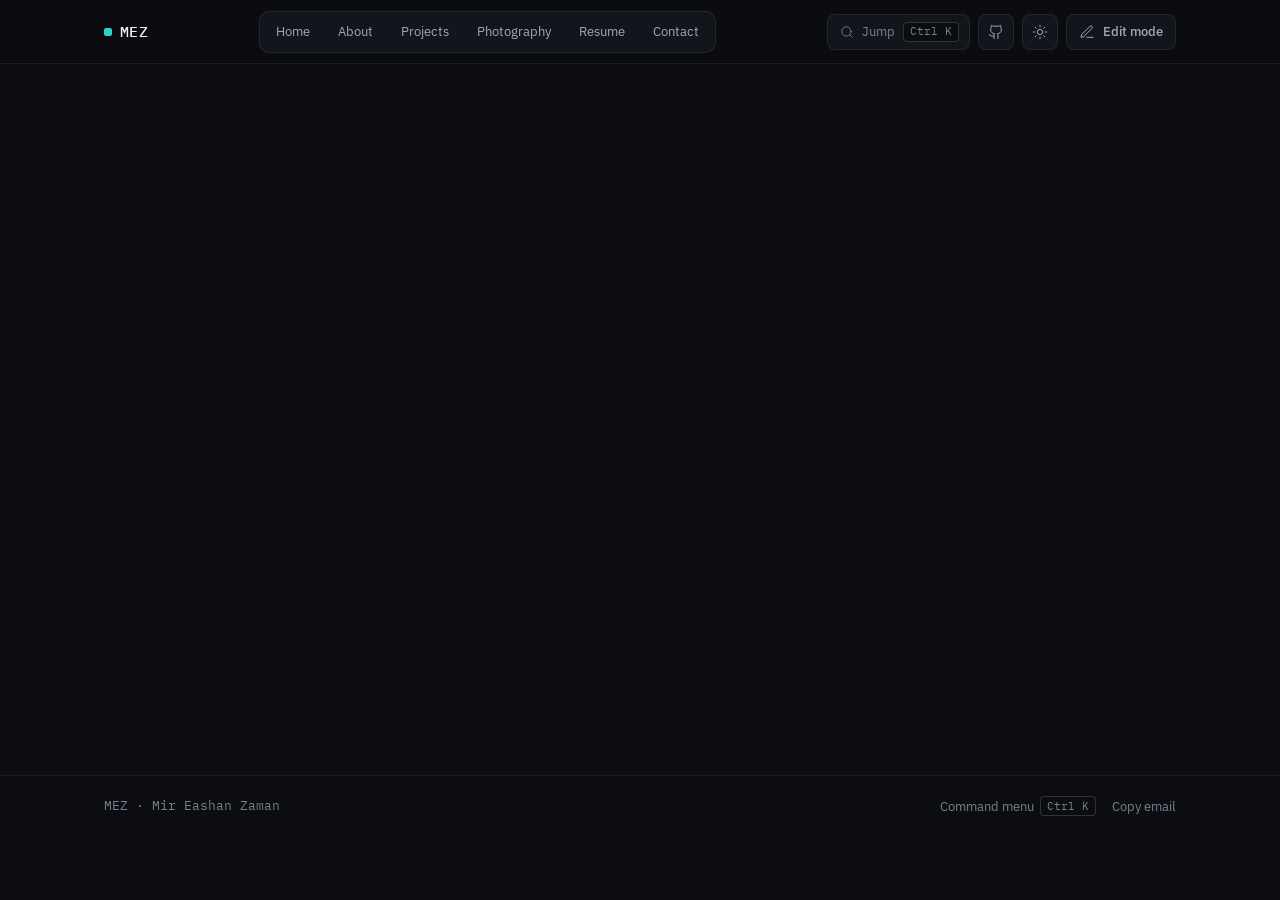
==== commit 82f96515: "Update project counts in index.html" ====
--- a/index.html
+++ b/index.html
@@ -147,12 +147,12 @@
                     </div>
                     <div class="hero-facts hero-stagger">
                         <div class="hero-fact">
-                            <span class="hero-fact-val" id="stat-total">13</span>
-                            <span class="hero-fact-lbl">Shipped repos</span>
+                            <span class="hero-fact-val" id="stat-total">15</span>
+                            <span class="hero-fact-lbl">Featured repos</span>
                         </div>
                         <div class="hero-fact">
-                            <span class="hero-fact-val" id="stat-ent">3</span>
-                            <span class="hero-fact-lbl">Enterprise systems</span>
+                            <span class="hero-fact-val" id="stat-ent">5</span>
+                            <span class="hero-fact-lbl">Enterprise &amp; AI systems</span>
                         </div>
                         <div class="hero-fact">
                             <span class="hero-fact-val" id="stat-games">4</span>
@@ -235,7 +235,7 @@
                     <div class="arch-footer">
                         <span class="mono">Select a layer to inspect</span>
                         <button type="button" class="arch-link" onclick="go('portfolio')">
-                            All 13 projects
+                            All 15 projects
                             <svg width="14" height="14" viewBox="0 0 24 24" fill="none" stroke="currentColor"
                                 stroke-width="1.5" stroke-linecap="round" stroke-linejoin="round" aria-hidden="true">
                                 <path d="M5 12h14" />
@@ -420,7 +420,7 @@
                             <input type="search" id="proj-search" class="proj-search" placeholder="Filter by stack or name"
                                 aria-label="Filter projects by stack or name" />
                         </div>
-                        <span class="proj-count" id="proj-count">13 projects</span>
+                        <span class="proj-count" id="proj-count">15 projects</span>
                     </div>
                 </div>
                 <div class="proj-grid" id="proj-grid"></div>
--- a/styles.css
+++ b/styles.css
@@ -431,11 +431,39 @@
     pointer-events: none;
 }
 
+.hero-wrap,
+.proj-grid,
+.gal,
+.about-grid,
+.con-grid,
+.cert-grid {
+    perspective: 1400px;
+}
+
 .spotlight-card {
     position: relative;
     overflow: hidden;
     transform-style: preserve-3d;
     will-change: transform;
+    transition: border-color var(--t-med) var(--ease), box-shadow var(--t-med) var(--ease);
+}
+
+.spotlight-card:hover {
+    box-shadow: 0 24px 48px rgba(0, 0, 0, 0.32);
+}
+
+body.light-mode .spotlight-card:hover {
+    box-shadow: 0 20px 44px rgba(17, 24, 39, 0.12);
+}
+
+.spotlight-card .proj-name,
+.spotlight-card .proj-actions,
+.spotlight-card .arch-head,
+.spotlight-card .arch-flow-wrap,
+.spotlight-card .arch-inspector,
+.spotlight-card .gal-cap {
+    transform: translateZ(20px);
+    transform-style: preserve-3d;
 }
 
 .spotlight-card::before {
